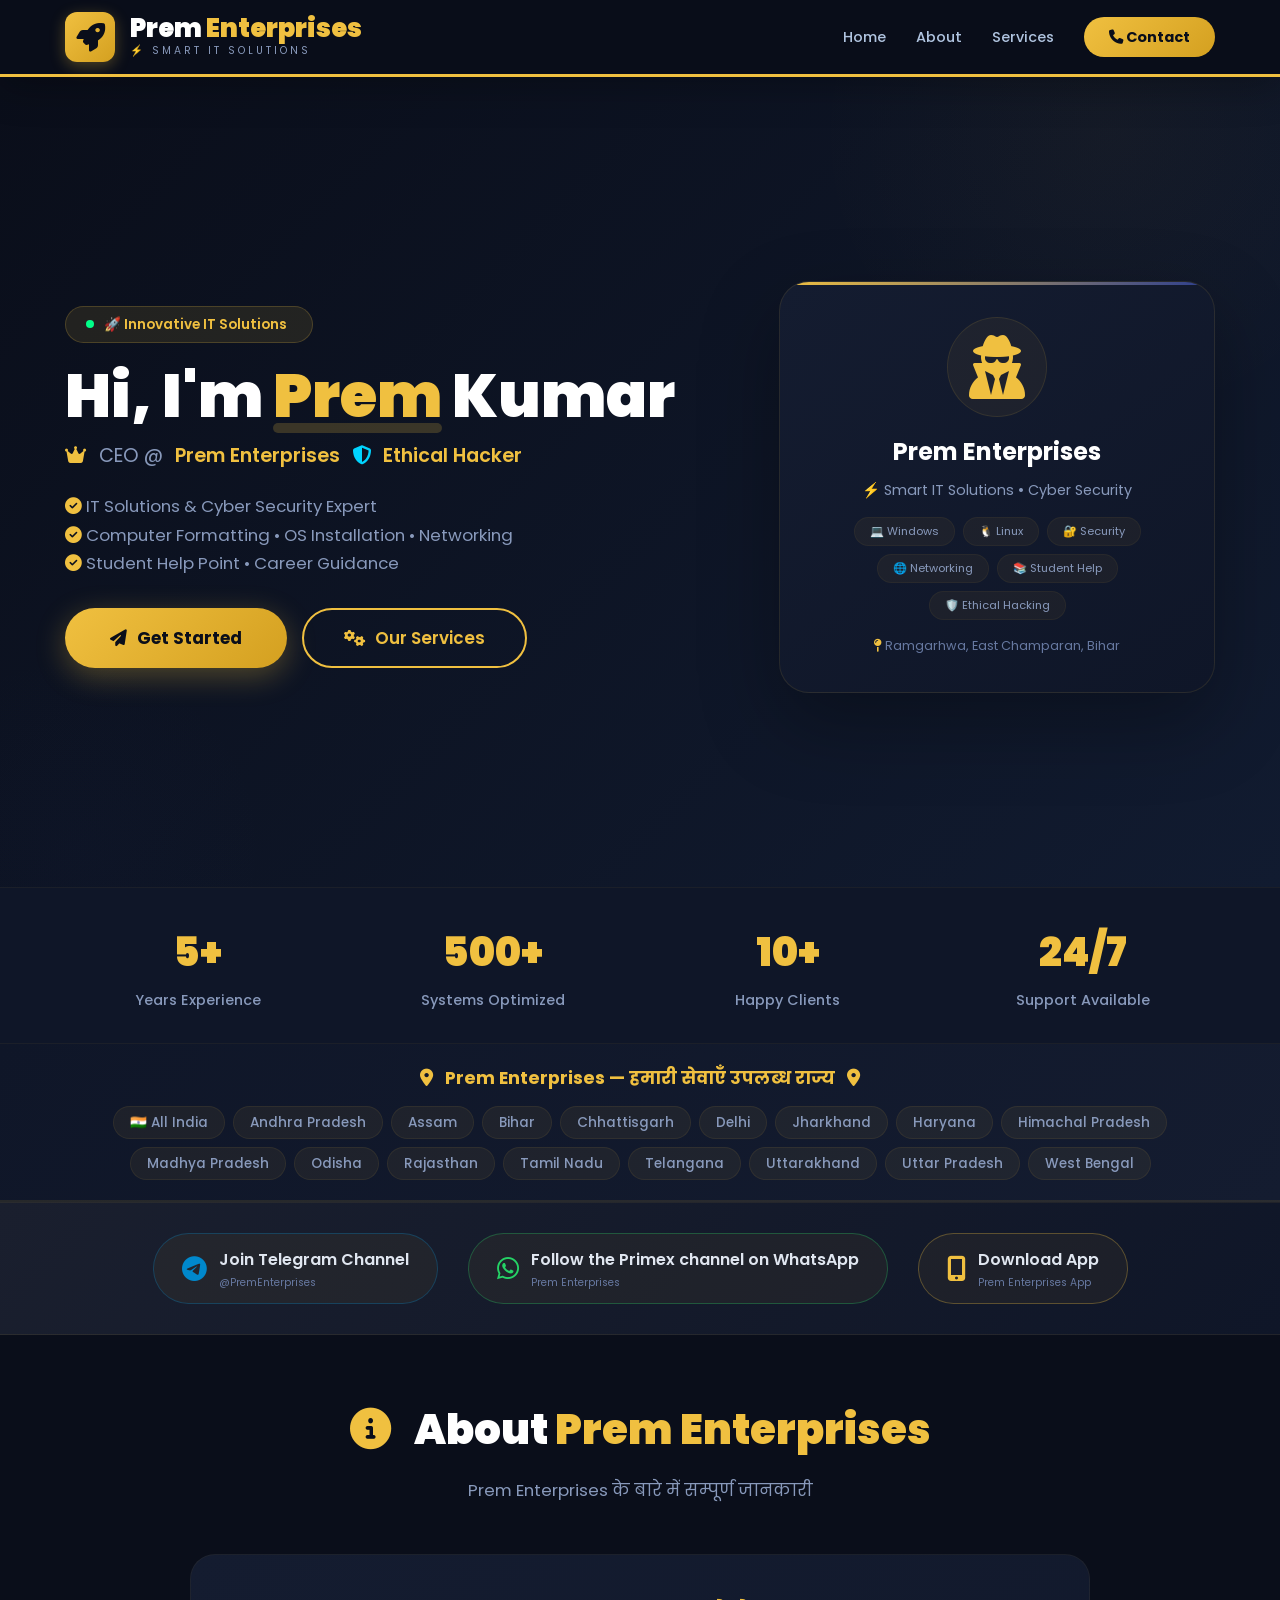
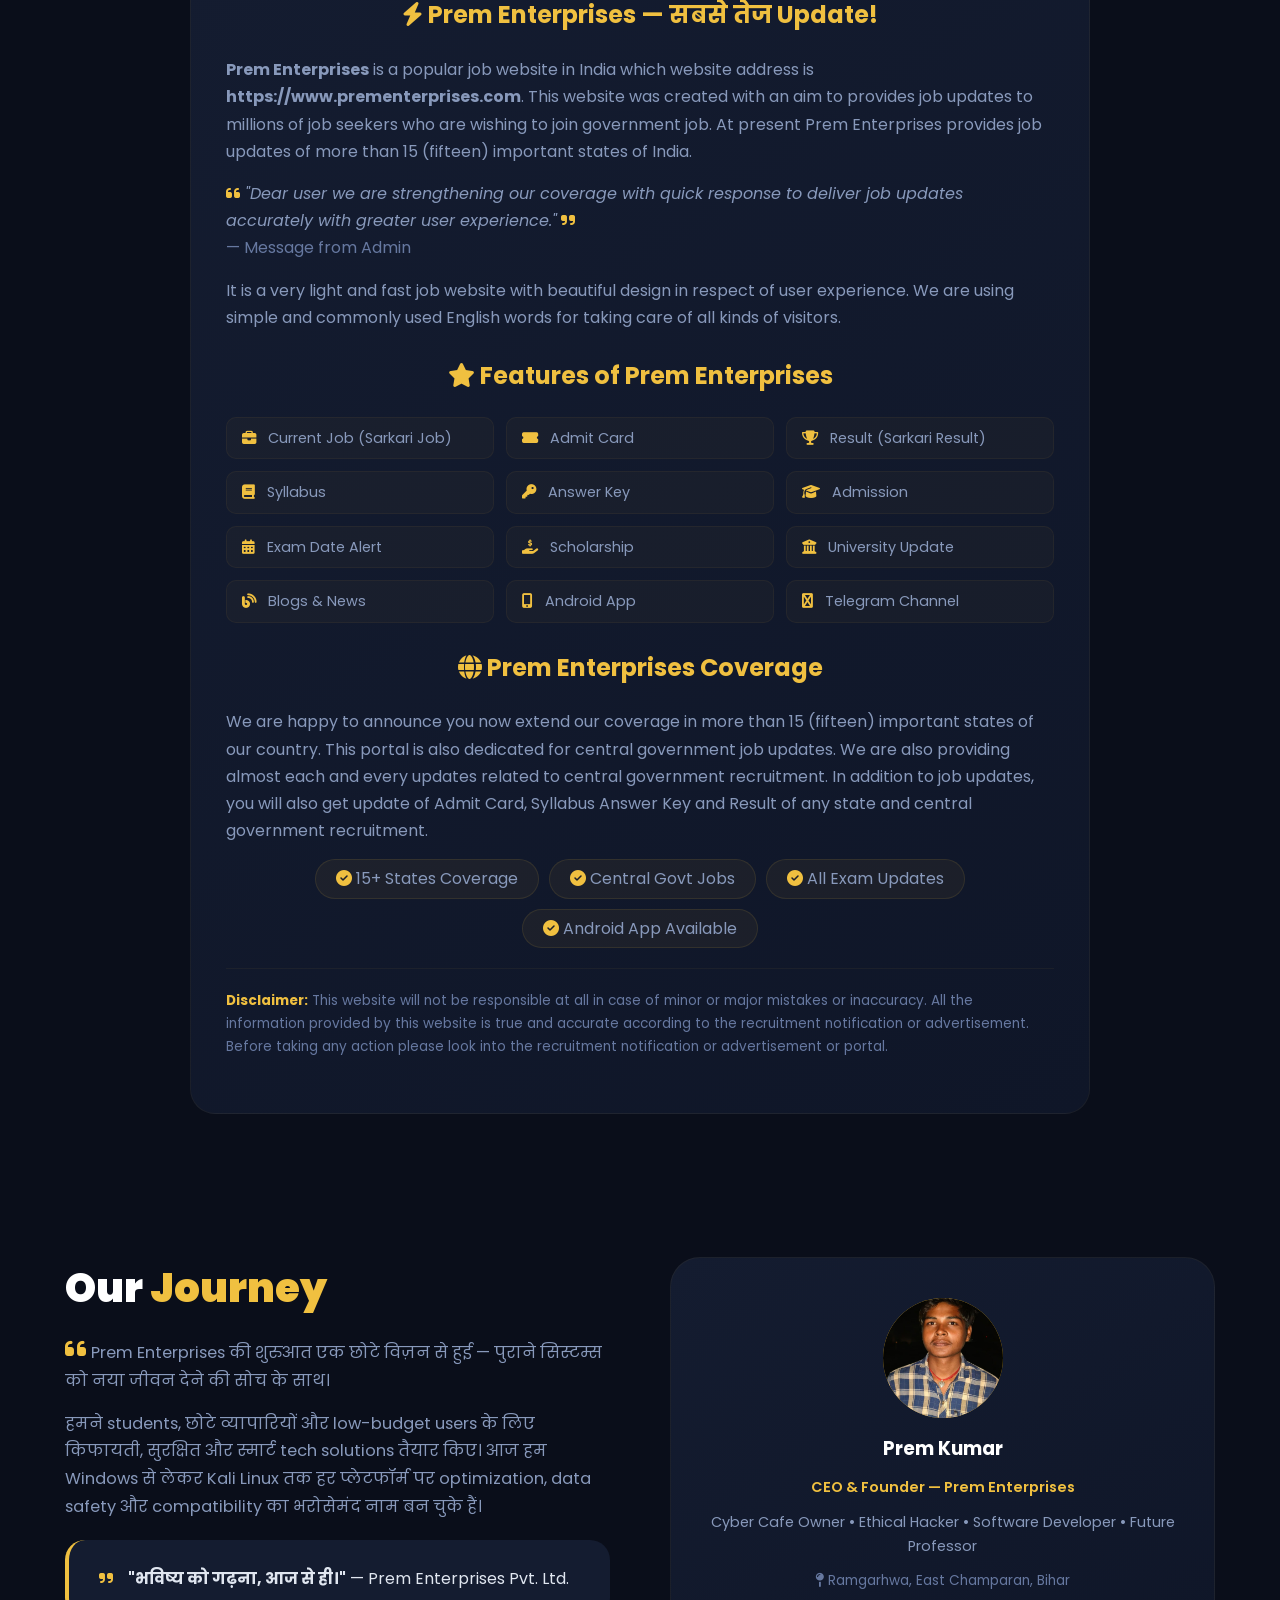
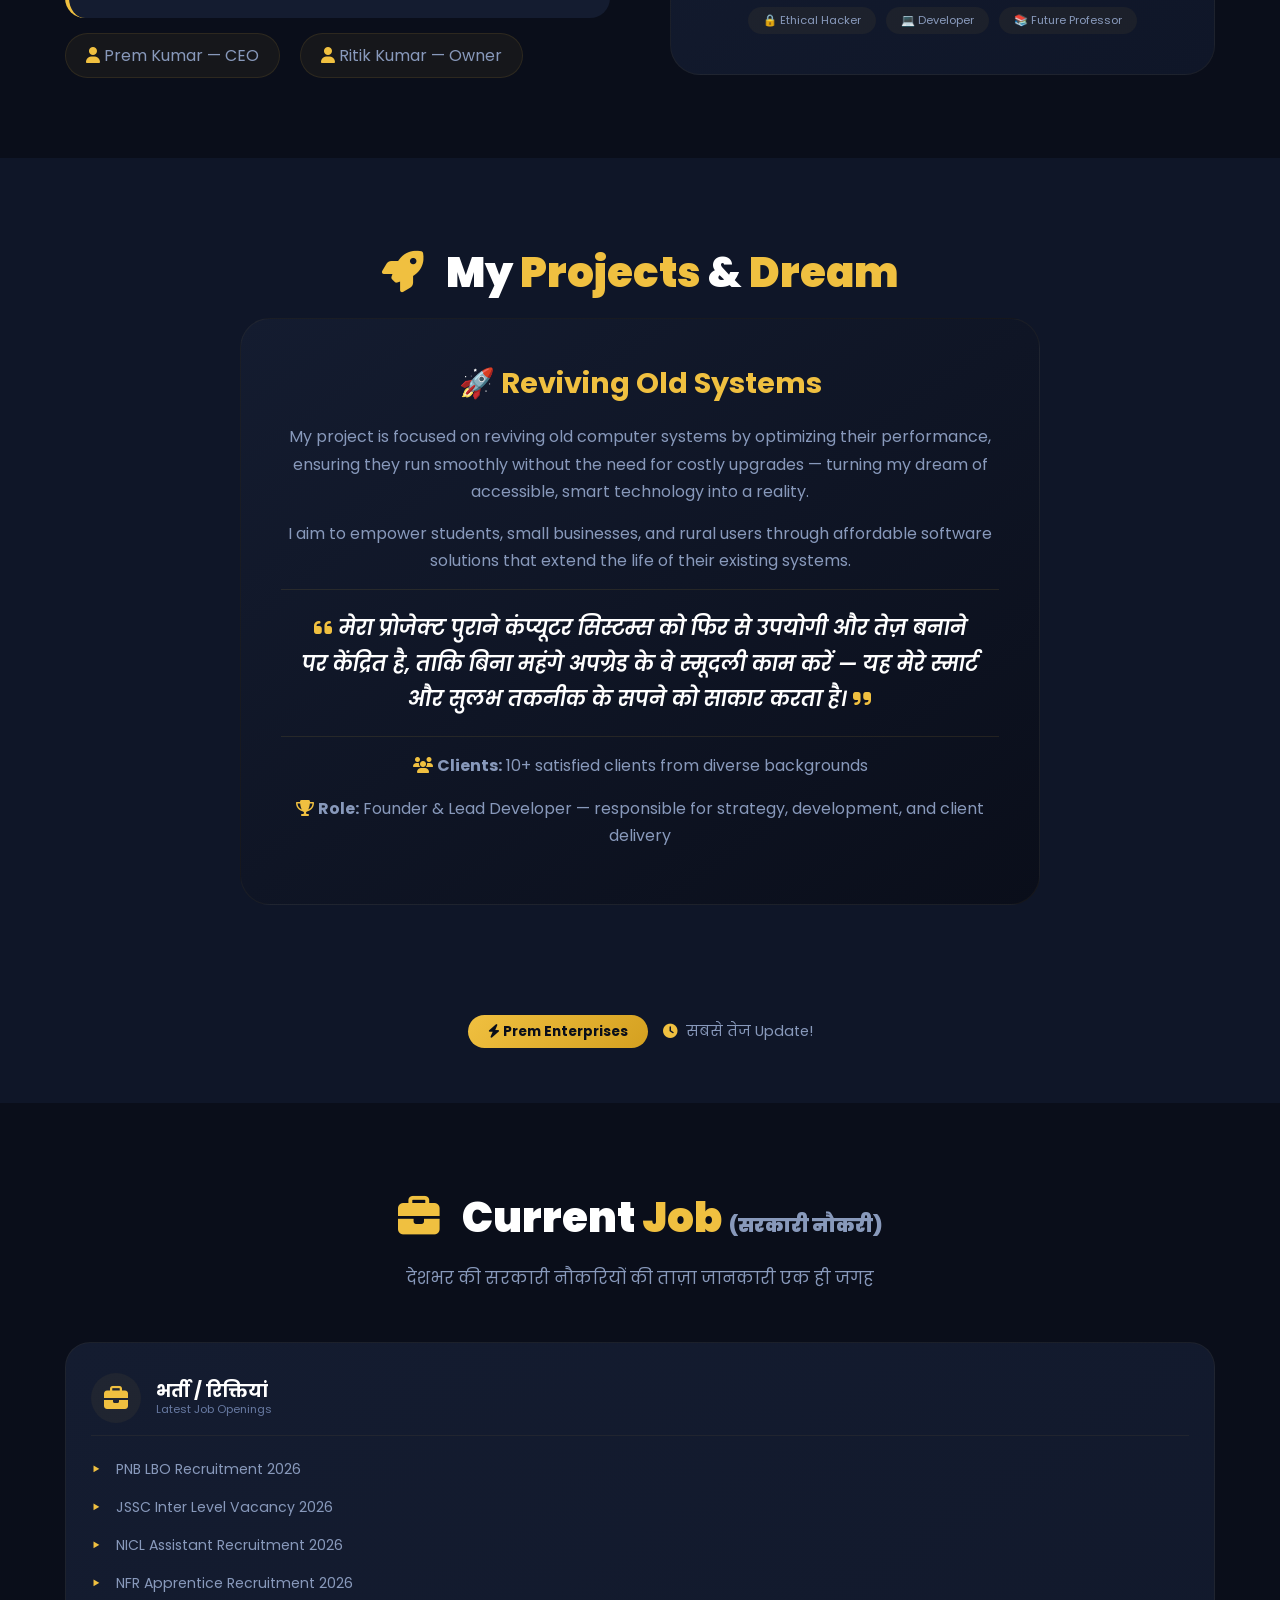
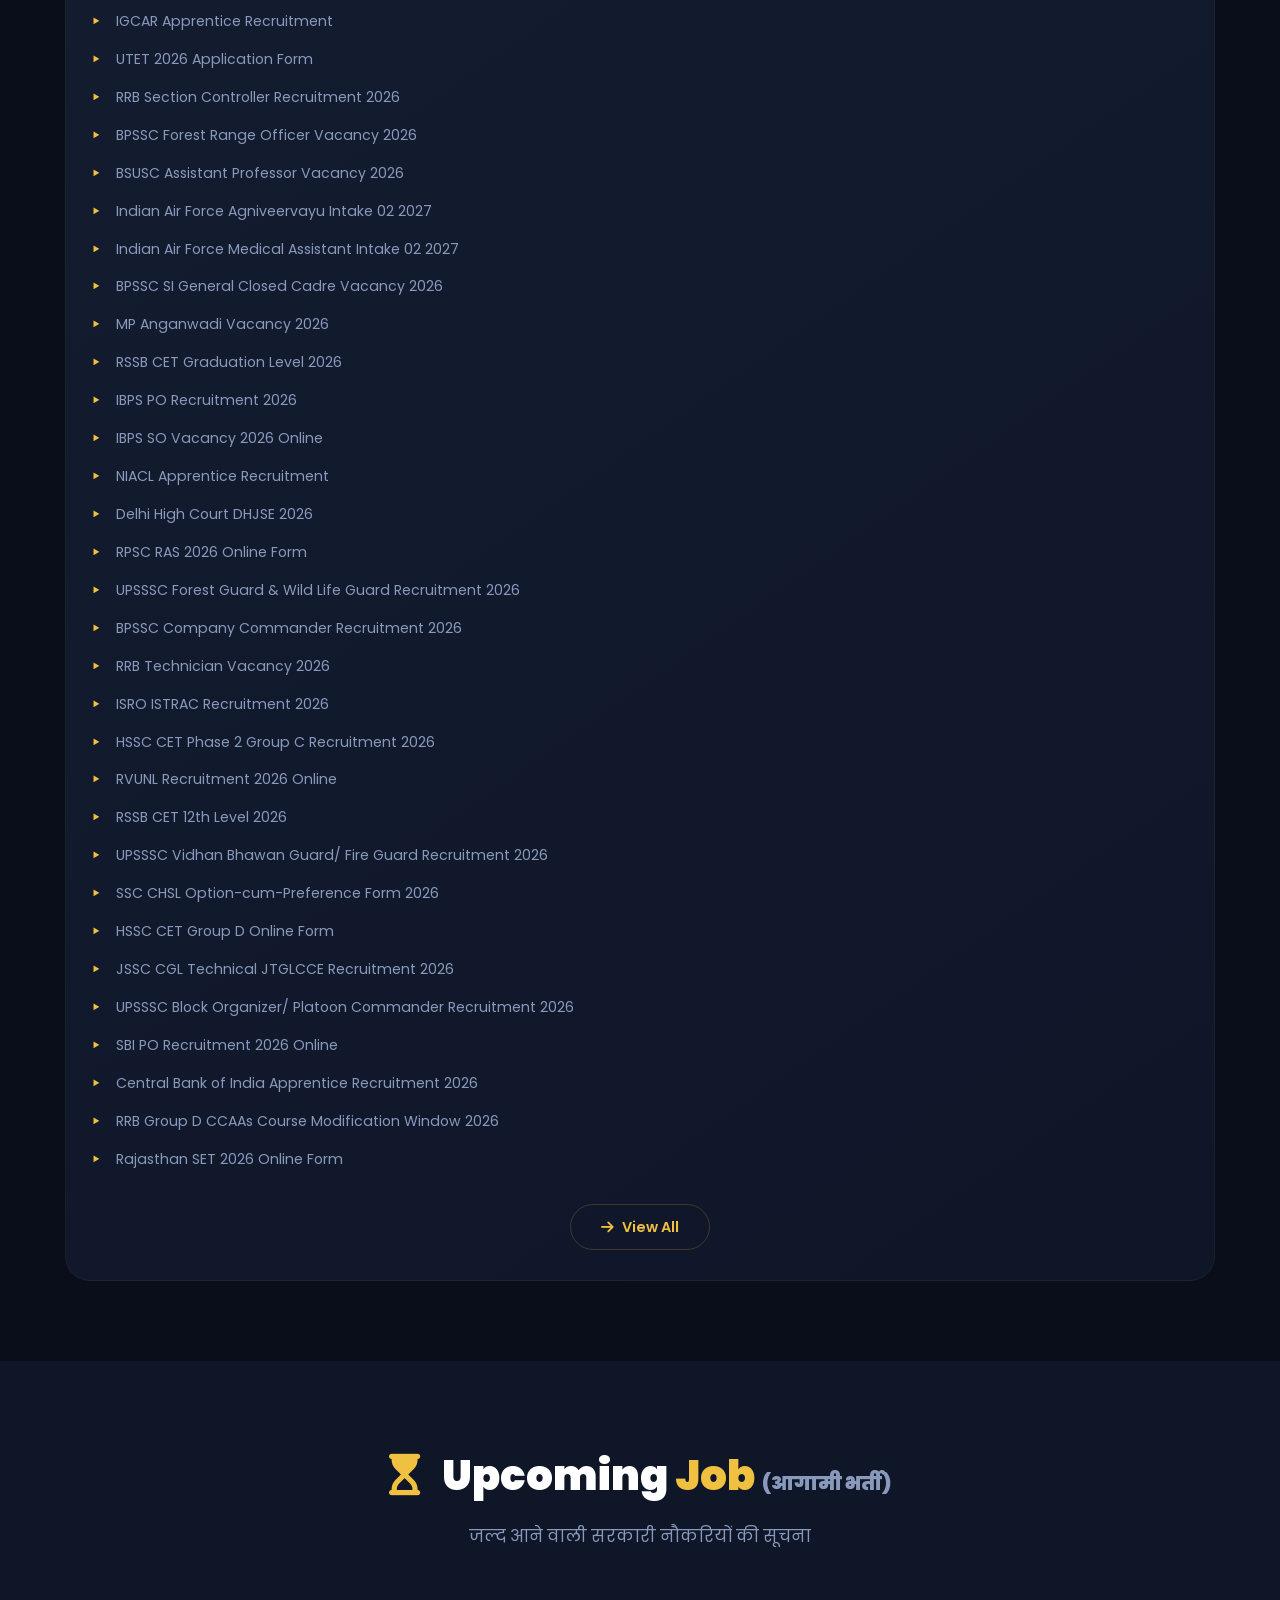
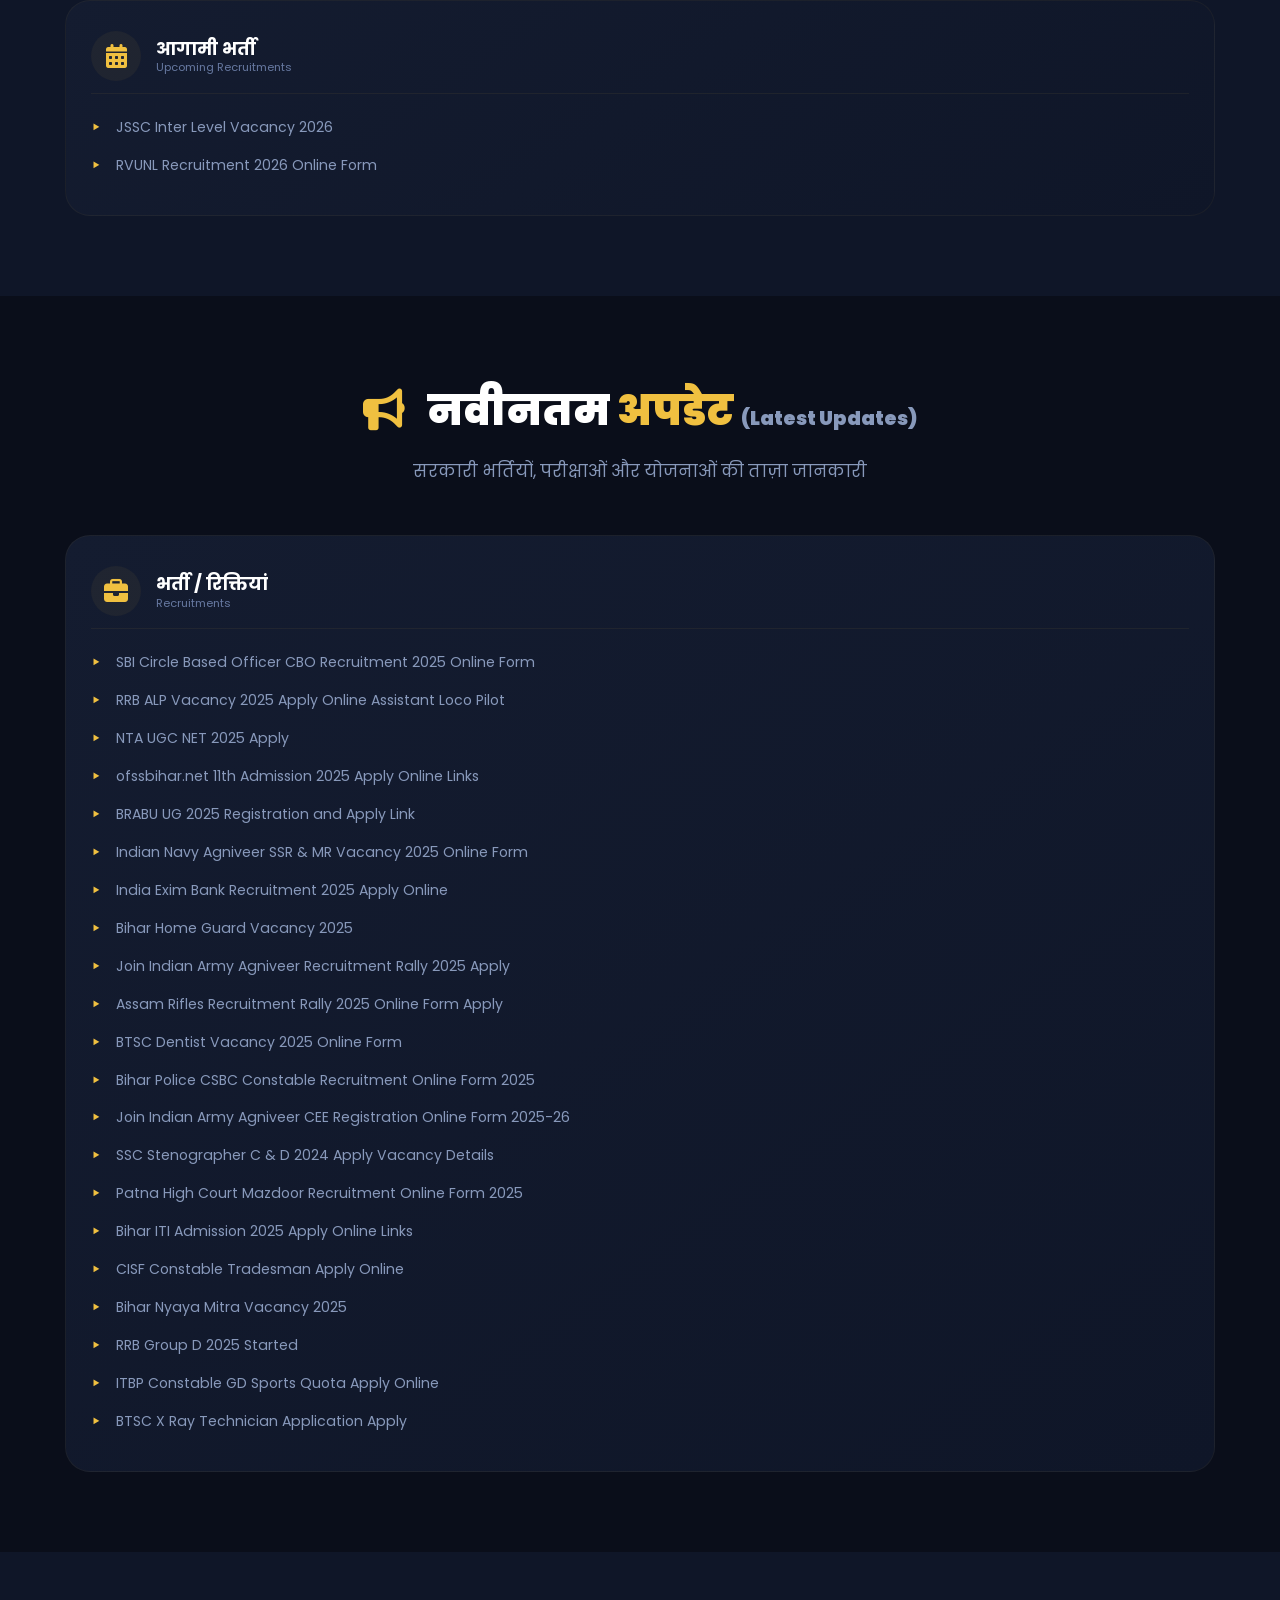
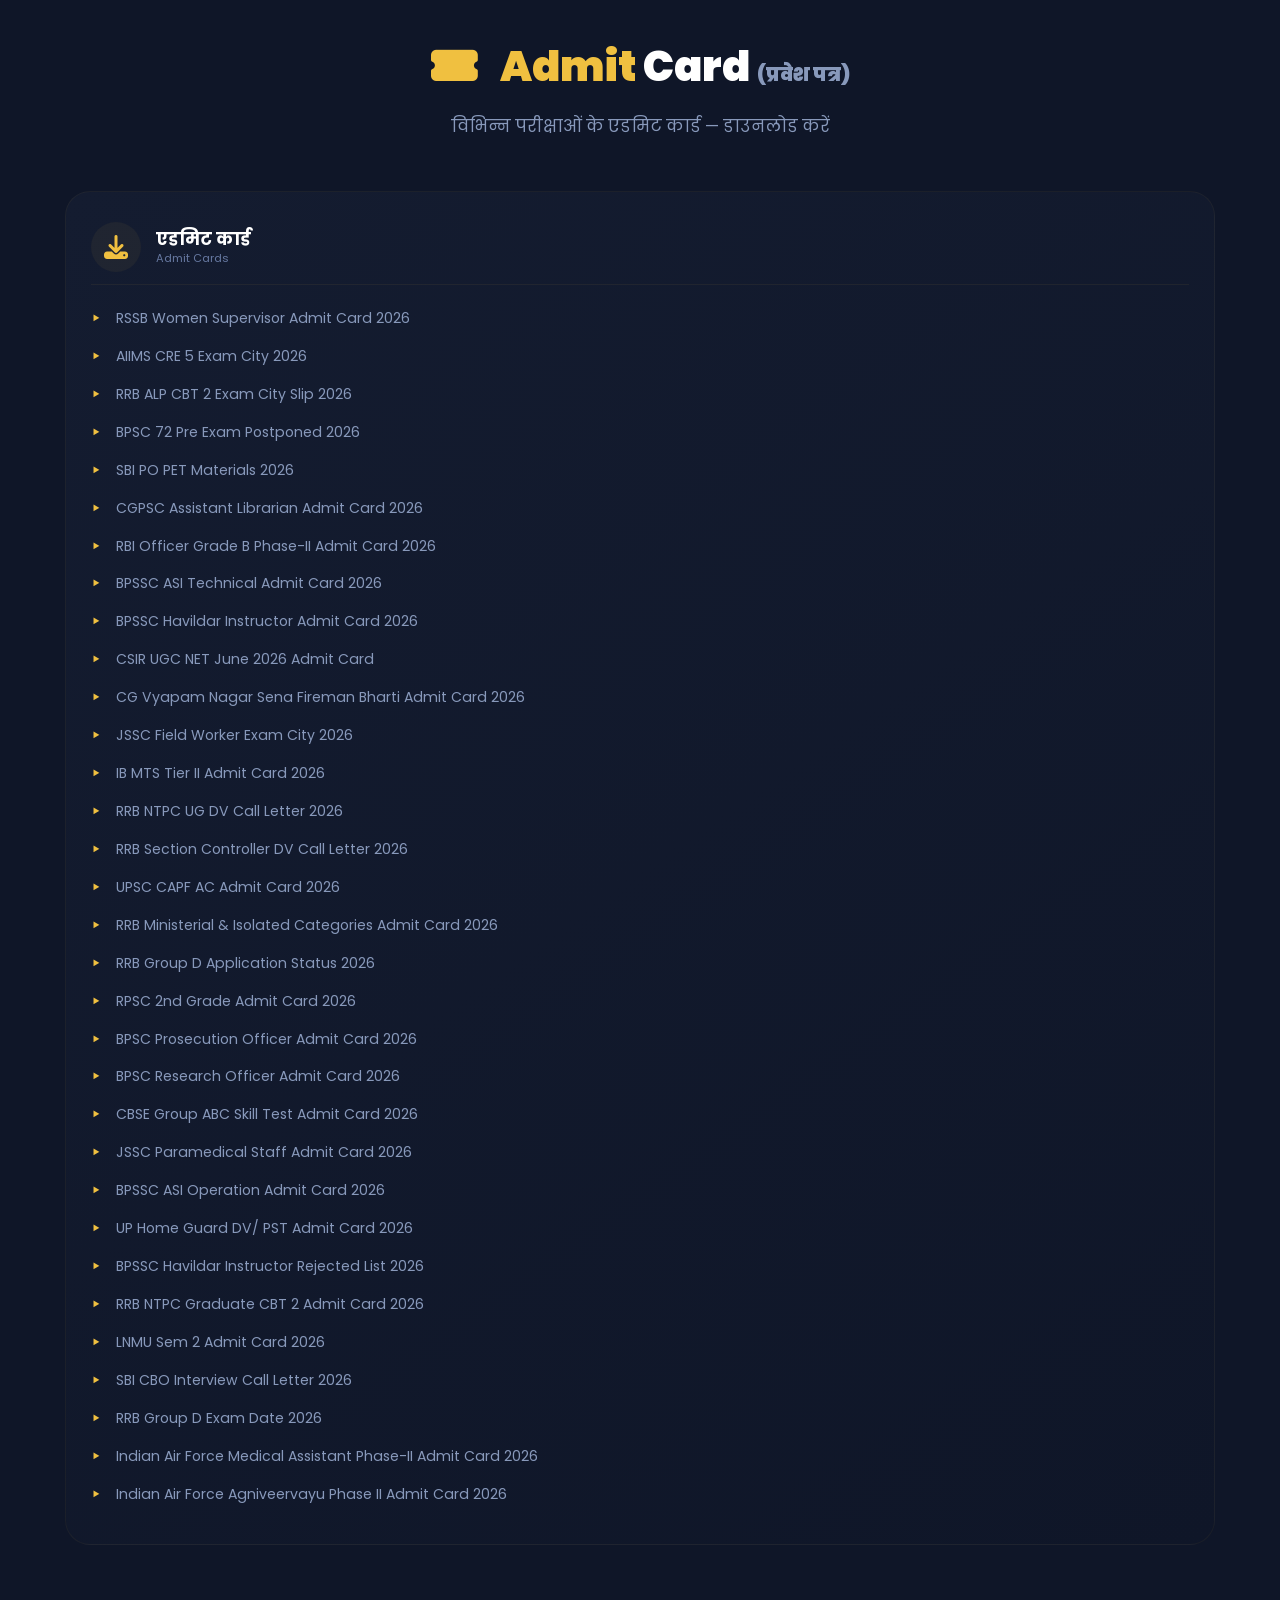
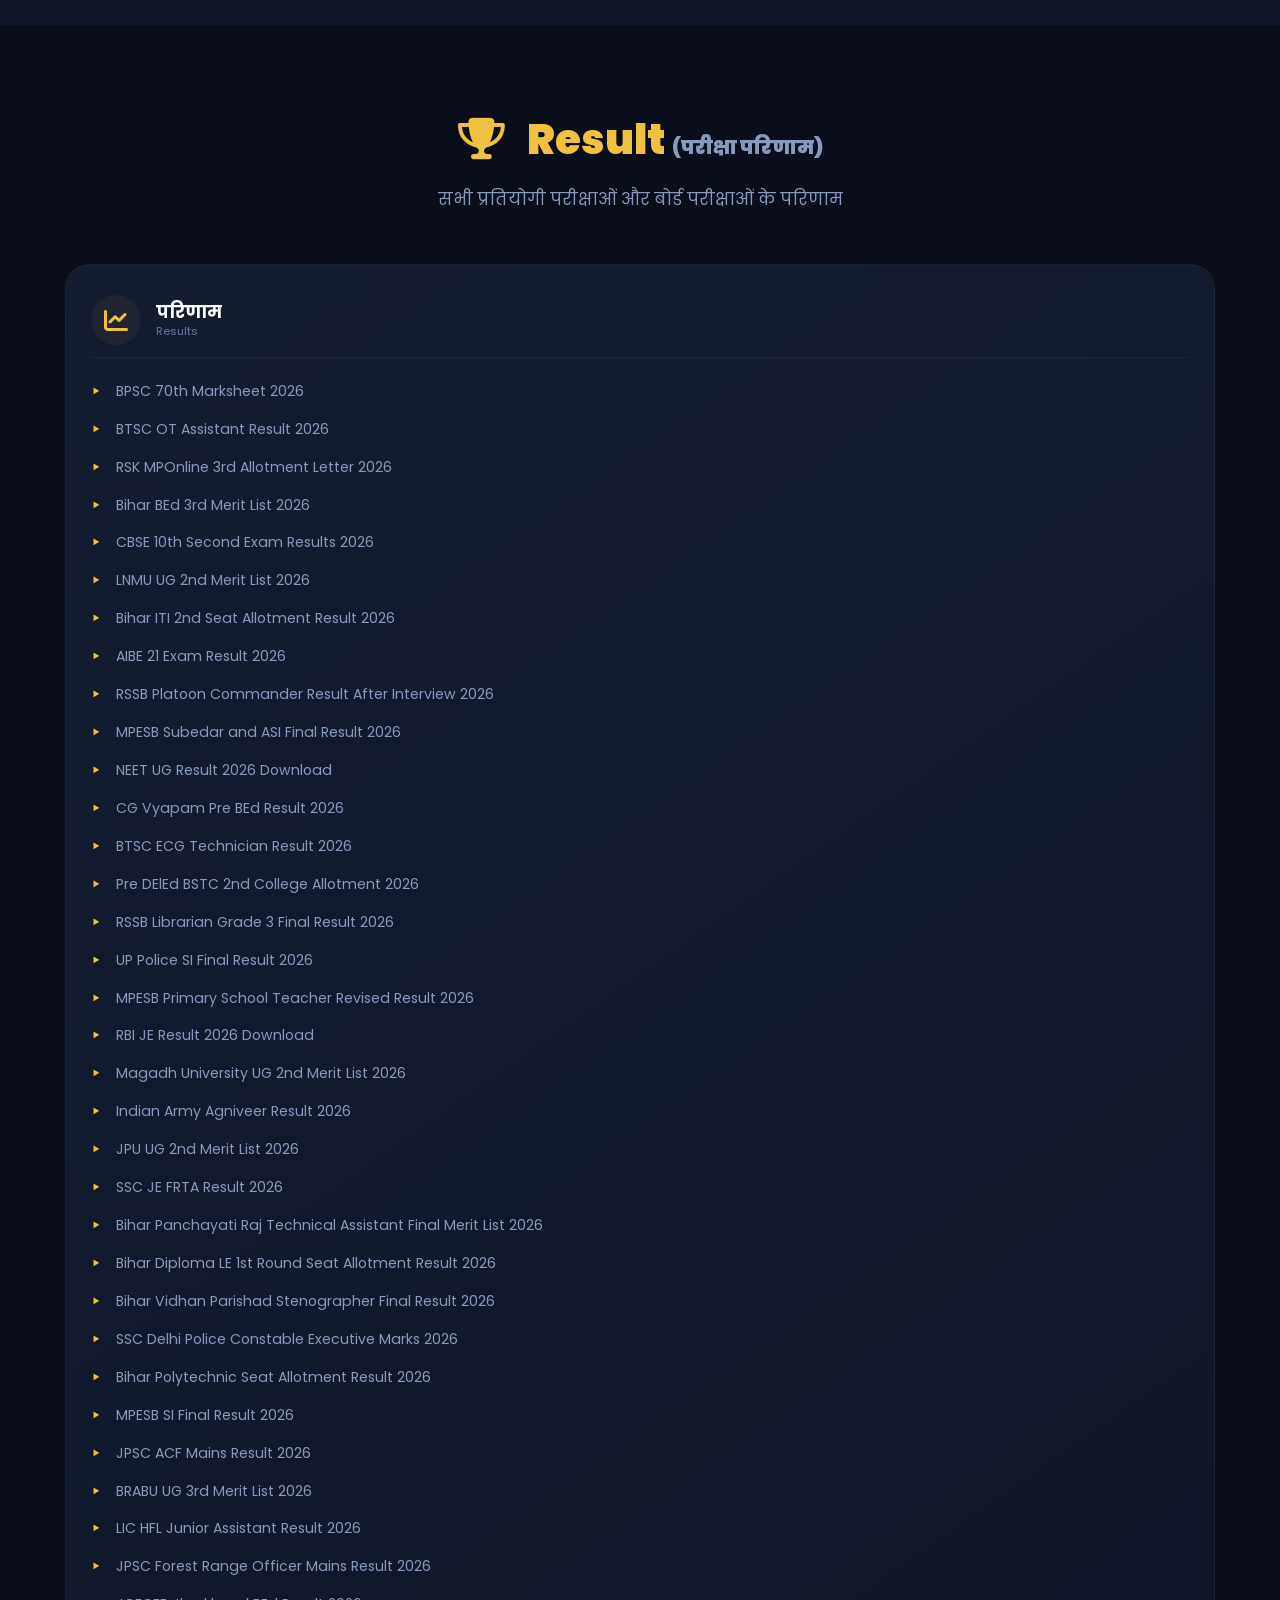
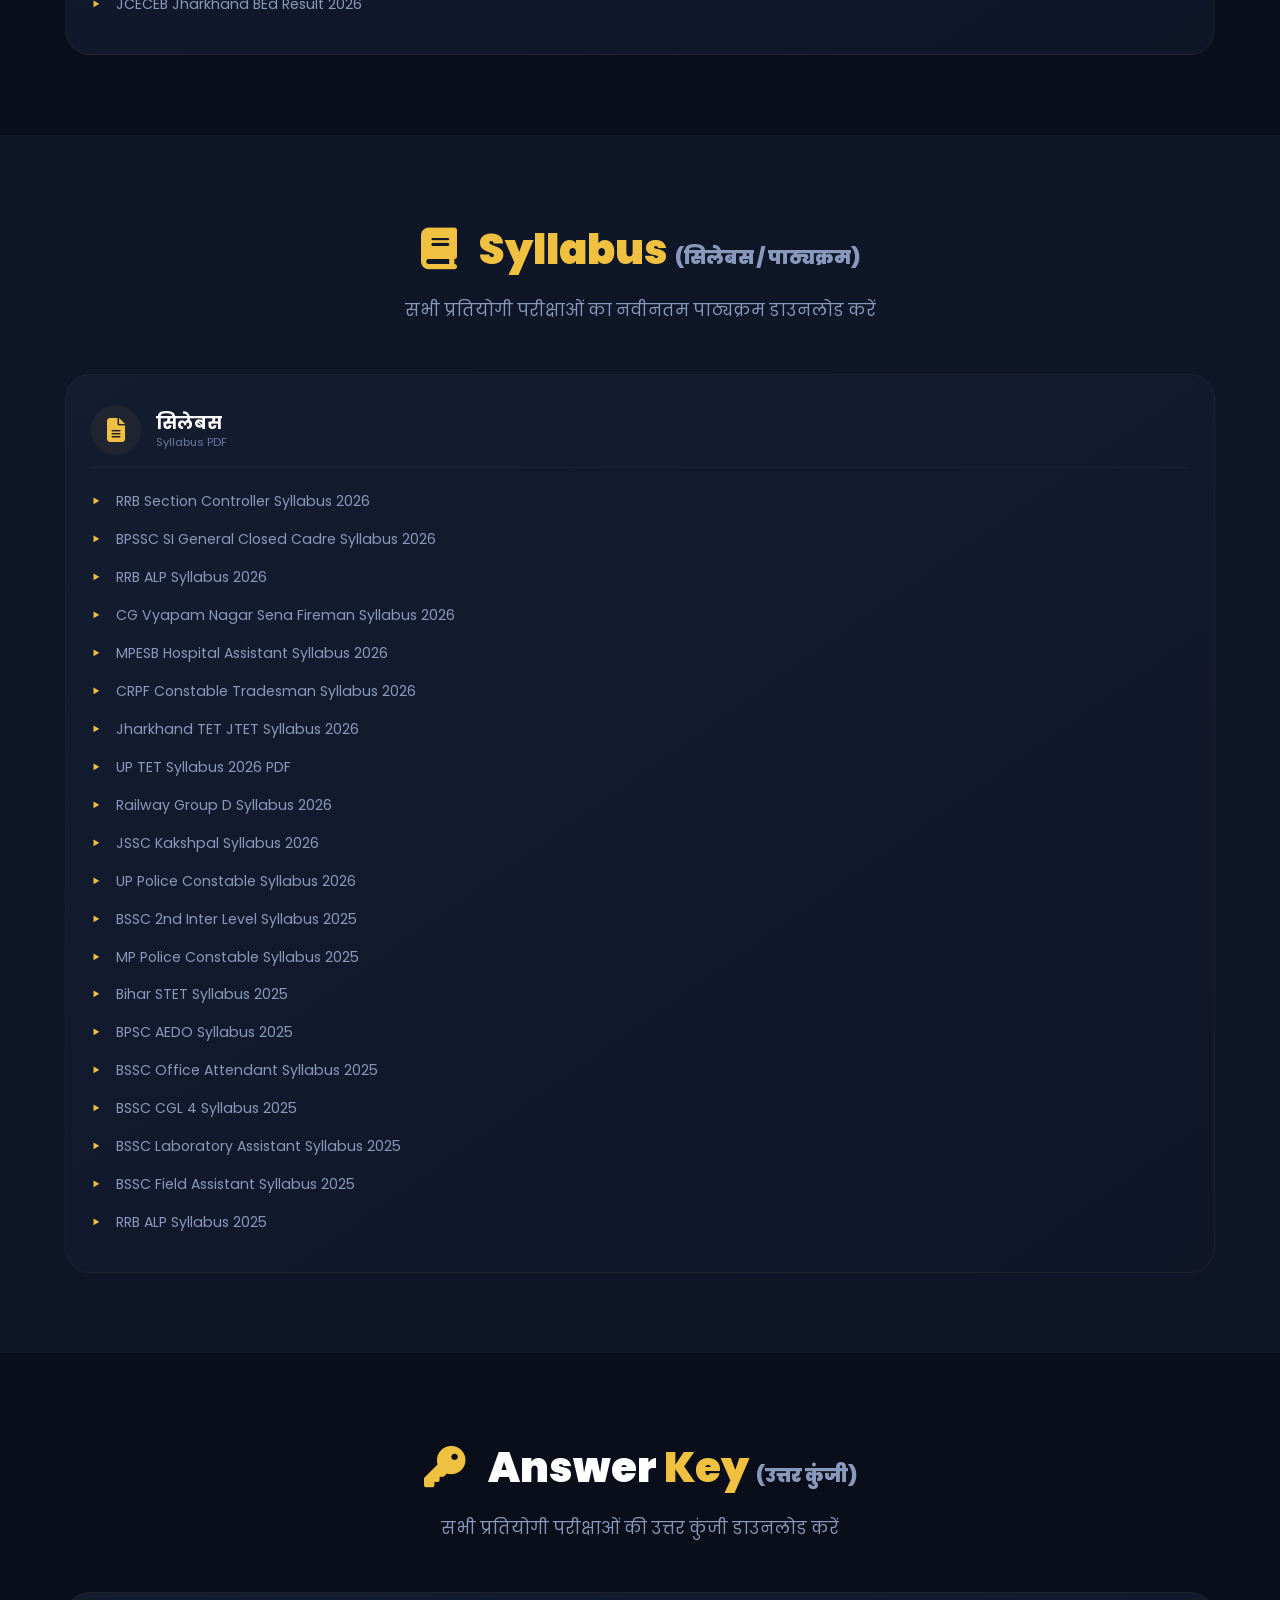
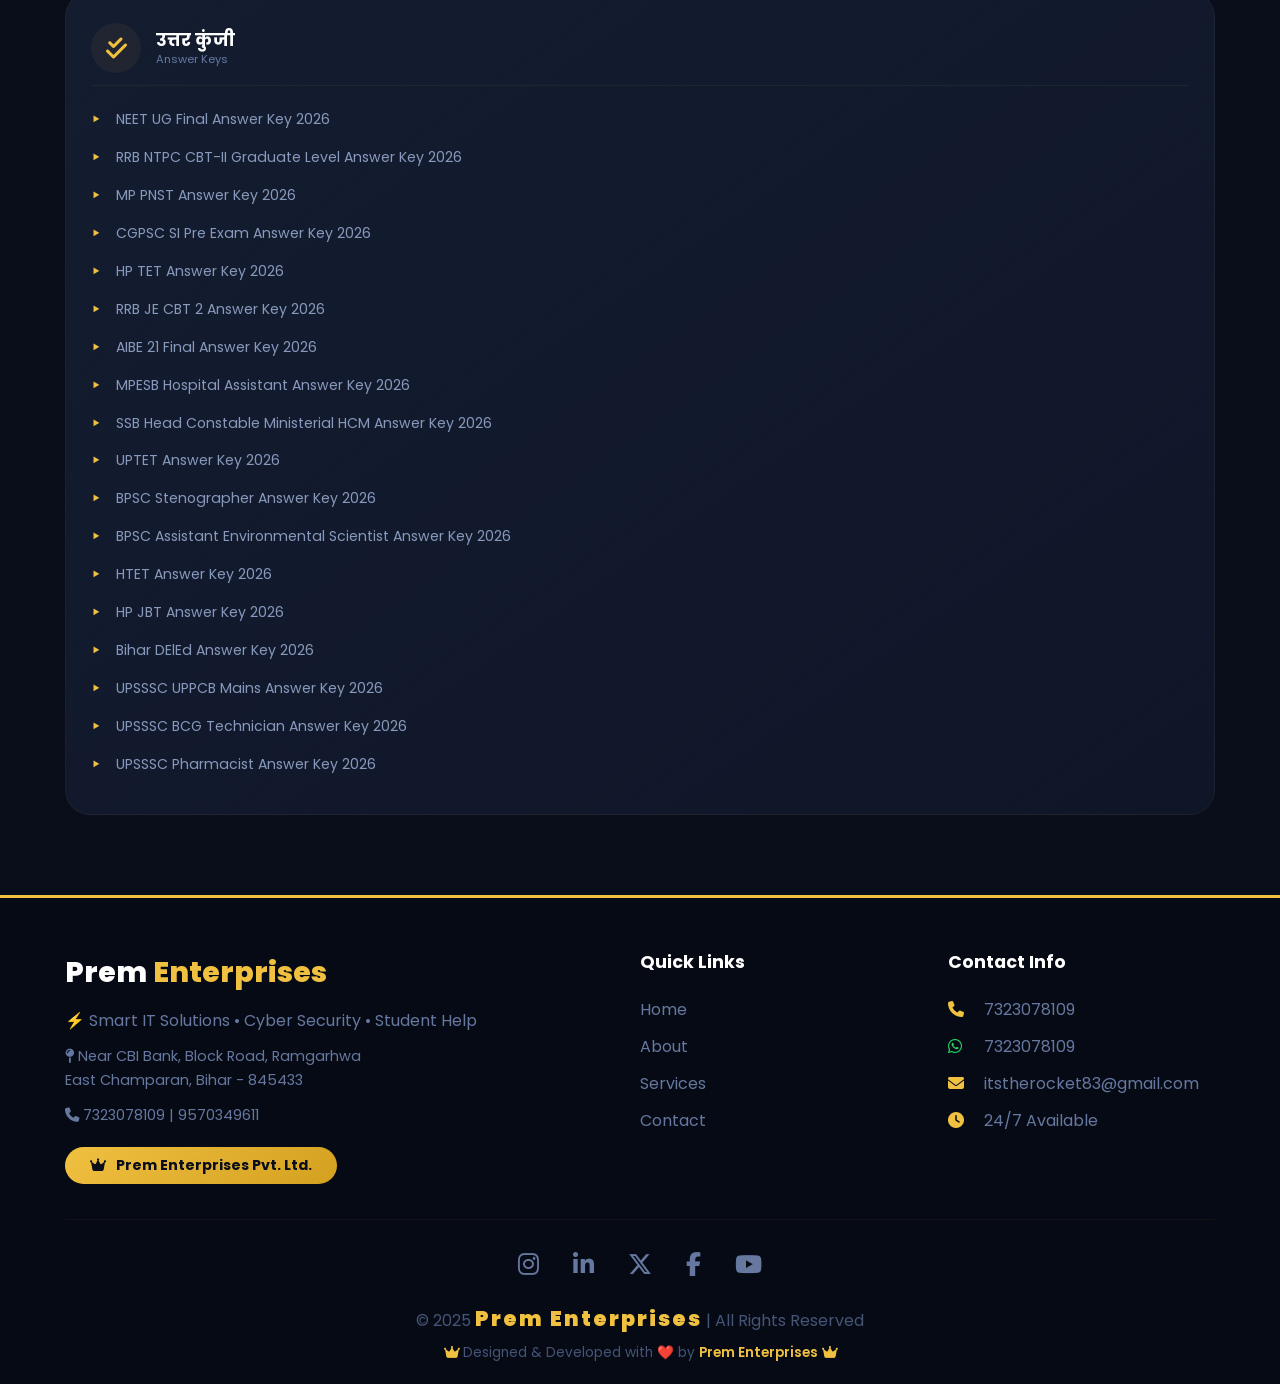
==== index.html @ 81a1e6c5 "Update LinkedIn link in footer across multiple HTML pages and add new service link in services.html" ====
<!DOCTYPE html>
<html lang="hi">
<head>
    <meta charset="UTF-8">
    <meta name="viewport" content="width=device-width, initial-scale=1.0">
    <title>Prem Enterprises — IT Solutions & Cyber Security</title>
    <link rel="stylesheet" href="https://cdnjs.cloudflare.com/ajax/libs/font-awesome/6.5.0/css/all.min.css">
    <link href="https://fonts.googleapis.com/css2?family=Poppins:wght@300;400;500;600;700;800;900&display=swap" rel="stylesheet">
    <link rel="stylesheet" href="css/style.css">
</head>
<body>

    <!-- ===== HEADER ===== -->
    <header>
        <div class="container header-flex">
            <div class="logo">
                <div class="logo-icon">
                    <i class="fas fa-rocket"></i>
                </div>
                <div class="logo-text">
                    <h1>Prem <span>Enterprises</span></h1>
                    <p>⚡ Smart IT Solutions</p>
                </div>
            </div>
            <div class="hamburger" id="hamburger">
                <i class="fas fa-bars"></i>
            </div>
            <nav class="nav-links" id="navLinks">
                <a href="index.html">Home</a>
                <a href="about.html">About</a>
                <a href="services.html">Services</a>
                <a href="contact.html" class="nav-cta"><i class="fas fa-phone"></i> Contact</a>
            </nav>
        </div>
    </header>

    <!-- ===== HERO ===== -->
    <section id="home" class="hero">
        <div class="container hero-grid">
            <div class="hero-content">
                <div class="badge">
                    <span class="dot"></span>
                    <span>🚀 Innovative IT Solutions</span>
                </div>
                <h1>Hi, I'm <span class="gold">Prem</span> Kumar</h1>
                <div class="sub-title">
                    <i class="fas fa-crown"></i>
                    CEO @ <span class="highlight">Prem Enterprises</span>
                    <i class="fas fa-shield-alt" style="color:#00d4ff;"></i>
                    <span class="highlight">Ethical Hacker</span>
                </div>
                <p>
                    <i class="fas fa-check-circle" style="color:#f0c040;"></i> IT Solutions &amp; Cyber Security Expert<br>
                    <i class="fas fa-check-circle" style="color:#f0c040;"></i> Computer Formatting • OS Installation • Networking<br>
                    <i class="fas fa-check-circle" style="color:#f0c040;"></i> Student Help Point • Career Guidance
                </p>
                <div class="hero-btns">
                    <a href="contact.html" class="btn-primary">
                        <i class="fas fa-paper-plane"></i> Get Started
                    </a>
                    <a href="services.html" class="btn-secondary">
                        <i class="fas fa-cogs"></i> Our Services
                    </a>
                </div>
            </div>
            <div class="hero-image">
                <div class="hero-card">
                    <div class="big-icon">
                        <i class="fas fa-user-secret"></i>
                    </div>
                    <h2>Prem Enterprises</h2>
                    <p class="tagline">⚡ Smart IT Solutions • Cyber Security</p>
                    <div class="quick-tags">
                        <span>💻 Windows</span>
                        <span>🐧 Linux</span>
                        <span>🔐 Security</span>
                        <span>🌐 Networking</span>
                        <span>📚 Student Help</span>
                        <span>🛡️ Ethical Hacking</span>
                    </div>
                    <p style="margin-top:15px;font-size:0.8rem;color:#6678a0;">
                        <i class="fas fa-map-pin" style="color:#f0c040;"></i> Ramgarhwa, East Champaran, Bihar
                    </p>
                </div>
            </div>
        </div>
    </section>

    <!-- ===== STATS ===== -->
    <section class="stats-bar">
        <div class="container stats-grid">
            <div class="stat-item">
                <span class="number">5+</span>
                <span class="label">Years Experience</span>
            </div>
            <div class="stat-item">
                <span class="number">500+</span>
                <span class="label">Systems Optimized</span>
            </div>
            <div class="stat-item">
                <span class="number">10+</span>
                <span class="label">Happy Clients</span>
            </div>
            <div class="stat-item">
                <span class="number">24/7</span>
                <span class="label">Support Available</span>
            </div>
        </div>
    </section>

    <!-- ===== STATE STRIP (Prem Enterprises States) ===== -->
    <section class="state-strip">
        <div class="container">
            <div class="strip-title">
                <i class="fas fa-map-marker-alt"></i> Prem Enterprises — हमारी सेवाएँ उपलब्ध राज्य <i class="fas fa-map-marker-alt"></i>
            </div>
            <div class="state-tags">
                <span class="state-tag">🇮🇳 All India</span>
                <span class="state-tag">Andhra Pradesh</span>
                <span class="state-tag">Assam</span>
                <span class="state-tag">Bihar</span>
                <span class="state-tag">Chhattisgarh</span>
                <span class="state-tag">Delhi</span>
                <span class="state-tag">Jharkhand</span>
                <span class="state-tag">Haryana</span>
                <span class="state-tag">Himachal Pradesh</span>
                <span class="state-tag">Madhya Pradesh</span>
                <span class="state-tag">Odisha</span>
                <span class="state-tag">Rajasthan</span>
                <span class="state-tag">Tamil Nadu</span>
                <span class="state-tag">Telangana</span>
                <span class="state-tag">Uttarakhand</span>
                <span class="state-tag">Uttar Pradesh</span>
                <span class="state-tag">West Bengal</span>
            </div>
        </div>
    </section>

    <!-- ===== TELEGRAM/WHATSAPP/APP BANNER ===== -->
    <section class="social-banner">
        <div class="container banner-wrap">
            <a href="#" class="banner-item telegram">
                <i class="fab fa-telegram-plane"></i>
                <span>Join Telegram Channel <small>@PremEnterprises</small></span>
            </a>
            <a href="https://whatsapp.com/channel/0029VbBB5mnHbFV3D3IMpe2q" class="banner-item whatsapp">
                <i class="fab fa-whatsapp"></i>
                <span>Follow the Primex channel on WhatsApp <small>Prem Enterprises</small></span>
            </a>
            <a href="#" class="banner-item app">
                <i class="fas fa-mobile-alt"></i>
                <span>Download App <small>Prem Enterprises App</small></span>
            </a>
        </div>
    </section>

    <!-- ===== ABOUT PREM ENTERPRISES ===== -->
    <section id="about-fastjob" class="about-fj">
        <div class="container" style="padding:60px 25px;">
            <div class="section-title">
                <i class="fas fa-info-circle"></i> About <span class="gold">Prem Enterprises</span>
            </div>
            <p class="section-sub">Prem Enterprises के बारे में सम्पूर्ण जानकारी</p>
            <div class="about-fj-content">
                <h3><i class="fas fa-bolt"></i> Prem Enterprises — सबसे तेज Update!</h3>
                <p>
                    <strong>Prem Enterprises</strong> is a popular job website in India which website address is <strong>https://www.prementerprises.com</strong>. This website was created with an aim to provides job updates to millions of job seekers who are wishing to join government job. At present Prem Enterprises provides job updates of more than 15 (fifteen) important states of India.
                </p>
                <p>
                    <i class="fas fa-quote-left" style="color:#f0c040;"></i>
                    <em>"Dear user we are strengthening our coverage with quick response to deliver job updates accurately with greater user experience."</em>
                    <i class="fas fa-quote-right" style="color:#f0c040;"></i>
                    <br><span style="color:#6678a0;">— Message from Admin</span>
                </p>
                <p>
                    It is a very light and fast job website with beautiful design in respect of user experience. We are using simple and commonly used English words for taking care of all kinds of visitors.
                </p>
                <h3 style="margin-top:25px;"><i class="fas fa-star"></i> Features of Prem Enterprises</h3>
                <ul class="fj-features">
                    <li><i class="fas fa-briefcase"></i> Current Job (Sarkari Job)</li>
                    <li><i class="fas fa-ticket-alt"></i> Admit Card</li>
                    <li><i class="fas fa-trophy"></i> Result (Sarkari Result)</li>
                    <li><i class="fas fa-book"></i> Syllabus</li>
                    <li><i class="fas fa-key"></i> Answer Key</li>
                    <li><i class="fas fa-graduation-cap"></i> Admission</li>
                    <li><i class="fas fa-calendar-alt"></i> Exam Date Alert</li>
                    <li><i class="fas fa-hand-holding-usd"></i> Scholarship</li>
                    <li><i class="fas fa-university"></i> University Update</li>
                    <li><i class="fas fa-blog"></i> Blogs &amp; News</li>
                    <li><i class="fas fa-mobile-alt"></i> Android App</li>
                    <li><i class="fas fa-telegram"></i> Telegram Channel</li>
                </ul>
                <h3 style="margin-top:25px;"><i class="fas fa-globe"></i> Prem Enterprises Coverage</h3>
                <p>
                    We are happy to announce you now extend our coverage in more than 15 (fifteen) important states of our country. This portal is also dedicated for central government job updates. We are also providing almost each and every updates related to central government recruitment. In addition to job updates, you will also get update of Admit Card, Syllabus Answer Key and Result of any state and central government recruitment.
                </p>
                <div style="margin-top:15px;display:flex;flex-wrap:wrap;gap:10px;justify-content:center;">
                    <span style="background:rgba(240,192,64,0.05);padding:5px 20px;border-radius:20px;border:1px solid rgba(240,192,64,0.1);color:#8899bb;"><i class="fas fa-check-circle" style="color:#f0c040;"></i> 15+ States Coverage</span>
                    <span style="background:rgba(240,192,64,0.05);padding:5px 20px;border-radius:20px;border:1px solid rgba(240,192,64,0.1);color:#8899bb;"><i class="fas fa-check-circle" style="color:#f0c040;"></i> Central Govt Jobs</span>
                    <span style="background:rgba(240,192,64,0.05);padding:5px 20px;border-radius:20px;border:1px solid rgba(240,192,64,0.1);color:#8899bb;"><i class="fas fa-check-circle" style="color:#f0c040;"></i> All Exam Updates</span>
                    <span style="background:rgba(240,192,64,0.05);padding:5px 20px;border-radius:20px;border:1px solid rgba(240,192,64,0.1);color:#8899bb;"><i class="fas fa-check-circle" style="color:#f0c040;"></i> Android App Available</span>
                </div>
                <div style="margin-top:20px;padding-top:20px;border-top:1px solid rgba(240,192,64,0.05);">
                    <p style="font-size:0.85rem;color:#6678a0;">
                        <strong style="color:#f0c040;">Disclaimer:</strong> This website will not be responsible at all in case of minor or major mistakes or inaccuracy. All the information provided by this website is true and accurate according to the recruitment notification or advertisement. Before taking any action please look into the recruitment notification or advertisement or portal.
                    </p>
                </div>
            </div>
        </div>
    </section>

    <!-- ===== ABOUT / JOURNEY ===== -->
    <section id="about" class="about">
        <div class="container about-grid">
            <div class="about-content">
                <h2>Our <span>Journey</span></h2>
                <p>
                    <i class="fas fa-quote-left" style="color:#f0c040;font-size:1.5rem;"></i>
                    Prem Enterprises की शुरुआत एक छोटे विज़न से हुई — पुराने सिस्टम्स को नया जीवन देने की सोच के साथ।
                </p>
                <p>
                    हमने students, छोटे व्यापारियों और low-budget users के लिए किफायती, सुरक्षित और स्मार्ट tech solutions तैयार किए। आज हम Windows से लेकर Kali Linux तक हर प्लेटफॉर्म पर optimization, data safety और compatibility का भरोसेमंद नाम बन चुके हैं।
                </p>
                <div class="highlight-box">
                    <i class="fas fa-quote-right"></i>
                    <strong>"भविष्य को गढ़ना, आज से ही।"</strong> — Prem Enterprises Pvt. Ltd.
                </div>
                <div style="margin-top:15px;display:flex;gap:20px;flex-wrap:wrap;">
                    <span style="background:rgba(240,192,64,0.05);padding:8px 20px;border-radius:30px;border:1px solid rgba(240,192,64,0.1);color:#8899bb;">
                        <i class="fas fa-user" style="color:#f0c040;"></i> Prem Kumar — CEO
                    </span>
                    <span style="background:rgba(240,192,64,0.05);padding:8px 20px;border-radius:30px;border:1px solid rgba(240,192,64,0.1);color:#8899bb;">
                        <i class="fas fa-user" style="color:#f0c040;"></i> Ritik Kumar — Owner
                    </span>
                </div>
            </div>
            <div class="about-card">
                <div class="profile-img">
                    <img src="prem kumar.jpeg" alt="Prem Kumar" style="width:100%;height:100%;border-radius:50%;object-fit:cover;">
                </div>
                <h3>Prem Kumar</h3>
                <p class="role">CEO &amp; Founder — Prem Enterprises</p>
                <p>Cyber Cafe Owner • Ethical Hacker • Software Developer • Future Professor</p>
                <p style="font-size:0.85rem;color:#6678a0;margin-top:10px;">
                    <i class="fas fa-map-pin"></i> Ramgarhwa, East Champaran, Bihar
                </p>
                <div style="margin-top:15px;display:flex;gap:10px;justify-content:center;flex-wrap:wrap;">
                    <span style="background:rgba(240,192,64,0.05);padding:4px 15px;border-radius:20px;font-size:0.7rem;color:#8899bb;">🔒 Ethical Hacker</span>
                    <span style="background:rgba(240,192,64,0.05);padding:4px 15px;border-radius:20px;font-size:0.7rem;color:#8899bb;">💻 Developer</span>
                    <span style="background:rgba(240,192,64,0.05);padding:4px 15px;border-radius:20px;font-size:0.7rem;color:#8899bb;">📚 Future Professor</span>
                </div>
            </div>
        </div>
    </section>

    <!-- ===== PROJECTS ===== -->
    <section id="projects" class="projects">
        <div class="container">
            <div class="section-title">
                <i class="fas fa-rocket"></i> My <span class="gold">Projects</span> &amp; <span class="gold">Dream</span>
            </div>
            <div class="project-box">
                <h3>🚀 Reviving Old Systems</h3>
                <p>
                    My project is focused on reviving old computer systems by optimizing their performance, ensuring they run smoothly without the need for costly upgrades — turning my dream of accessible, smart technology into a reality.
                </p>
                <p>
                    I aim to empower students, small businesses, and rural users through affordable software solutions that extend the life of their existing systems.
                </p>
                <div class="quote">
                    <i class="fas fa-quote-left" style="color:#f0c040;"></i>
                    मेरा प्रोजेक्ट पुराने कंप्यूटर सिस्टम्स को फिर से उपयोगी और तेज़ बनाने पर केंद्रित है, ताकि बिना महंगे अपग्रेड के वे स्मूदली काम करें — यह मेरे स्मार्ट और सुलभ तकनीक के सपने को साकार करता है।
                    <i class="fas fa-quote-right" style="color:#f0c040;"></i>
                </div>
                <p style="margin-top:15px;">
                    <i class="fas fa-users" style="color:#f0c040;"></i>
                    <strong>Clients:</strong> 10+ satisfied clients from diverse backgrounds
                </p>
                <p>
                    <i class="fas fa-trophy" style="color:#f0c040;"></i>
                    <strong>Role:</strong> Founder &amp; Lead Developer — responsible for strategy, development, and client delivery
                </p>
            </div>
        </div>
    </section>

    <!-- ===== PREM ENTERPRISES - JOBS HEADER ===== -->
    <section class="main-services" style="padding:30px 0;">
        <div class="container">
            <div class="fj-meta">
                <span class="fj-badge"><i class="fas fa-bolt"></i> Prem Enterprises</span>
                <span class="fj-tagline"><i class="fas fa-clock"></i> सबसे तेज Update!</span>
            </div>
        </div>
    </section>

    <!-- ===== CURRENT JOB (सरकारी नौकरी) ===== -->
    <section id="current-job" class="govt-services">
        <div class="container">
            <div class="section-title">
                <i class="fas fa-briefcase"></i> Current <span class="gold">Job</span> <span style="font-size:1.2rem;color:#8899bb;">(सरकारी नौकरी)</span>
            </div>
            <p class="section-sub">देशभर की सरकारी नौकरियों की ताज़ा जानकारी एक ही जगह</p>
            <div class="govt-grid">
                <div class="govt-card">
                    <div class="govt-header">
                        <i class="fas fa-briefcase" style="color:#f0c040;"></i>
                        <h3>भर्ती / रिक्तियां <small>Latest Job Openings</small></h3>
                    </div>
                    <ul>
                        <li><a href="#" class="service-link">PNB LBO Recruitment 2026</a></li>
                        <li><a href="#" class="service-link">JSSC Inter Level Vacancy 2026</a></li>
                        <li><a href="#" class="service-link">NICL Assistant Recruitment 2026</a></li>
                        <li><a href="#" class="service-link">NFR Apprentice Recruitment 2026</a></li>
                        <li><a href="#" class="service-link">IGCAR Apprentice Recruitment</a></li>
                        <li><a href="#" class="service-link">UTET 2026 Application Form</a></li>
                        <li><a href="#" class="service-link">RRB Section Controller Recruitment 2026</a></li>
                        <li><a href="#" class="service-link">BPSSC Forest Range Officer Vacancy 2026</a></li>
                        <li><a href="#" class="service-link">BSUSC Assistant Professor Vacancy 2026</a></li>
                        <li><a href="#" class="service-link">Indian Air Force Agniveervayu Intake 02 2027</a></li>
                        <li><a href="#" class="service-link">Indian Air Force Medical Assistant Intake 02 2027</a></li>
                        <li><a href="#" class="service-link">BPSSC SI General Closed Cadre Vacancy 2026</a></li>
                        <li><a href="#" class="service-link">MP Anganwadi Vacancy 2026</a></li>
                        <li><a href="#" class="service-link">RSSB CET Graduation Level 2026</a></li>
                        <li><a href="#" class="service-link">IBPS PO Recruitment 2026</a></li>
                        <li><a href="#" class="service-link">IBPS SO Vacancy 2026 Online</a></li>
                        <li><a href="#" class="service-link">NIACL Apprentice Recruitment</a></li>
                        <li><a href="#" class="service-link">Delhi High Court DHJSE 2026</a></li>
                        <li><a href="#" class="service-link">RPSC RAS 2026 Online Form</a></li>
                        <li><a href="#" class="service-link">UPSSSC Forest Guard &amp; Wild Life Guard Recruitment 2026</a></li>
                        <li><a href="#" class="service-link">BPSSC Company Commander Recruitment 2026</a></li>
                        <li><a href="#" class="service-link">RRB Technician Vacancy 2026</a></li>
                        <li><a href="#" class="service-link">ISRO ISTRAC Recruitment 2026</a></li>
                        <li><a href="#" class="service-link">HSSC CET Phase 2 Group C Recruitment 2026</a></li>
                        <li><a href="#" class="service-link">RVUNL Recruitment 2026 Online</a></li>
                        <li><a href="#" class="service-link">RSSB CET 12th Level 2026</a></li>
                        <li><a href="#" class="service-link">UPSSSC Vidhan Bhawan Guard/ Fire Guard Recruitment 2026</a></li>
                        <li><a href="#" class="service-link">SSC CHSL Option-cum-Preference Form 2026</a></li>
                        <li><a href="#" class="service-link">HSSC CET Group D Online Form</a></li>
                        <li><a href="#" class="service-link">JSSC CGL Technical JTGLCCE Recruitment 2026</a></li>
                        <li><a href="#" class="service-link">UPSSSC Block Organizer/ Platoon Commander Recruitment 2026</a></li>
                        <li><a href="#" class="service-link">SBI PO Recruitment 2026 Online</a></li>
                        <li><a href="#" class="service-link">Central Bank of India Apprentice Recruitment 2026</a></li>
                        <li><a href="#" class="service-link">RRB Group D CCAAs Course Modification Window 2026</a></li>
                        <li><a href="#" class="service-link">Rajasthan SET 2026 Online Form</a></li>
                    </ul>
                    <div class="view-all-wrap">
                        <a href="jobs.html" class="view-all-link"><i class="fas fa-arrow-right"></i> View All</a>
                    </div>
                </div>
            </div>
        </div>
    </section>

    <!-- ===== UPCOMING JOB (आगामी भर्ती) ===== -->
    <section id="upcoming-job" class="main-services">
        <div class="container">
            <div class="section-title">
                <i class="fas fa-hourglass-start"></i> Upcoming <span class="gold">Job</span> <span style="font-size:1.2rem;color:#8899bb;">(आगामी भर्ती)</span>
            </div>
            <p class="section-sub">जल्द आने वाली सरकारी नौकरियों की सूचना</p>
            <div class="govt-grid">
                <div class="govt-card">
                    <div class="govt-header">
                        <i class="fas fa-calendar-alt" style="color:#f0c040;"></i>
                        <h3>आगामी भर्ती <small>Upcoming Recruitments</small></h3>
                    </div>
                    <ul>
                        <li><a href="#" class="service-link">JSSC Inter Level Vacancy 2026</a></li>
                        <li><a href="#" class="service-link">RVUNL Recruitment 2026 Online Form</a></li>
                    </ul>
                </div>
            </div>
        </div>
    </section>

    <!-- ===== LATEST UPDATES (नवीनतम अपडेट) ===== -->
    <section id="latest-updates" class="govt-services">
        <div class="container">
            <div class="section-title">
                <i class="fas fa-bullhorn"></i> नवीनतम <span class="gold">अपडेट</span> <span style="font-size:1.2rem;color:#8899bb;">(Latest Updates)</span>
            </div>
            <p class="section-sub">सरकारी भर्तियों, परीक्षाओं और योजनाओं की ताज़ा जानकारी</p>
            <div class="govt-grid">
                <div class="govt-card">
                    <div class="govt-header">
                        <i class="fas fa-briefcase" style="color:#f0c040;"></i>
                        <h3>भर्ती / रिक्तियां <small>Recruitments</small></h3>
                    </div>
                    <ul>
                        <li><a href="#" class="service-link">SBI Circle Based Officer CBO Recruitment 2025 Online Form</a></li>
                        <li><a href="#" class="service-link">RRB ALP Vacancy 2025 Apply Online Assistant Loco Pilot</a></li>
                        <li><a href="#" class="service-link">NTA UGC NET 2025 Apply</a></li>
                        <li><a href="#" class="service-link">ofssbihar.net 11th Admission 2025 Apply Online Links</a></li>
                        <li><a href="#" class="service-link">BRABU UG 2025 Registration and Apply Link</a></li>
                        <li><a href="#" class="service-link">Indian Navy Agniveer SSR &amp; MR Vacancy 2025 Online Form</a></li>
                        <li><a href="#" class="service-link">India Exim Bank Recruitment 2025 Apply Online</a></li>
                        <li><a href="#" class="service-link">Bihar Home Guard Vacancy 2025</a></li>
                        <li><a href="#" class="service-link">Join Indian Army Agniveer Recruitment Rally 2025 Apply</a></li>
                        <li><a href="#" class="service-link">Assam Rifles Recruitment Rally 2025 Online Form Apply</a></li>
                        <li><a href="#" class="service-link">BTSC Dentist Vacancy 2025 Online Form</a></li>
                        <li><a href="#" class="service-link">Bihar Police CSBC Constable Recruitment Online Form 2025</a></li>
                        <li><a href="#" class="service-link">Join Indian Army Agniveer CEE Registration Online Form 2025-26</a></li>
                        <li><a href="#" class="service-link">SSC Stenographer C &amp; D 2024 Apply Vacancy Details</a></li>
                        <li><a href="#" class="service-link">Patna High Court Mazdoor Recruitment Online Form 2025</a></li>
                        <li><a href="#" class="service-link">Bihar ITI Admission 2025 Apply Online Links</a></li>
                        <li><a href="#" class="service-link">CISF Constable Tradesman Apply Online</a></li>
                        <li><a href="#" class="service-link">Bihar Nyaya Mitra Vacancy 2025</a></li>
                        <li><a href="#" class="service-link">RRB Group D 2025 Started</a></li>
                        <li><a href="#" class="service-link">ITBP Constable GD Sports Quota Apply Online</a></li>
                        <li><a href="#" class="service-link">BTSC X Ray Technician Application Apply</a></li>
                    </ul>
                </div>
            </div>
        </div>
    </section>

    <!-- ===== ADMIT CARDS (प्रवेश पत्र) ===== -->
    <section id="admit-cards-fj" class="main-services">
        <div class="container">
            <div class="section-title">
                <i class="fas fa-ticket-alt"></i> <span class="gold">Admit</span> Card <span style="font-size:1.2rem;color:#8899bb;">(प्रवेश पत्र)</span>
            </div>
            <p class="section-sub">विभिन्न परीक्षाओं के एडमिट कार्ड — डाउनलोड करें</p>
            <div class="govt-grid">
                <div class="govt-card">
                    <div class="govt-header">
                        <i class="fas fa-download" style="color:#f0c040;"></i>
                        <h3>एडमिट कार्ड <small>Admit Cards</small></h3>
                    </div>
                    <ul>
                        <li><a href="#" class="service-link">RSSB Women Supervisor Admit Card 2026</a></li>
                        <li><a href="#" class="service-link">AIIMS CRE 5 Exam City 2026</a></li>
                        <li><a href="#" class="service-link">RRB ALP CBT 2 Exam City Slip 2026</a></li>
                        <li><a href="#" class="service-link">BPSC 72 Pre Exam Postponed 2026</a></li>
                        <li><a href="#" class="service-link">SBI PO PET Materials 2026</a></li>
                        <li><a href="#" class="service-link">CGPSC Assistant Librarian Admit Card 2026</a></li>
                        <li><a href="#" class="service-link">RBI Officer Grade B Phase-II Admit Card 2026</a></li>
                        <li><a href="#" class="service-link">BPSSC ASI Technical Admit Card 2026</a></li>
                        <li><a href="#" class="service-link">BPSSC Havildar Instructor Admit Card 2026</a></li>
                        <li><a href="#" class="service-link">CSIR UGC NET June 2026 Admit Card</a></li>
                        <li><a href="#" class="service-link">CG Vyapam Nagar Sena Fireman Bharti Admit Card 2026</a></li>
                        <li><a href="#" class="service-link">JSSC Field Worker Exam City 2026</a></li>
                        <li><a href="#" class="service-link">IB MTS Tier II Admit Card 2026</a></li>
                        <li><a href="#" class="service-link">RRB NTPC UG DV Call Letter 2026</a></li>
                        <li><a href="#" class="service-link">RRB Section Controller DV Call Letter 2026</a></li>
                        <li><a href="#" class="service-link">UPSC CAPF AC Admit Card 2026</a></li>
                        <li><a href="#" class="service-link">RRB Ministerial &amp; Isolated Categories Admit Card 2026</a></li>
                        <li><a href="#" class="service-link">RRB Group D Application Status 2026</a></li>
                        <li><a href="#" class="service-link">RPSC 2nd Grade Admit Card 2026</a></li>
                        <li><a href="#" class="service-link">BPSC Prosecution Officer Admit Card 2026</a></li>
                        <li><a href="#" class="service-link">BPSC Research Officer Admit Card 2026</a></li>
                        <li><a href="#" class="service-link">CBSE Group ABC Skill Test Admit Card 2026</a></li>
                        <li><a href="#" class="service-link">JSSC Paramedical Staff Admit Card 2026</a></li>
                        <li><a href="#" class="service-link">BPSSC ASI Operation Admit Card 2026</a></li>
                        <li><a href="#" class="service-link">UP Home Guard DV/ PST Admit Card 2026</a></li>
                        <li><a href="#" class="service-link">BPSSC Havildar Instructor Rejected List 2026</a></li>
                        <li><a href="#" class="service-link">RRB NTPC Graduate CBT 2 Admit Card 2026</a></li>
                        <li><a href="#" class="service-link">LNMU Sem 2 Admit Card 2026</a></li>
                        <li><a href="#" class="service-link">SBI CBO Interview Call Letter 2026</a></li>
                        <li><a href="#" class="service-link">RRB Group D Exam Date 2026</a></li>
                        <li><a href="#" class="service-link">Indian Air Force Medical Assistant Phase-II Admit Card 2026</a></li>
                        <li><a href="#" class="service-link">Indian Air Force Agniveervayu Phase II Admit Card 2026</a></li>
                    </ul>
                </div>
            </div>
        </div>
    </section>

    <!-- ===== RESULTS (परीक्षा परिणाम) ===== -->
    <section id="results-fj" class="govt-services">
        <div class="container">
            <div class="section-title">
                <i class="fas fa-trophy"></i> <span class="gold">Result</span> <span style="font-size:1.2rem;color:#8899bb;">(परीक्षा परिणाम)</span>
            </div>
            <p class="section-sub">सभी प्रतियोगी परीक्षाओं और बोर्ड परीक्षाओं के परिणाम</p>
            <div class="govt-grid">
                <div class="govt-card">
                    <div class="govt-header">
                        <i class="fas fa-chart-line" style="color:#f0c040;"></i>
                        <h3>परिणाम <small>Results</small></h3>
                    </div>
                    <ul>
                        <li><a href="#" class="service-link">BPSC 70th Marksheet 2026</a></li>
                        <li><a href="#" class="service-link">BTSC OT Assistant Result 2026</a></li>
                        <li><a href="#" class="service-link">RSK MPOnline 3rd Allotment Letter 2026</a></li>
                        <li><a href="#" class="service-link">Bihar BEd 3rd Merit List 2026</a></li>
                        <li><a href="#" class="service-link">CBSE 10th Second Exam Results 2026</a></li>
                        <li><a href="#" class="service-link">LNMU UG 2nd Merit List 2026</a></li>
                        <li><a href="#" class="service-link">Bihar ITI 2nd Seat Allotment Result 2026</a></li>
                        <li><a href="#" class="service-link">AIBE 21 Exam Result 2026</a></li>
                        <li><a href="#" class="service-link">RSSB Platoon Commander Result After Interview 2026</a></li>
                        <li><a href="#" class="service-link">MPESB Subedar and ASI Final Result 2026</a></li>
                        <li><a href="#" class="service-link">NEET UG Result 2026 Download</a></li>
                        <li><a href="#" class="service-link">CG Vyapam Pre BEd Result 2026</a></li>
                        <li><a href="#" class="service-link">BTSC ECG Technician Result 2026</a></li>
                        <li><a href="#" class="service-link">Pre DElEd BSTC 2nd College Allotment 2026</a></li>
                        <li><a href="#" class="service-link">RSSB Librarian Grade 3 Final Result 2026</a></li>
                        <li><a href="#" class="service-link">UP Police SI Final Result 2026</a></li>
                        <li><a href="#" class="service-link">MPESB Primary School Teacher Revised Result 2026</a></li>
                        <li><a href="#" class="service-link">RBI JE Result 2026 Download</a></li>
                        <li><a href="#" class="service-link">Magadh University UG 2nd Merit List 2026</a></li>
                        <li><a href="#" class="service-link">Indian Army Agniveer Result 2026</a></li>
                        <li><a href="#" class="service-link">JPU UG 2nd Merit List 2026</a></li>
                        <li><a href="#" class="service-link">SSC JE FRTA Result 2026</a></li>
                        <li><a href="#" class="service-link">Bihar Panchayati Raj Technical Assistant Final Merit List 2026</a></li>
                        <li><a href="#" class="service-link">Bihar Diploma LE 1st Round Seat Allotment Result 2026</a></li>
                        <li><a href="#" class="service-link">Bihar Vidhan Parishad Stenographer Final Result 2026</a></li>
                        <li><a href="#" class="service-link">SSC Delhi Police Constable Executive Marks 2026</a></li>
                        <li><a href="#" class="service-link">Bihar Polytechnic Seat Allotment Result 2026</a></li>
                        <li><a href="#" class="service-link">MPESB SI Final Result 2026</a></li>
                        <li><a href="#" class="service-link">JPSC ACF Mains Result 2026</a></li>
                        <li><a href="#" class="service-link">BRABU UG 3rd Merit List 2026</a></li>
                        <li><a href="#" class="service-link">LIC HFL Junior Assistant Result 2026</a></li>
                        <li><a href="#" class="service-link">JPSC Forest Range Officer Mains Result 2026</a></li>
                        <li><a href="#" class="service-link">JCECEB Jharkhand BEd Result 2026</a></li>
                    </ul>
                </div>
            </div>
        </div>
    </section>

    <!-- ===== SYLLABUS (सिलेबस) ===== -->
    <section id="syllabus" class="main-services">
        <div class="container">
            <div class="section-title">
                <i class="fas fa-book"></i> <span class="gold">Syllabus</span> <span style="font-size:1.2rem;color:#8899bb;">(सिलेबस / पाठ्यक्रम)</span>
            </div>
            <p class="section-sub">सभी प्रतियोगी परीक्षाओं का नवीनतम पाठ्यक्रम डाउनलोड करें</p>
            <div class="govt-grid">
                <div class="govt-card">
                    <div class="govt-header">
                        <i class="fas fa-file-alt" style="color:#f0c040;"></i>
                        <h3>सिलेबस <small>Syllabus PDF</small></h3>
                    </div>
                    <ul>
                        <li><a href="#" class="service-link">RRB Section Controller Syllabus 2026</a></li>
                        <li><a href="#" class="service-link">BPSSC SI General Closed Cadre Syllabus 2026</a></li>
                        <li><a href="#" class="service-link">RRB ALP Syllabus 2026</a></li>
                        <li><a href="#" class="service-link">CG Vyapam Nagar Sena Fireman Syllabus 2026</a></li>
                        <li><a href="#" class="service-link">MPESB Hospital Assistant Syllabus 2026</a></li>
                        <li><a href="#" class="service-link">CRPF Constable Tradesman Syllabus 2026</a></li>
                        <li><a href="#" class="service-link">Jharkhand TET JTET Syllabus 2026</a></li>
                        <li><a href="#" class="service-link">UP TET Syllabus 2026 PDF</a></li>
                        <li><a href="#" class="service-link">Railway Group D Syllabus 2026</a></li>
                        <li><a href="#" class="service-link">JSSC Kakshpal Syllabus 2026</a></li>
                        <li><a href="#" class="service-link">UP Police Constable Syllabus 2026</a></li>
                        <li><a href="#" class="service-link">BSSC 2nd Inter Level Syllabus 2025</a></li>
                        <li><a href="#" class="service-link">MP Police Constable Syllabus 2025</a></li>
                        <li><a href="#" class="service-link">Bihar STET Syllabus 2025</a></li>
                        <li><a href="#" class="service-link">BPSC AEDO Syllabus 2025</a></li>
                        <li><a href="#" class="service-link">BSSC Office Attendant Syllabus 2025</a></li>
                        <li><a href="#" class="service-link">BSSC CGL 4 Syllabus 2025</a></li>
                        <li><a href="#" class="service-link">BSSC Laboratory Assistant Syllabus 2025</a></li>
                        <li><a href="#" class="service-link">BSSC Field Assistant Syllabus 2025</a></li>
                        <li><a href="#" class="service-link">RRB ALP Syllabus 2025</a></li>
                    </ul>
                </div>
            </div>
        </div>
    </section>

    <!-- ===== ANSWER KEY (उत्तर कुंजी) ===== -->
    <section id="answer-key" class="govt-services">
        <div class="container">
            <div class="section-title">
                <i class="fas fa-key"></i> Answer <span class="gold">Key</span> <span style="font-size:1.2rem;color:#8899bb;">(उत्तर कुंजी)</span>
            </div>
            <p class="section-sub">सभी प्रतियोगी परीक्षाओं की उत्तर कुंजी डाउनलोड करें</p>
            <div class="govt-grid">
                <div class="govt-card">
                    <div class="govt-header">
                        <i class="fas fa-check-double" style="color:#f0c040;"></i>
                        <h3>उत्तर कुंजी <small>Answer Keys</small></h3>
                    </div>
                    <ul>
                        <li><a href="#" class="service-link">NEET UG Final Answer Key 2026</a></li>
                        <li><a href="#" class="service-link">RRB NTPC CBT-II Graduate Level Answer Key 2026</a></li>
                        <li><a href="#" class="service-link">MP PNST Answer Key 2026</a></li>
                        <li><a href="#" class="service-link">CGPSC SI Pre Exam Answer Key 2026</a></li>
                        <li><a href="#" class="service-link">HP TET Answer Key 2026</a></li>
                        <li><a href="#" class="service-link">RRB JE CBT 2 Answer Key 2026</a></li>
                        <li><a href="#" class="service-link">AIBE 21 Final Answer Key 2026</a></li>
                        <li><a href="#" class="service-link">MPESB Hospital Assistant Answer Key 2026</a></li>
                        <li><a href="#" class="service-link">SSB Head Constable Ministerial HCM Answer Key 2026</a></li>
                        <li><a href="#" class="service-link">UPTET Answer Key 2026</a></li>
                        <li><a href="#" class="service-link">BPSC Stenographer Answer Key 2026</a></li>
                        <li><a href="#" class="service-link">BPSC Assistant Environmental Scientist Answer Key 2026</a></li>
                        <li><a href="#" class="service-link">HTET Answer Key 2026</a></li>
                        <li><a href="#" class="service-link">HP JBT Answer Key 2026</a></li>
                        <li><a href="#" class="service-link">Bihar DElEd Answer Key 2026</a></li>
                        <li><a href="#" class="service-link">UPSSSC UPPCB Mains Answer Key 2026</a></li>
                        <li><a href="#" class="service-link">UPSSSC BCG Technician Answer Key 2026</a></li>
                        <li><a href="#" class="service-link">UPSSSC Pharmacist Answer Key 2026</a></li>
                    </ul>
                </div>
            </div>
        </div>
    </section>

    <!-- ===== FOOTER ===== -->
    <footer>
        <div class="container">
            <div class="footer-grid">
                <div class="footer-brand">
                    <h2>Prem <span>Enterprises</span></h2>
                    <p>⚡ Smart IT Solutions • Cyber Security • Student Help</p>
                    <p style="font-size:0.9rem;color:#6678a0;">
                        <i class="fas fa-map-pin"></i> Near CBI Bank, Block Road, Ramgarhwa<br>
                        East Champaran, Bihar - 845433
                    </p>
                    <p style="font-size:0.9rem;color:#6678a0;">
                        <i class="fas fa-phone"></i> 7323078109 | 9570349611
                    </p>
                    <div class="prem-badge">
                        <i class="fas fa-crown"></i>
                        Prem Enterprises Pvt. Ltd.
                    </div>
                </div>
                <div class="footer-links">
                    <h4>Quick Links</h4>
                    <a href="index.html">Home</a>
                    <a href="about.html">About</a>
                    <a href="services.html">Services</a>
                    <a href="contact.html">Contact</a>
                </div>
                <div class="footer-contact">
                    <h4>Contact Info</h4>
                    <p><i class="fas fa-phone"></i> 7323078109</p>
                    <p><i class="fab fa-whatsapp" style="color:#25D366;"></i> 7323078109</p>
                    <p><i class="fas fa-envelope"></i> itstherocket83@gmail.com</p>
                    <p><i class="fas fa-clock"></i> 24/7 Available</p>
                </div>
            </div>
            <div class="footer-bottom">
                <div class="footer-social">
                    <a href="#"><i class="fab fa-instagram"></i></a>
                    <a href="https://www.linkedin.com/in/ritik-kumar-prem-kumar-542814286/"><i class="fab fa-linkedin-in"></i></a>
                    <a href="#"><i class="fab fa-x-twitter"></i></a>
                    <a href="#"><i class="fab fa-facebook-f"></i></a>
                    <a href="#"><i class="fab fa-youtube"></i></a>
                </div>
                <p>
                    &copy; 2025 <span class="prem-enterprises">Prem Enterprises</span> | All Rights Reserved
                </p>
                <p style="font-size:0.85rem;color:#445577;margin-top:5px;">
                    <i class="fas fa-crown" style="color:#f0c040;"></i>
                    Designed &amp; Developed with ❤️ by <span style="color:#f0c040;font-weight:600;">Prem Enterprises</span>
                    <i class="fas fa-crown" style="color:#f0c040;"></i>
                </p>
            </div>
        </div>
    </footer>

    <!-- ===== JAVASCRIPT ===== -->
    <script src="js/script.js"></script>

</body>
</html>
---- css/style.css ----
* {
    margin: 0;
    padding: 0;
    box-sizing: border-box;
}

body {
    font-family: 'Poppins', sans-serif;
    background: #0a0e1a;
    color: #e0e6f0;
    line-height: 1.7;
    overflow-x: hidden;
}

html {
    scroll-behavior: smooth;
}

.container {
    max-width: 1200px;
    margin: 0 auto;
    padding: 0 25px;
}

/* ===== SCROLLBAR ===== */
::-webkit-scrollbar {
    width: 10px;
}
::-webkit-scrollbar-track {
    background: #0a0e1a;
}
::-webkit-scrollbar-thumb {
    background: linear-gradient(180deg, #f0c040, #d4a020);
    border-radius: 10px;
}

/* ===== ANIMATIONS ===== */
@keyframes fadeInUp {
    from {
        opacity: 0;
        transform: translateY(40px);
    }
    to {
        opacity: 1;
        transform: translateY(0);
    }
}
@keyframes float {
    0%,
    100% {
        transform: translateY(0px);
    }
    50% {
        transform: translateY(-15px);
    }
}
@keyframes glowPulse {
    0%,
    100% {
        box-shadow: 0 0 20px rgba(240, 192, 64, 0.2);
    }
    50% {
        box-shadow: 0 0 60px rgba(240, 192, 64, 0.5);
    }
}
@keyframes slideInLeft {
    from {
        opacity: 0;
        transform: translateX(-60px);
    }
    to {
        opacity: 1;
        transform: translateX(0);
    }
}
@keyframes slideInRight {
    from {
        opacity: 0;
        transform: translateX(60px);
    }
    to {
        opacity: 1;
        transform: translateX(0);
    }
}
@keyframes shimmer {
    0% {
        background-position: -200% 0;
    }
    100% {
        background-position: 200% 0;
    }
}
@keyframes typing {
    from {
        width: 0;
    }
    to {
        width: 100%;
    }
}
@keyframes blinkCursor {
    0%,
    100% {
        border-color: transparent;
    }
    50% {
        border-color: #f0c040;
    }
}

.animate-fade-up {
    animation: fadeInUp 0.8s ease forwards;
}
.animate-float {
    animation: float 3s ease-in-out infinite;
}

/* ===== HEADER ===== */
header {
    background: rgba(10, 14, 26, 0.95);
    backdrop-filter: blur(12px);
    padding: 12px 0;
    position: sticky;
    top: 0;
    z-index: 999;
    border-bottom: 3px solid #f0c040;
    box-shadow: 0 8px 40px rgba(0, 0, 0, 0.3);
    transition: 0.3s;
}

.header-flex {
    display: flex;
    align-items: center;
    justify-content: space-between;
    flex-wrap: wrap;
}

.logo {
    display: flex;
    align-items: center;
    gap: 15px;
}
.logo-icon {
    width: 50px;
    height: 50px;
    background: linear-gradient(135deg, #f0c040, #d4a020);
    border-radius: 12px;
    display: flex;
    align-items: center;
    justify-content: center;
    font-size: 1.8rem;
    color: #0a0e1a;
    box-shadow: 0 4px 15px rgba(240, 192, 64, 0.3);
}
.logo-text h1 {
    font-size: 1.6rem;
    font-weight: 900;
    color: #fff;
    line-height: 1.1;
}
.logo-text h1 span {
    color: #f0c040;
}
.logo-text p {
    font-size: 0.65rem;
    color: #8899bb;
    letter-spacing: 3px;
    text-transform: uppercase;
}

.nav-links {
    display: flex;
    gap: 30px;
    align-items: center;
}
.nav-links a {
    color: #b0c4e0;
    text-decoration: none;
    font-weight: 500;
    font-size: 0.9rem;
    transition: 0.3s;
    position: relative;
}
.nav-links a::after {
    content: '';
    position: absolute;
    bottom: -5px;
    left: 0;
    width: 0;
    height: 3px;
    background: linear-gradient(90deg, #f0c040, #d4a020);
    transition: 0.3s;
    border-radius: 10px;
}
.nav-links a:hover {
    color: #fff;
}
.nav-links a:hover::after {
    width: 100%;
}
.nav-links .nav-cta {
    background: linear-gradient(135deg, #f0c040, #d4a020);
    color: #0a0e1a;
    padding: 8px 25px;
    border-radius: 50px;
    font-weight: 700;
}
.nav-links .nav-cta::after {
    display: none;
}
.nav-links .nav-cta:hover {
    transform: scale(1.05);
    box-shadow: 0 4px 25px rgba(240, 192, 64, 0.4);
}

.hamburger {
    display: none;
    font-size: 1.8rem;
    color: #f0c040;
    cursor: pointer;
}

/* ===== HERO ===== */
.hero {
    padding: 60px 0 50px;
    background: linear-gradient(135deg, #0a0e1a 0%, #111b30 100%);
    position: relative;
    overflow: hidden;
    min-height: 90vh;
    display: flex;
    align-items: center;
}
.hero::before {
    content: '';
    position: absolute;
    top: -30%;
    right: -10%;
    width: 600px;
    height: 600px;
    background: radial-gradient(circle, rgba(240, 192, 64, 0.03), transparent 70%);
    border-radius: 50%;
    animation: float 8s ease-in-out infinite;
}
.hero::after {
    content: '';
    position: absolute;
    bottom: -20%;
    left: -10%;
    width: 400px;
    height: 400px;
    background: radial-gradient(circle, rgba(44, 62, 143, 0.03), transparent 70%);
    border-radius: 50%;
    animation: float 6s ease-in-out infinite reverse;
}

.hero-grid {
    display: grid;
    grid-template-columns: 1.2fr 0.8fr;
    gap: 60px;
    align-items: center;
    position: relative;
    z-index: 1;
}

.hero-content {
    animation: slideInLeft 0.9s ease;
}
.hero-content .badge {
    display: inline-flex;
    align-items: center;
    gap: 10px;
    background: rgba(240, 192, 64, 0.1);
    padding: 6px 25px 6px 20px;
    border-radius: 50px;
    border: 1px solid rgba(240, 192, 64, 0.2);
    color: #f0c040;
    font-weight: 600;
    font-size: 0.85rem;
    margin-bottom: 20px;
}
.hero-content .badge .dot {
    width: 8px;
    height: 8px;
    background: #00ff88;
    border-radius: 50%;
    animation: blink 1.2s infinite;
}
@keyframes blink {
    0%,
    100% {
        opacity: 1;
    }
    50% {
        opacity: 0.3;
    }
}

.hero-content h1 {
    font-size: 3.8rem;
    font-weight: 900;
    line-height: 1.1;
    color: #fff;
}
.hero-content h1 .gold {
    color: #f0c040;
    position: relative;
}
.hero-content h1 .gold::after {
    content: '';
    position: absolute;
    bottom: 5px;
    left: 0;
    width: 100%;
    height: 10px;
    background: rgba(240, 192, 64, 0.2);
    z-index: -1;
    border-radius: 10px;
}
.hero-content .sub-title {
    font-size: 1.2rem;
    color: #8899bb;
    margin-top: 10px;
    display: flex;
    align-items: center;
    gap: 12px;
    flex-wrap: wrap;
}
.hero-content .sub-title i {
    color: #f0c040;
}
.hero-content .sub-title .highlight {
    color: #f0c040;
    font-weight: 600;
}
.hero-content p {
    color: #8899bb;
    font-size: 1.05rem;
    margin: 20px 0 30px;
    max-width: 550px;
}

.hero-btns {
    display: flex;
    gap: 15px;
    flex-wrap: wrap;
}
.btn-primary {
    background: linear-gradient(135deg, #f0c040, #d4a020);
    color: #0a0e1a;
    border: none;
    padding: 16px 45px;
    border-radius: 50px;
    font-weight: 700;
    font-size: 1.05rem;
    cursor: pointer;
    transition: 0.3s;
    box-shadow: 0 8px 30px rgba(240, 192, 64, 0.3);
    display: inline-flex;
    align-items: center;
    gap: 10px;
    text-decoration: none;
}
.btn-primary:hover {
    transform: translateY(-3px);
    box-shadow: 0 12px 50px rgba(240, 192, 64, 0.5);
}
.btn-secondary {
    background: transparent;
    color: #f0c040;
    border: 2px solid #f0c040;
    padding: 14px 40px;
    border-radius: 50px;
    font-weight: 600;
    font-size: 1.05rem;
    cursor: pointer;
    transition: 0.3s;
    display: inline-flex;
    align-items: center;
    gap: 10px;
    text-decoration: none;
}
.btn-secondary:hover {
    background: rgba(240, 192, 64, 0.1);
    transform: translateY(-3px);
    box-shadow: 0 8px 30px rgba(240, 192, 64, 0.1);
}

.hero-image {
    animation: slideInRight 0.9s ease;
}
.hero-card {
    background: linear-gradient(145deg, #141c30, #0f1628);
    padding: 35px 25px;
    border-radius: 30px;
    border: 1px solid rgba(240, 192, 64, 0.1);
    box-shadow: 0 30px 80px rgba(0, 0, 0, 0.3);
    text-align: center;
    position: relative;
    overflow: hidden;
}
.hero-card::before {
    content: '';
    position: absolute;
    top: 0;
    left: 0;
    right: 0;
    height: 3px;
    background: linear-gradient(90deg, #f0c040, #2c3e8f, #f0c040);
    background-size: 200% 100%;
    animation: shimmer 3s infinite;
}
.hero-card .big-icon {
    font-size: 4rem;
    color: #f0c040;
    background: rgba(240, 192, 64, 0.05);
    width: 100px;
    height: 100px;
    border-radius: 50%;
    display: flex;
    align-items: center;
    justify-content: center;
    margin: 0 auto 15px;
    border: 1px solid rgba(240, 192, 64, 0.1);
}
.hero-card h2 {
    color: #fff;
    font-size: 1.5rem;
}
.hero-card .tagline {
    color: #8899bb;
    font-size: 0.9rem;
    margin: 5px 0 15px;
}
.hero-card .quick-tags {
    display: flex;
    flex-wrap: wrap;
    justify-content: center;
    gap: 8px;
}
.hero-card .quick-tags span {
    background: rgba(240, 192, 64, 0.05);
    padding: 4px 15px;
    border-radius: 30px;
    font-size: 0.7rem;
    color: #8899bb;
    border: 1px solid rgba(240, 192, 64, 0.05);
}

/* ===== STATE STRIP (Fastjob Searchers) ===== */
.state-strip {
    background: linear-gradient(135deg, #0f1628, #141c30);
    padding: 20px 0;
    border-bottom: 2px solid rgba(240, 192, 64, 0.1);
}
.state-strip .strip-title {
    text-align: center;
    color: #f0c040;
    font-weight: 700;
    font-size: 1.1rem;
    margin-bottom: 12px;
}
.state-strip .strip-title i {
    margin: 0 8px;
}
.state-strip .state-tags {
    display: flex;
    flex-wrap: wrap;
    justify-content: center;
    gap: 8px;
}
.state-strip .state-tag {
    background: rgba(240, 192, 64, 0.06);
    border: 1px solid rgba(240, 192, 64, 0.08);
    padding: 4px 16px;
    border-radius: 20px;
    color: #8899bb;
    font-size: 0.85rem;
    font-weight: 500;
    transition: 0.3s;
    cursor: default;
}
.state-strip .state-tag:hover {
    background: rgba(240, 192, 64, 0.12);
    color: #f0c040;
    transform: translateY(-2px);
}

/* ===== TELEGRAM/WHATSAPP BANNER ===== */
.social-banner {
    background: linear-gradient(135deg, #1a1f2e, #0f1628);
    padding: 30px 0;
    border-top: 1px solid rgba(240, 192, 64, 0.08);
    border-bottom: 1px solid rgba(240, 192, 64, 0.08);
}
.social-banner .banner-wrap {
    display: flex;
    align-items: center;
    justify-content: center;
    gap: 30px;
    flex-wrap: wrap;
}
.social-banner .banner-item {
    display: flex;
    align-items: center;
    gap: 12px;
    background: rgba(240, 192, 64, 0.05);
    padding: 12px 28px;
    border-radius: 50px;
    border: 1px solid rgba(240, 192, 64, 0.1);
    text-decoration: none;
    transition: 0.3s;
    color: #e0e6f0;
    font-weight: 600;
}
.social-banner .banner-item:hover {
    transform: translateY(-3px);
    box-shadow: 0 8px 25px rgba(0, 0, 0, 0.3);
}
.social-banner .banner-item.telegram { border-color: rgba(0, 136, 204, 0.3); }
.social-banner .banner-item.telegram:hover { background: rgba(0, 136, 204, 0.15); }
.social-banner .banner-item.whatsapp { border-color: rgba(37, 211, 102, 0.3); }
.social-banner .banner-item.whatsapp:hover { background: rgba(37, 211, 102, 0.15); }
.social-banner .banner-item.app { border-color: rgba(240, 192, 64, 0.3); }
.social-banner .banner-item.app:hover { background: rgba(240, 192, 64, 0.15); }
.social-banner .banner-item i {
    font-size: 1.6rem;
}
.social-banner .banner-item.telegram i { color: #0088cc; }
.social-banner .banner-item.whatsapp i { color: #25D366; }
.social-banner .banner-item.app i { color: #f0c040; }
.social-banner .banner-item small {
    display: block;
    font-size: 0.65rem;
    color: #6678a0;
    font-weight: 400;
}

/* ===== COMING SOON / RELEASED TAG ===== */
.status-tag {
    display: inline-block;
    font-size: 0.65rem;
    padding: 2px 12px;
    border-radius: 20px;
    font-weight: 600;
    margin-left: 6px;
}
.status-tag.coming-soon {
    background: rgba(255, 165, 0, 0.1);
    color: #ffa500;
    border: 1px solid rgba(255, 165, 0, 0.2);
}
.status-tag.released {
    background: rgba(0, 255, 136, 0.1);
    color: #00ff88;
    border: 1px solid rgba(0, 255, 136, 0.2);
}
.status-tag.new {
    background: rgba(240, 192, 64, 0.1);
    color: #f0c040;
    border: 1px solid rgba(240, 192, 64, 0.2);
}
.status-tag.soon {
    background: rgba(0, 150, 255, 0.1);
    color: #0096ff;
    border: 1px solid rgba(0, 150, 255, 0.2);
}

/* ===== FASTJOB HEADER META ===== */
.fj-meta {
    display: flex;
    align-items: center;
    justify-content: center;
    gap: 15px;
    flex-wrap: wrap;
    margin-bottom: 25px;
}
.fj-meta .fj-badge {
    background: linear-gradient(135deg, #f0c040, #d4a020);
    color: #0a0e1a;
    padding: 5px 20px;
    border-radius: 30px;
    font-weight: 700;
    font-size: 0.85rem;
}
.fj-meta .fj-tagline {
    color: #8899bb;
    font-size: 0.9rem;
}
.fj-meta .fj-tagline i {
    color: #f0c040;
    margin-right: 5px;
}

/* ===== VIEW ALL LINK ===== */
.view-all-wrap {
    text-align: center;
    margin-top: 25px;
}
.view-all-link {
    display: inline-flex;
    align-items: center;
    gap: 8px;
    background: transparent;
    border: 1px solid rgba(240, 192, 64, 0.2);
    color: #f0c040;
    padding: 10px 30px;
    border-radius: 50px;
    font-weight: 600;
    font-size: 0.9rem;
    text-decoration: none;
    transition: 0.3s;
}
.view-all-link:hover {
    background: rgba(240, 192, 64, 0.1);
    transform: translateY(-2px);
}

/* ===== BLOG CARD ===== */
.blog-grid {
    display: grid;
    grid-template-columns: repeat(auto-fit, minmax(280px, 1fr));
    gap: 20px;
}
.blog-card {
    background: linear-gradient(145deg, #141c30, #0f1628);
    padding: 25px 20px;
    border-radius: 20px;
    border: 1px solid rgba(240, 192, 64, 0.05);
    transition: 0.3s;
}
.blog-card:hover {
    transform: translateY(-5px);
    border-color: rgba(240, 192, 64, 0.15);
    box-shadow: 0 15px 40px rgba(0, 0, 0, 0.3);
}
.blog-card h4 {
    color: #fff;
    font-size: 1rem;
    margin-bottom: 5px;
}
.blog-card p {
    color: #6678a0;
    font-size: 0.8rem;
}
.blog-card .blog-tag {
    display: inline-block;
    background: rgba(240, 192, 64, 0.06);
    color: #f0c040;
    padding: 2px 12px;
    border-radius: 20px;
    font-size: 0.65rem;
    margin-top: 8px;
}
.blog-card .blog-tag i {
    margin-right: 4px;
}

/* ===== ABOUT FASTJOB SECTION ===== */
.about-fj {
    background: #0a0e1a;
}
.about-fj-content {
    max-width: 900px;
    margin: 0 auto;
    background: linear-gradient(145deg, #141c30, #0f1628);
    padding: 40px 35px;
    border-radius: 25px;
    border: 1px solid rgba(240, 192, 64, 0.05);
}
.about-fj-content h3 {
    color: #f0c040;
    font-size: 1.5rem;
    text-align: center;
    margin-bottom: 20px;
}
.about-fj-content p {
    color: #8899bb;
    margin-bottom: 15px;
    line-height: 1.7;
}
.about-fj-content .fj-features {
    display: grid;
    grid-template-columns: repeat(auto-fit, minmax(200px, 1fr));
    gap: 12px;
    margin: 20px 0;
}
.about-fj-content .fj-features li {
    list-style: none;
    color: #8899bb;
    font-size: 0.9rem;
    padding: 8px 15px;
    background: rgba(240, 192, 64, 0.03);
    border-radius: 10px;
    border: 1px solid rgba(240, 192, 64, 0.05);
}
.about-fj-content .fj-features li i {
    color: #f0c040;
    margin-right: 8px;
}

/* ===== STATS ===== */
.stats-bar {
    background: #0f1628;
    padding: 30px 0;
    border-top: 1px solid rgba(240, 192, 64, 0.05);
    border-bottom: 1px solid rgba(240, 192, 64, 0.05);
}
.stats-grid {
    display: grid;
    grid-template-columns: repeat(4, 1fr);
    gap: 30px;
    text-align: center;
}
.stat-item .number {
    font-size: 2.5rem;
    font-weight: 900;
    color: #f0c040;
    display: block;
}
.stat-item .label {
    color: #8899bb;
    font-weight: 500;
    font-size: 0.9rem;
}

/* ===== SECTION TITLE ===== */
.section-title {
    text-align: center;
    font-size: 2.6rem;
    font-weight: 900;
    color: #fff;
    margin-bottom: 10px;
}
.section-title .gold {
    color: #f0c040;
}
.section-title i {
    color: #f0c040;
    margin-right: 15px;
}
.section-sub {
    text-align: center;
    color: #8899bb;
    max-width: 650px;
    margin: 5px auto 50px;
    font-size: 1.05rem;
}

/* ===== SERVICES ===== */
.services {
    padding: 80px 0;
    background: #0a0e1a;
}
.service-grid {
    display: grid;
    grid-template-columns: repeat(auto-fit, minmax(250px, 1fr));
    gap: 25px;
}
.service-card {
    background: linear-gradient(145deg, #141c30, #0f1628);
    padding: 30px 25px;
    border-radius: 25px;
    text-align: center;
    border: 1px solid rgba(240, 192, 64, 0.05);
    transition: 0.4s;
    position: relative;
    overflow: hidden;
}
.service-card::before {
    content: '';
    position: absolute;
    bottom: 0;
    left: 0;
    right: 0;
    height: 3px;
    background: linear-gradient(90deg, #f0c040, #d4a020);
    transform: scaleX(0);
    transition: 0.4s;
}
.service-card:hover::before {
    transform: scaleX(1);
}
.service-card:hover {
    transform: translateY(-8px);
    border-color: rgba(240, 192, 64, 0.2);
    box-shadow: 0 20px 50px rgba(0, 0, 0, 0.3);
}
.service-card .icon-wrap {
    width: 70px;
    height: 70px;
    background: rgba(240, 192, 64, 0.05);
    border-radius: 50%;
    display: flex;
    align-items: center;
    justify-content: center;
    margin: 0 auto 15px;
    font-size: 2.2rem;
    color: #f0c040;
    transition: 0.3s;
}
.service-card:hover .icon-wrap {
    background: linear-gradient(135deg, #f0c040, #d4a020);
    color: #0a0e1a;
}
.service-card h3 {
    color: #fff;
    font-size: 1.15rem;
    margin-bottom: 8px;
}
.service-card p {
    color: #8899bb;
    font-size: 0.9rem;
}

/* ===== MAIN SERVICES (Cyber Cafe) ===== */
.main-services {
    padding: 80px 0;
    background: #0f1628;
}
.main-service-grid {
    display: grid;
    grid-template-columns: repeat(auto-fit, minmax(300px, 1fr));
    gap: 25px;
}
.main-service-card {
    background: linear-gradient(145deg, #141c30, #0a0e1a);
    padding: 35px 28px;
    border-radius: 25px;
    text-align: center;
    border: 1px solid rgba(240, 192, 64, 0.05);
    transition: 0.4s;
    position: relative;
    overflow: hidden;
}
.main-service-card::before {
    content: '';
    position: absolute;
    top: 0;
    left: 0;
    right: 0;
    height: 3px;
    background: linear-gradient(90deg, #f0c040, #d4a020);
    transform: scaleX(0);
    transition: 0.4s;
}
.main-service-card:hover::before {
    transform: scaleX(1);
}
.main-service-card:hover {
    transform: translateY(-8px);
    border-color: rgba(240, 192, 64, 0.2);
    box-shadow: 0 20px 50px rgba(0, 0, 0, 0.3);
}
.main-service-card .ms-icon {
    width: 75px;
    height: 75px;
    background: rgba(240, 192, 64, 0.05);
    border-radius: 50%;
    display: flex;
    align-items: center;
    justify-content: center;
    margin: 0 auto 18px;
    font-size: 2.5rem;
    color: #f0c040;
    transition: 0.3s;
}
.main-service-card:hover .ms-icon {
    background: linear-gradient(135deg, #f0c040, #d4a020);
    color: #0a0e1a;
    transform: scale(1.1);
}
.main-service-card h3 {
    color: #fff;
    font-size: 1.25rem;
    margin-bottom: 10px;
}
.main-service-card p {
    color: #8899bb;
    font-size: 0.92rem;
    line-height: 1.6;
}
.main-service-card .ms-tag {
    display: inline-block;
    background: rgba(240, 192, 64, 0.08);
    color: #f0c040;
    padding: 3px 15px;
    border-radius: 30px;
    font-size: 0.7rem;
    margin-top: 12px;
    border: 1px solid rgba(240, 192, 64, 0.1);
}

/* ===== GOVT SERVICES ===== */
.govt-services {
    padding: 80px 0;
    background: #0a0e1a;
}
.govt-grid {
    display: grid;
    grid-template-columns: repeat(auto-fit, minmax(280px, 1fr));
    gap: 25px;
}
.govt-card {
    background: linear-gradient(145deg, #141c30, #0f1628);
    padding: 30px 25px;
    border-radius: 25px;
    border: 1px solid rgba(240, 192, 64, 0.05);
    transition: 0.4s;
    position: relative;
    overflow: hidden;
}
.govt-card::before {
    content: '';
    position: absolute;
    bottom: 0;
    left: 0;
    right: 0;
    height: 3px;
    background: linear-gradient(90deg, #2c3e8f, #f0c040);
    transform: scaleX(0);
    transition: 0.4s;
}
.govt-card:hover::before {
    transform: scaleX(1);
}
.govt-card:hover {
    transform: translateY(-6px);
    border-color: rgba(240, 192, 64, 0.15);
    box-shadow: 0 15px 40px rgba(0, 0, 0, 0.3);
}
.govt-card .govt-header {
    display: flex;
    align-items: center;
    gap: 15px;
    margin-bottom: 15px;
    padding-bottom: 12px;
    border-bottom: 1px solid rgba(240, 192, 64, 0.06);
}
.govt-card .govt-header i {
    width: 50px;
    height: 50px;
    background: rgba(240, 192, 64, 0.05);
    border-radius: 50%;
    display: flex;
    align-items: center;
    justify-content: center;
    font-size: 1.5rem;
    color: #f0c040;
    flex-shrink: 0;
    transition: 0.3s;
}
.govt-card:hover .govt-header i {
    background: linear-gradient(135deg, #f0c040, #d4a020);
    color: #0a0e1a;
}
.govt-card .govt-header h3 {
    color: #fff;
    font-size: 1.1rem;
    line-height: 1.3;
}
.govt-card .govt-header h3 small {
    display: block;
    font-size: 0.7rem;
    color: #6678a0;
    font-weight: 400;
}
.govt-card ul {
    list-style: none;
    padding: 0;
    margin: 0;
}
.govt-card ul li {
    color: #8899bb;
    font-size: 0.88rem;
    padding: 7px 0 7px 25px;
    position: relative;
    transition: 0.3s;
    cursor: default;
}
.govt-card ul li::before {
    content: '▸';
    position: absolute;
    left: 0;
    color: #f0c040;
    font-weight: 700;
    transition: 0.3s;
}
.govt-card ul li:hover {
    color: #e0e6f0;
    padding-left: 30px;
}
.govt-card ul li:hover::before {
    color: #fff;
    left: 3px;
}
.govt-card ul li .sub-desc {
    display: block;
    font-size: 0.72rem;
    color: #556688;
    margin-top: 1px;
    font-style: italic;
}

/* ===== SERVICE LINK ===== */
.service-link {
    color: #8899bb;
    text-decoration: none;
    display: block;
    transition: 0.3s;
}
.service-link:hover {
    color: #f0c040;
}
.service-link .sub-desc {
    display: block;
    font-size: 0.72rem;
    color: #556688;
    margin-top: 1px;
    font-style: italic;
    transition: 0.3s;
}
.service-link:hover .sub-desc {
    color: #8899bb;
}

/* ===== WINDOWS/LINUX SECTION ===== */
.tech-section {
    padding: 80px 0;
    background: #0f1628;
}
.tech-grid {
    display: grid;
    grid-template-columns: repeat(auto-fit, minmax(200px, 1fr));
    gap: 20px;
    margin-top: 40px;
}
.tech-card {
    background: linear-gradient(145deg, #141c30, #0a0e1a);
    padding: 25px 20px;
    border-radius: 20px;
    text-align: center;
    border: 1px solid rgba(240, 192, 64, 0.05);
    transition: 0.3s;
    cursor: pointer;
}
.tech-card:hover {
    border-color: #f0c040;
    transform: translateY(-5px);
    box-shadow: 0 10px 40px rgba(240, 192, 64, 0.05);
}
.tech-card i {
    font-size: 2.8rem;
    color: #f0c040;
    margin-bottom: 10px;
    display: block;
}
.tech-card h4 {
    color: #fff;
    font-size: 1rem;
}
.tech-card p {
    color: #8899bb;
    font-size: 0.8rem;
}

/* ===== ABOUT / JOURNEY ===== */
.about {
    padding: 80px 0;
    background: #0a0e1a;
}
.about-grid {
    display: grid;
    grid-template-columns: 1fr 1fr;
    gap: 60px;
    align-items: center;
}
.about-content h2 {
    font-size: 2.5rem;
    font-weight: 900;
    color: #fff;
}
.about-content h2 span {
    color: #f0c040;
}
.about-content p {
    color: #8899bb;
    margin: 15px 0;
    font-size: 1.02rem;
}
.about-content .highlight-box {
    background: #141c30;
    padding: 25px 30px;
    border-radius: 20px;
    border-left: 4px solid #f0c040;
    margin-top: 20px;
}
.about-content .highlight-box i {
    color: #f0c040;
    margin-right: 10px;
}

.about-card {
    background: linear-gradient(145deg, #141c30, #0f1628);
    padding: 40px 30px;
    border-radius: 30px;
    text-align: center;
    border: 1px solid rgba(240, 192, 64, 0.05);
}
.about-card .profile-img {
    width: 120px;
    height: 120px;
    background: linear-gradient(135deg, #f0c040, #d4a020);
    border-radius: 50%;
    display: flex;
    align-items: center;
    justify-content: center;
    margin: 0 auto 15px;
    font-size: 3.5rem;
    color: #0a0e1a;
}
.about-card h3 {
    color: #fff;
}
.about-card .role {
    color: #f0c040;
    font-weight: 600;
}
.about-card p {
    color: #8899bb;
    font-size: 0.9rem;
    margin-top: 10px;
}

/* ===== PROJECTS ===== */
.projects {
    padding: 80px 0;
    background: #0f1628;
}
.project-box {
    background: linear-gradient(145deg, #141c30, #0a0e1a);
    padding: 40px;
    border-radius: 30px;
    border: 1px solid rgba(240, 192, 64, 0.05);
    text-align: center;
    max-width: 800px;
    margin: 0 auto;
}
.project-box h3 {
    color: #f0c040;
    font-size: 1.8rem;
}
.project-box p {
    color: #8899bb;
    margin: 15px 0;
}
.project-box .quote {
    font-size: 1.3rem;
    color: #fff;
    font-weight: 600;
    font-style: italic;
    padding: 20px;
    border-top: 1px solid rgba(240, 192, 64, 0.1);
    border-bottom: 1px solid rgba(240, 192, 64, 0.1);
}

/* ===== CONTACT ===== */
.contact {
    padding: 80px 0;
    background: #0a0e1a;
}
.contact-wrapper {
    display: grid;
    grid-template-columns: 1fr 1fr;
    gap: 50px;
    background: linear-gradient(145deg, #141c30, #0f1628);
    padding: 50px 40px;
    border-radius: 30px;
    border: 1px solid rgba(240, 192, 64, 0.05);
}
.contact-info h3 {
    font-size: 2rem;
    color: #fff;
}
.contact-info h3 i {
    color: #f0c040;
}
.contact-info p {
    color: #8899bb;
    margin: 15px 0 25px;
}
.contact-detail {
    display: flex;
    align-items: center;
    gap: 18px;
    margin-bottom: 15px;
    padding: 10px 15px;
    border-radius: 15px;
    transition: 0.3s;
}
.contact-detail:hover {
    background: rgba(240, 192, 64, 0.03);
}
.contact-detail i {
    width: 45px;
    height: 45px;
    background: rgba(240, 192, 64, 0.05);
    border-radius: 50%;
    display: flex;
    align-items: center;
    justify-content: center;
    color: #f0c040;
    font-size: 1.1rem;
    transition: 0.3s;
}
.contact-detail:hover i {
    background: linear-gradient(135deg, #f0c040, #d4a020);
    color: #0a0e1a;
}

.contact-form input,
.contact-form textarea {
    width: 100%;
    padding: 16px 22px;
    margin-bottom: 15px;
    background: #0a0e1a;
    border: 1px solid rgba(240, 192, 64, 0.05);
    border-radius: 30px;
    color: #e0e6f0;
    font-family: 'Poppins', sans-serif;
    transition: 0.3s;
    font-size: 0.95rem;
}
.contact-form input:focus,
.contact-form textarea:focus {
    border-color: #f0c040;
    outline: none;
    box-shadow: 0 0 25px rgba(240, 192, 64, 0.05);
}
.contact-form textarea {
    min-height: 130px;
    resize: vertical;
}
.contact-form button {
    background: linear-gradient(135deg, #f0c040, #d4a020);
    color: #0a0e1a;
    padding: 18px;
    border: none;
    border-radius: 40px;
    font-weight: 700;
    font-size: 1.05rem;
    width: 100%;
    cursor: pointer;
    transition: 0.3s;
    display: flex;
    align-items: center;
    justify-content: center;
    gap: 12px;
}
.contact-form button:hover {
    transform: translateY(-2px);
    box-shadow: 0 8px 30px rgba(240, 192, 64, 0.3);
}
.contact-social {
    display: flex;
    gap: 15px;
    margin-top: 20px;
}
.contact-social a {
    width: 50px;
    height: 50px;
    background: rgba(240, 192, 64, 0.05);
    border-radius: 50%;
    display: flex;
    align-items: center;
    justify-content: center;
    font-size: 1.4rem;
    color: #8899bb;
    transition: 0.3s;
    text-decoration: none;
}
.contact-social a:hover {
    background: #f0c040;
    color: #0a0e1a;
    transform: translateY(-3px);
    box-shadow: 0 8px 25px rgba(240, 192, 64, 0.2);
}

/* ===== FOOTER ===== */
footer {
    background: #060a14;
    padding: 50px 0 20px;
    border-top: 3px solid #f0c040;
}
.footer-grid {
    display: grid;
    grid-template-columns: 2fr 1fr 1fr;
    gap: 40px;
    padding-bottom: 35px;
    border-bottom: 1px solid rgba(240, 192, 64, 0.05);
}
.footer-brand h2 {
    color: #fff;
    font-size: 1.8rem;
    font-weight: 800;
}
.footer-brand h2 span {
    color: #f0c040;
}
.footer-brand p {
    color: #6678a0;
    margin: 10px 0;
}
.footer-brand .prem-badge {
    display: inline-flex;
    align-items: center;
    gap: 10px;
    background: linear-gradient(135deg, #f0c040, #d4a020);
    color: #0a0e1a;
    padding: 6px 25px;
    border-radius: 50px;
    font-weight: 700;
    font-size: 0.9rem;
    margin-top: 10px;
}

.footer-links h4,
.footer-contact h4 {
    color: #fff;
    font-size: 1.1rem;
    margin-bottom: 18px;
}
.footer-links a {
    display: block;
    color: #6678a0;
    text-decoration: none;
    margin-bottom: 10px;
    transition: 0.3s;
}
.footer-links a:hover {
    color: #f0c040;
    transform: translateX(5px);
}
.footer-contact p {
    color: #6678a0;
    margin-bottom: 10px;
}
.footer-contact i {
    color: #f0c040;
    margin-right: 12px;
    width: 20px;
}

.footer-bottom {
    text-align: center;
    padding-top: 25px;
    color: #445577;
}
.footer-bottom .prem-enterprises {
    font-size: 1.3rem;
    font-weight: 900;
    color: #f0c040;
    letter-spacing: 2px;
}
.footer-social {
    margin-bottom: 15px;
}
.footer-social a {
    color: #6678a0;
    font-size: 1.5rem;
    margin: 0 15px;
    transition: 0.3s;
    display: inline-block;
}
.footer-social a:hover {
    color: #f0c040;
    transform: translateY(-5px);
}

/* ===== RESPONSIVE ===== */
@media (max-width: 1024px) {
    .footer-grid {
        grid-template-columns: 1fr 1fr;
    }
}

@media (max-width: 968px) {
    .hero-grid {
        grid-template-columns: 1fr;
        text-align: center;
    }
    .hero-content p {
        margin: 20px auto;
    }
    .hero-btns {
        justify-content: center;
    }
    .about-grid {
        grid-template-columns: 1fr;
        text-align: center;
    }
    .contact-wrapper {
        grid-template-columns: 1fr;
        padding: 30px 20px;
    }
    .stats-grid {
        grid-template-columns: repeat(2, 1fr);
    }
    .hero-content h1 {
        font-size: 2.8rem;
    }
}

@media (max-width: 720px) {
    .nav-links {
        display: none;
        flex-direction: column;
        width: 100%;
        padding: 20px 0;
        gap: 15px;
        border-top: 1px solid rgba(240, 192, 64, 0.05);
        margin-top: 15px;
    }
    .nav-links.show {
        display: flex;
    }
    .hamburger {
        display: block;
    }
    .hero-content h1 {
        font-size: 2rem;
    }
    .footer-grid {
        grid-template-columns: 1fr;
        text-align: center;
    }
    .section-title {
        font-size: 2rem;
    }
    .project-box {
        padding: 25px;
    }
    .project-box .quote {
        font-size: 1rem;
    }
    .hero-card .big-icon {
        width: 70px;
        height: 70px;
        font-size: 2.5rem;
    }
    .contact-social {
        justify-content: center;
    }
}
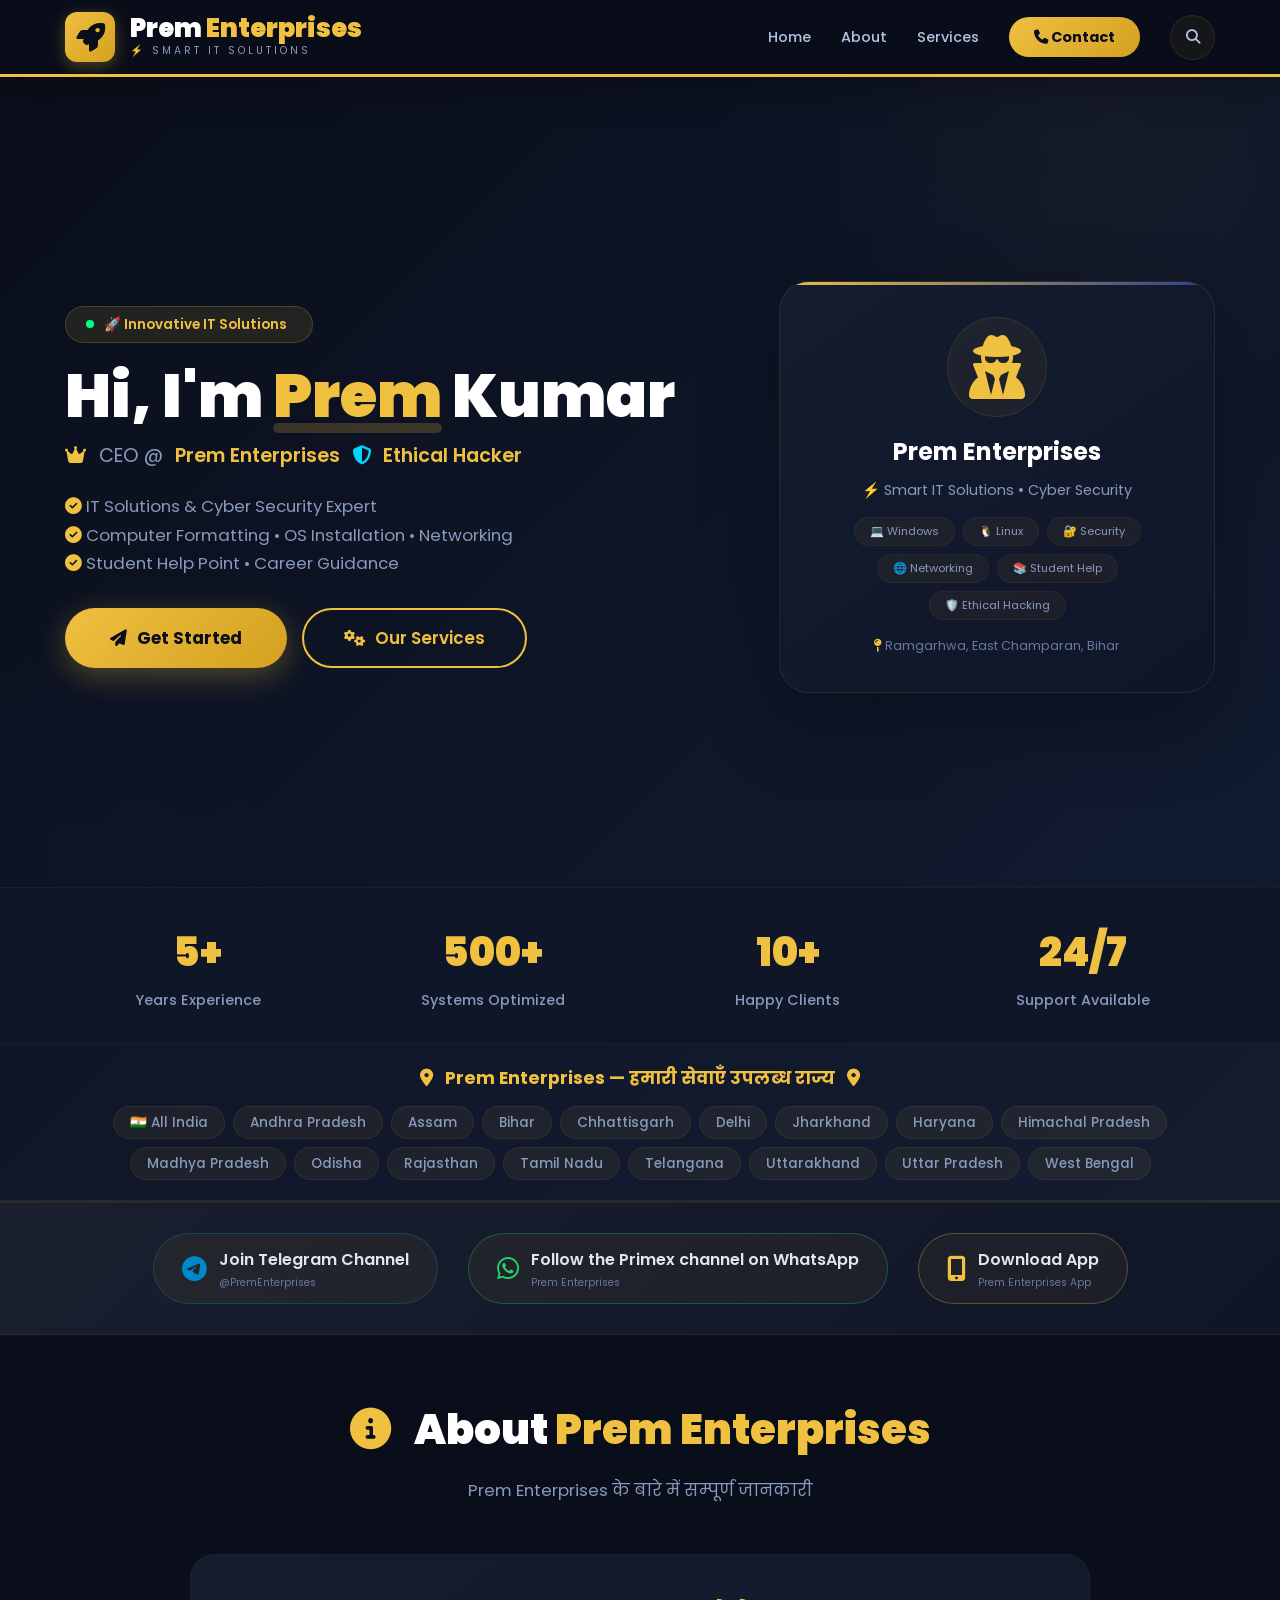
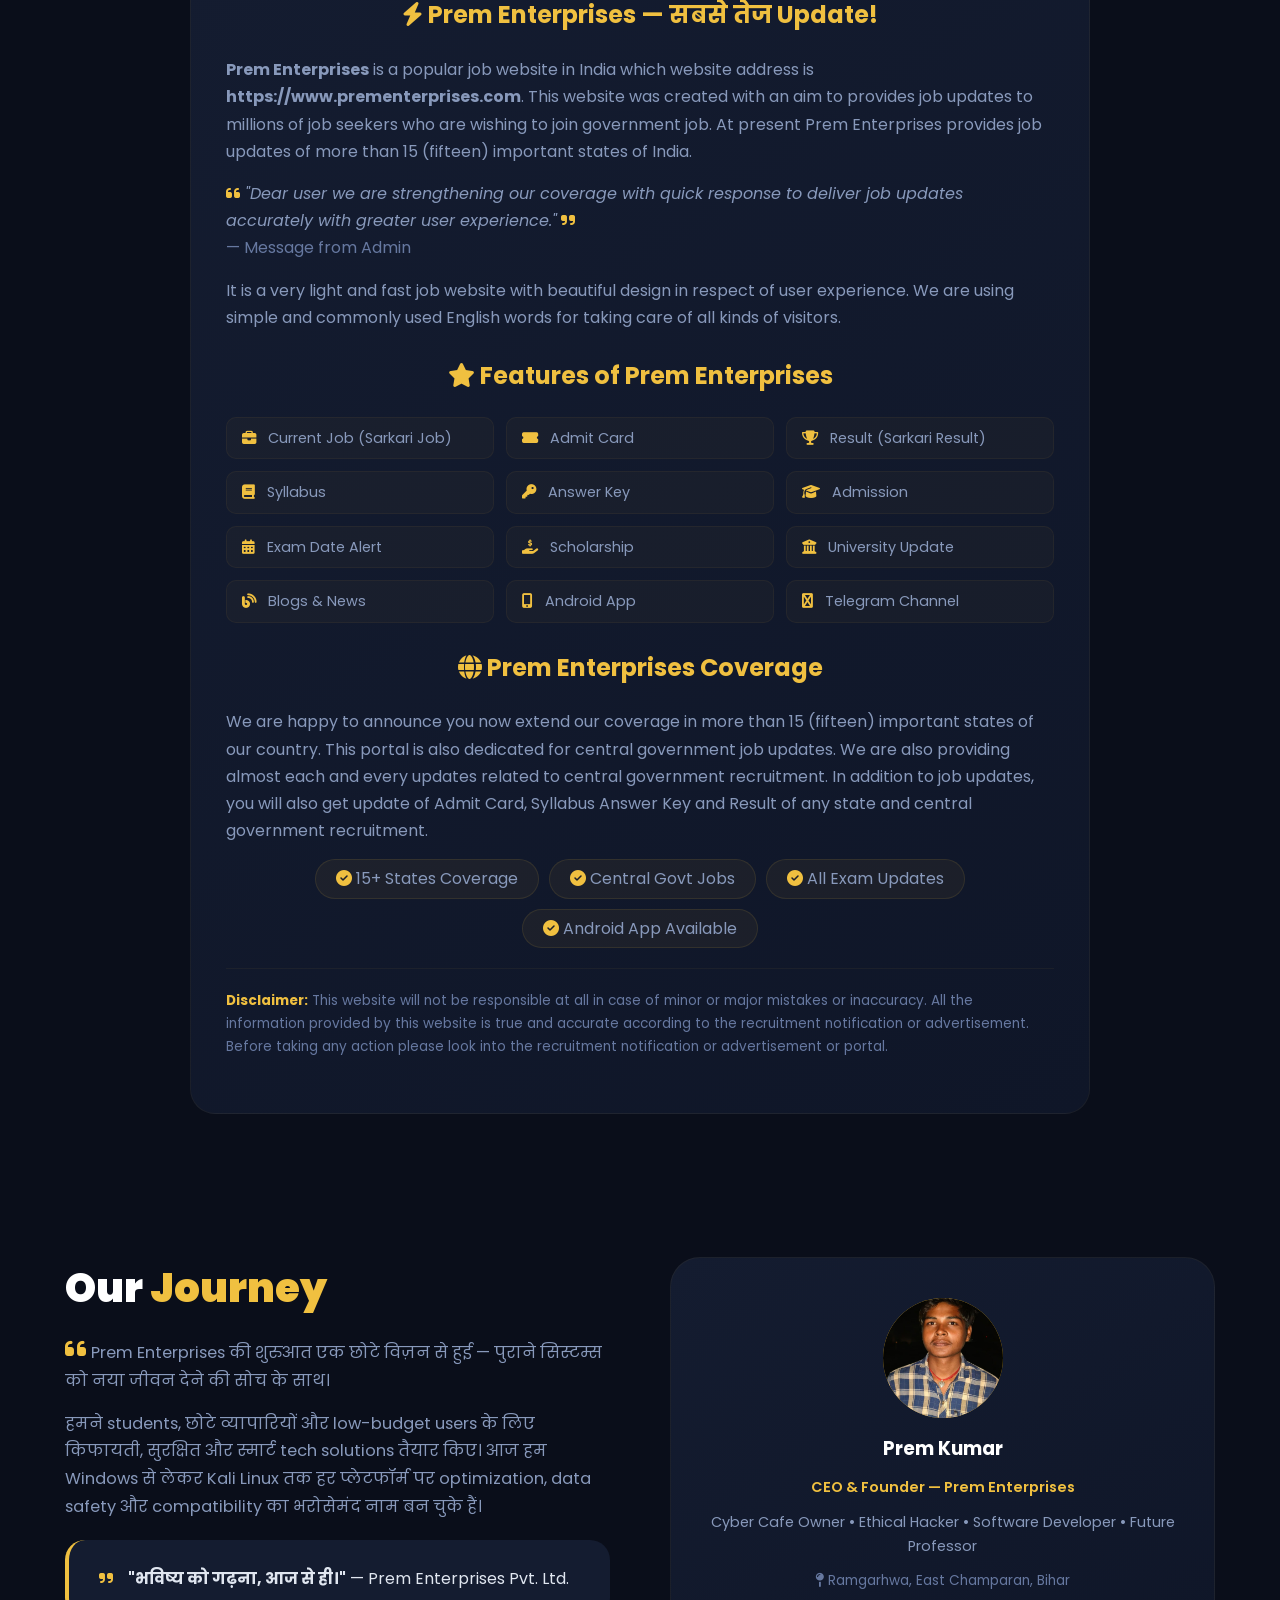
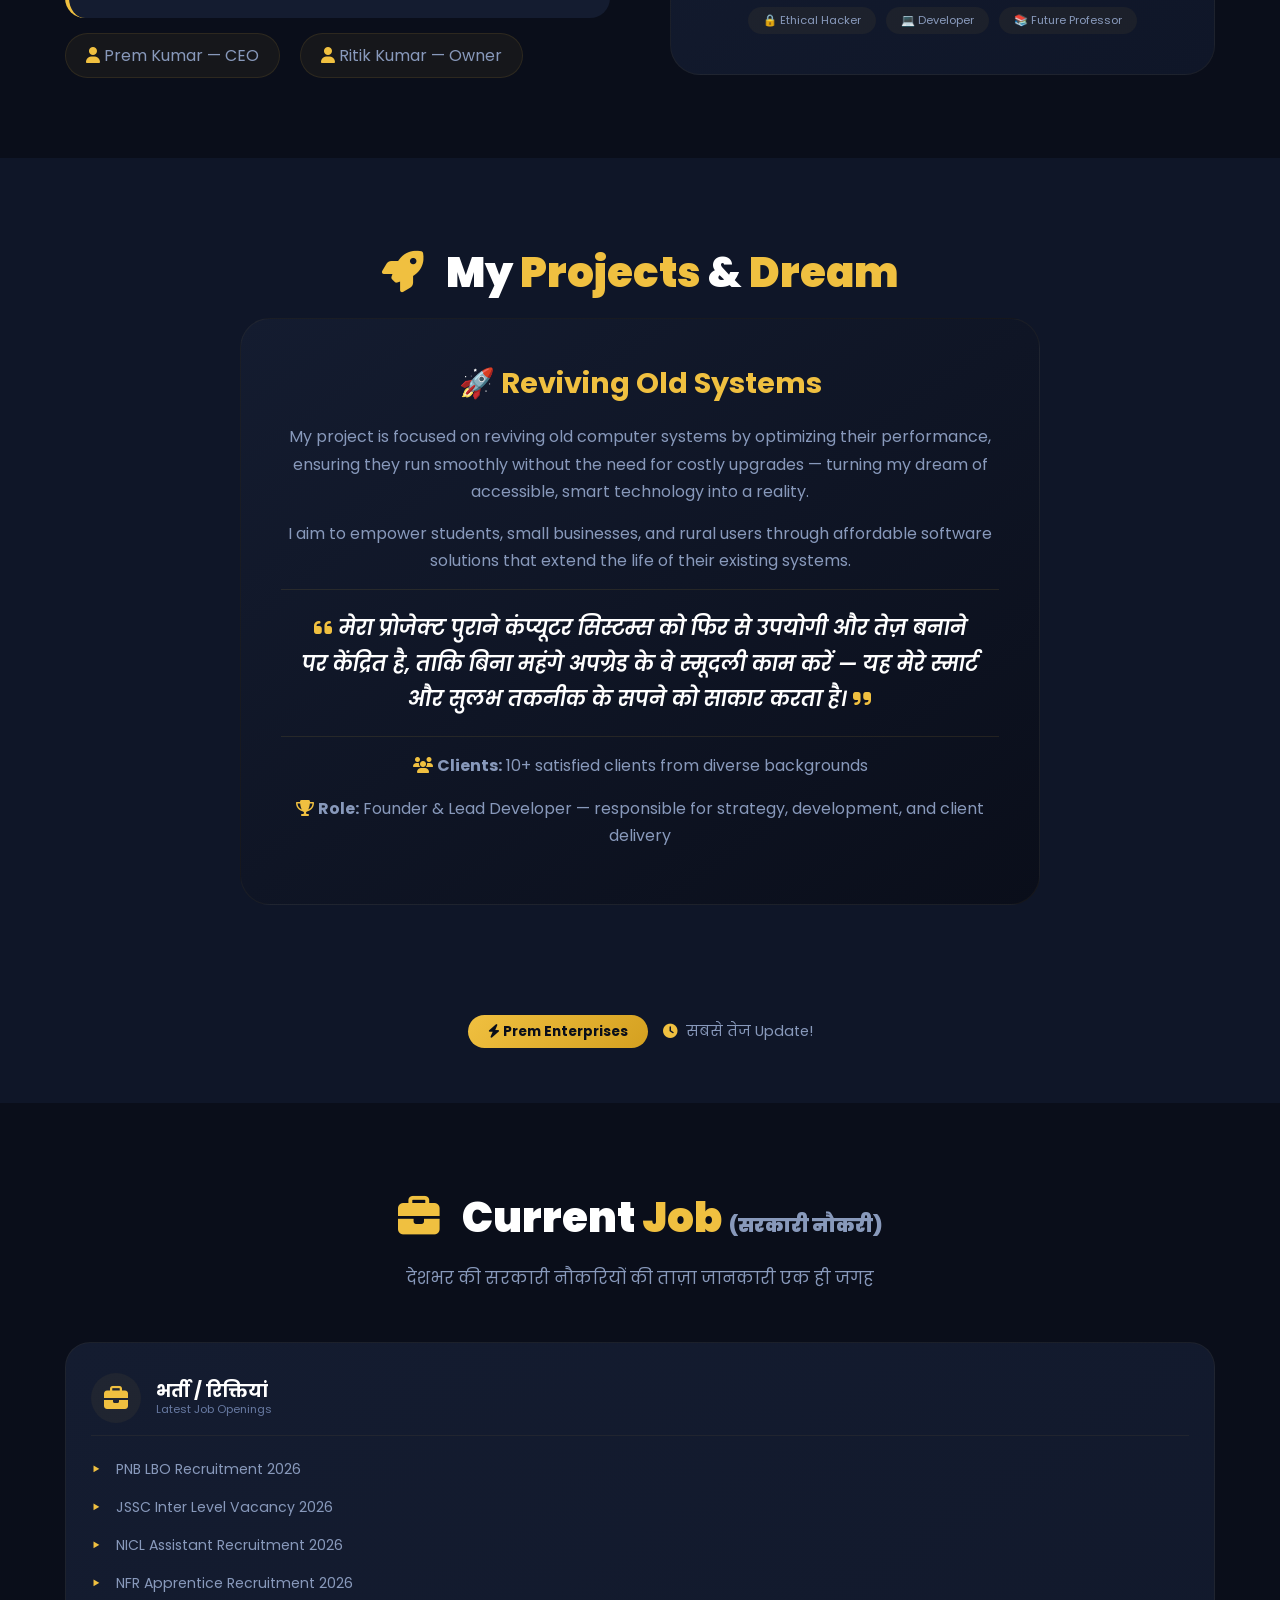
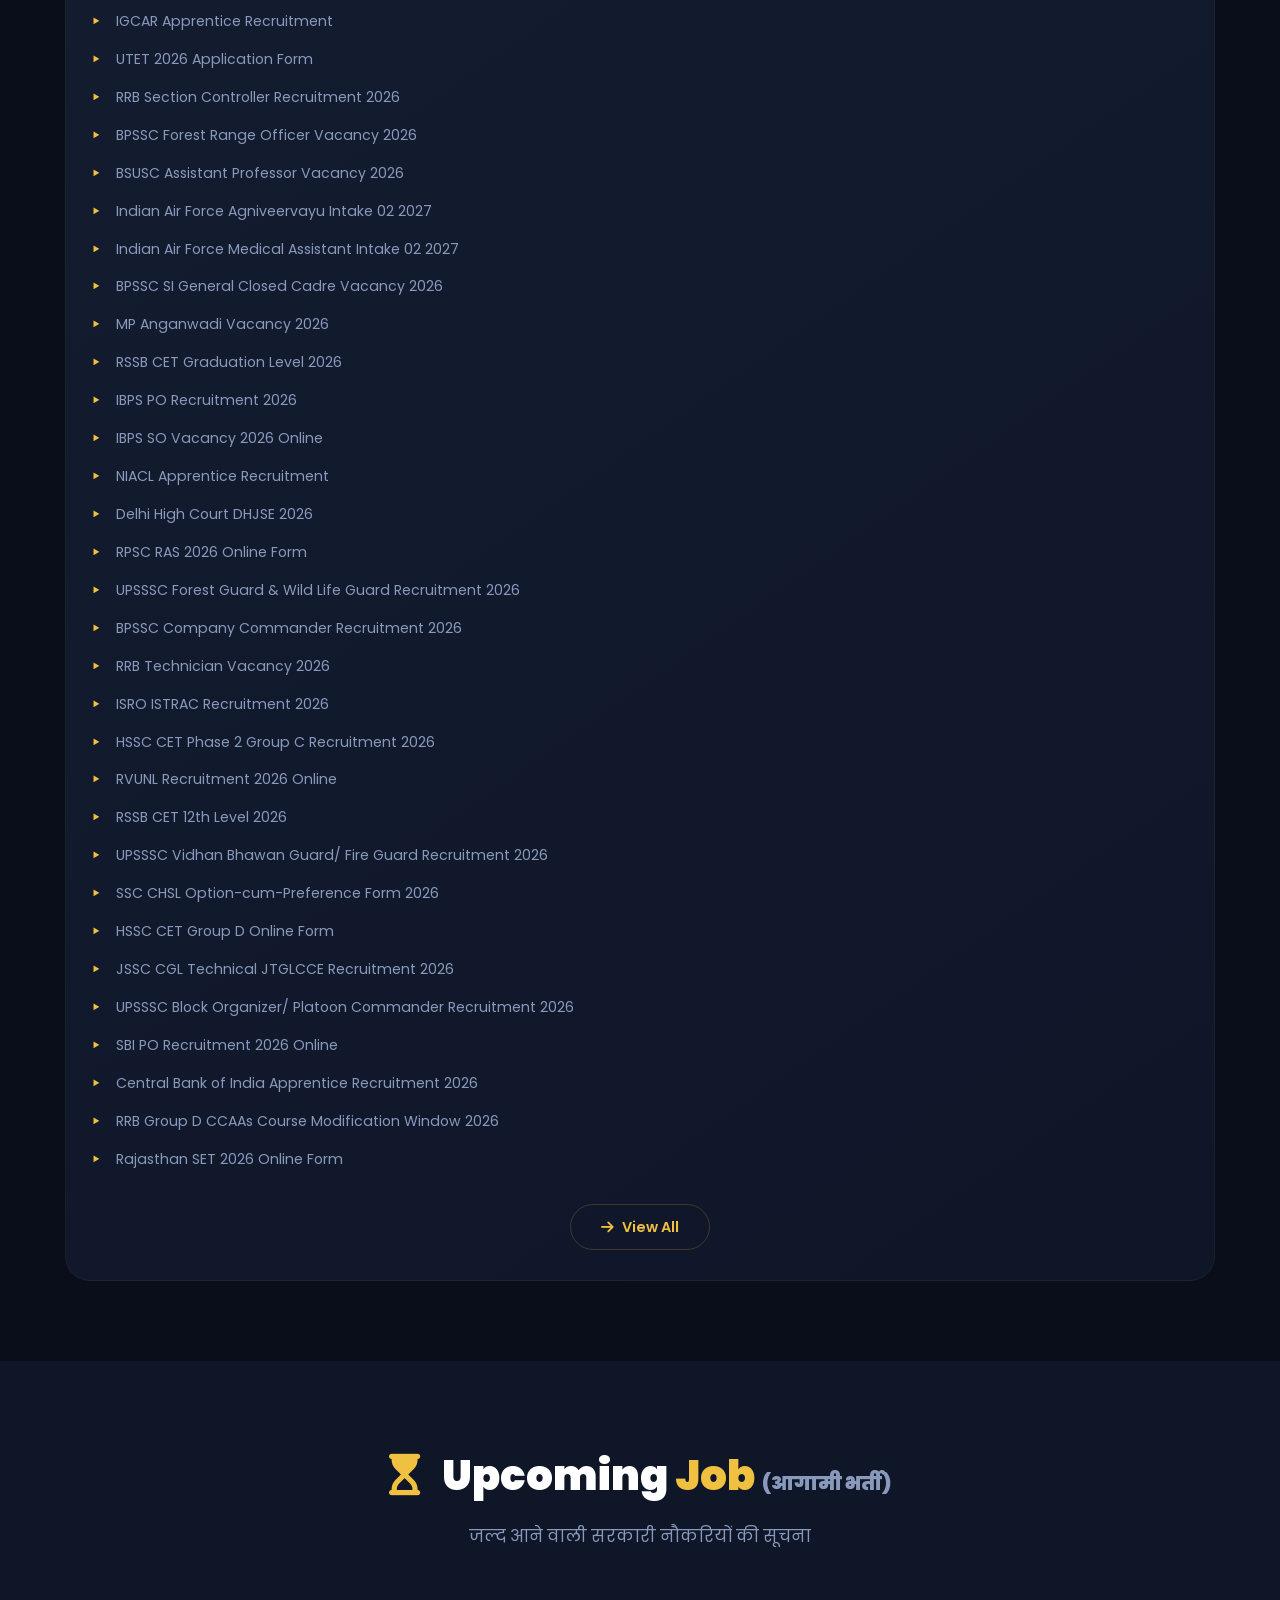
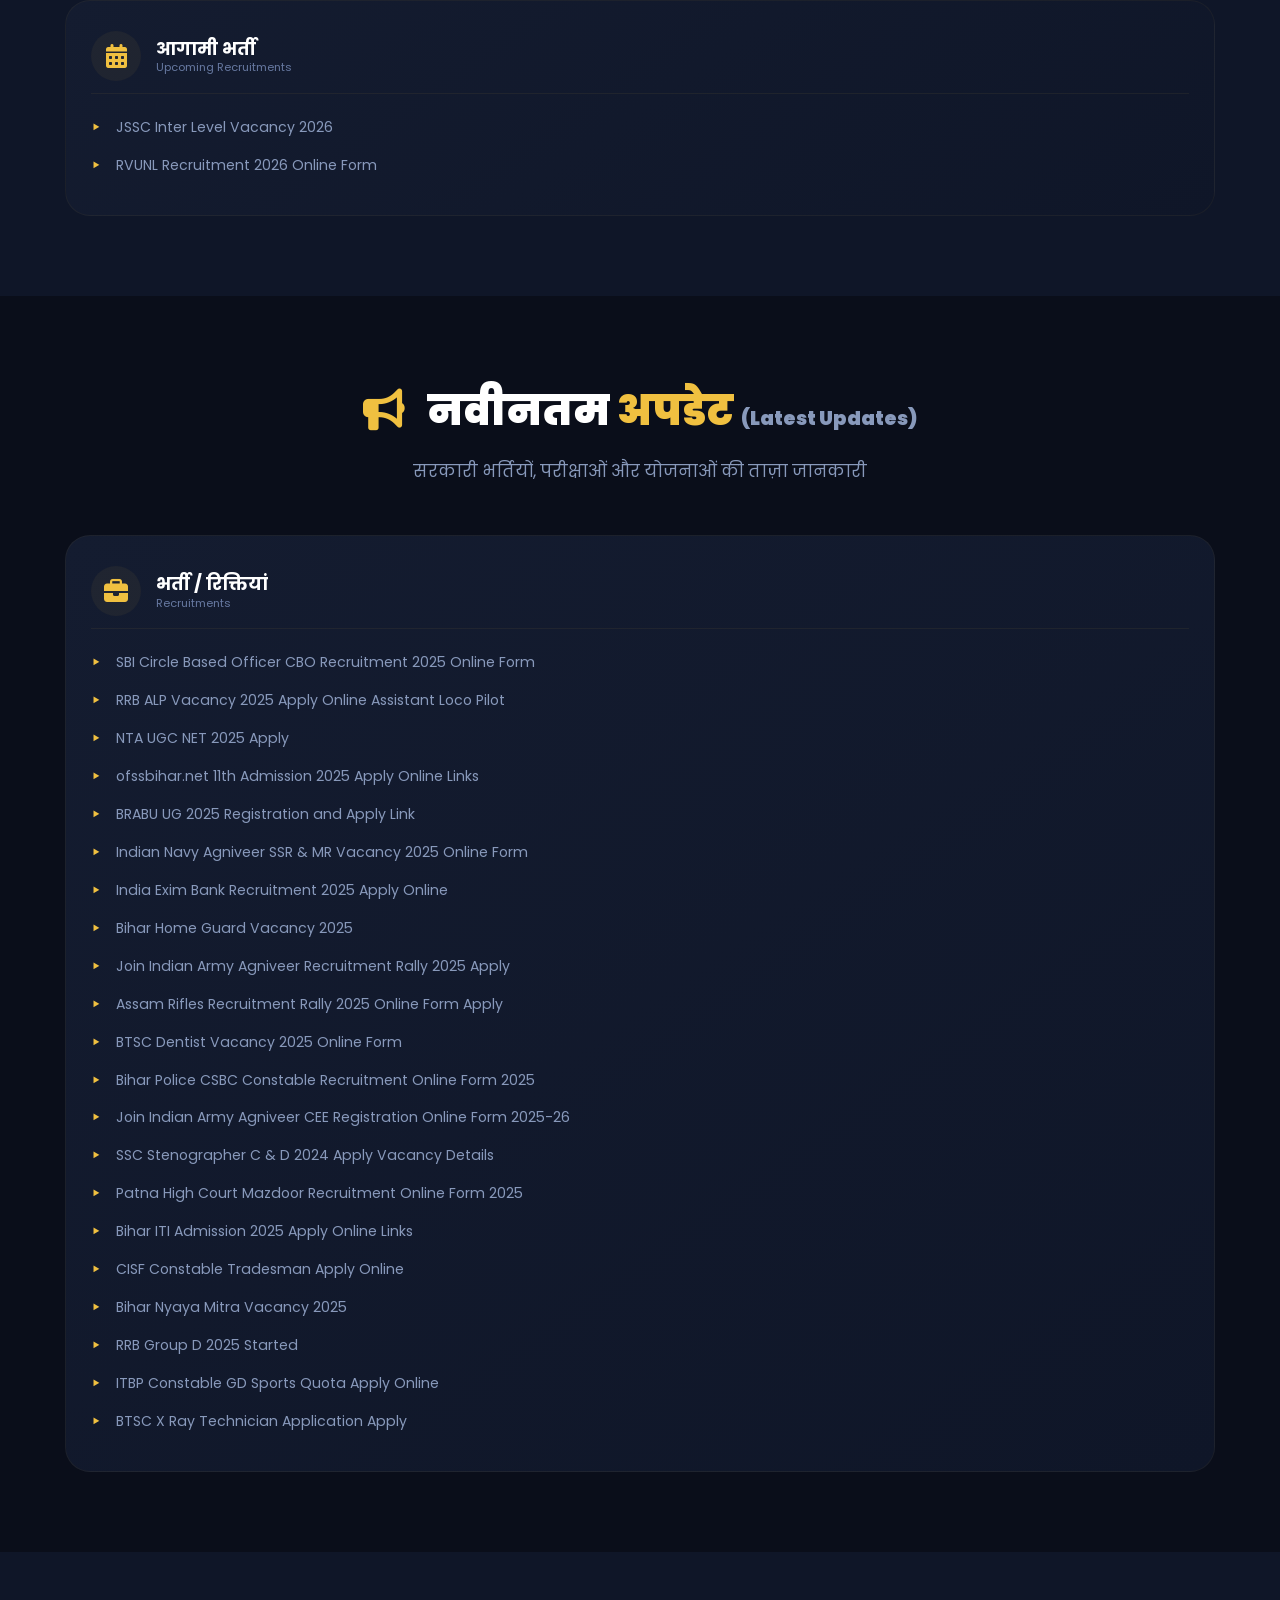
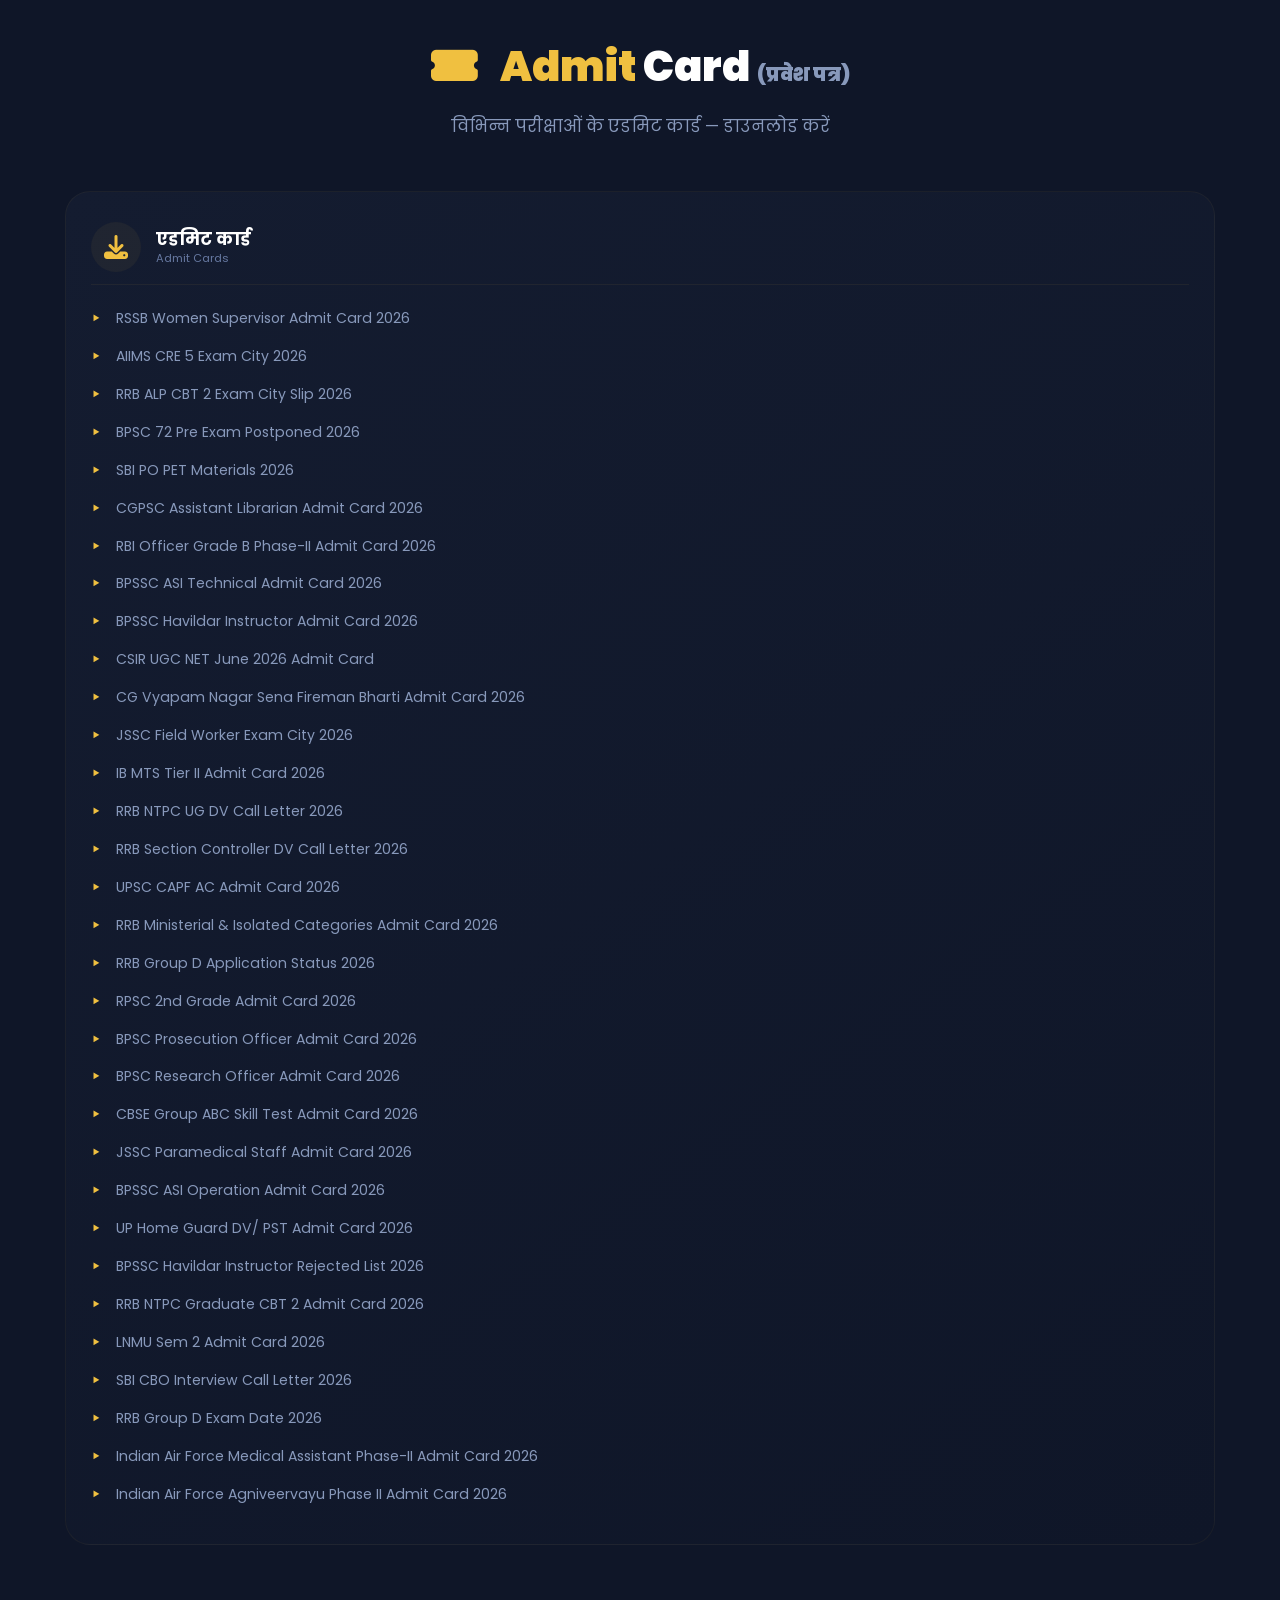
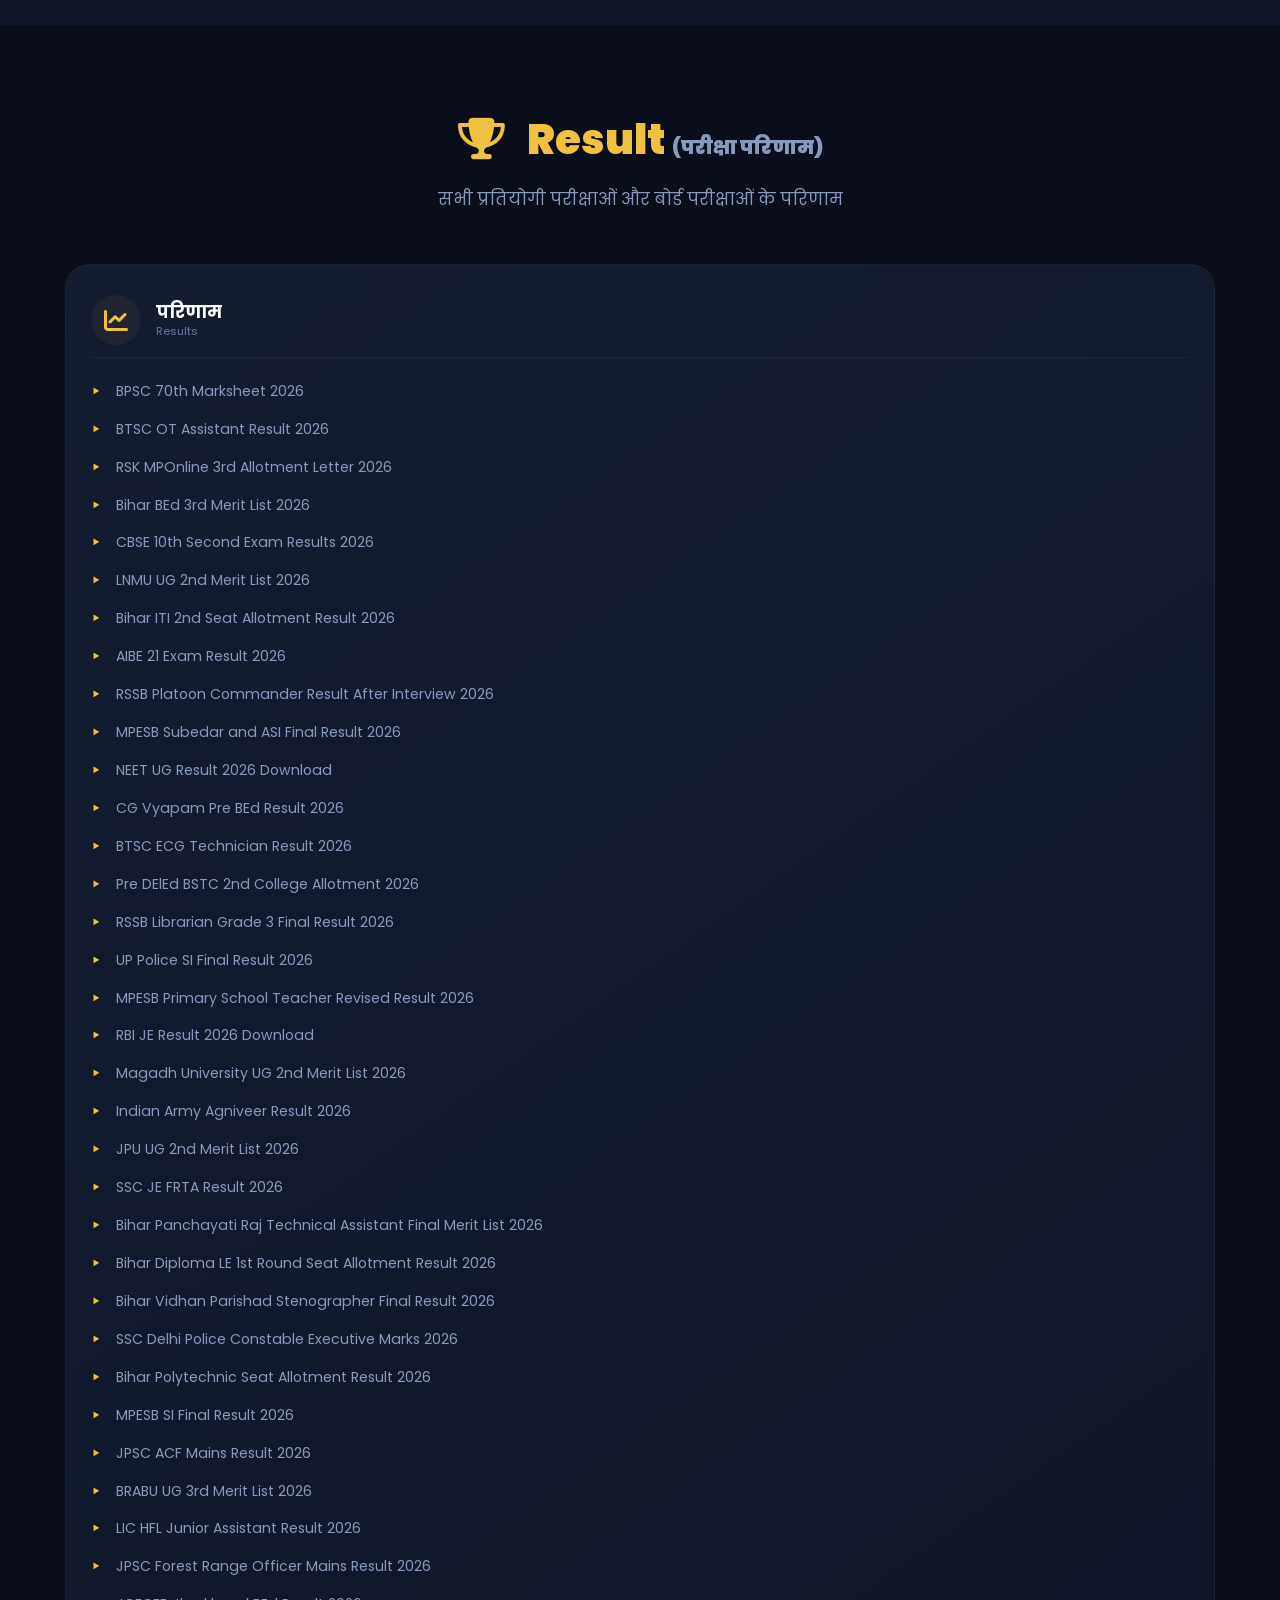
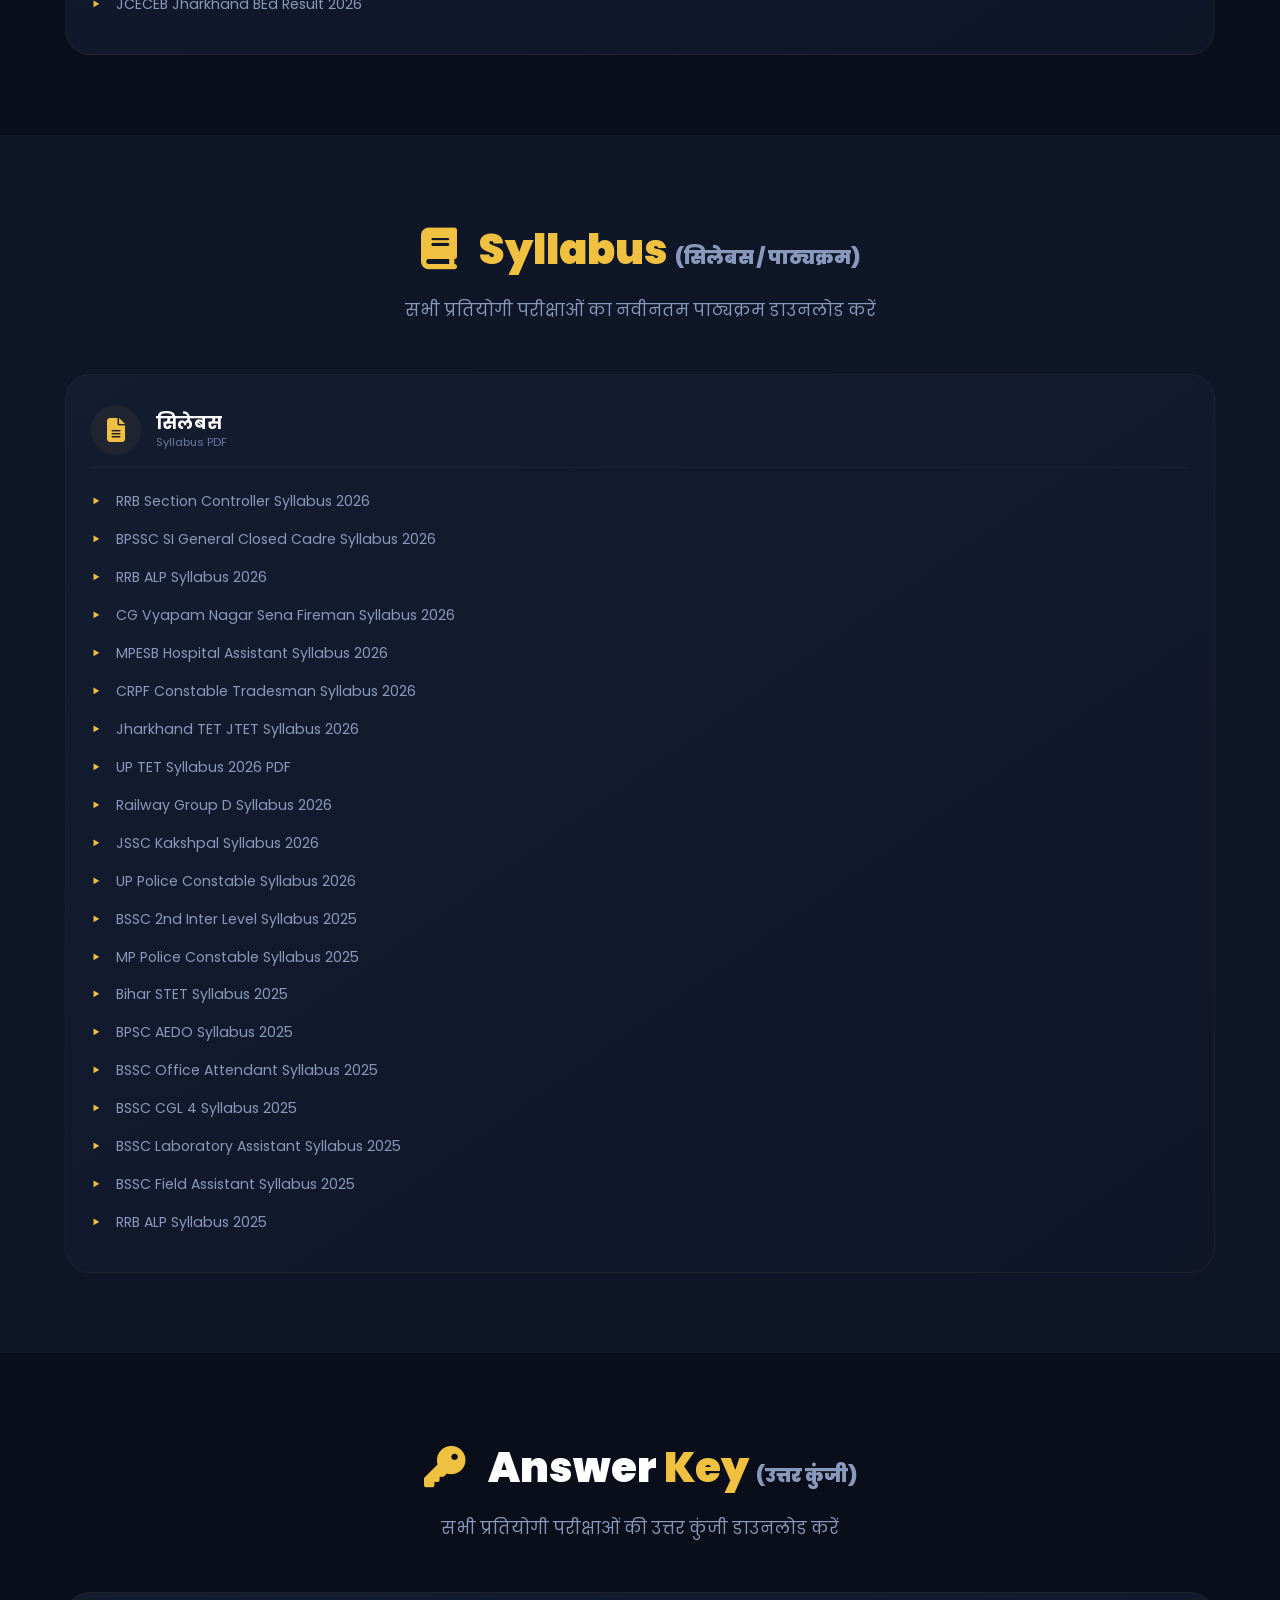
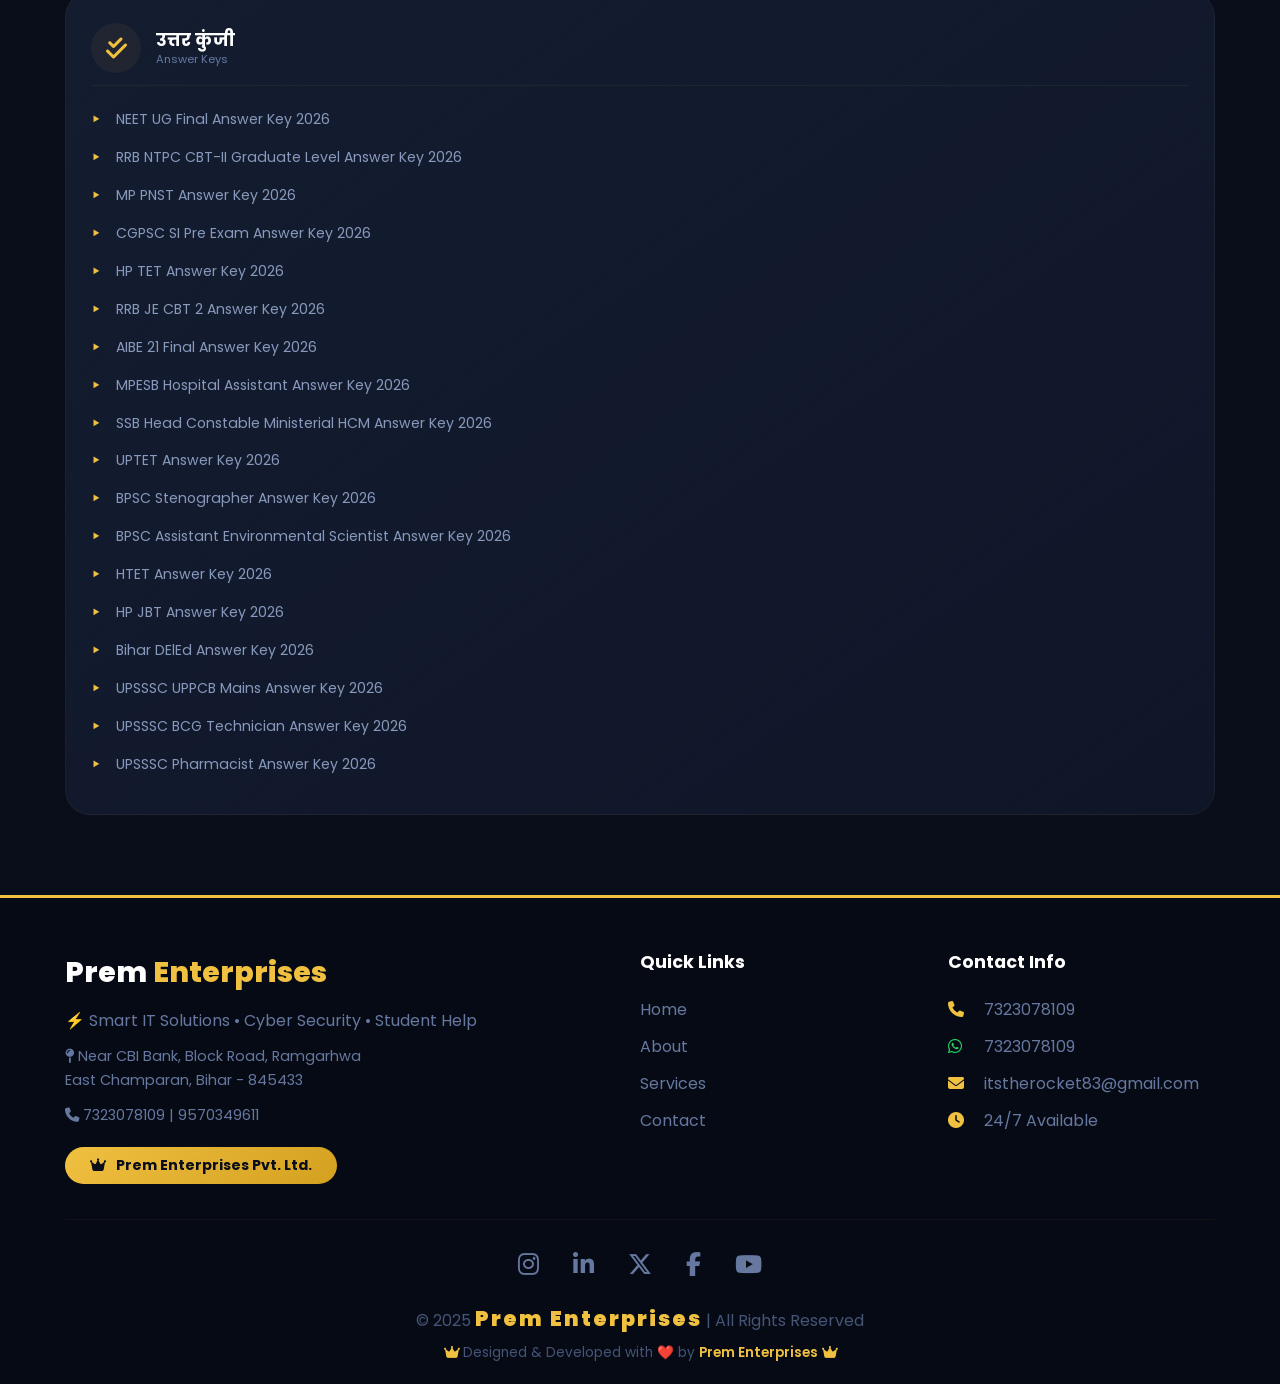
==== commit f3c9d00a: "Add search functionality across all pages with overlay and results display" ====
--- a/index.html
+++ b/index.html
@@ -25,11 +25,12 @@
             <div class="hamburger" id="hamburger">
                 <i class="fas fa-bars"></i>
             </div>
-            <nav class="nav-links" id="navLinks">
+<nav class="nav-links" id="navLinks">
                 <a href="index.html">Home</a>
                 <a href="about.html">About</a>
                 <a href="services.html">Services</a>
                 <a href="contact.html" class="nav-cta"><i class="fas fa-phone"></i> Contact</a>
+                <a href="#" class="search-icon-btn" title="Search (Ctrl+K)"><i class="fas fa-search"></i></a>
             </nav>
         </div>
     </header>
@@ -652,6 +653,18 @@
         </div>
     </footer>
 
+    <!-- ===== SEARCH OVERLAY ===== -->
+    <div id="searchOverlay" class="search-overlay">
+        <div class="search-close" id="searchClose">
+            <i class="fas fa-times"></i>
+        </div>
+        <div class="search-input-wrap">
+            <i class="fas fa-search"></i>
+            <input type="text" id="searchInput" placeholder="Search something... कुछ खोजें..." autocomplete="off">
+        </div>
+        <div id="searchResults" class="search-results"></div>
+    </div>
+
     <!-- ===== JAVASCRIPT ===== -->
     <script src="js/script.js"></script>
 
--- a/css/style.css
+++ b/css/style.css
@@ -1377,6 +1377,171 @@
     transform: translateY(-5px);
 }
 
+/* ===== SEARCH OVERLAY ===== */
+.search-overlay {
+    position: fixed;
+    top: 0;
+    left: 0;
+    width: 100%;
+    height: 100%;
+    background: rgba(10, 14, 26, 0.97);
+    backdrop-filter: blur(20px);
+    z-index: 9999;
+    display: flex;
+    flex-direction: column;
+    align-items: center;
+    padding: 80px 20px;
+    opacity: 0;
+    visibility: hidden;
+    transition: all 0.4s ease;
+}
+.search-overlay.active {
+    opacity: 1;
+    visibility: visible;
+}
+.search-overlay .search-close {
+    position: absolute;
+    top: 25px;
+    right: 40px;
+    font-size: 2.5rem;
+    color: #f0c040;
+    cursor: pointer;
+    transition: 0.3s;
+    width: 60px;
+    height: 60px;
+    display: flex;
+    align-items: center;
+    justify-content: center;
+    border-radius: 50%;
+    background: rgba(240, 192, 64, 0.05);
+    border: 1px solid rgba(240, 192, 64, 0.1);
+}
+.search-overlay .search-close:hover {
+    background: rgba(240, 192, 64, 0.15);
+    transform: rotate(90deg);
+}
+.search-overlay .search-input-wrap {
+    width: 100%;
+    max-width: 700px;
+    position: relative;
+    margin-bottom: 40px;
+}
+.search-overlay .search-input-wrap i {
+    position: absolute;
+    left: 25px;
+    top: 50%;
+    transform: translateY(-50%);
+    font-size: 1.5rem;
+    color: #f0c040;
+}
+.search-overlay .search-input-wrap input {
+    width: 100%;
+    padding: 20px 25px 20px 65px;
+    background: rgba(255, 255, 255, 0.03);
+    border: 2px solid rgba(240, 192, 64, 0.15);
+    border-radius: 60px;
+    color: #fff;
+    font-size: 1.3rem;
+    font-family: 'Poppins', sans-serif;
+    outline: none;
+    transition: 0.3s;
+}
+.search-overlay .search-input-wrap input:focus {
+    border-color: #f0c040;
+    box-shadow: 0 0 40px rgba(240, 192, 64, 0.1);
+}
+.search-overlay .search-input-wrap input::placeholder {
+    color: #445577;
+}
+.search-overlay .search-results {
+    width: 100%;
+    max-width: 700px;
+    max-height: 60vh;
+    overflow-y: auto;
+    display: flex;
+    flex-direction: column;
+    gap: 8px;
+}
+.search-overlay .search-results::-webkit-scrollbar {
+    width: 6px;
+}
+.search-overlay .search-results::-webkit-scrollbar-thumb {
+    background: #f0c040;
+    border-radius: 10px;
+}
+.search-overlay .search-result-item {
+    display: flex;
+    align-items: center;
+    gap: 15px;
+    padding: 14px 20px;
+    background: rgba(240, 192, 64, 0.03);
+    border: 1px solid rgba(240, 192, 64, 0.06);
+    border-radius: 16px;
+    text-decoration: none;
+    transition: 0.3s;
+    animation: fadeInUp 0.3s ease forwards;
+}
+.search-overlay .search-result-item:hover {
+    background: rgba(240, 192, 64, 0.08);
+    border-color: rgba(240, 192, 64, 0.2);
+    transform: translateX(5px);
+}
+.search-overlay .search-result-item i {
+    font-size: 1.3rem;
+    color: #f0c040;
+    width: 40px;
+    height: 40px;
+    background: rgba(240, 192, 64, 0.05);
+    border-radius: 50%;
+    display: flex;
+    align-items: center;
+    justify-content: center;
+    flex-shrink: 0;
+}
+.search-overlay .search-result-item .result-text h4 {
+    color: #fff;
+    font-size: 0.95rem;
+    font-weight: 600;
+}
+.search-overlay .search-result-item .result-text p {
+    color: #6678a0;
+    font-size: 0.75rem;
+}
+.search-overlay .no-results {
+    text-align: center;
+    color: #445577;
+    font-size: 1.1rem;
+    padding: 40px;
+}
+.search-overlay .no-results i {
+    font-size: 3rem;
+    color: rgba(240, 192, 64, 0.1);
+    display: block;
+    margin-bottom: 15px;
+}
+
+/* Search Icon in Header */
+.search-icon-btn {
+    background: rgba(240, 192, 64, 0.05);
+    border: 1px solid rgba(240, 192, 64, 0.1);
+    color: #b0c4e0;
+    width: 45px;
+    height: 45px;
+    border-radius: 50%;
+    display: flex;
+    align-items: center;
+    justify-content: center;
+    font-size: 1.1rem;
+    cursor: pointer;
+    transition: 0.3s;
+    text-decoration: none;
+}
+.search-icon-btn:hover {
+    background: rgba(240, 192, 64, 0.12);
+    color: #f0c040;
+    transform: scale(1.05);
+}
+
 /* ===== RESPONSIVE ===== */
 @media (max-width: 1024px) {
     .footer-grid {
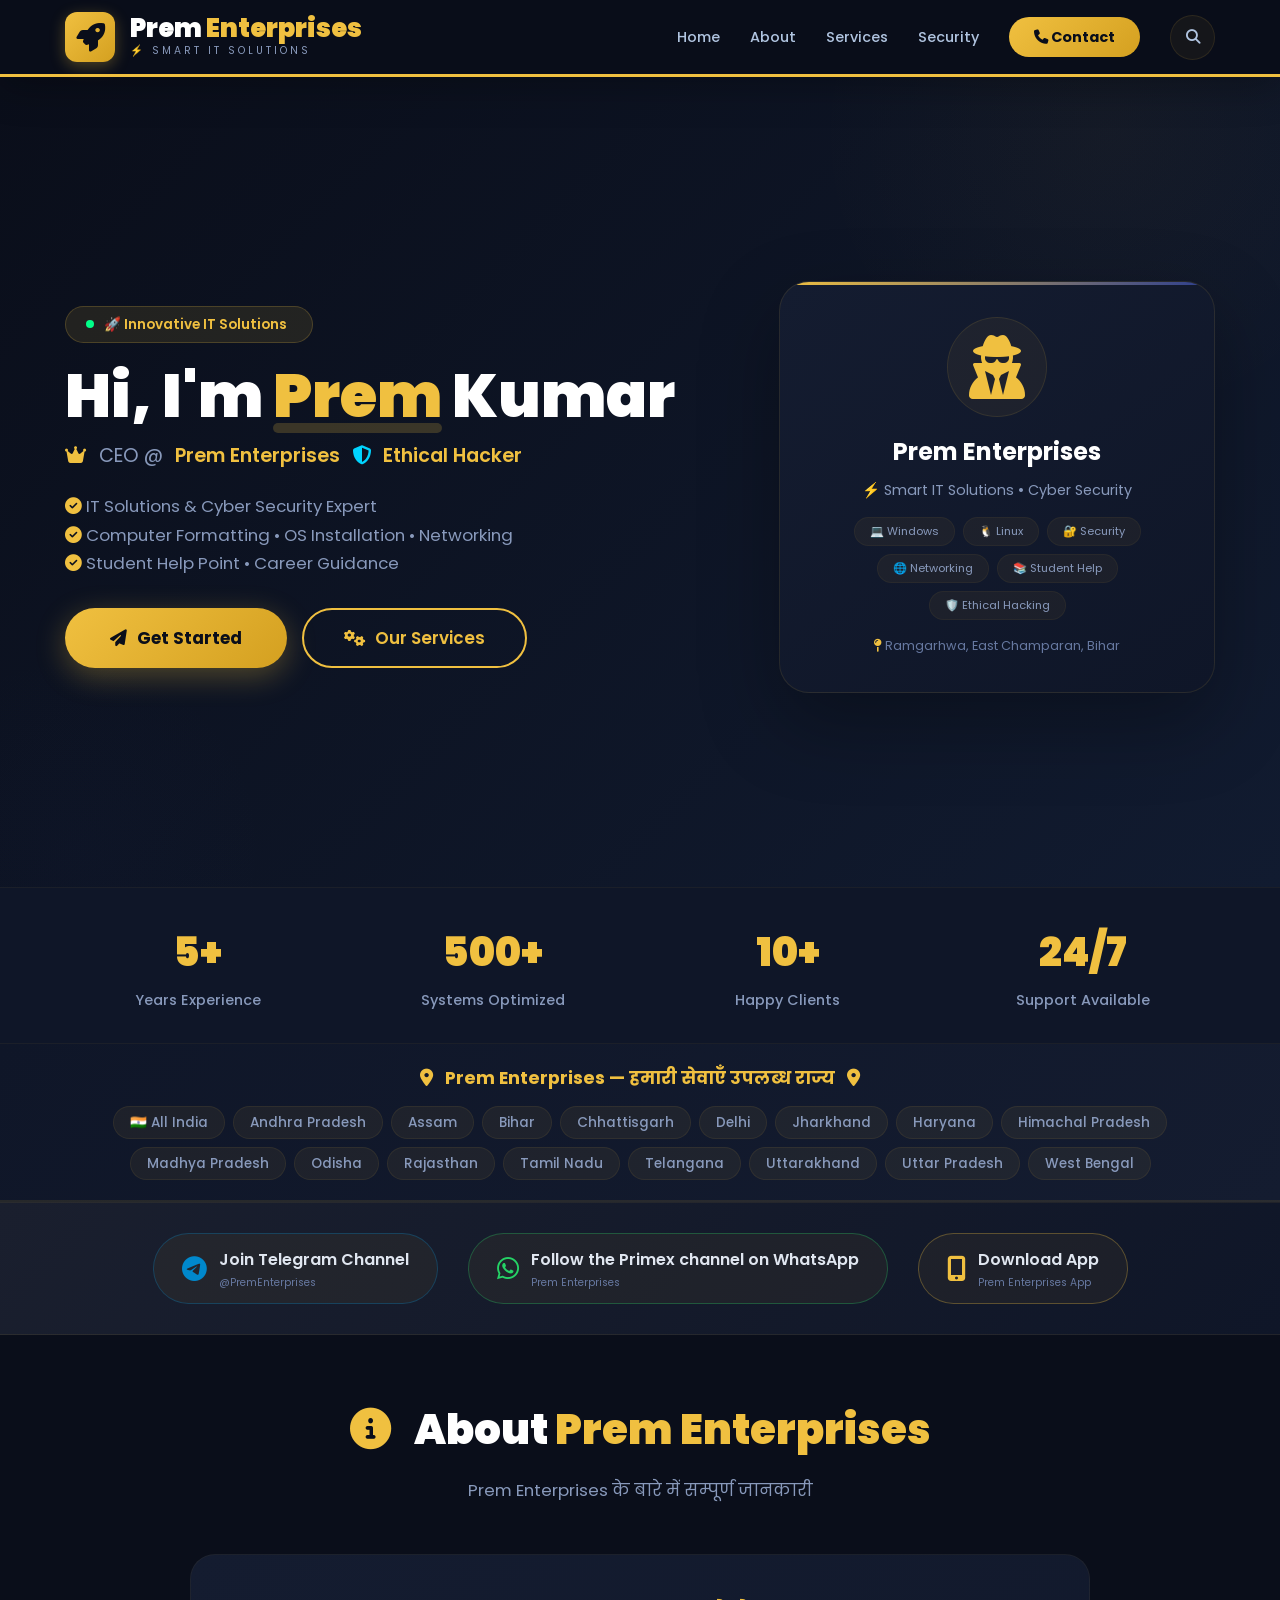
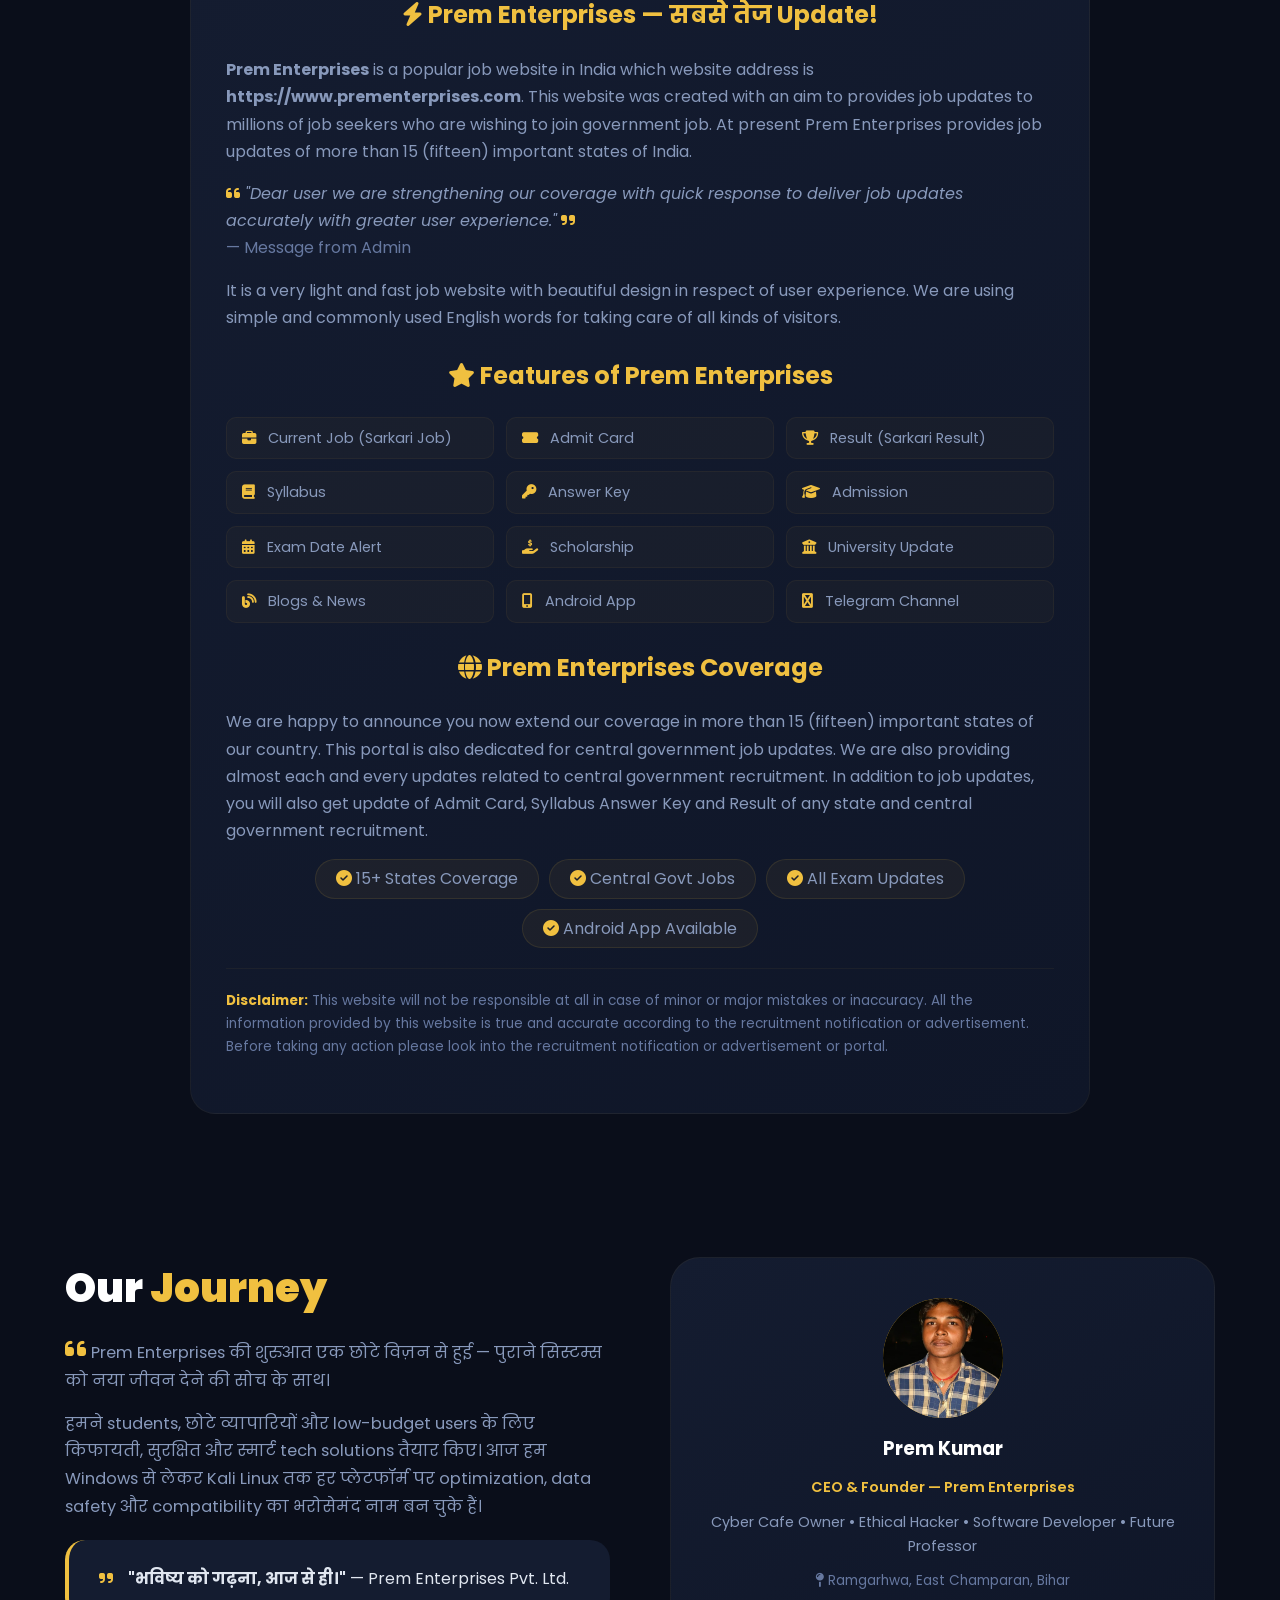
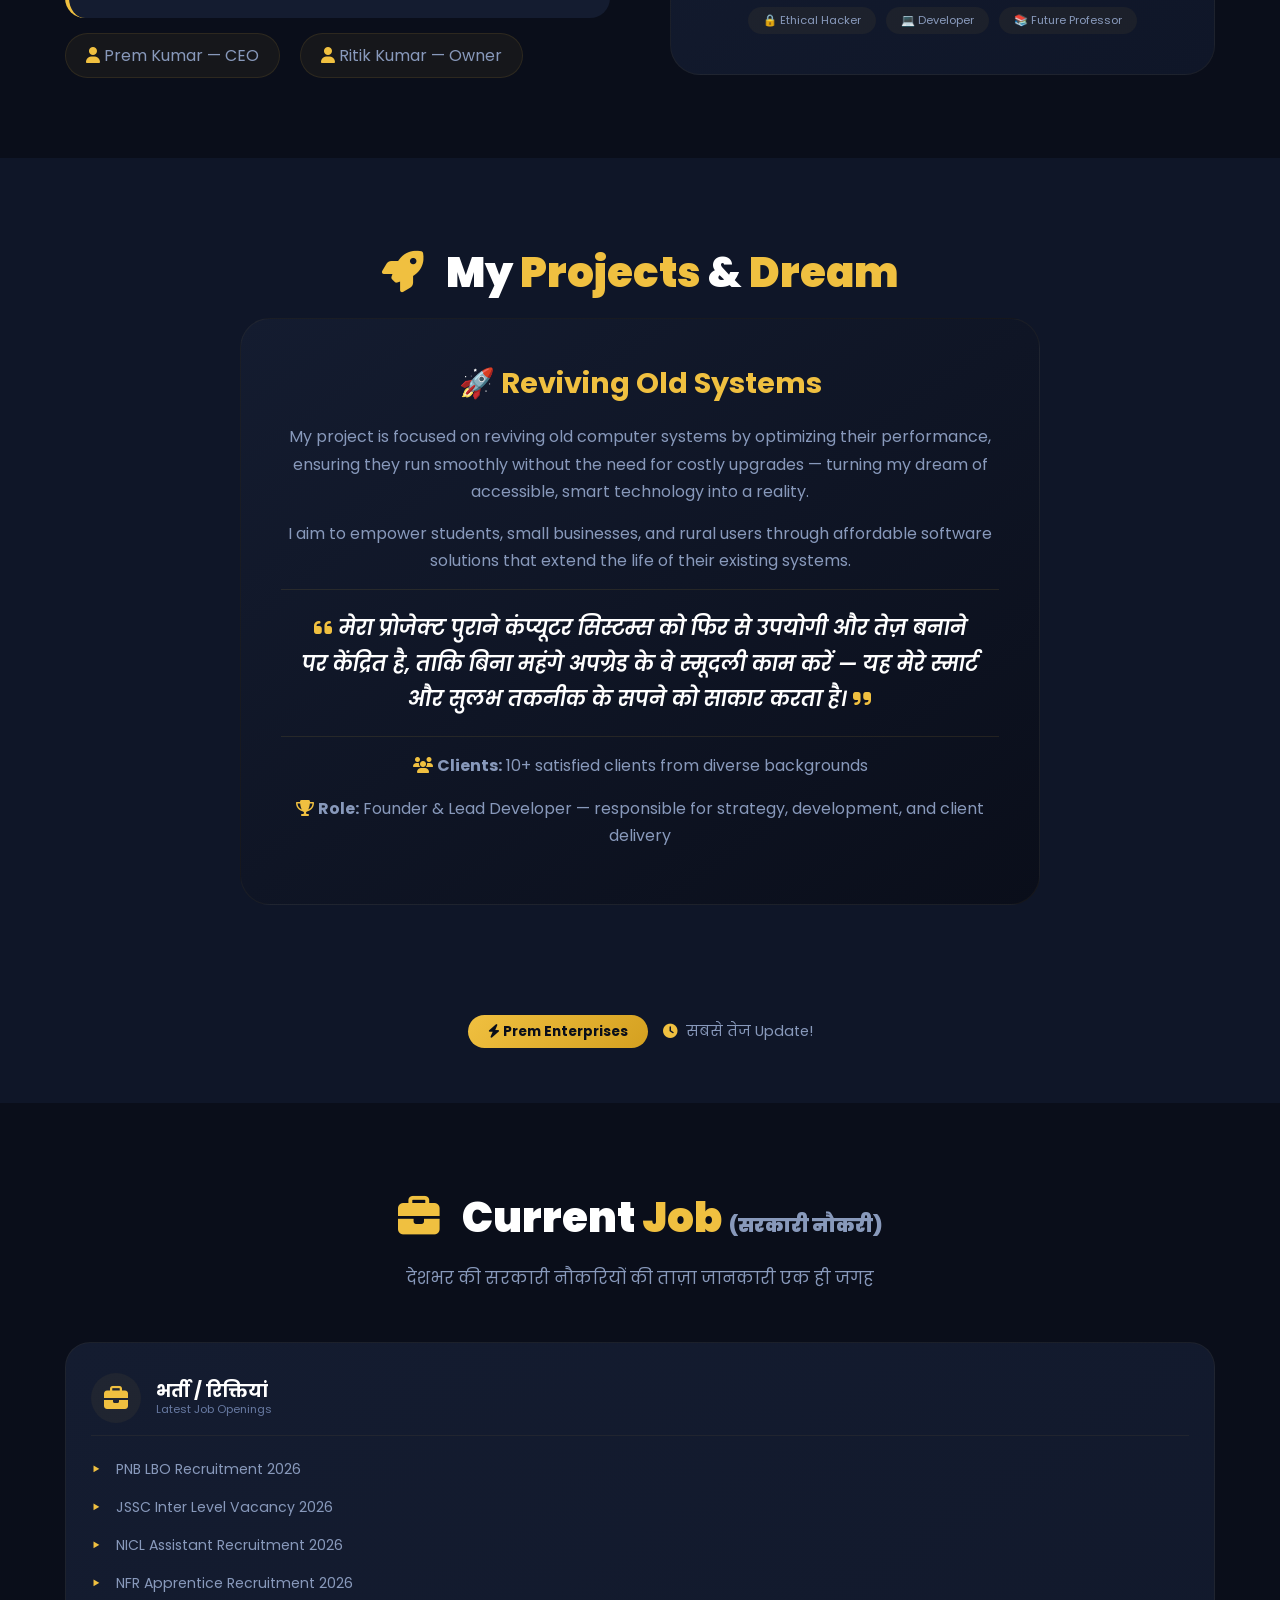
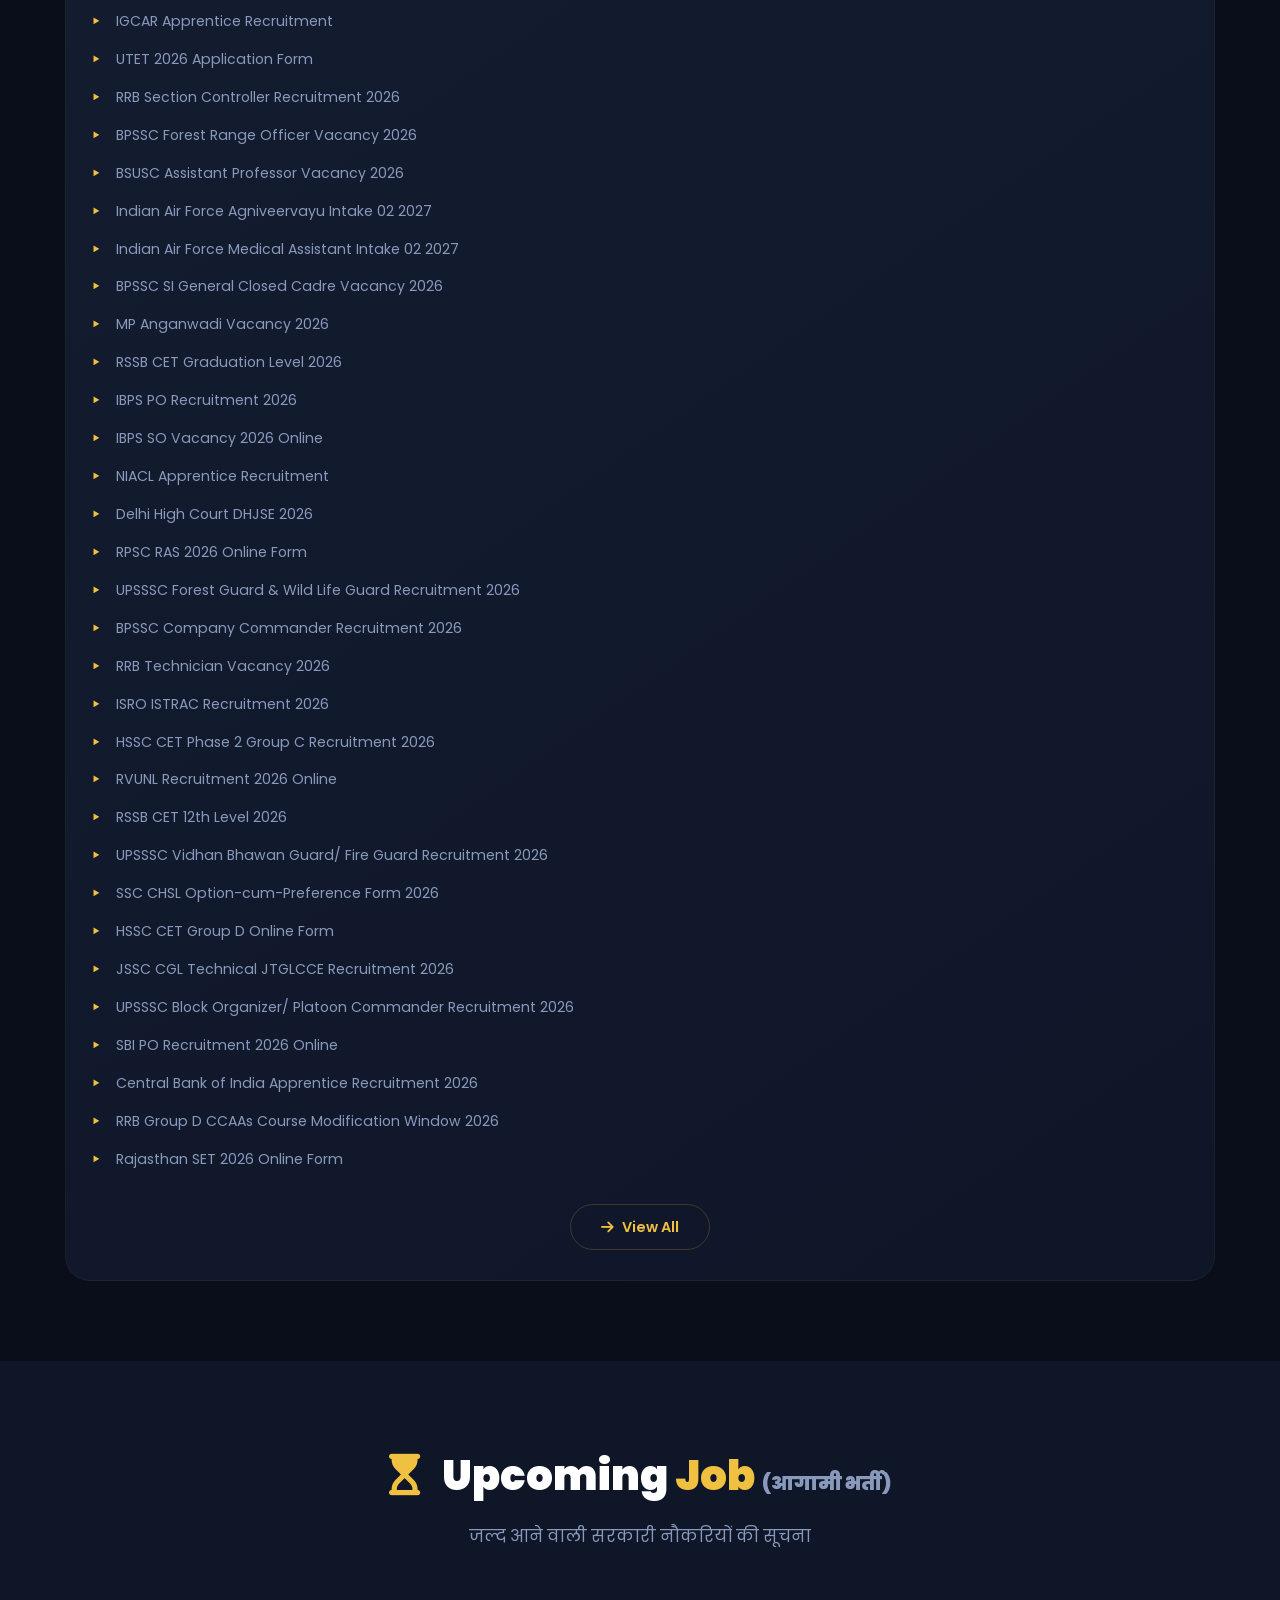
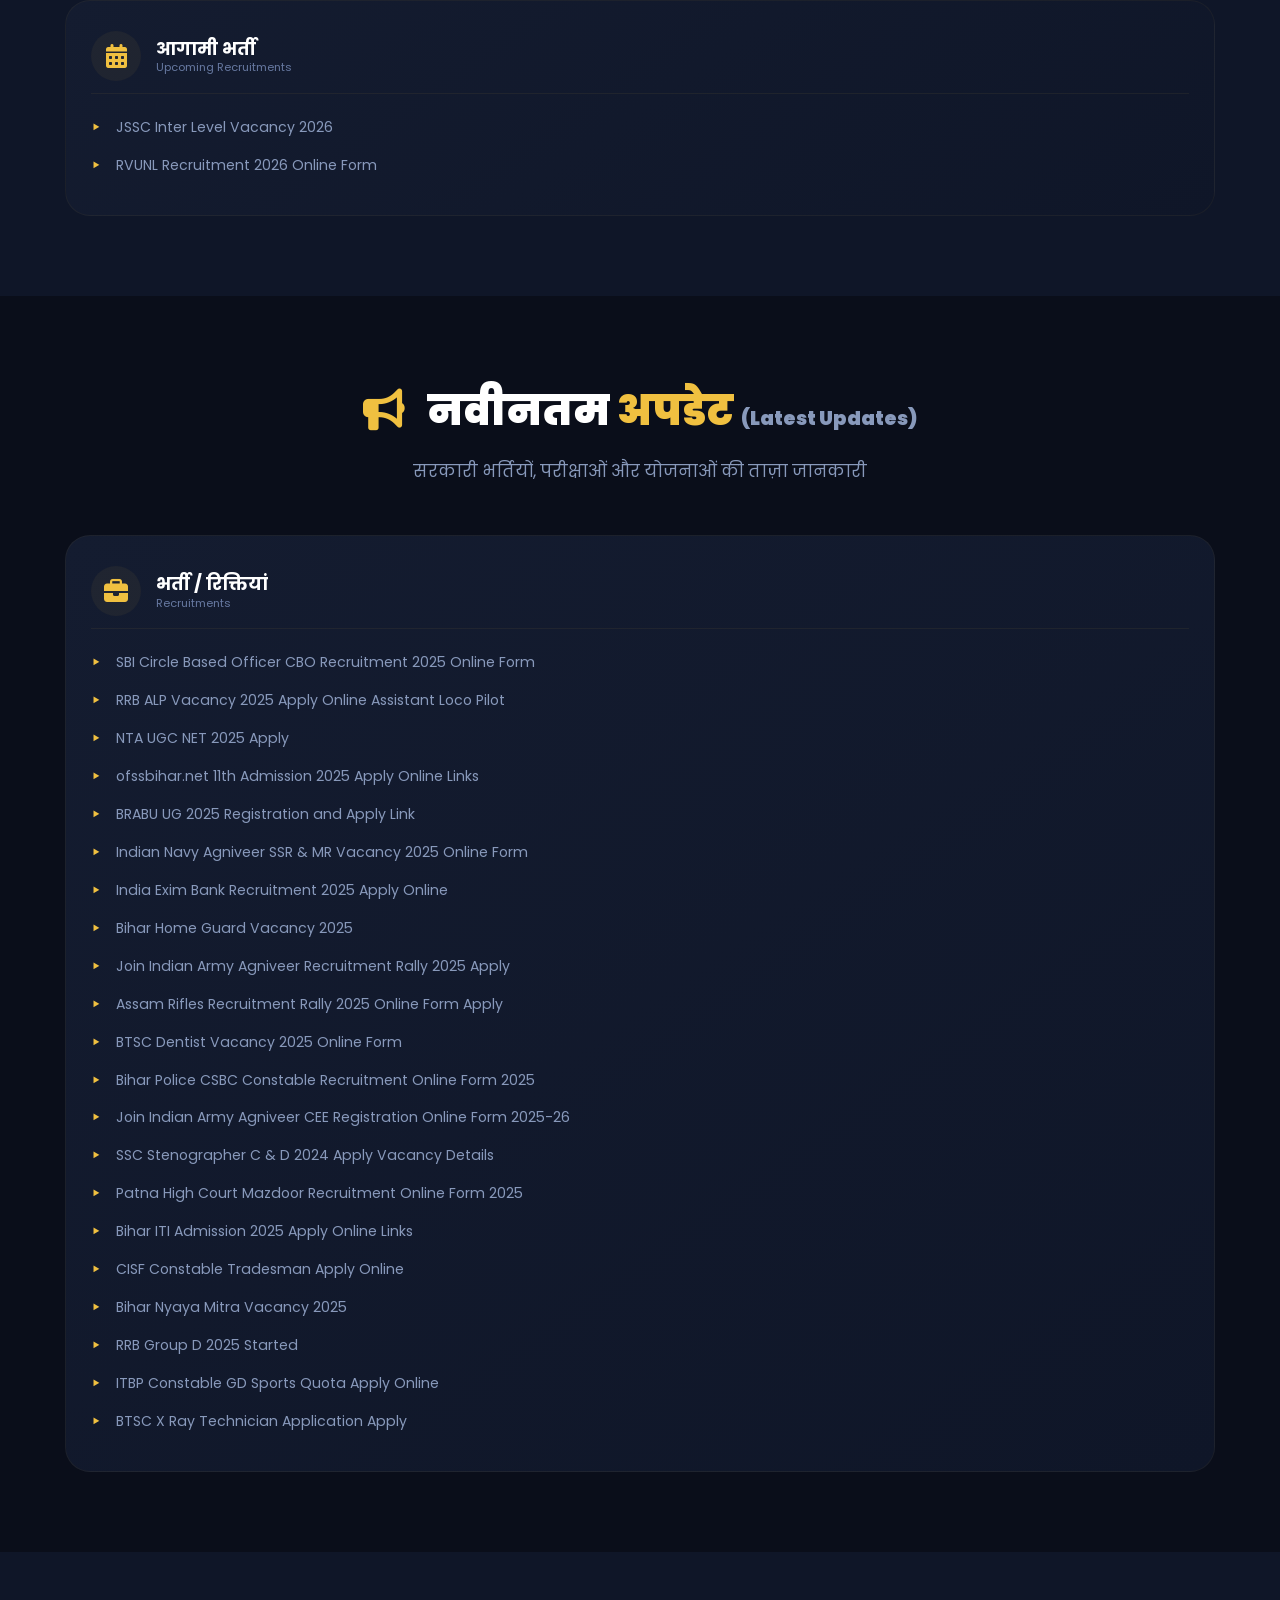
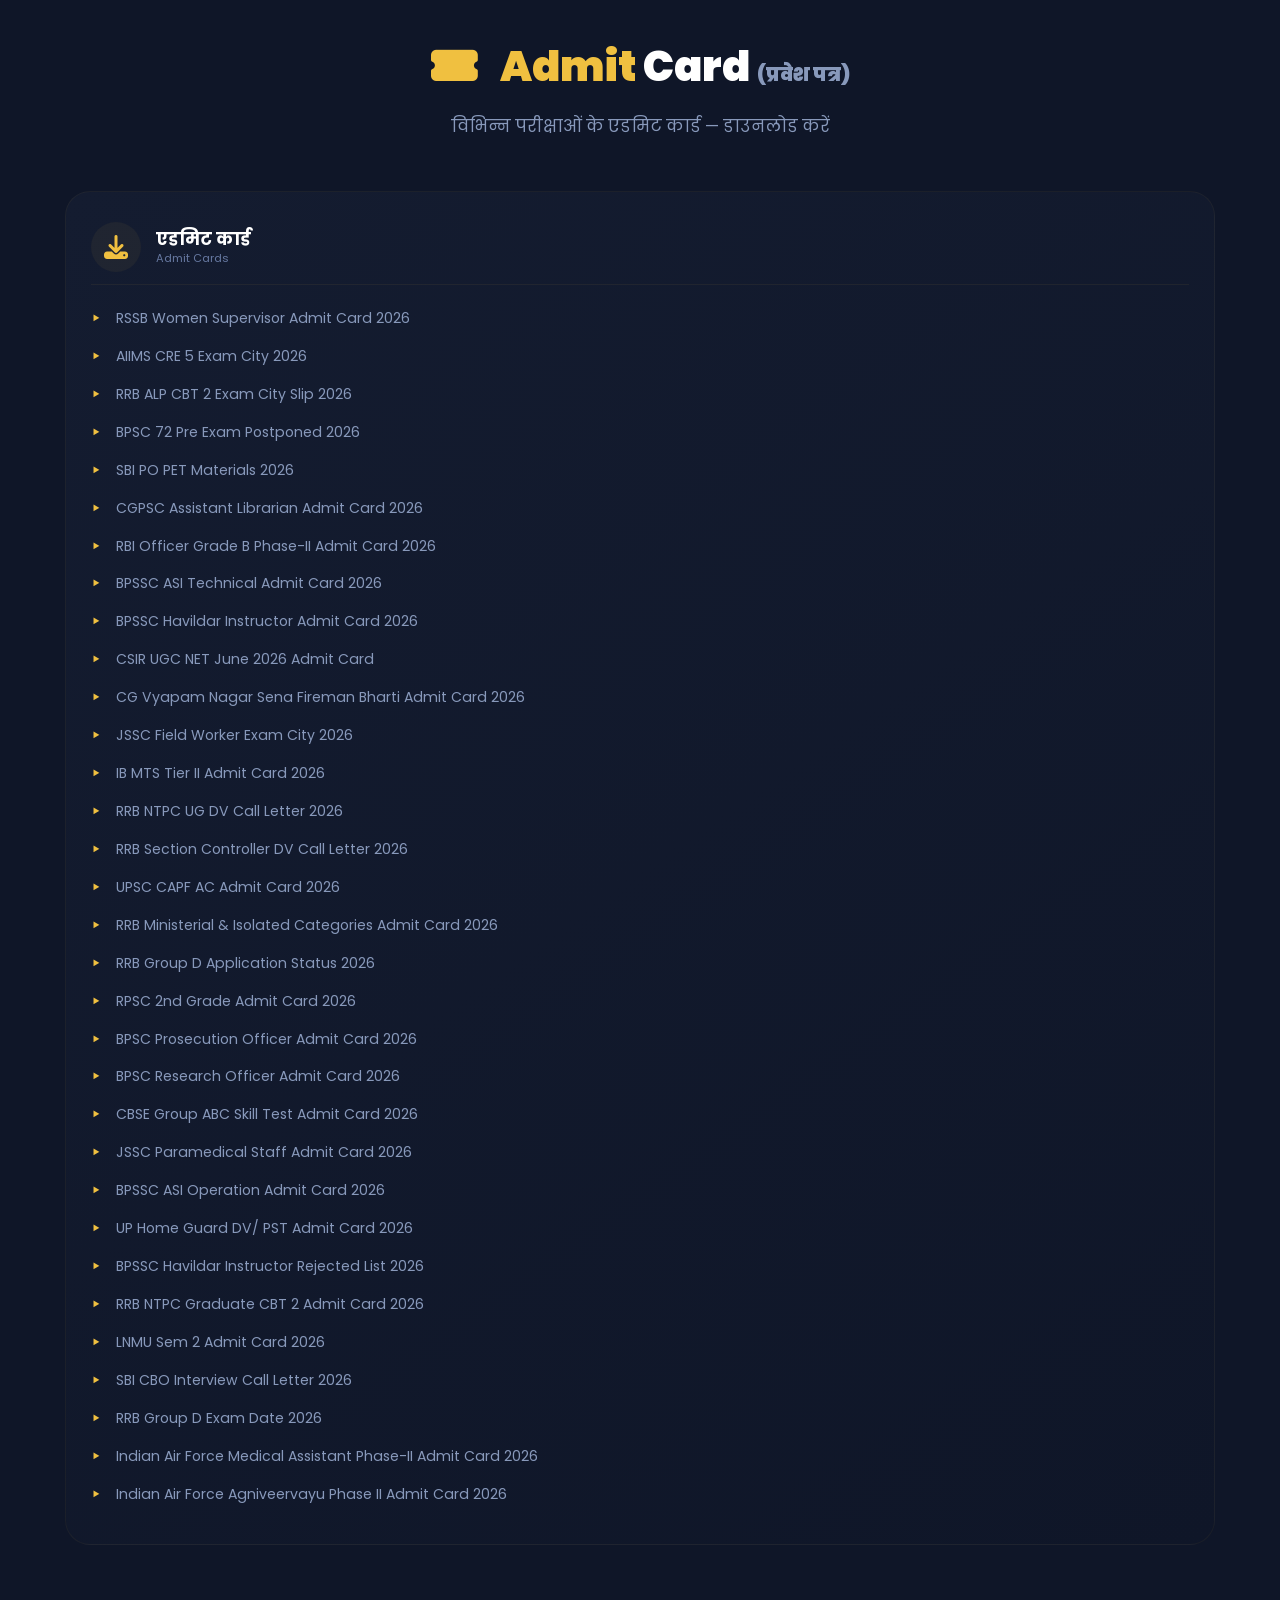
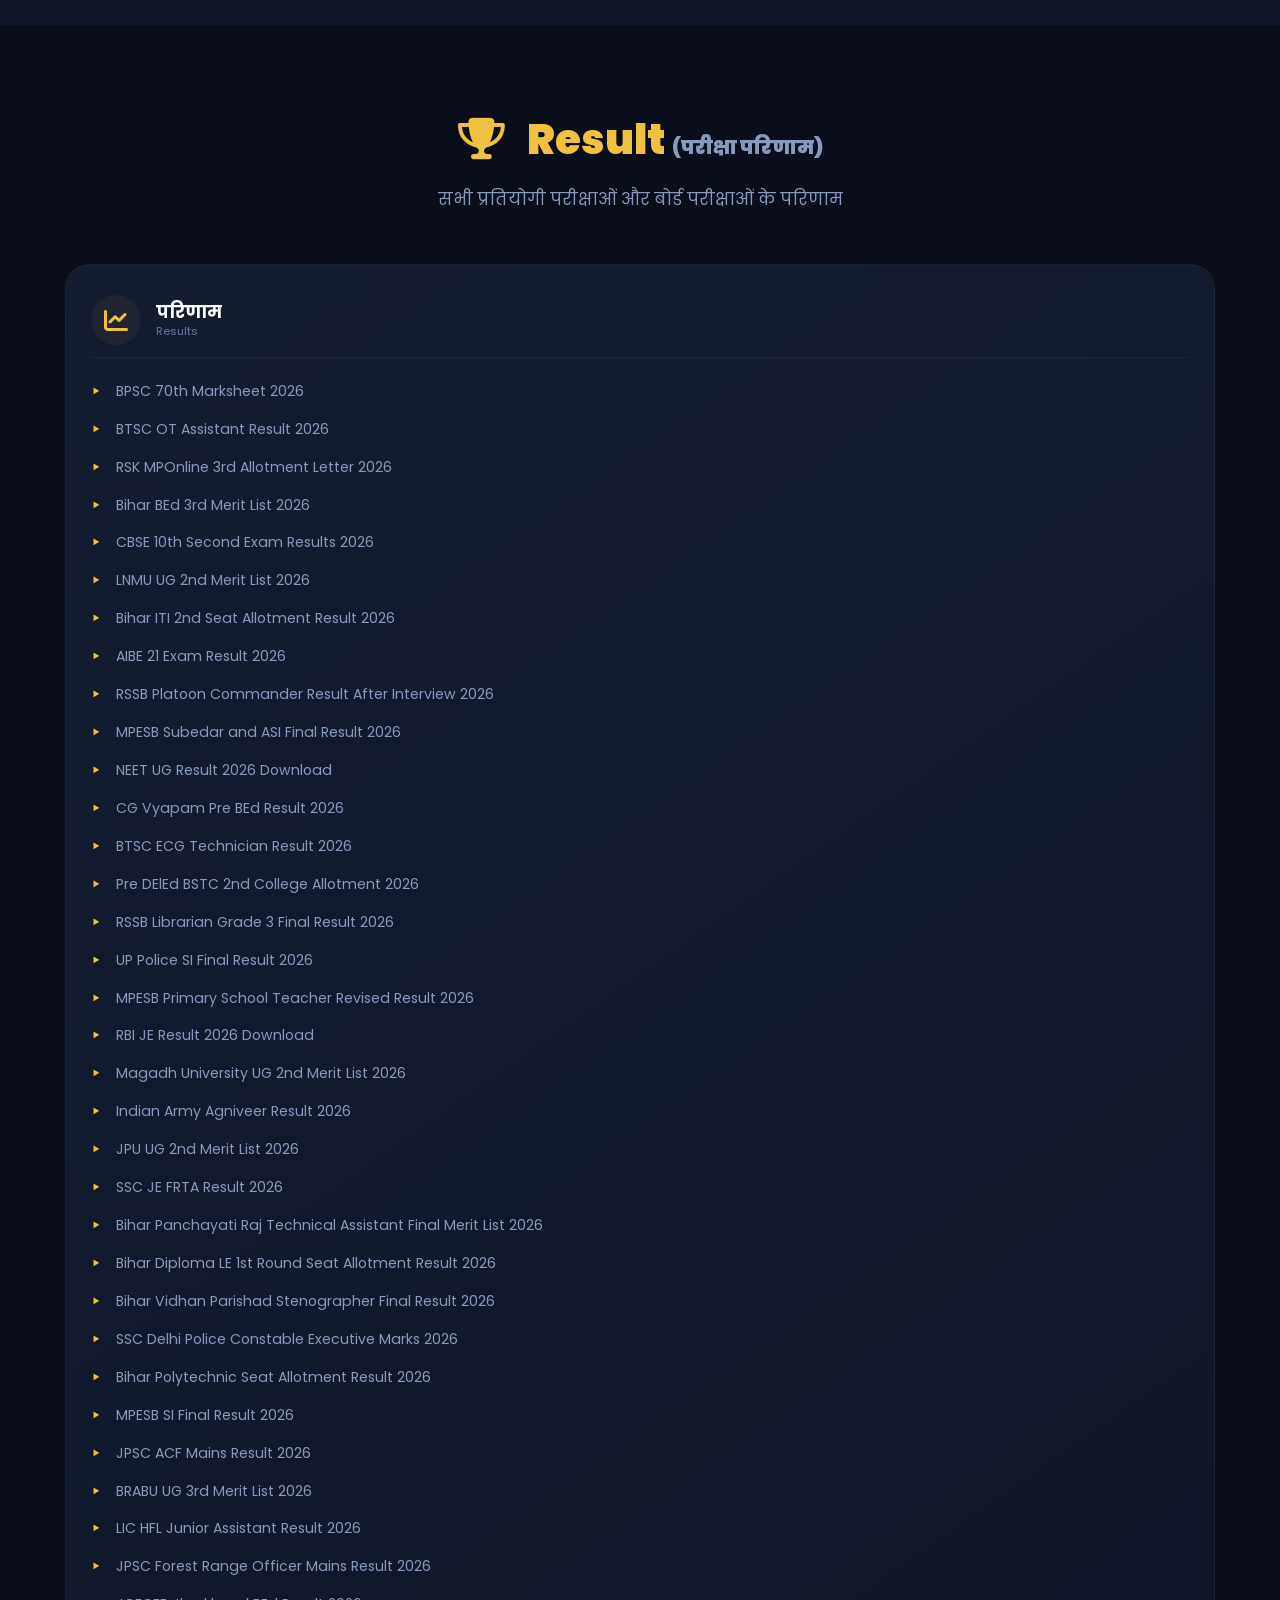
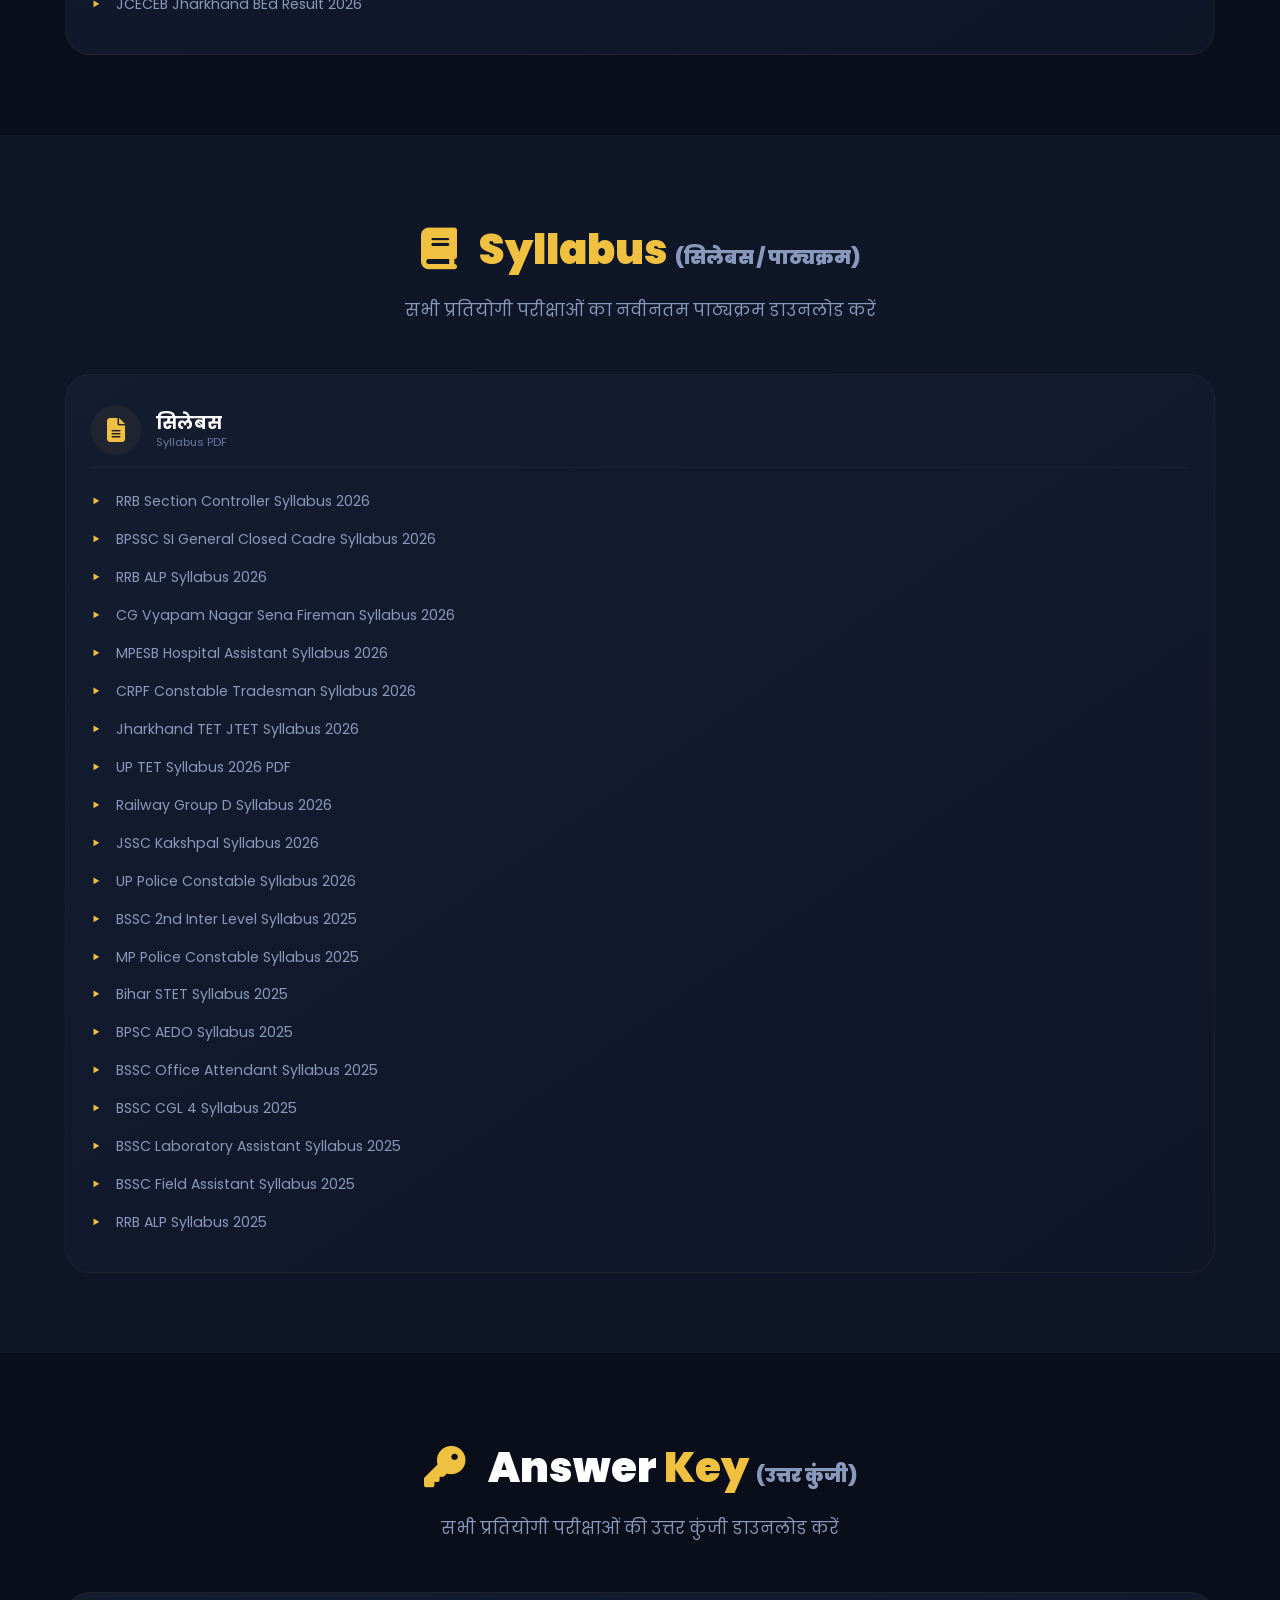
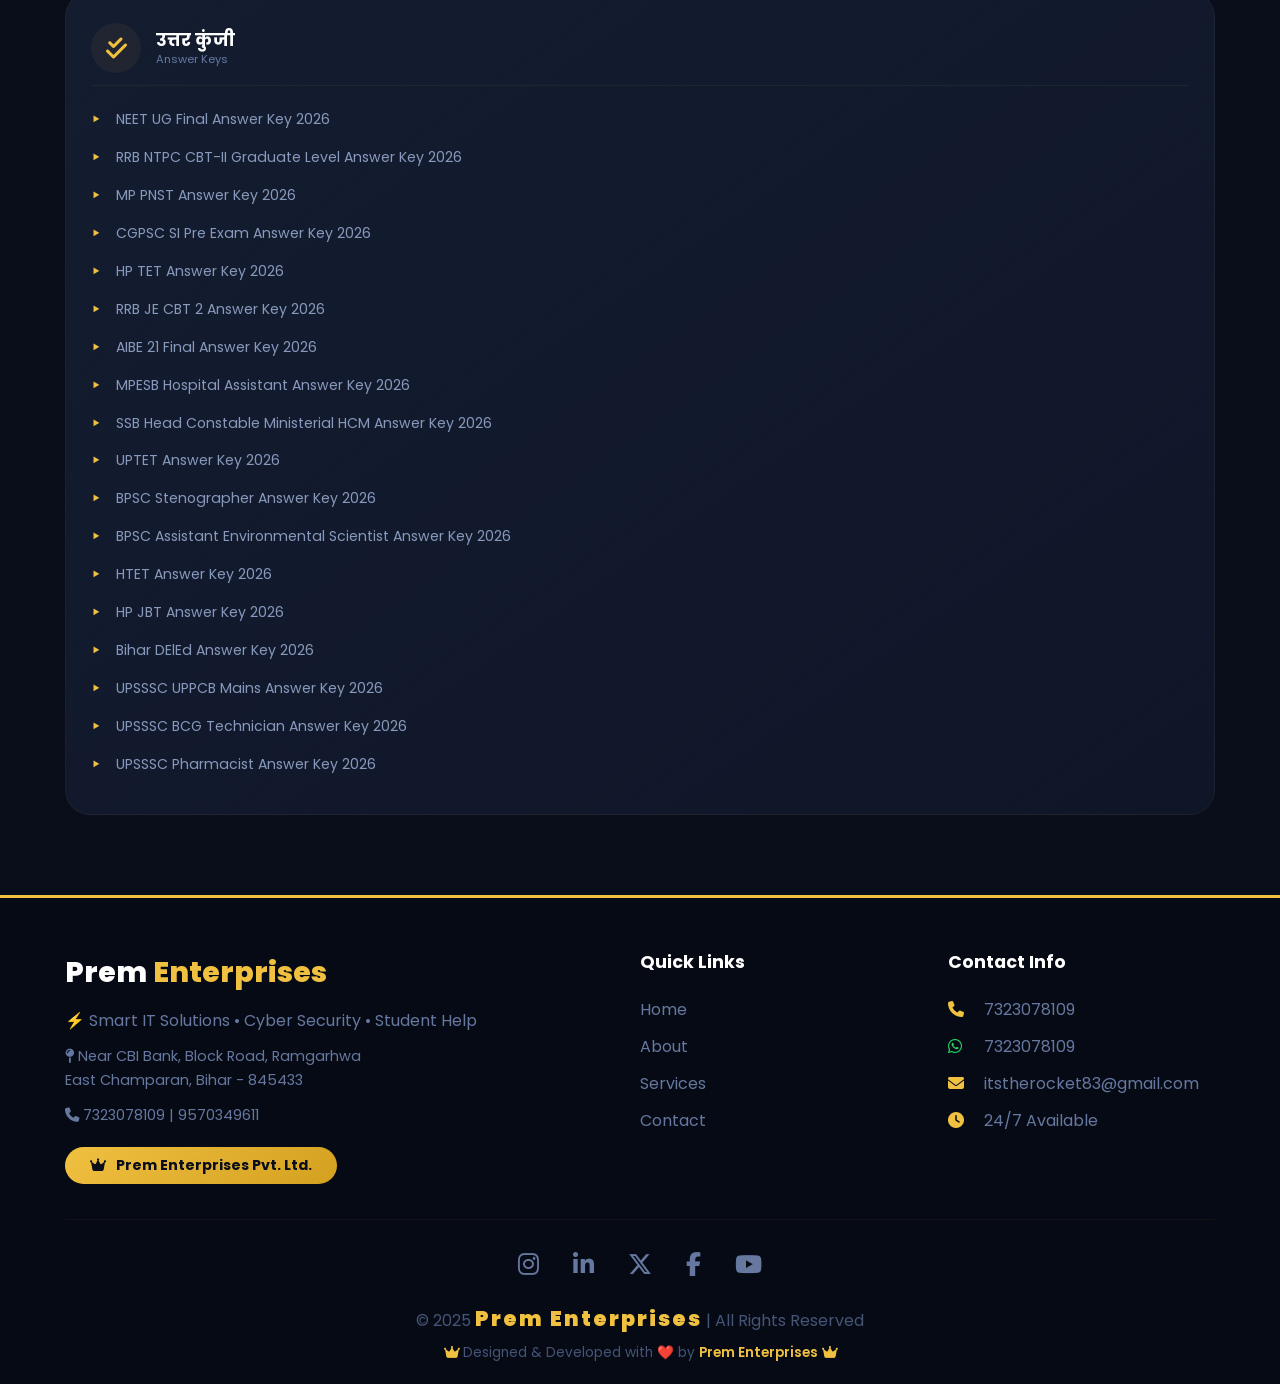
==== commit d24df01e: "Add Security page and link it in navigation across multiple HTML files" ====
--- a/index.html
+++ b/index.html
@@ -29,6 +29,7 @@
                 <a href="index.html">Home</a>
                 <a href="about.html">About</a>
                 <a href="services.html">Services</a>
+                <a href="security.html">Security</a>
                 <a href="contact.html" class="nav-cta"><i class="fas fa-phone"></i> Contact</a>
                 <a href="#" class="search-icon-btn" title="Search (Ctrl+K)"><i class="fas fa-search"></i></a>
             </nav>
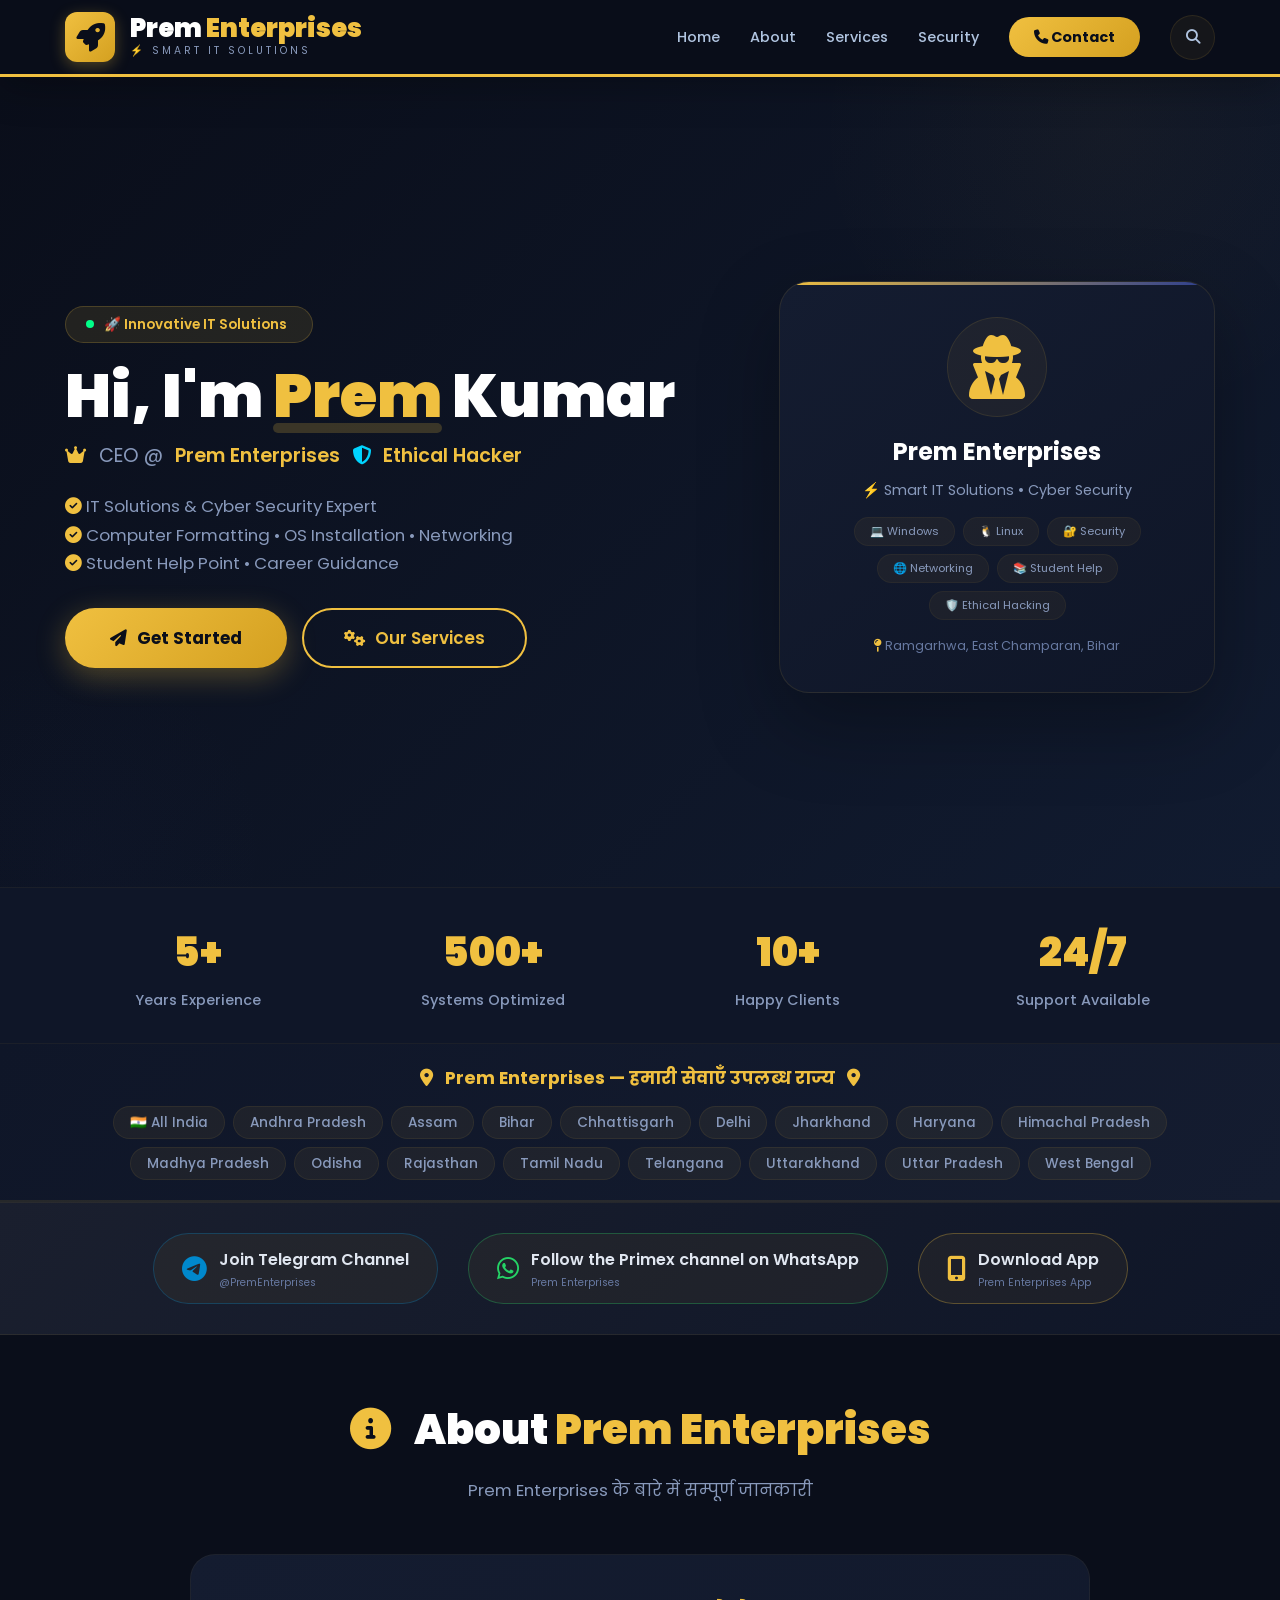
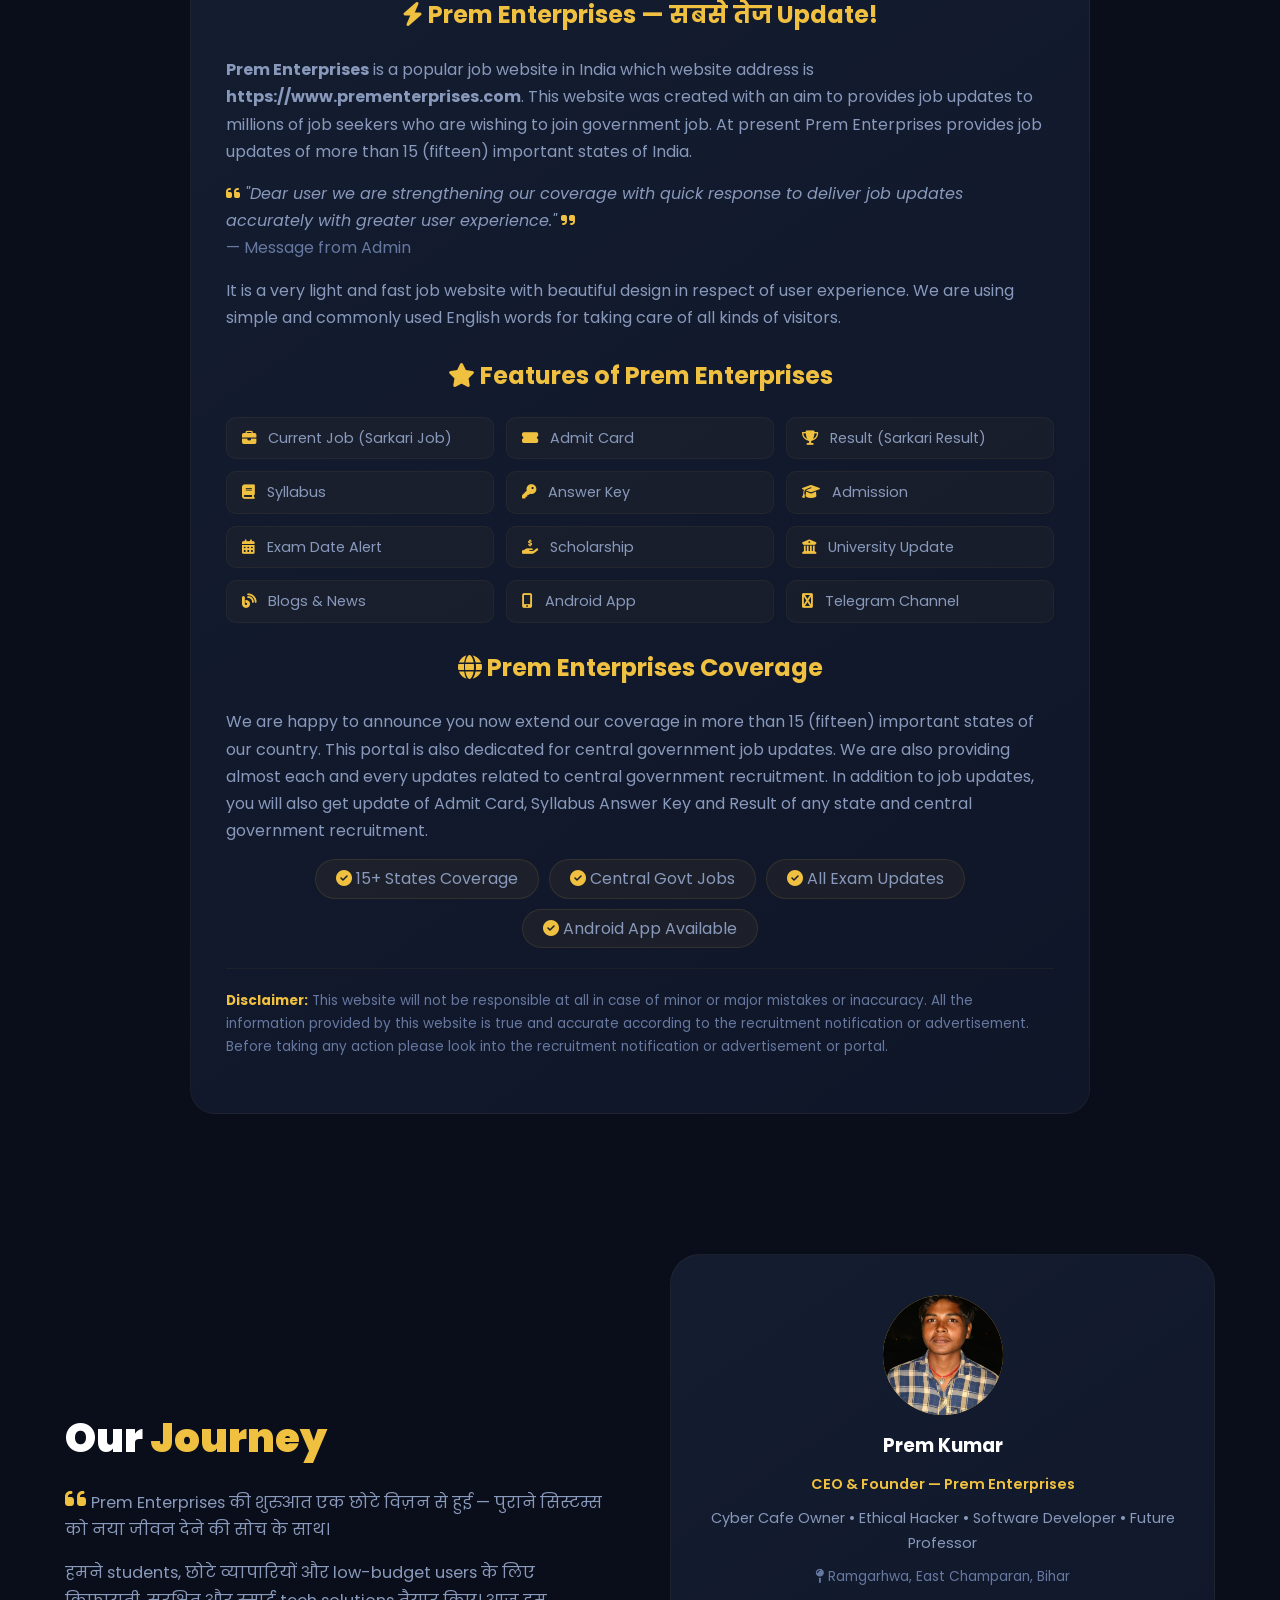
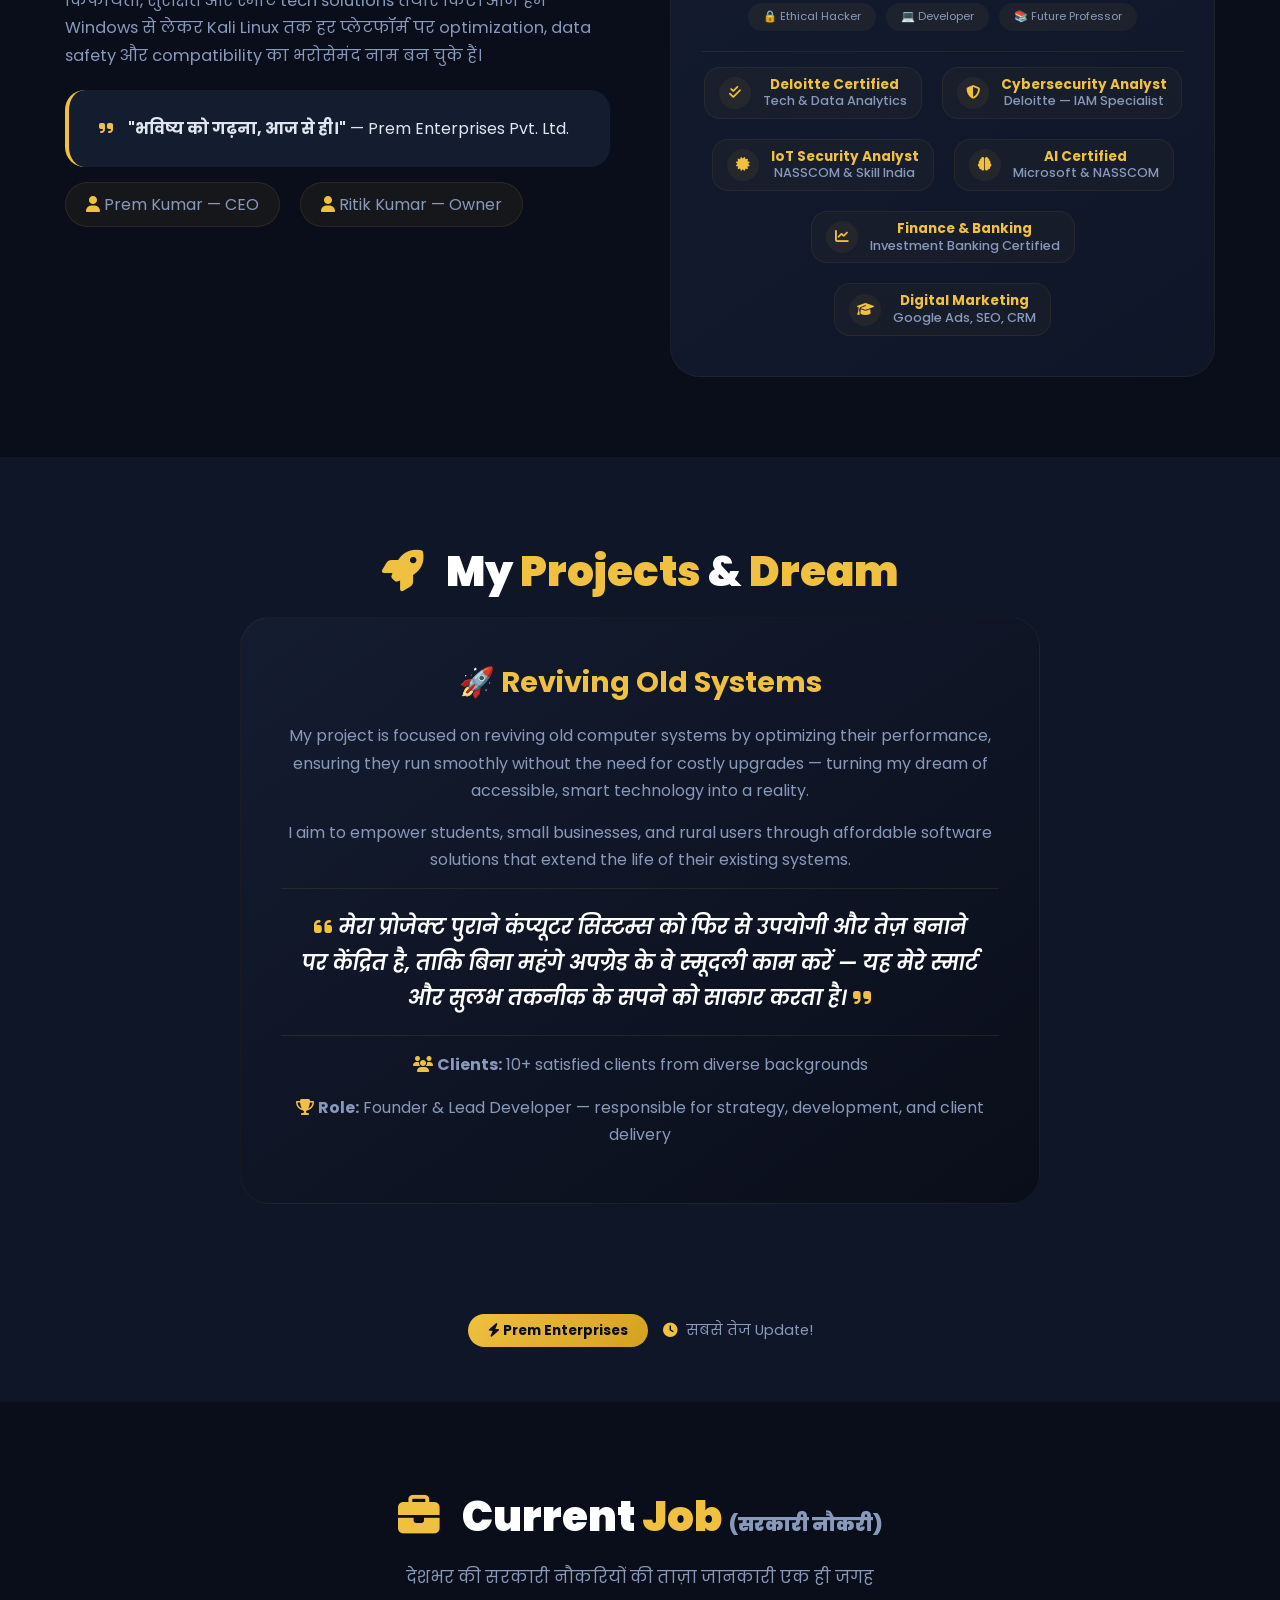
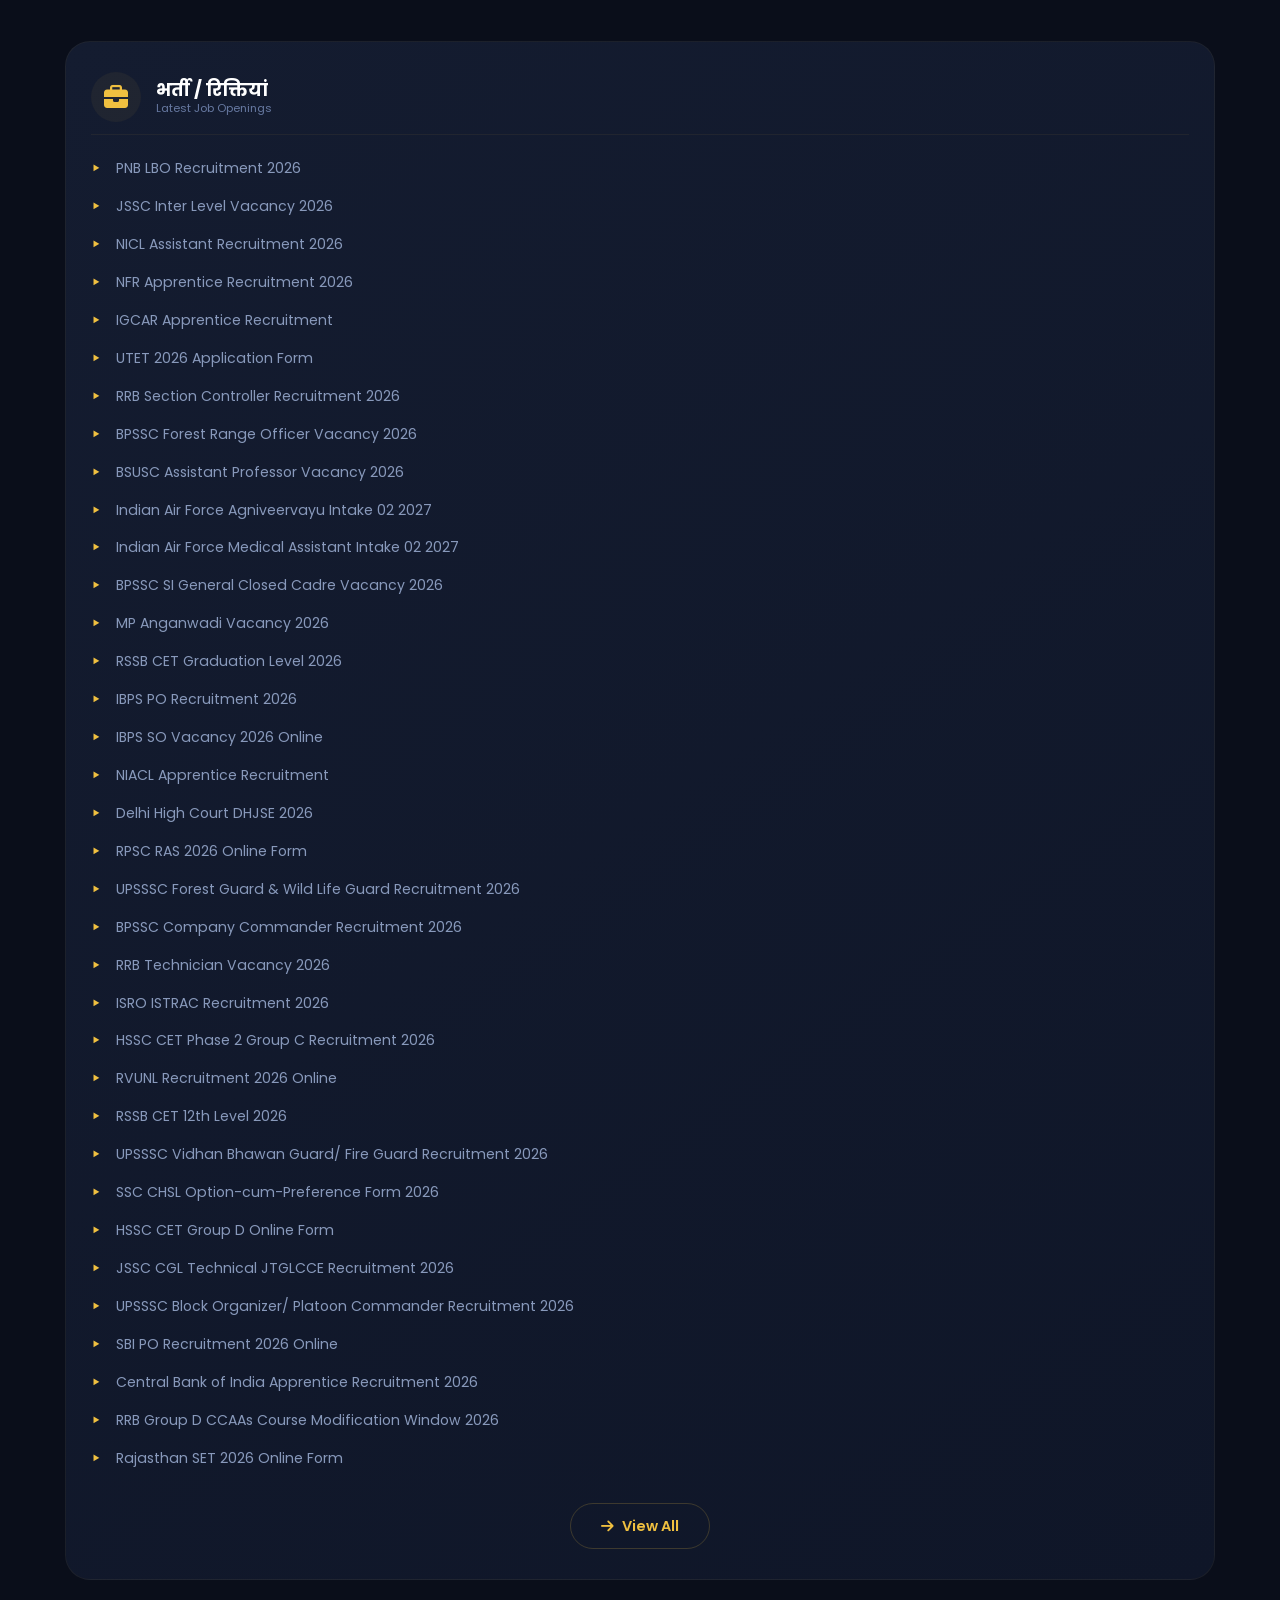
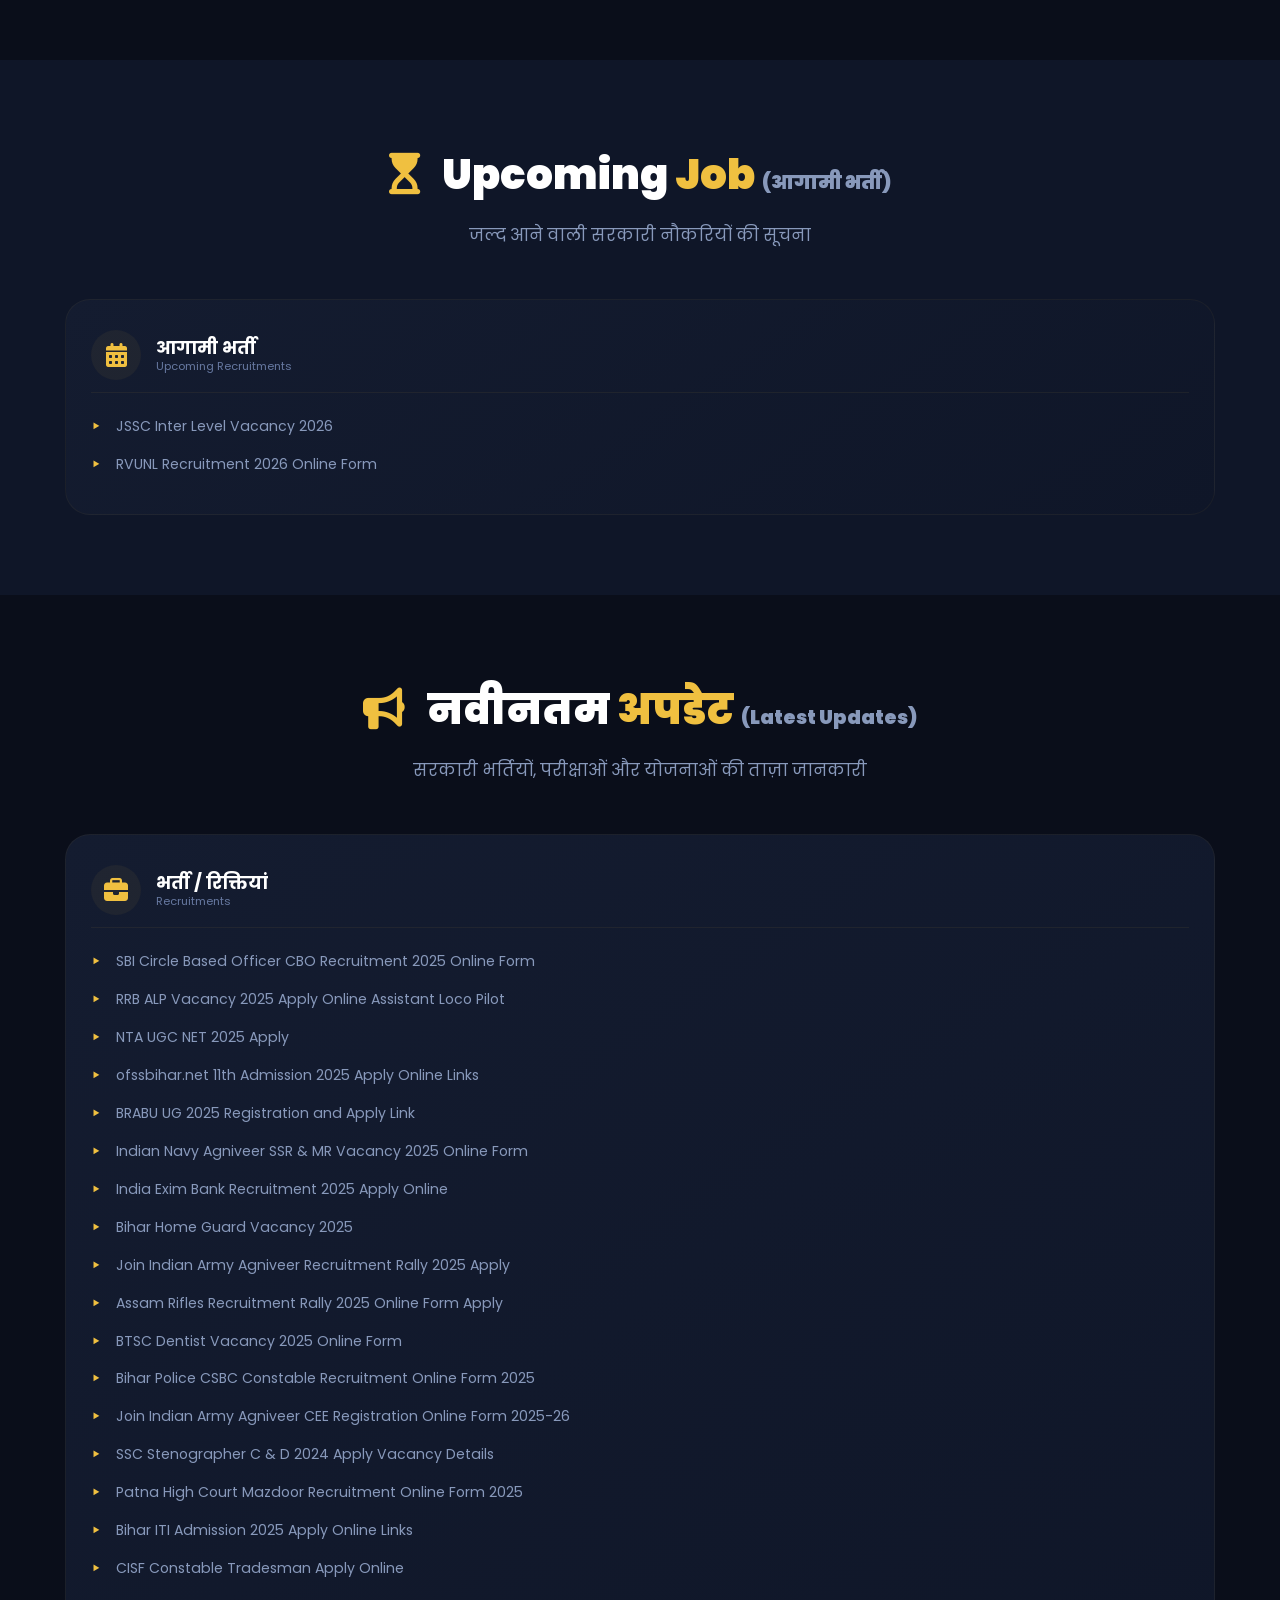
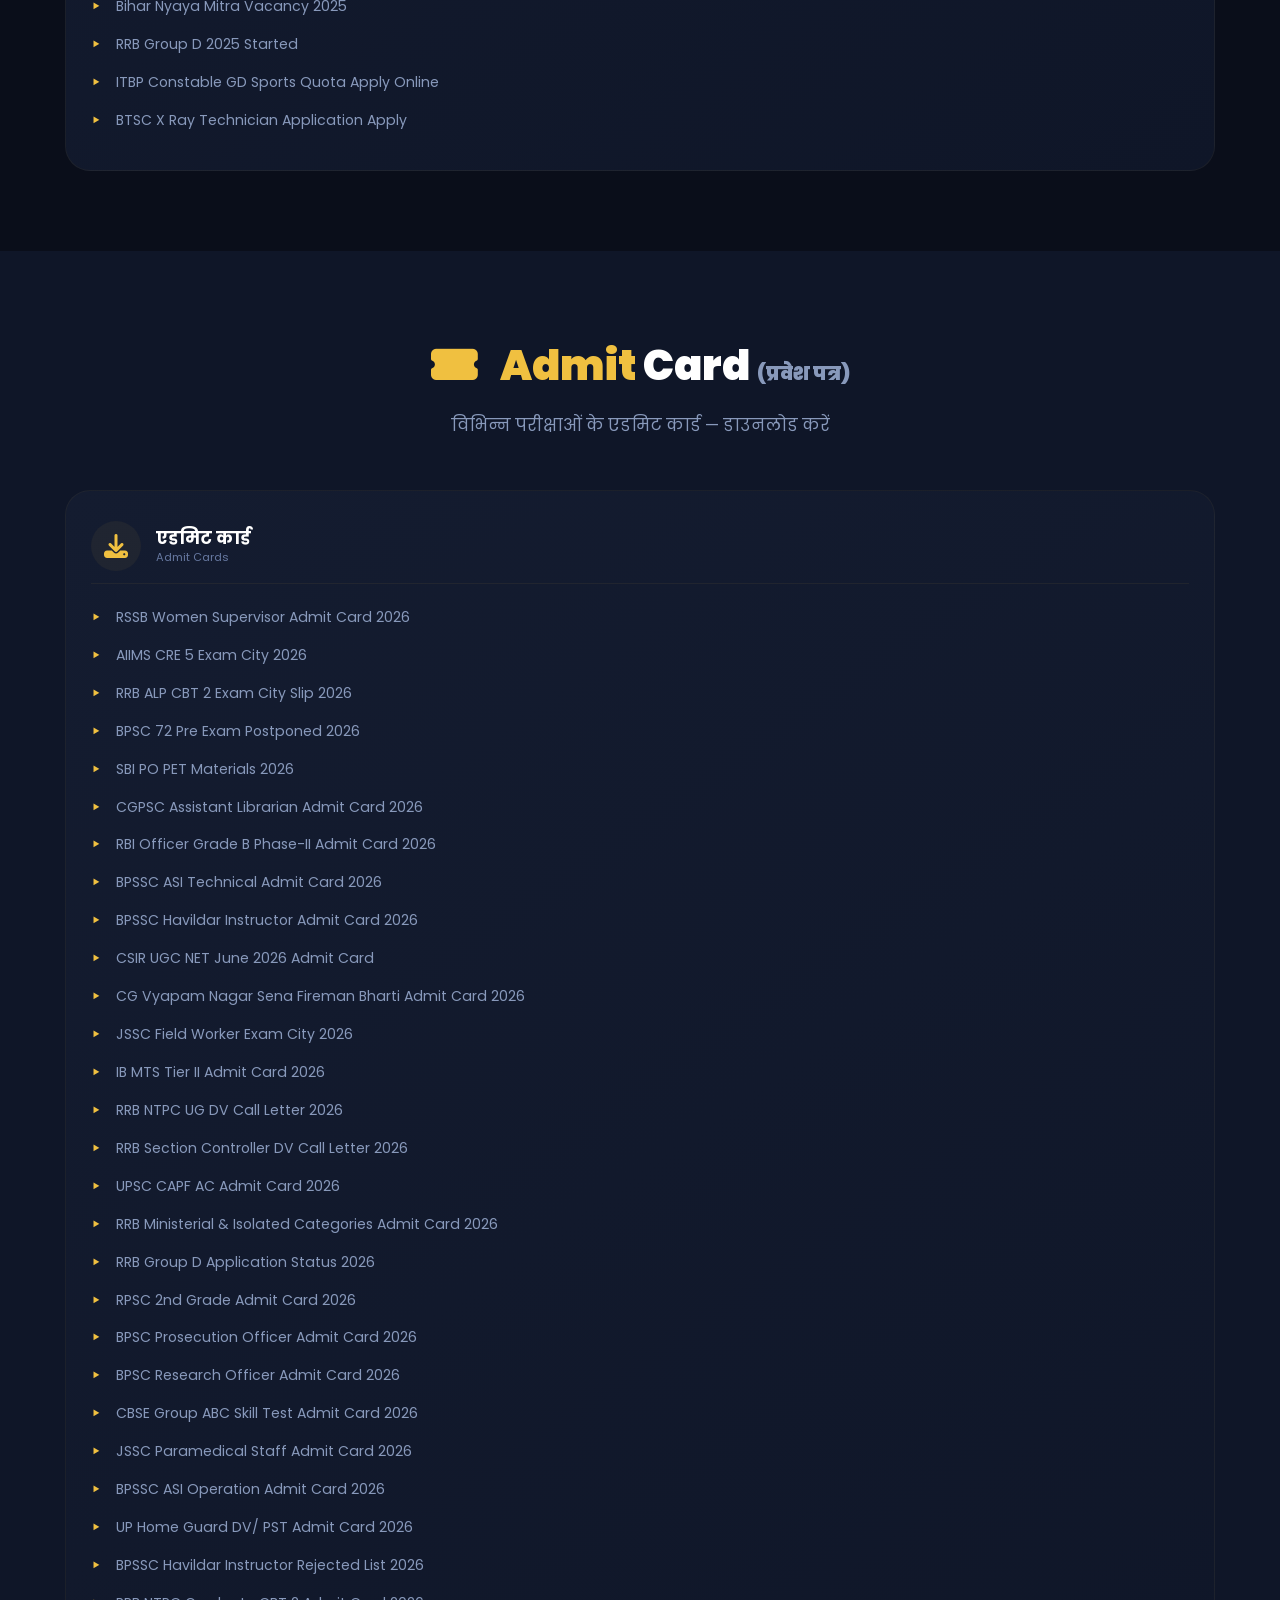
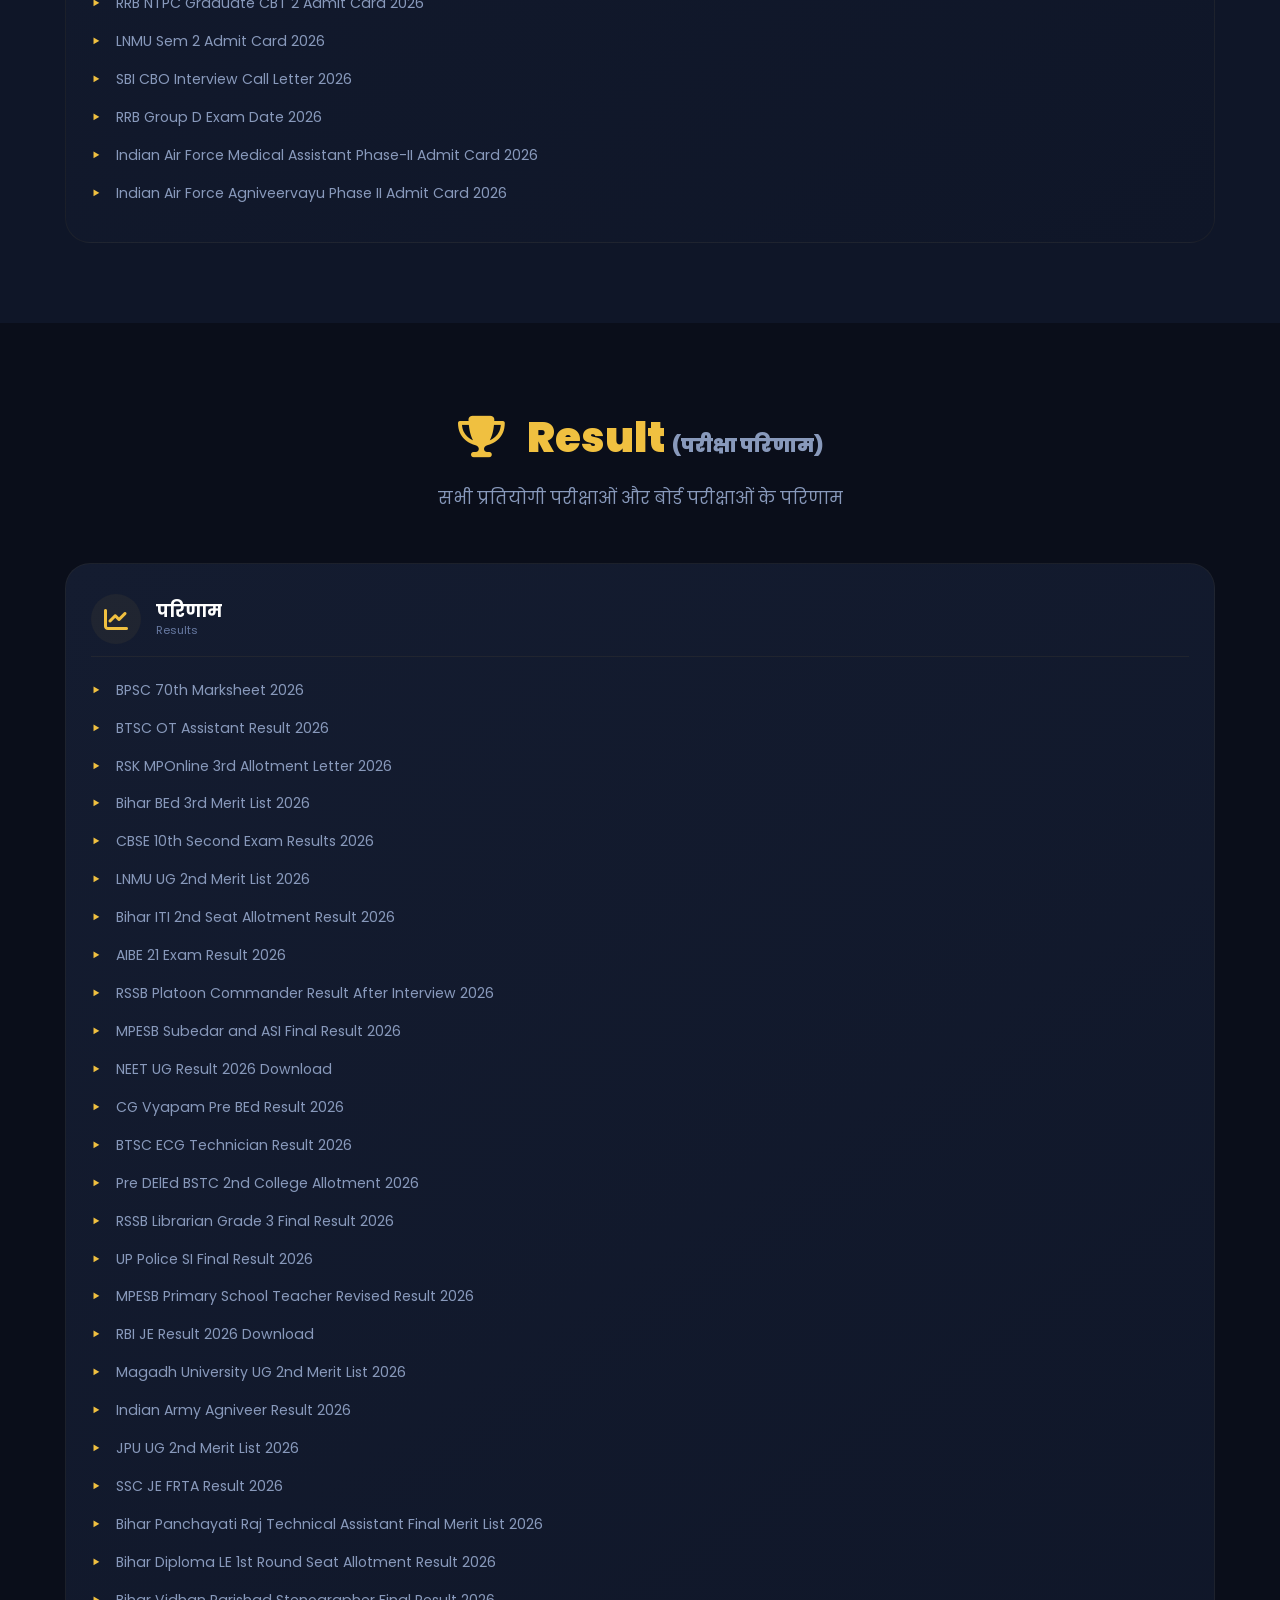
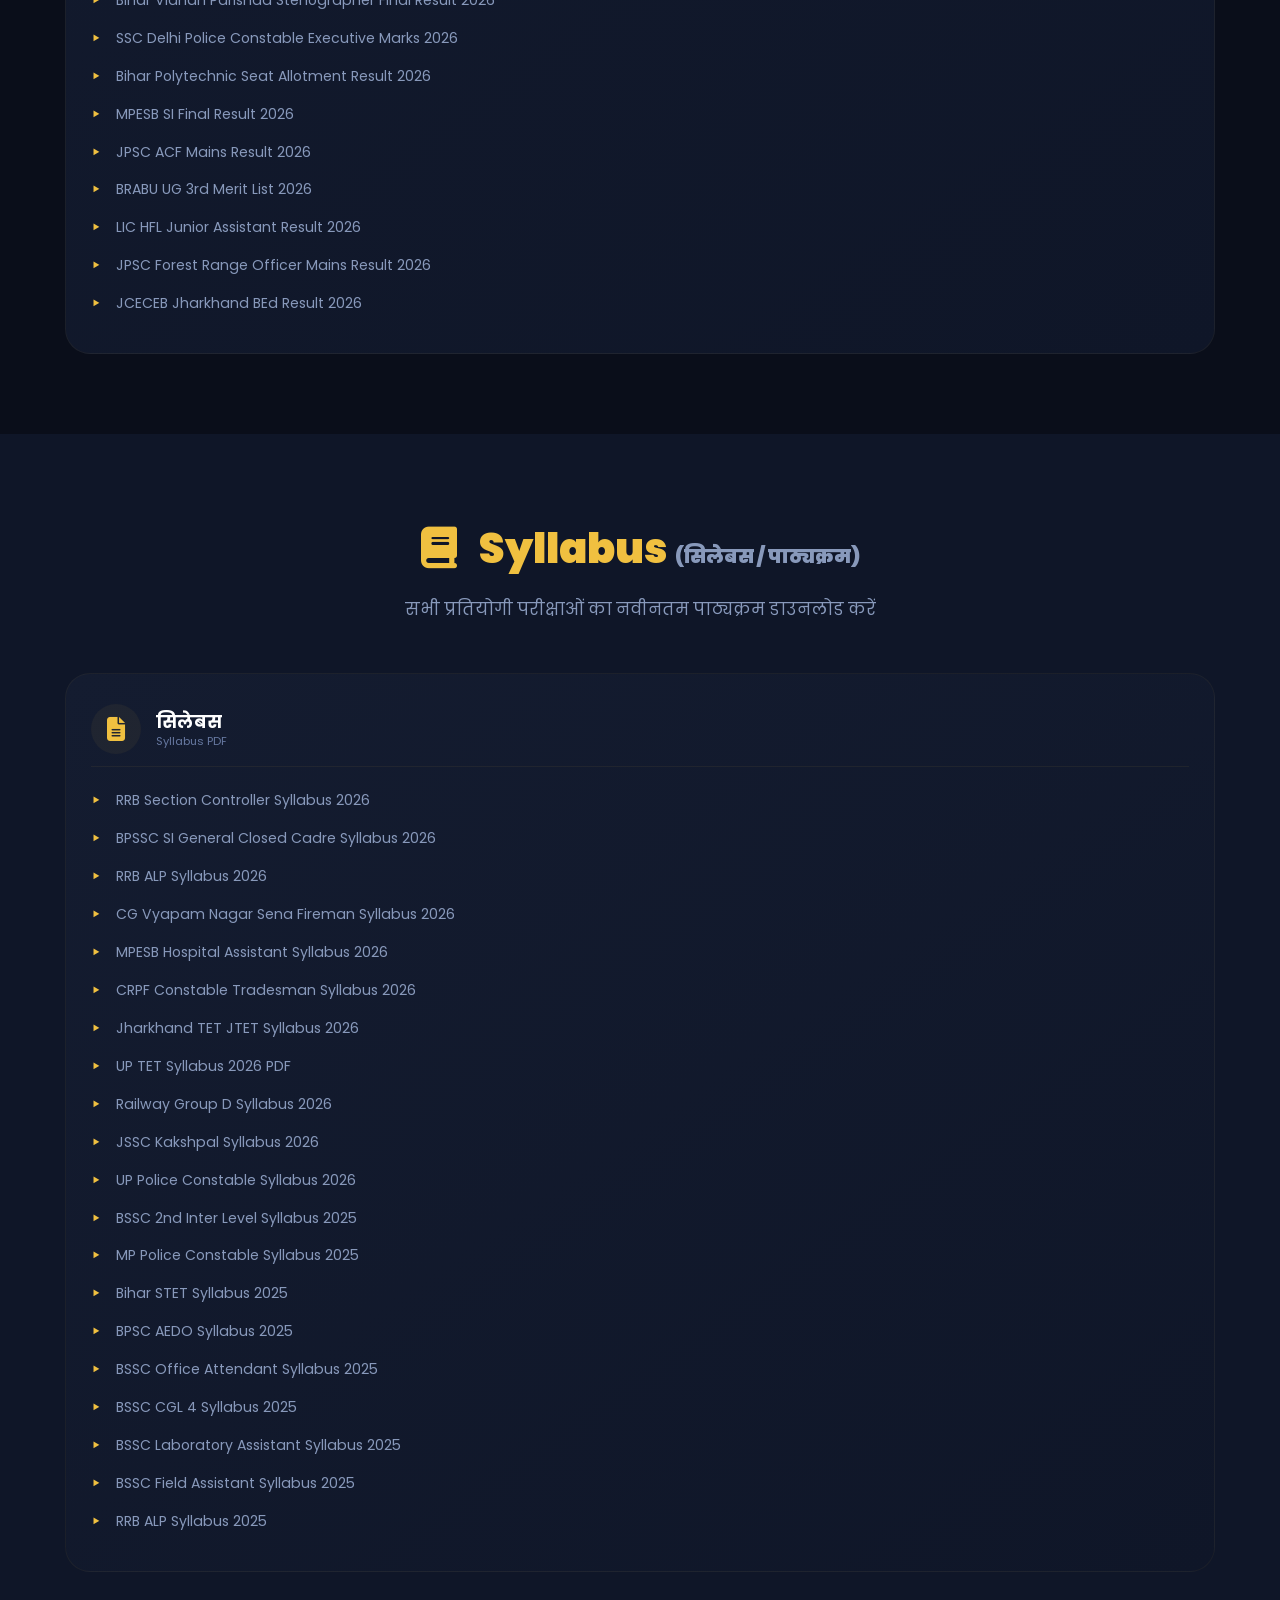
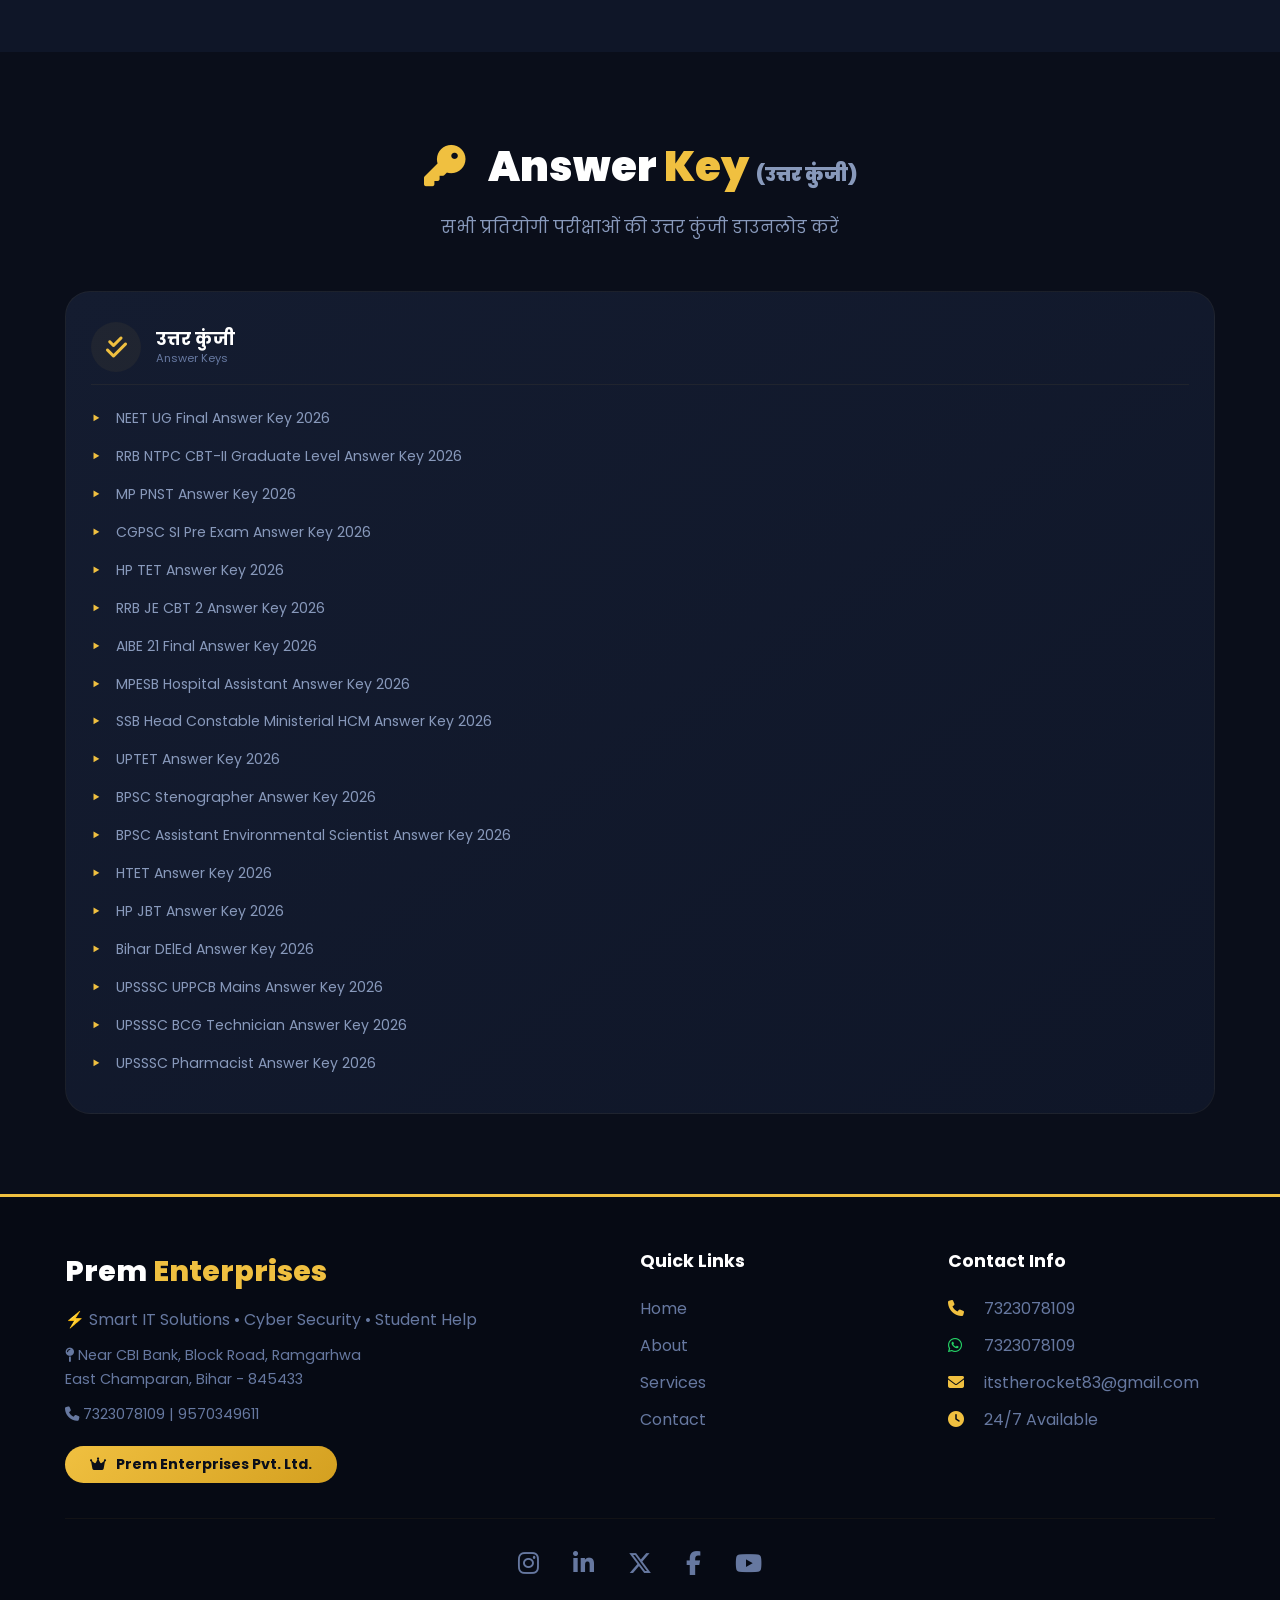
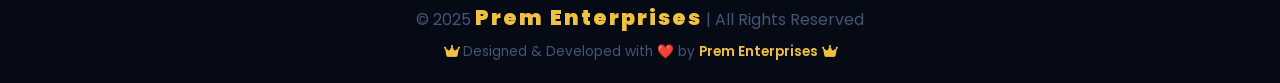
==== commit 3e41834e: "Add certifications section to about.html and highlight on index.html; update styles in style.css" ====
--- a/index.html
+++ b/index.html
@@ -250,6 +250,33 @@
                     <span style="background:rgba(240,192,64,0.05);padding:4px 15px;border-radius:20px;font-size:0.7rem;color:#8899bb;">🔒 Ethical Hacker</span>
                     <span style="background:rgba(240,192,64,0.05);padding:4px 15px;border-radius:20px;font-size:0.7rem;color:#8899bb;">💻 Developer</span>
                     <span style="background:rgba(240,192,64,0.05);padding:4px 15px;border-radius:20px;font-size:0.7rem;color:#8899bb;">📚 Future Professor</span>
+                </div>
+                <!-- Certification Highlights -->
+                <div class="cert-highlights" style="margin-top:20px;padding-top:15px;border-top:1px solid rgba(240,192,64,0.08);">
+                    <div class="cert-highlight-item" style="padding:8px 14px;">
+                        <div class="hl-icon" style="width:32px;height:32px;font-size:0.85rem;"><i class="fas fa-check-double"></i></div>
+                        <div class="hl-text"><strong>Deloitte Certified</strong>Tech &amp; Data Analytics</div>
+                    </div>
+                    <div class="cert-highlight-item" style="padding:8px 14px;">
+                        <div class="hl-icon" style="width:32px;height:32px;font-size:0.85rem;"><i class="fas fa-shield-alt"></i></div>
+                        <div class="hl-text"><strong>Cybersecurity Analyst</strong>Deloitte — IAM Specialist</div>
+                    </div>
+                    <div class="cert-highlight-item" style="padding:8px 14px;">
+                        <div class="hl-icon" style="width:32px;height:32px;font-size:0.85rem;"><i class="fas fa-certificate"></i></div>
+                        <div class="hl-text"><strong>IoT Security Analyst</strong>NASSCOM &amp; Skill India</div>
+                    </div>
+                    <div class="cert-highlight-item" style="padding:8px 14px;">
+                        <div class="hl-icon" style="width:32px;height:32px;font-size:0.85rem;"><i class="fas fa-brain"></i></div>
+                        <div class="hl-text"><strong>AI Certified</strong>Microsoft &amp; NASSCOM</div>
+                    </div>
+                    <div class="cert-highlight-item" style="padding:8px 14px;">
+                        <div class="hl-icon" style="width:32px;height:32px;font-size:0.85rem;"><i class="fas fa-chart-line"></i></div>
+                        <div class="hl-text"><strong>Finance &amp; Banking</strong>Investment Banking Certified</div>
+                    </div>
+                    <div class="cert-highlight-item" style="padding:8px 14px;">
+                        <div class="hl-icon" style="width:32px;height:32px;font-size:0.85rem;"><i class="fas fa-graduation-cap"></i></div>
+                        <div class="hl-text"><strong>Digital Marketing</strong>Google Ads, SEO, CRM</div>
+                    </div>
                 </div>
             </div>
         </div>
--- a/css/style.css
+++ b/css/style.css
@@ -1542,6 +1542,205 @@
     transform: scale(1.05);
 }
 
+/* ===== CERTIFICATIONS SECTION ===== */
+.certs-section {
+    padding: 80px 0;
+    background: #0f1628;
+}
+.certs-intro {
+    text-align: center;
+    color: #8899bb;
+    max-width: 750px;
+    margin: 0 auto 45px;
+    font-size: 1.05rem;
+    line-height: 1.7;
+}
+.certs-intro i {
+    color: #f0c040;
+    margin-right: 8px;
+}
+.certs-grid {
+    display: grid;
+    grid-template-columns: repeat(auto-fit, minmax(320px, 1fr));
+    gap: 25px;
+}
+.cert-card {
+    background: linear-gradient(145deg, #141c30, #0a0e1a);
+    padding: 30px 25px;
+    border-radius: 22px;
+    border: 1px solid rgba(240, 192, 64, 0.06);
+    transition: 0.4s;
+    position: relative;
+    overflow: hidden;
+}
+.cert-card::before {
+    content: '';
+    position: absolute;
+    top: 0;
+    left: 0;
+    right: 0;
+    height: 3px;
+    background: linear-gradient(90deg, #f0c040, #d4a020);
+    transform: scaleX(0);
+    transition: 0.4s;
+}
+.cert-card:hover::before {
+    transform: scaleX(1);
+}
+.cert-card:hover {
+    transform: translateY(-6px);
+    border-color: rgba(240, 192, 64, 0.2);
+    box-shadow: 0 15px 45px rgba(0, 0, 0, 0.3);
+}
+.cert-card .cert-card-header {
+    display: flex;
+    align-items: center;
+    gap: 15px;
+    margin-bottom: 15px;
+    padding-bottom: 12px;
+    border-bottom: 1px solid rgba(240, 192, 64, 0.06);
+}
+.cert-card .cert-icon {
+    width: 55px;
+    height: 55px;
+    background: rgba(240, 192, 64, 0.05);
+    border-radius: 50%;
+    display: flex;
+    align-items: center;
+    justify-content: center;
+    font-size: 1.8rem;
+    color: #f0c040;
+    flex-shrink: 0;
+    transition: 0.3s;
+}
+.cert-card:hover .cert-icon {
+    background: linear-gradient(135deg, #f0c040, #d4a020);
+    color: #0a0e1a;
+}
+.cert-card .cert-info h4 {
+    color: #fff;
+    font-size: 1.05rem;
+    font-weight: 700;
+    line-height: 1.3;
+}
+.cert-card .cert-info .cert-issuer {
+    display: block;
+    font-size: 0.78rem;
+    color: #6678a0;
+    font-weight: 500;
+    margin-top: 3px;
+}
+.cert-card .cert-info .cert-issuer i {
+    color: #f0c040;
+    margin-right: 5px;
+}
+.cert-card .cert-desc {
+    color: #8899bb;
+    font-size: 0.88rem;
+    line-height: 1.6;
+    min-height: 45px;
+}
+.cert-card .cert-tags {
+    display: flex;
+    flex-wrap: wrap;
+    gap: 8px;
+    margin-top: 12px;
+    padding-top: 12px;
+    border-top: 1px solid rgba(240, 192, 64, 0.04);
+}
+.cert-card .cert-tags .cert-tag {
+    background: rgba(240, 192, 64, 0.05);
+    padding: 3px 14px;
+    border-radius: 20px;
+    font-size: 0.7rem;
+    color: #8899bb;
+    border: 1px solid rgba(240, 192, 64, 0.06);
+    font-weight: 500;
+    letter-spacing: 0.3px;
+}
+.cert-card .cert-tags .cert-tag i {
+    color: #f0c040;
+    margin-right: 4px;
+    font-size: 0.65rem;
+}
+.cert-card .cert-verify {
+    display: inline-flex;
+    align-items: center;
+    gap: 6px;
+    margin-top: 14px;
+    font-size: 0.75rem;
+    color: #00ff88;
+    background: rgba(0, 255, 136, 0.05);
+    padding: 5px 16px;
+    border-radius: 30px;
+    border: 1px solid rgba(0, 255, 136, 0.1);
+    cursor: default;
+}
+.cert-card .cert-verify i {
+    font-size: 0.8rem;
+}
+
+/* ===== HOMEPAGE CERT HIGHLIGHTS ===== */
+.cert-highlights {
+    display: flex;
+    flex-wrap: wrap;
+    justify-content: center;
+    gap: 20px;
+    margin-top: 15px;
+}
+.cert-highlight-item {
+    background: rgba(240, 192, 64, 0.03);
+    border: 1px solid rgba(240, 192, 64, 0.07);
+    padding: 12px 22px;
+    border-radius: 16px;
+    display: flex;
+    align-items: center;
+    gap: 12px;
+    transition: 0.3s;
+    cursor: default;
+}
+.cert-highlight-item:hover {
+    background: rgba(240, 192, 64, 0.06);
+    border-color: rgba(240, 192, 64, 0.15);
+    transform: translateY(-3px);
+}
+.cert-highlight-item .hl-icon {
+    width: 40px;
+    height: 40px;
+    background: rgba(240, 192, 64, 0.06);
+    border-radius: 50%;
+    display: flex;
+    align-items: center;
+    justify-content: center;
+    font-size: 1.1rem;
+    color: #f0c040;
+    flex-shrink: 0;
+}
+.cert-highlight-item .hl-text {
+    font-size: 0.8rem;
+    color: #8899bb;
+    font-weight: 500;
+    line-height: 1.3;
+}
+.cert-highlight-item .hl-text strong {
+    color: #f0c040;
+    display: block;
+    font-size: 0.85rem;
+}
+
+@media (max-width: 720px) {
+    .certs-grid {
+        grid-template-columns: 1fr;
+    }
+    .cert-highlights {
+        gap: 12px;
+    }
+    .cert-highlight-item {
+        width: 100%;
+        justify-content: center;
+    }
+}
+
 /* ===== RESPONSIVE ===== */
 @media (max-width: 1024px) {
     .footer-grid {
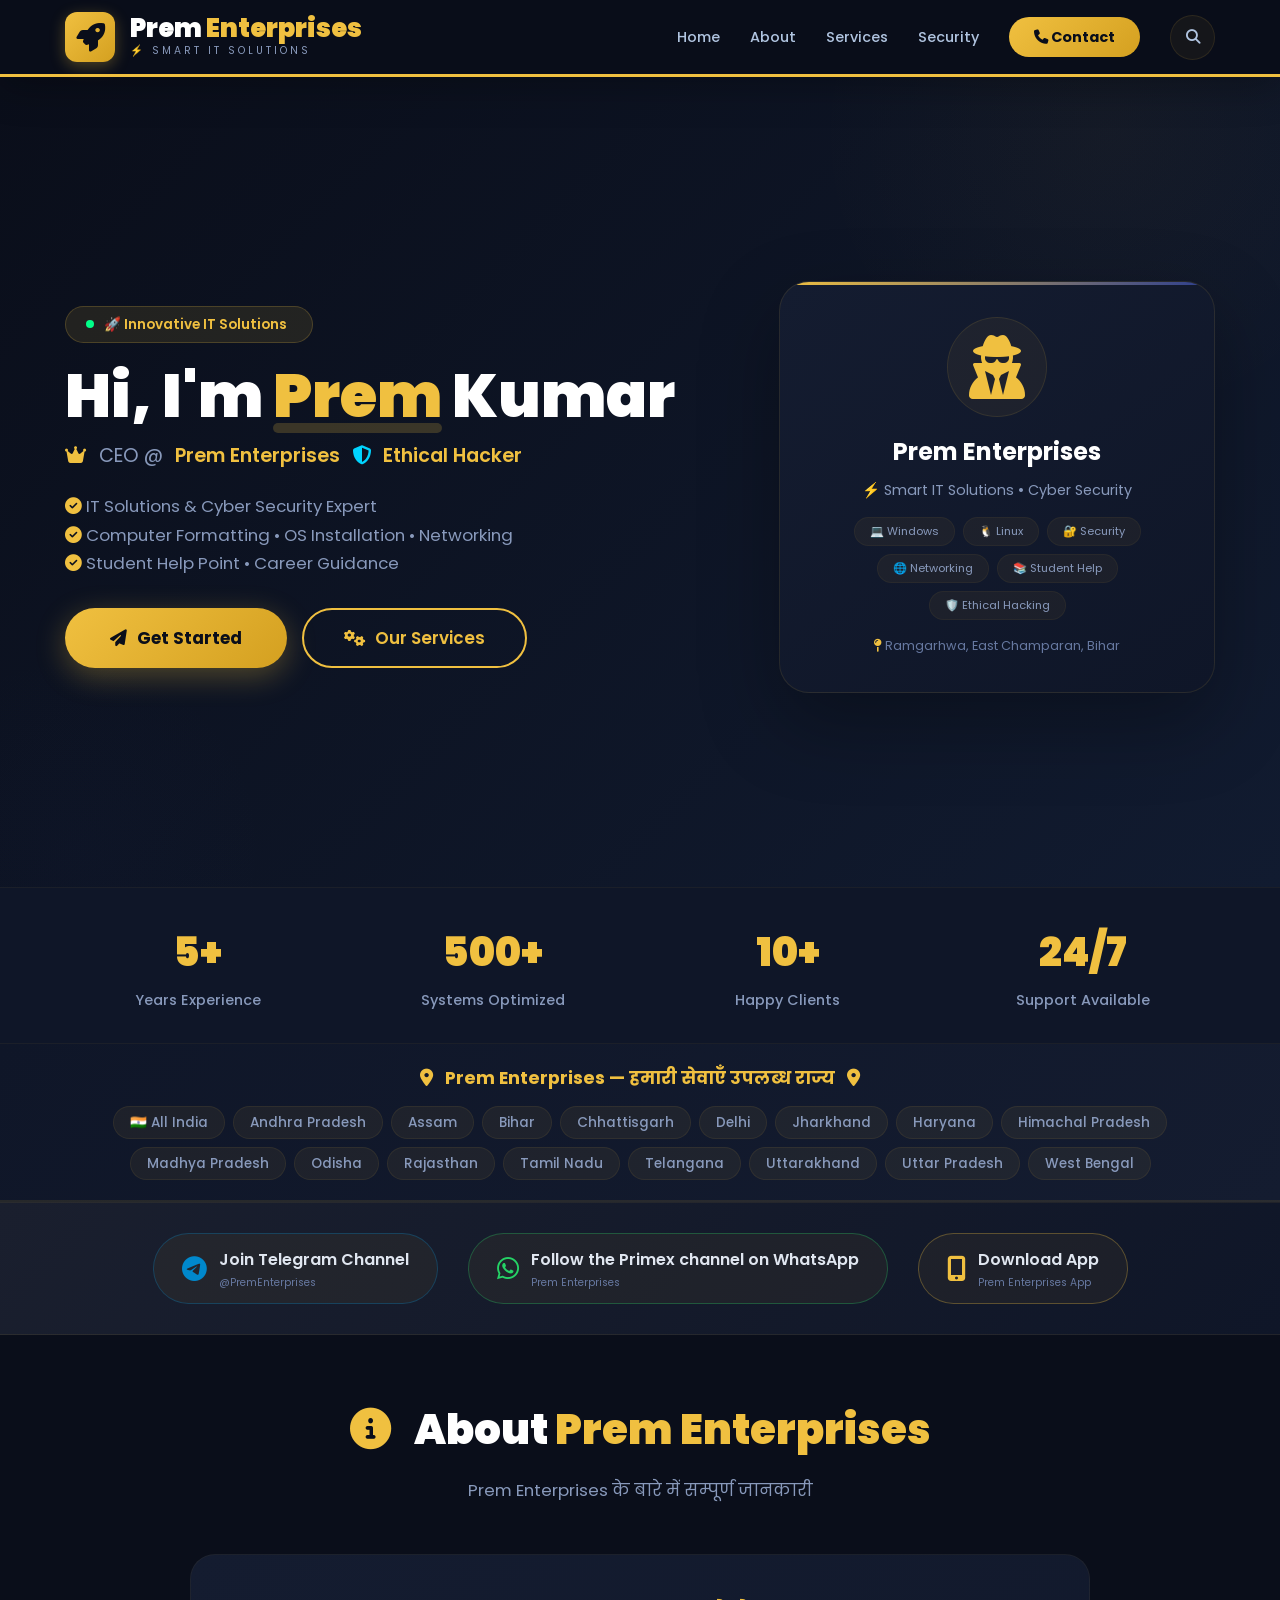
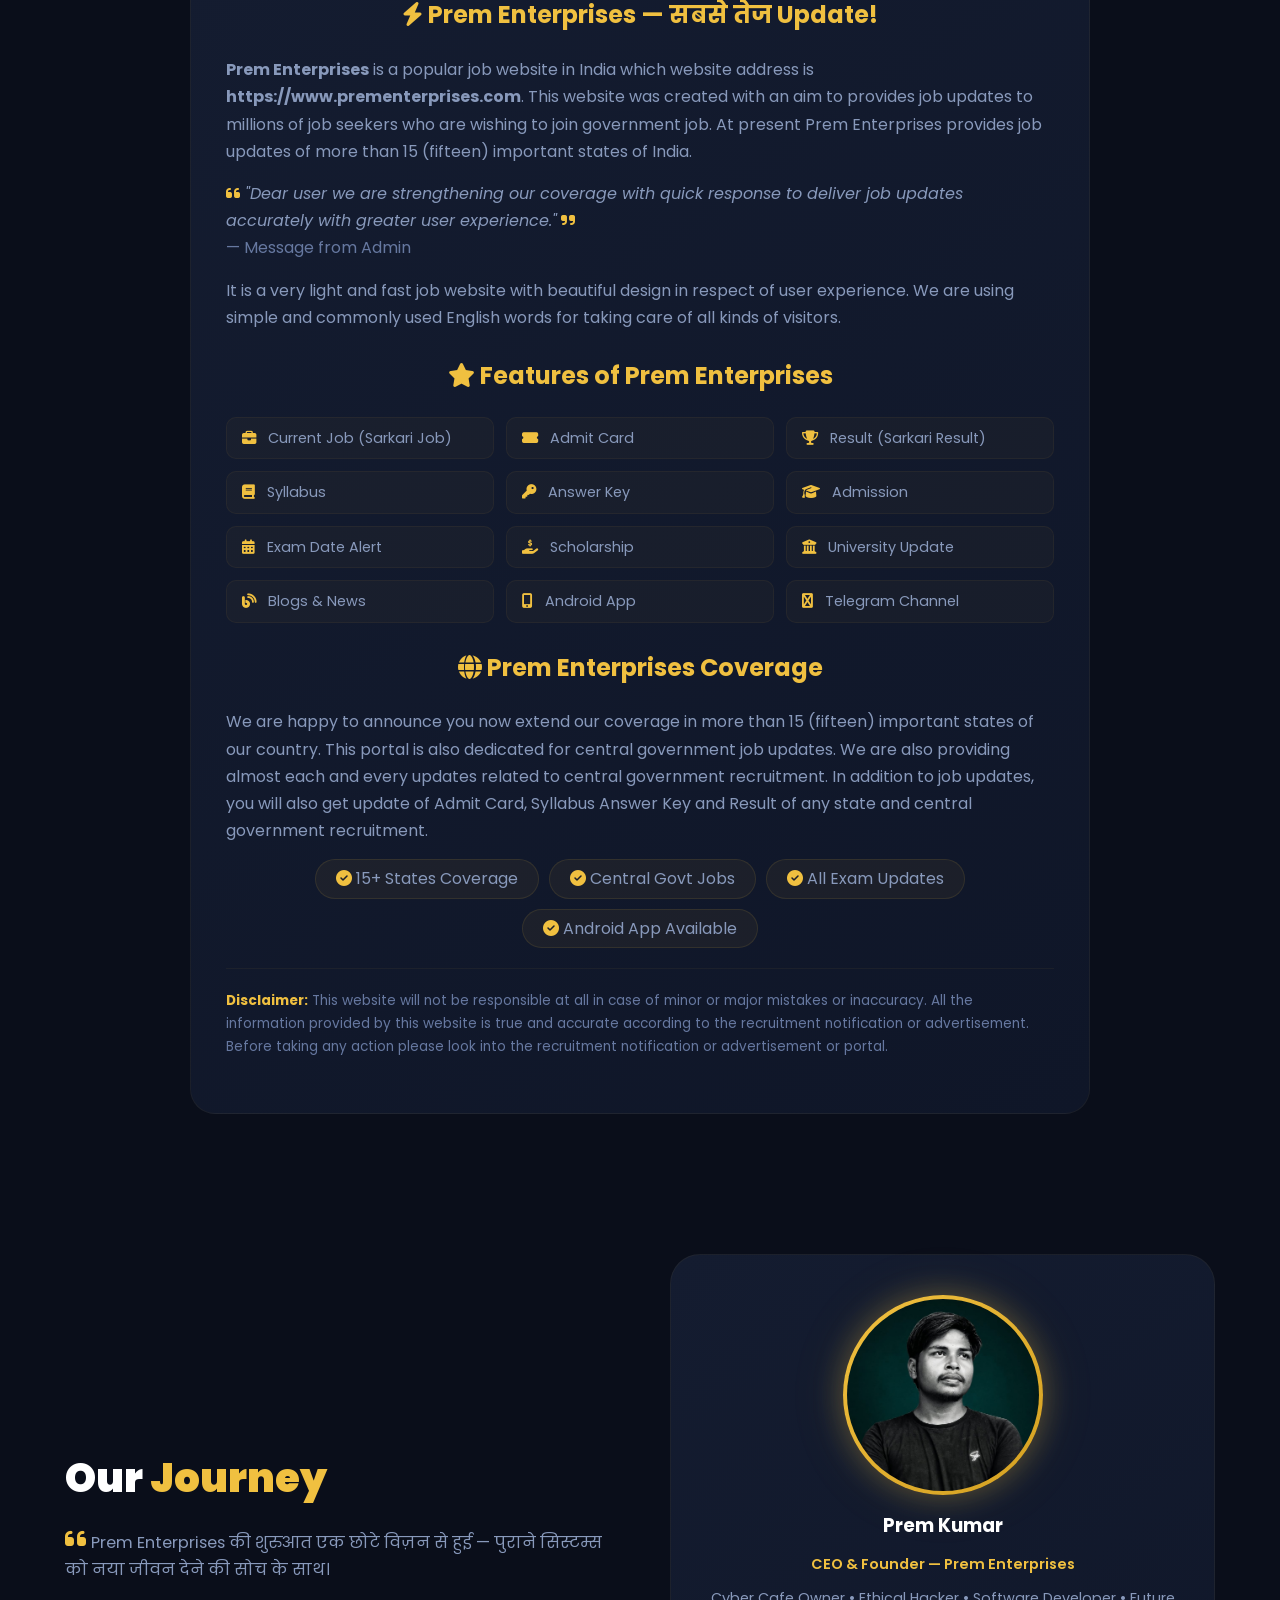
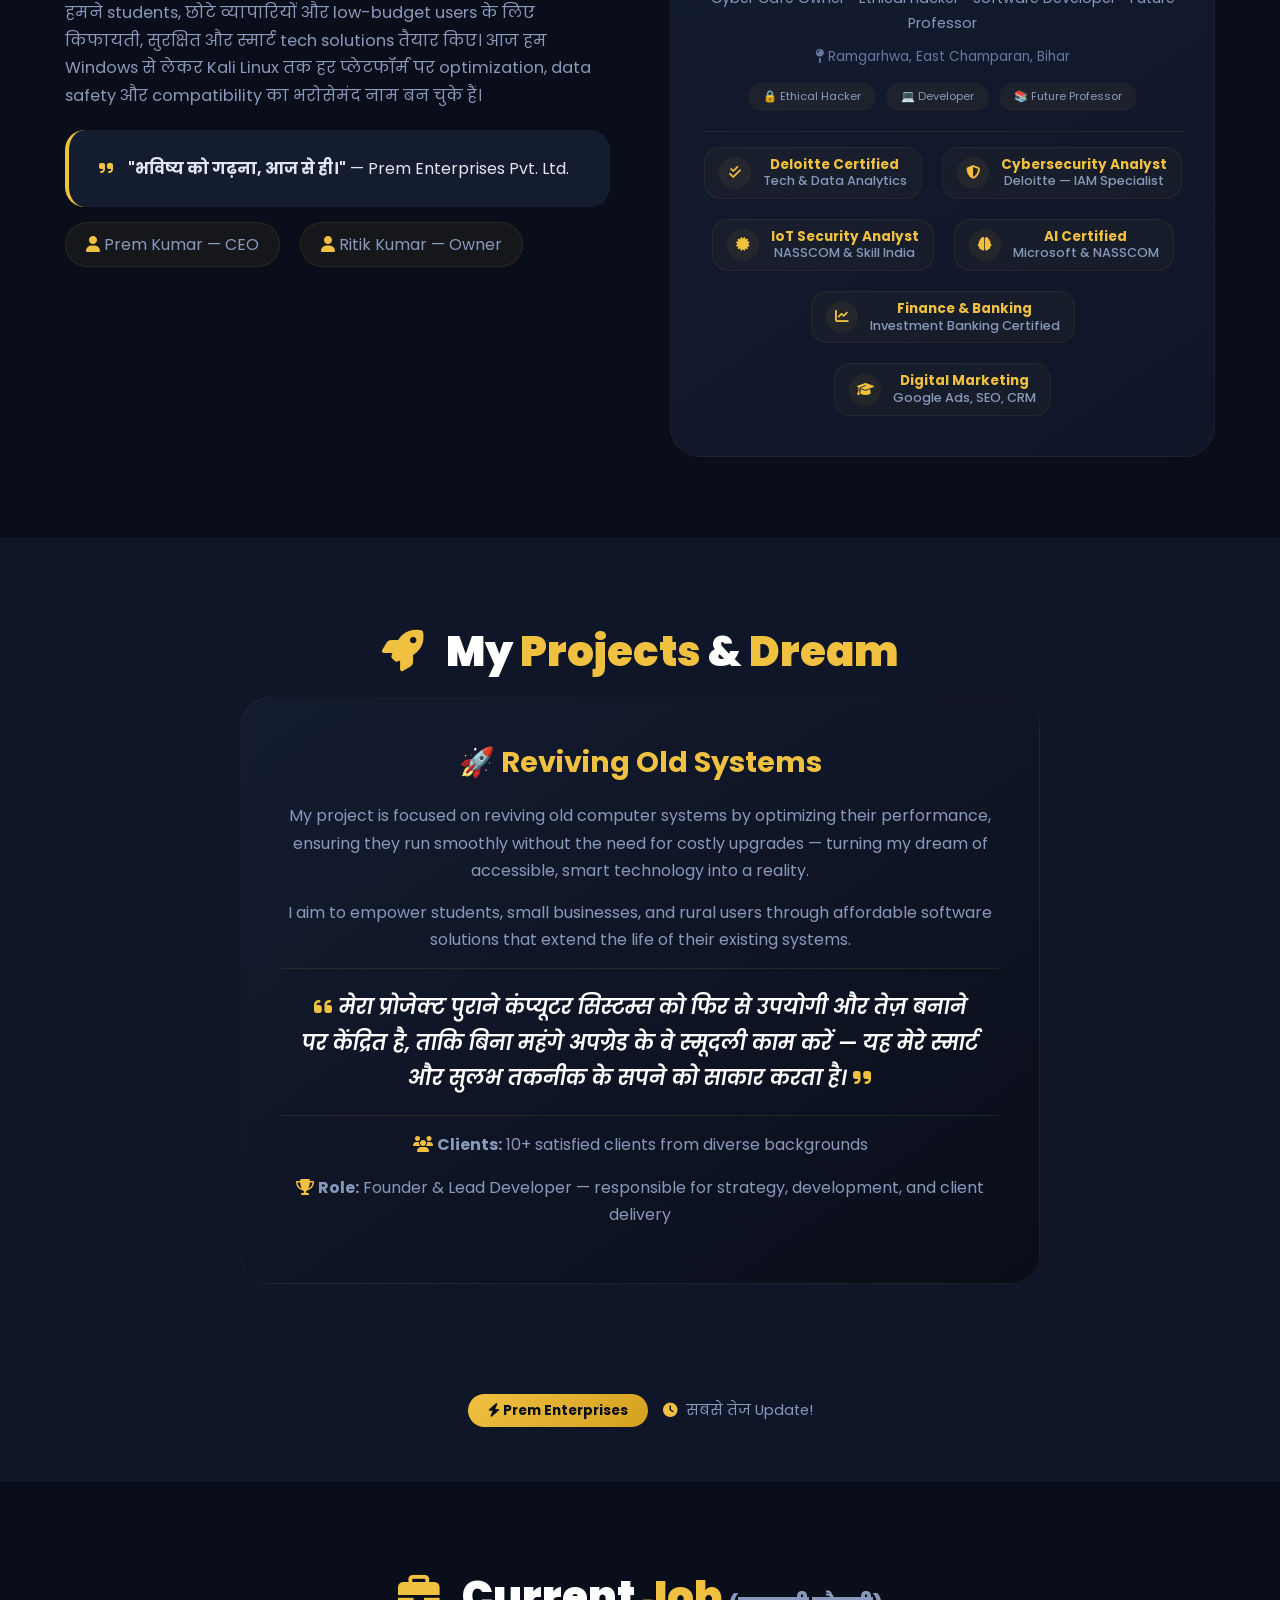
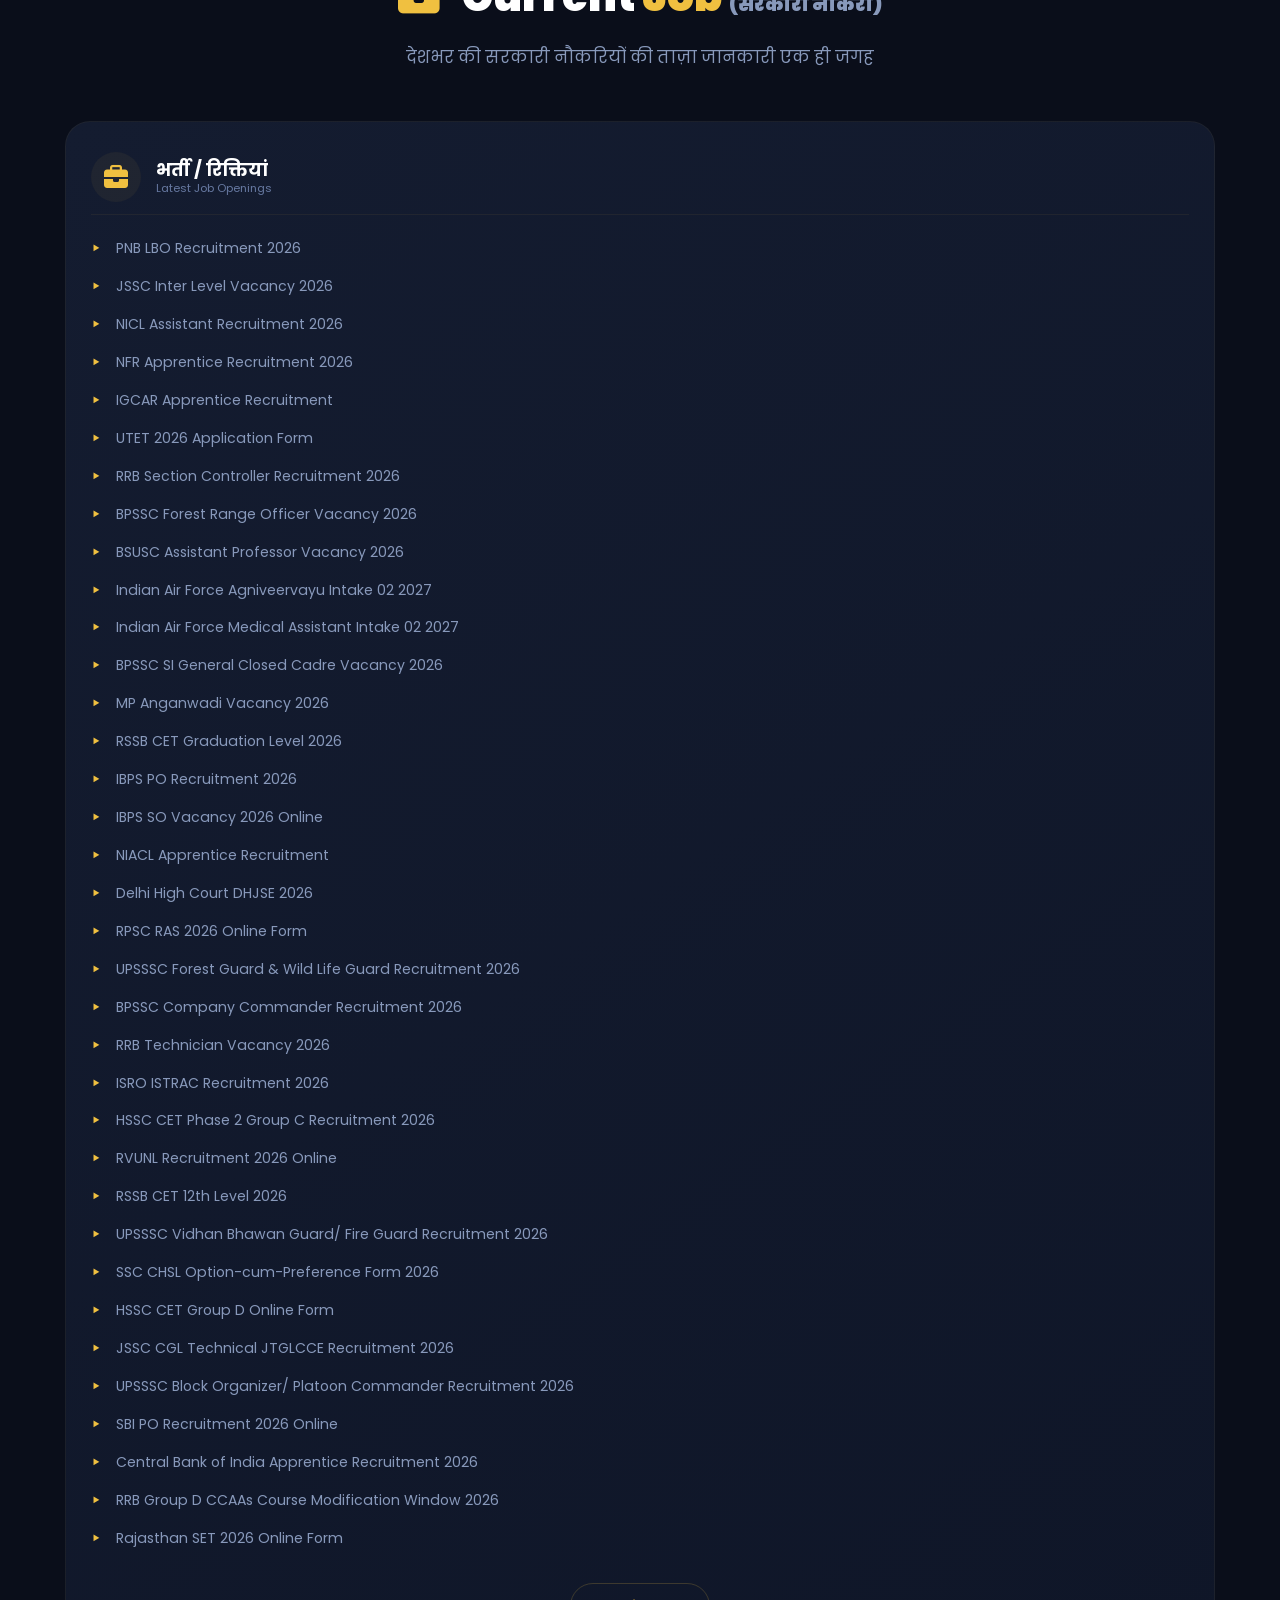
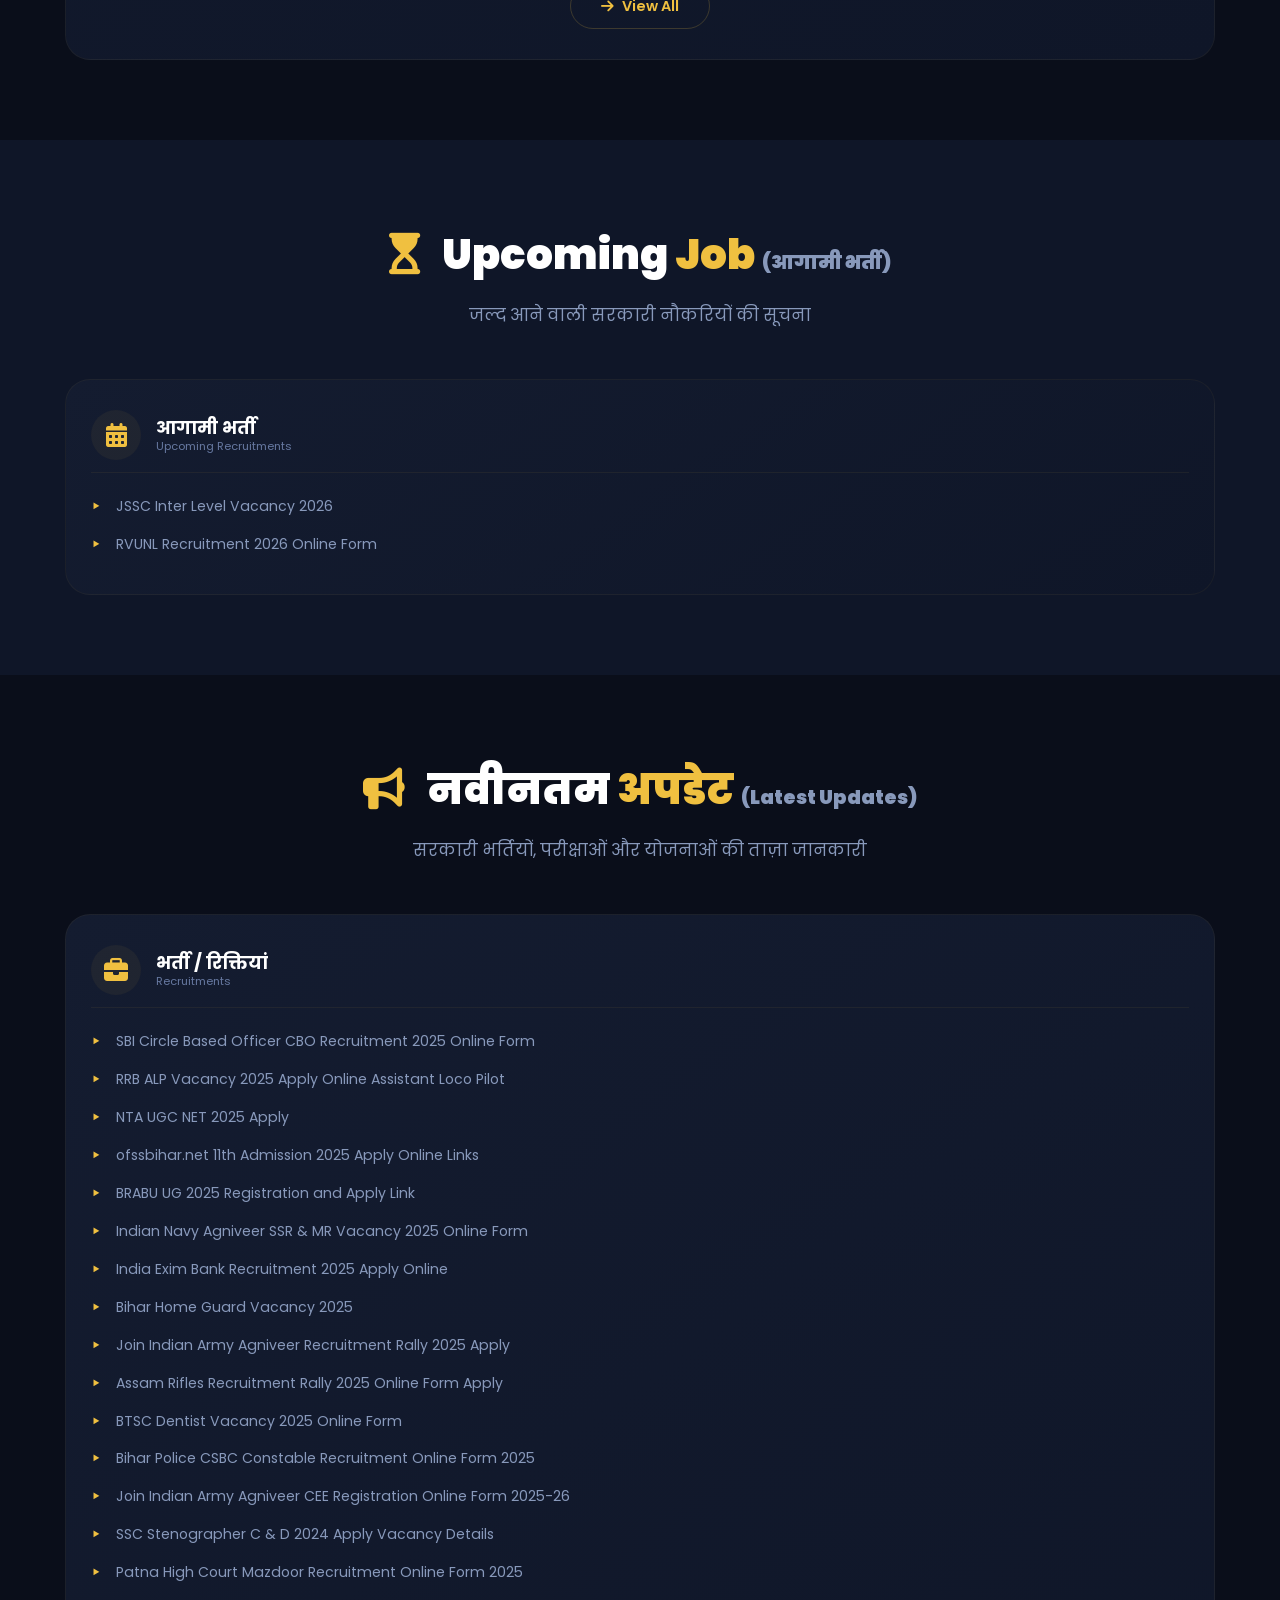
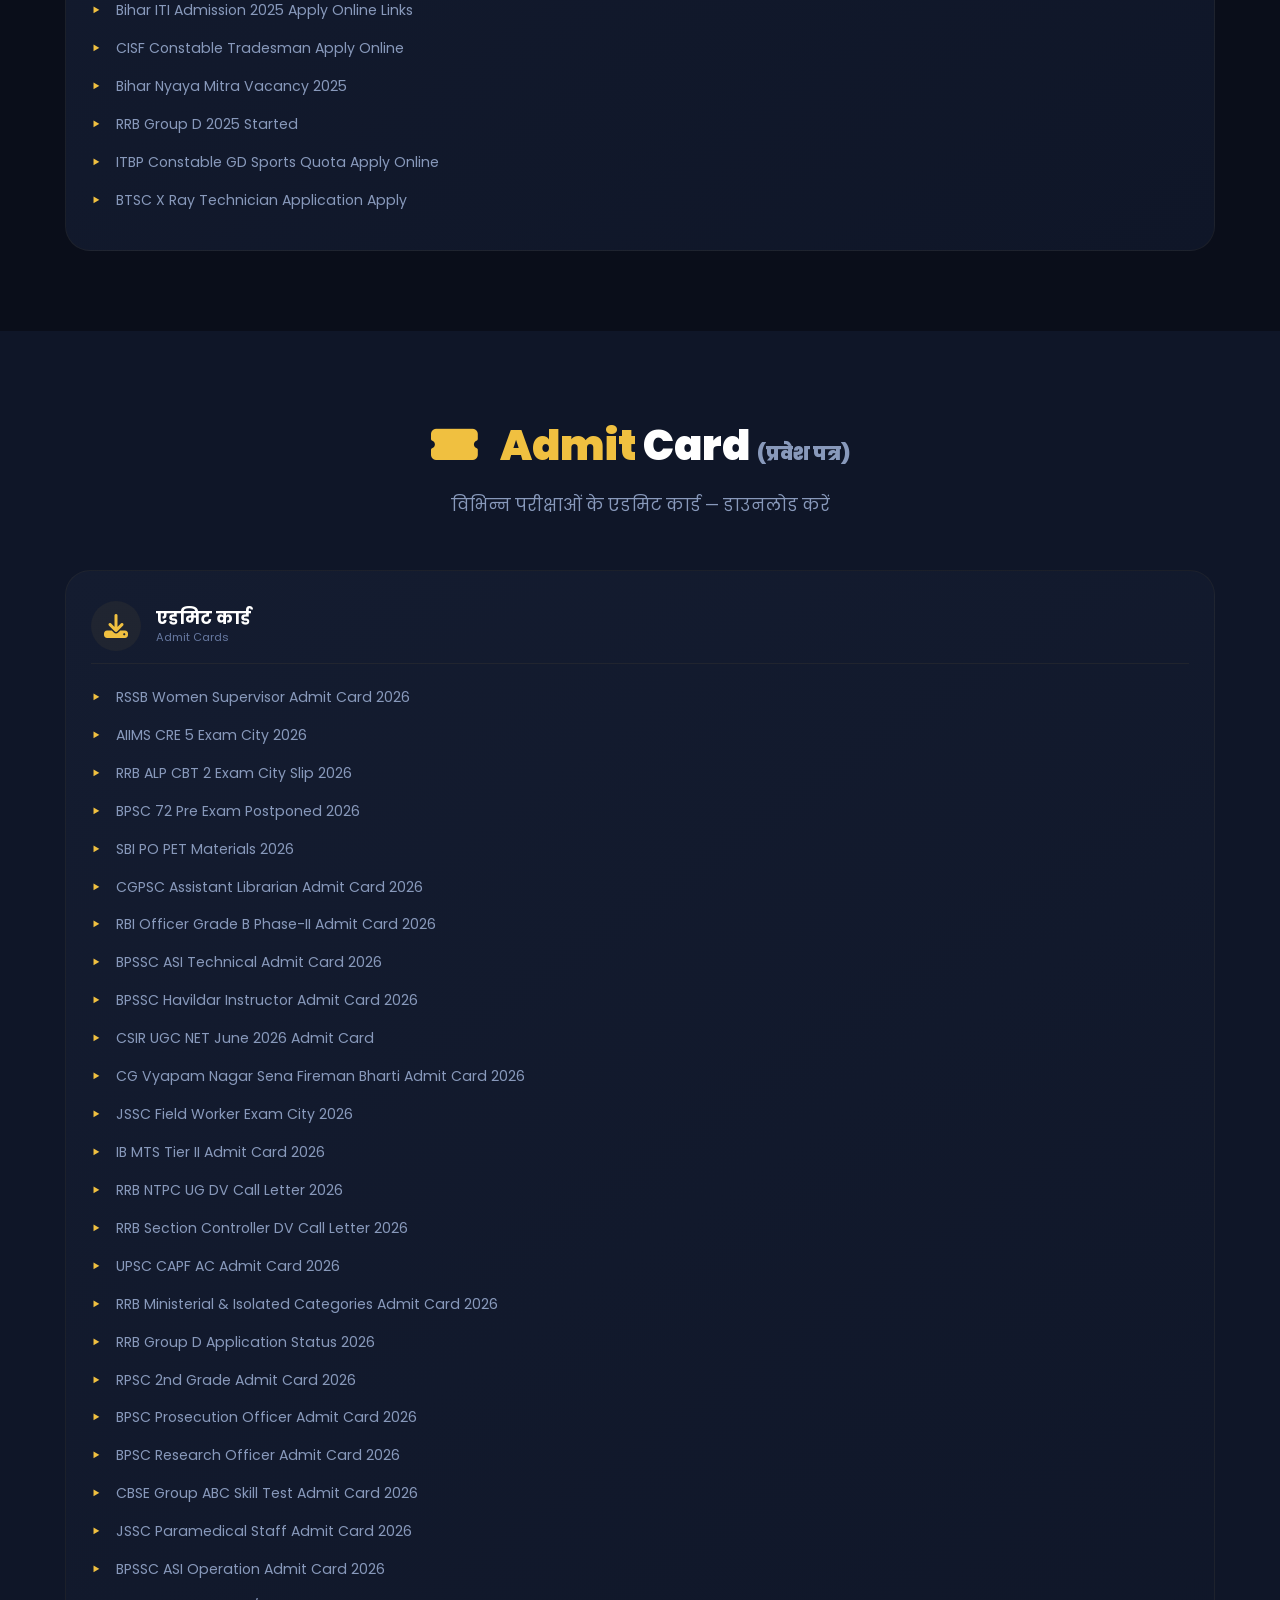
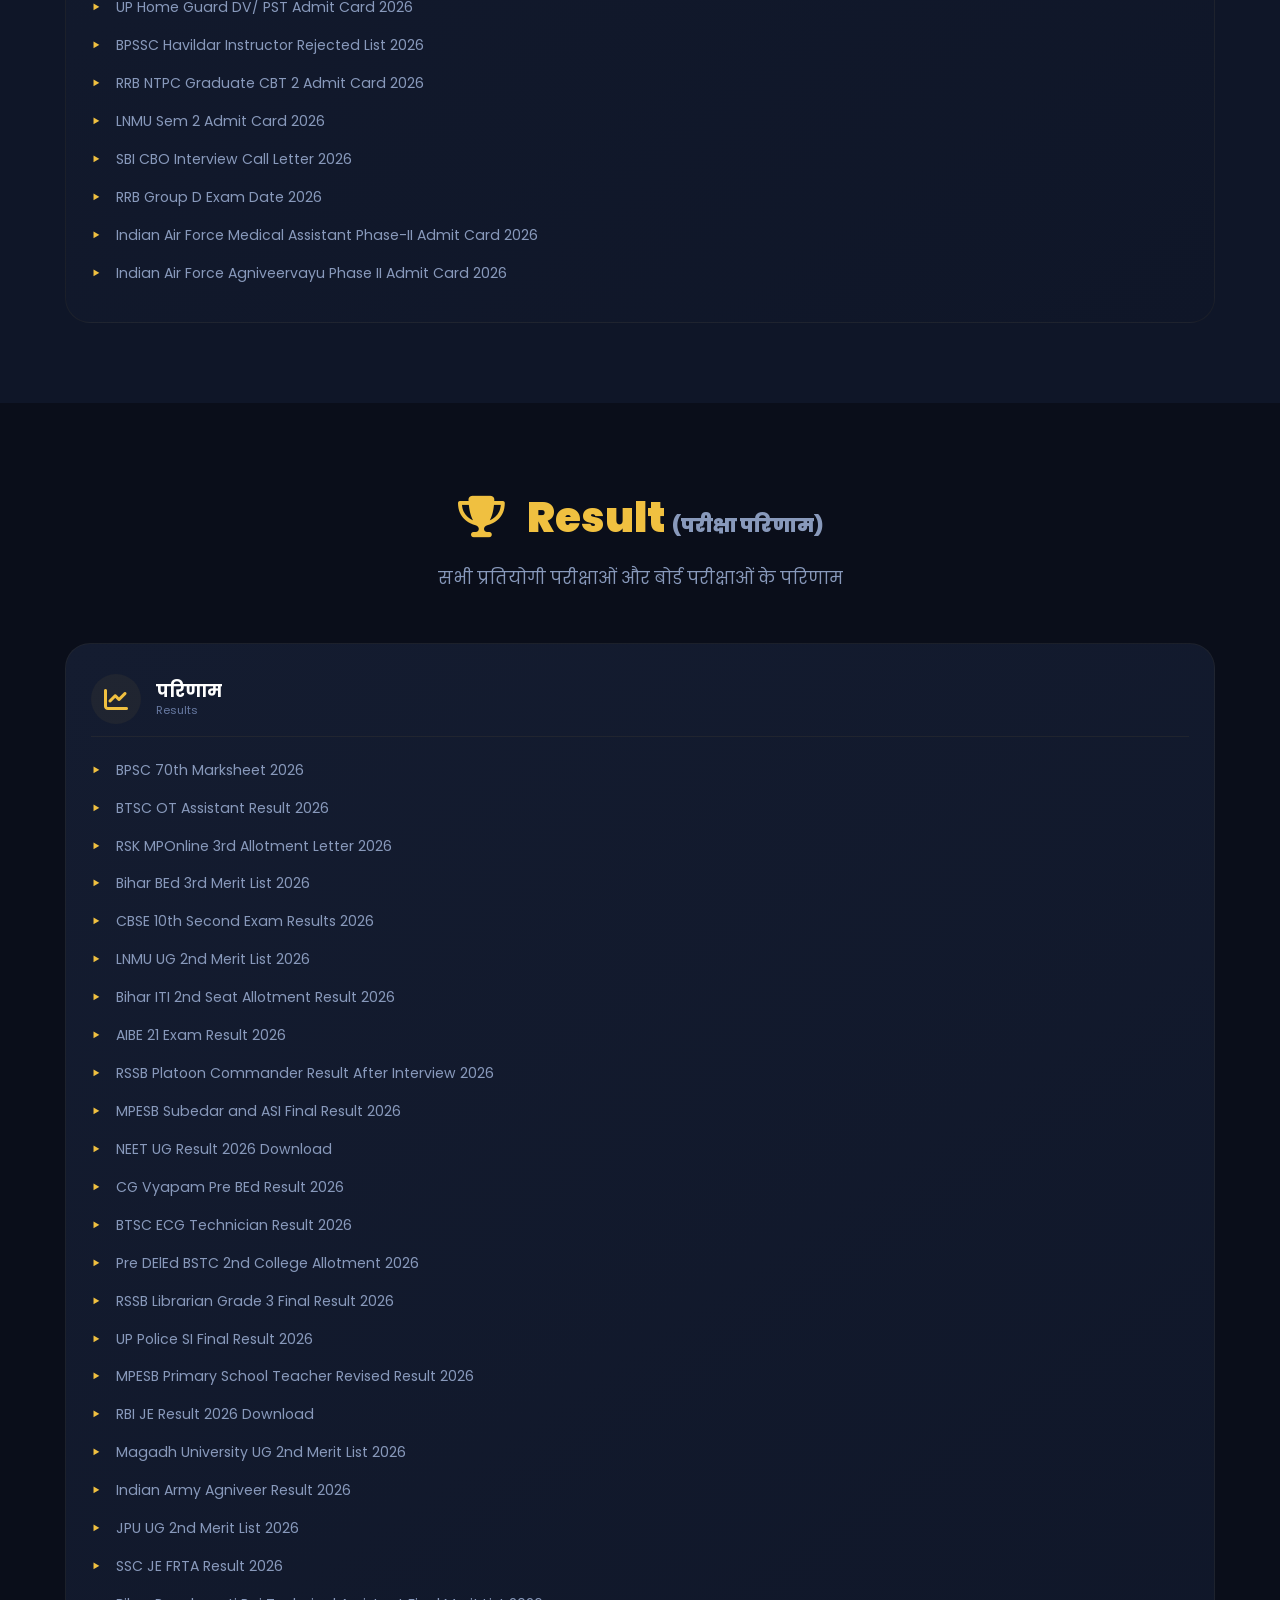
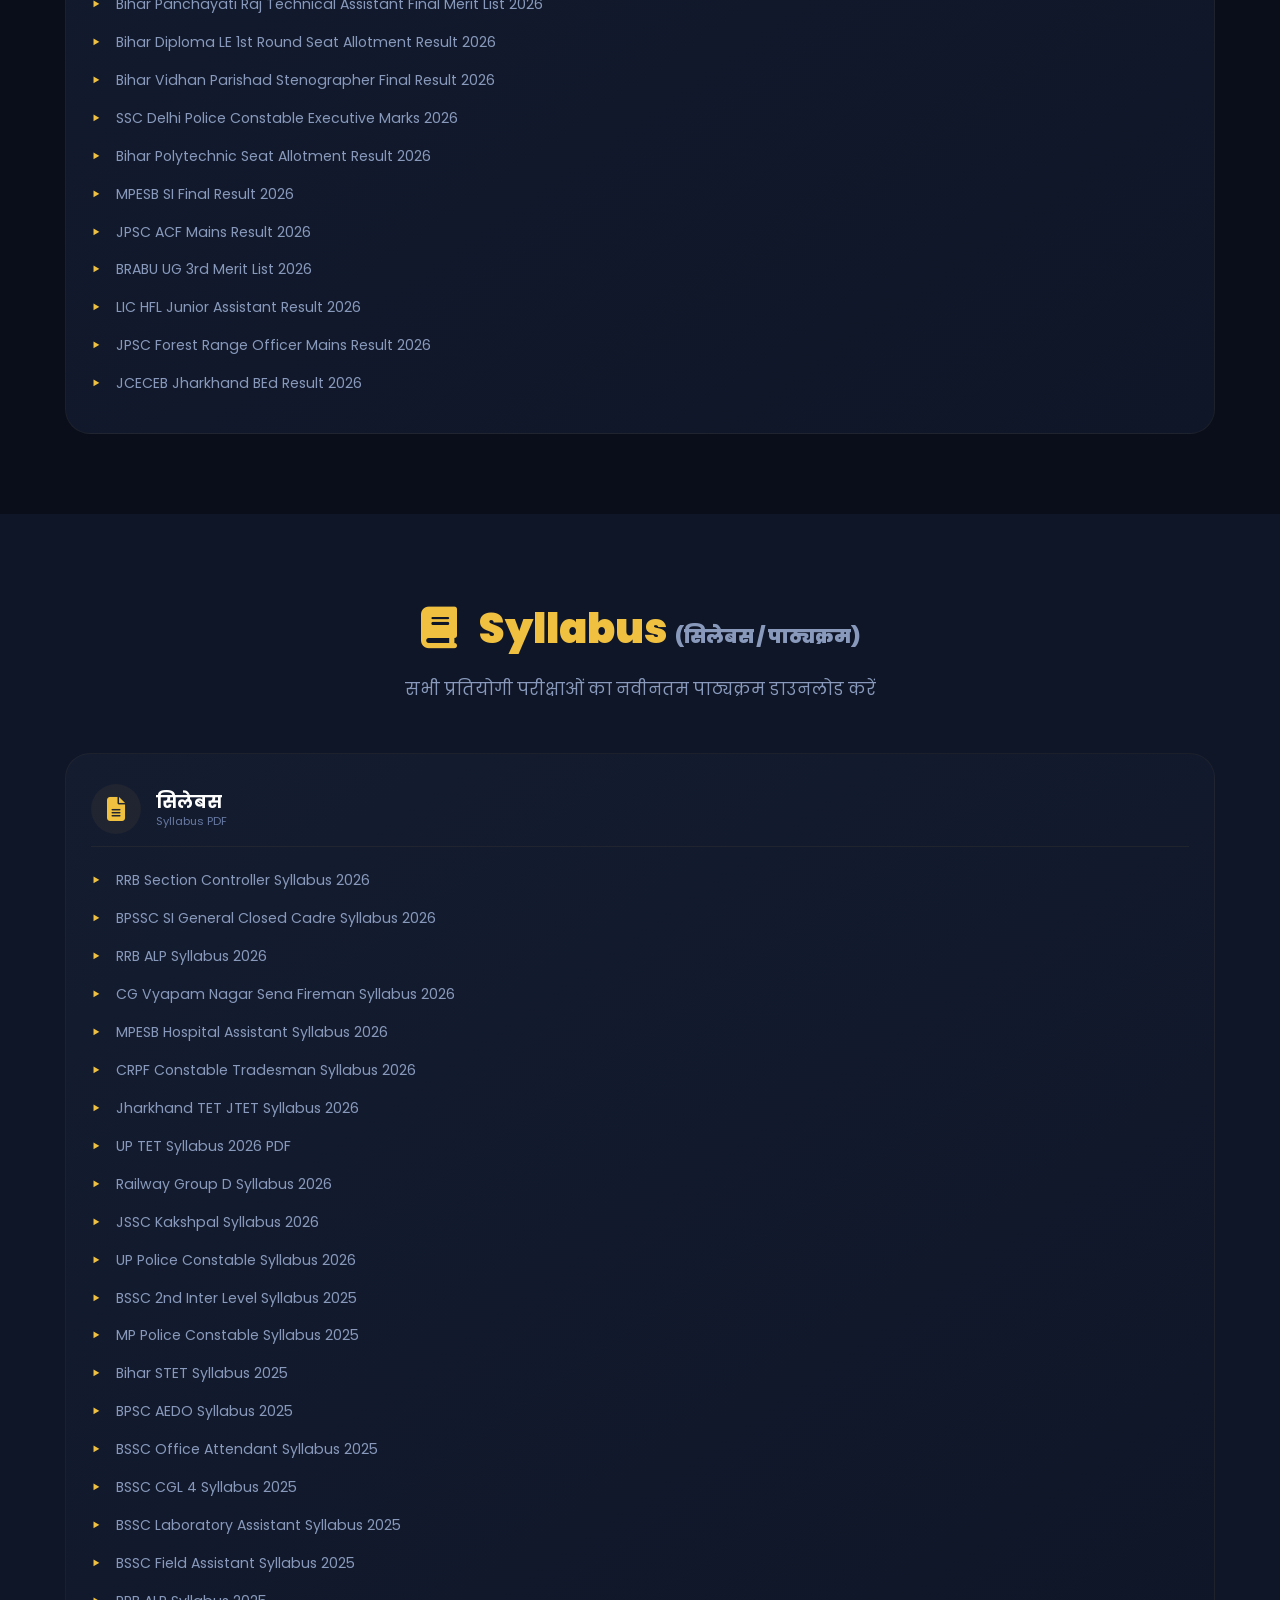
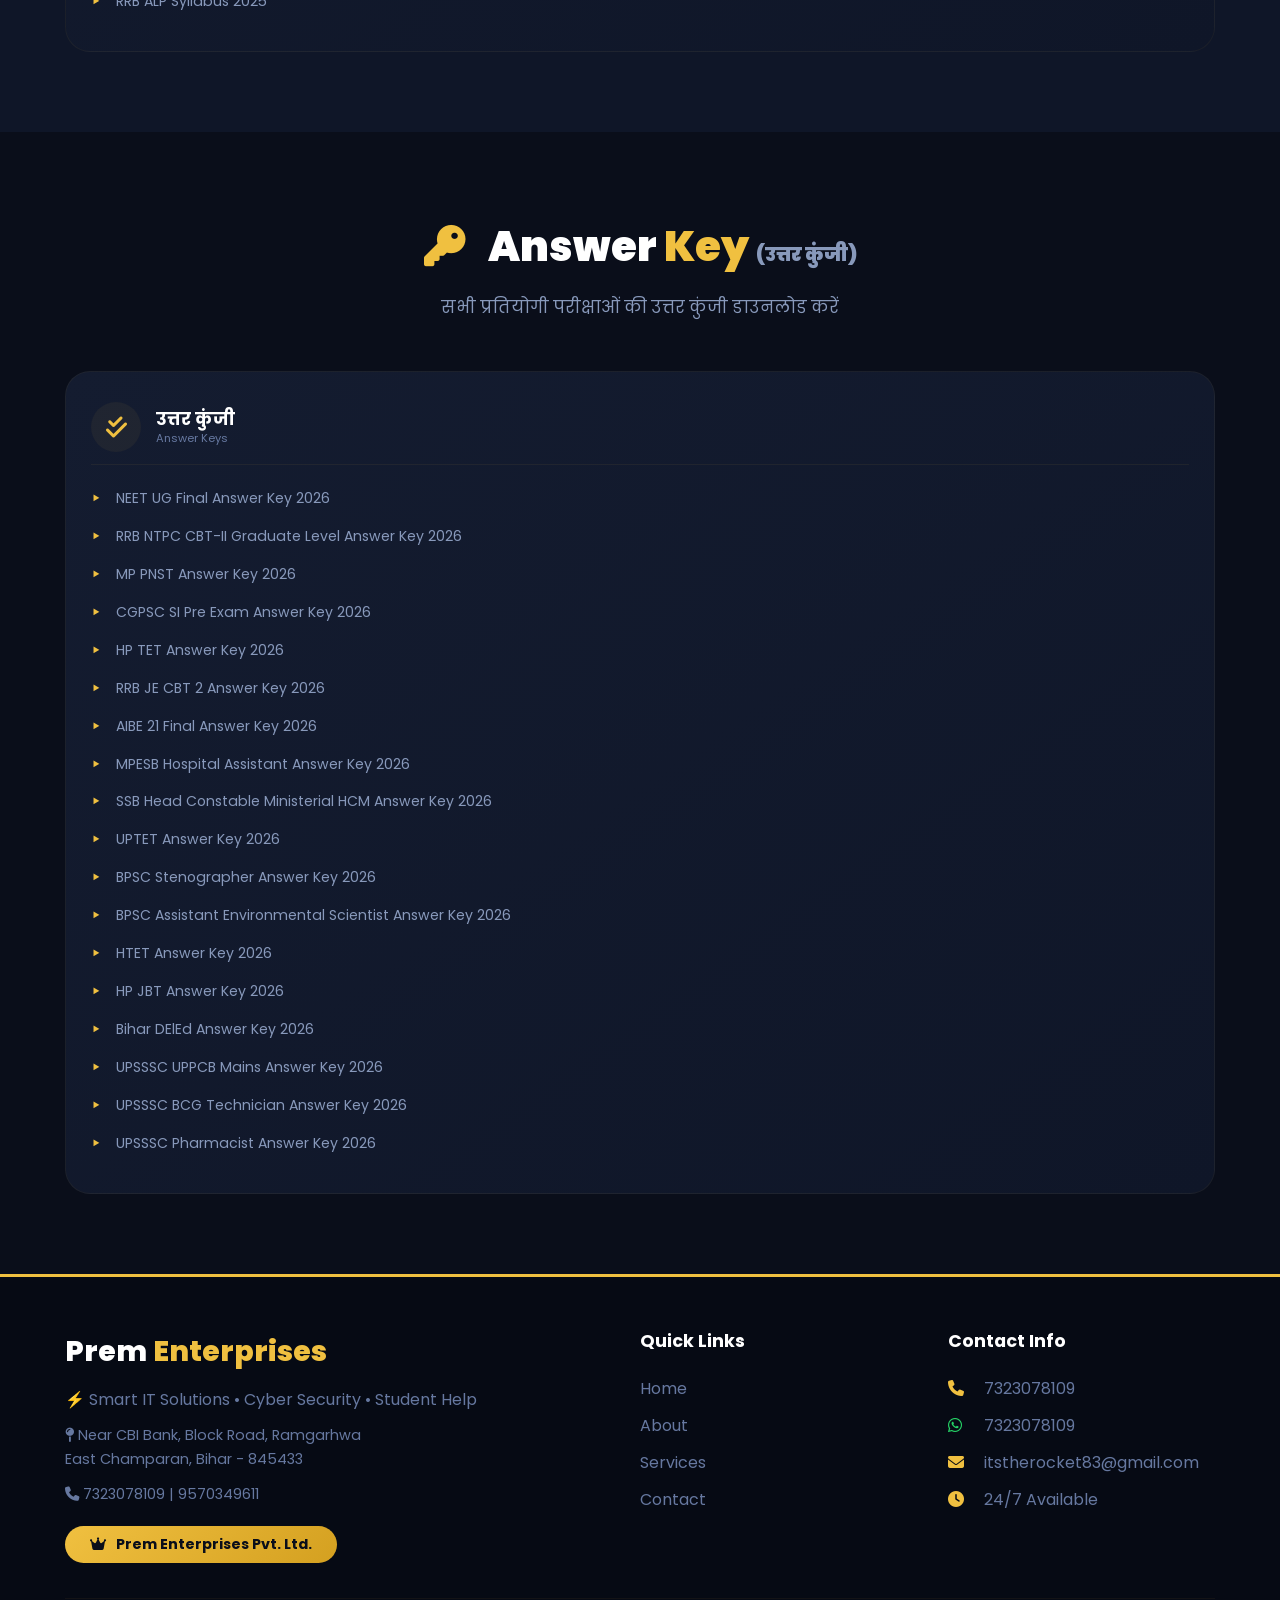
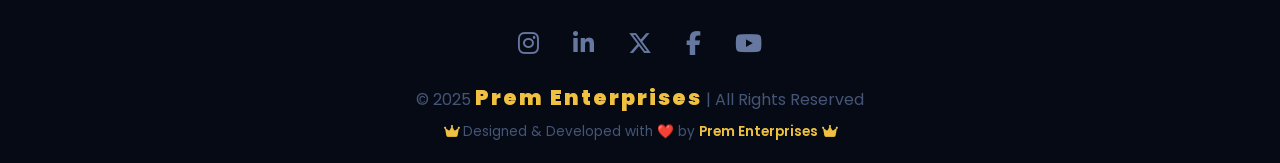
==== commit 97a3b28d: "Update profile image styling in about.html and index.html; adjust dimensions and add box shadow in s" ====
--- a/index.html
+++ b/index.html
@@ -238,7 +238,7 @@
             </div>
             <div class="about-card">
                 <div class="profile-img">
-                    <img src="prem kumar.jpeg" alt="Prem Kumar" style="width:100%;height:100%;border-radius:50%;object-fit:cover;">
+                    <img src="prem kumar.jpeg" alt="Prem Kumar">
                 </div>
                 <h3>Prem Kumar</h3>
                 <p class="role">CEO &amp; Founder — Prem Enterprises</p>
--- a/css/style.css
+++ b/css/style.css
@@ -1108,8 +1108,8 @@
     border: 1px solid rgba(240, 192, 64, 0.05);
 }
 .about-card .profile-img {
-    width: 120px;
-    height: 120px;
+    width: 200px;
+    height: 200px;
     background: linear-gradient(135deg, #f0c040, #d4a020);
     border-radius: 50%;
     display: flex;
@@ -1118,6 +1118,16 @@
     margin: 0 auto 15px;
     font-size: 3.5rem;
     color: #0a0e1a;
+    padding: 4px;
+    box-shadow: 0 0 30px rgba(240, 192, 64, 0.3), 0 0 60px rgba(240, 192, 64, 0.1);
+}
+.about-card .profile-img img {
+    width: 100%;
+    height: 100%;
+    border-radius: 50%;
+    object-fit: cover;
+    object-position: center top;
+    display: block;
 }
 .about-card h3 {
     color: #fff;
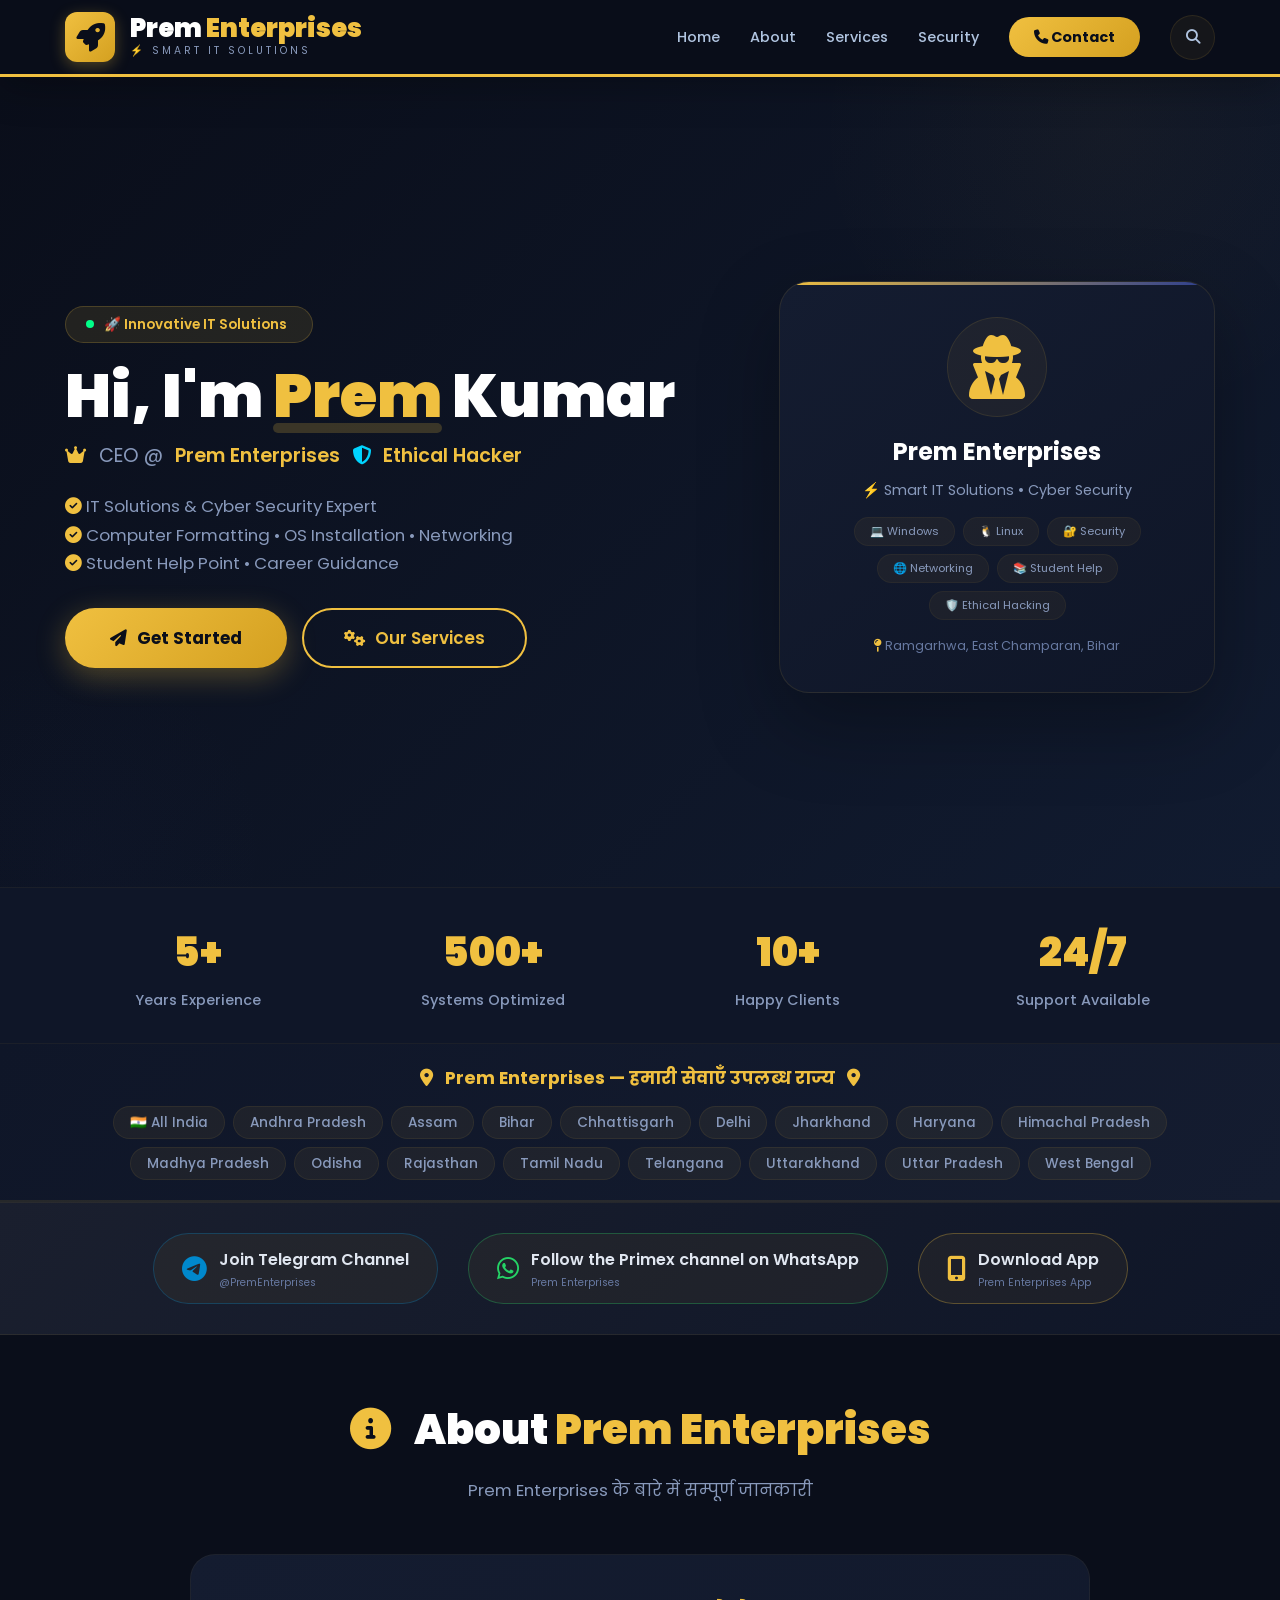
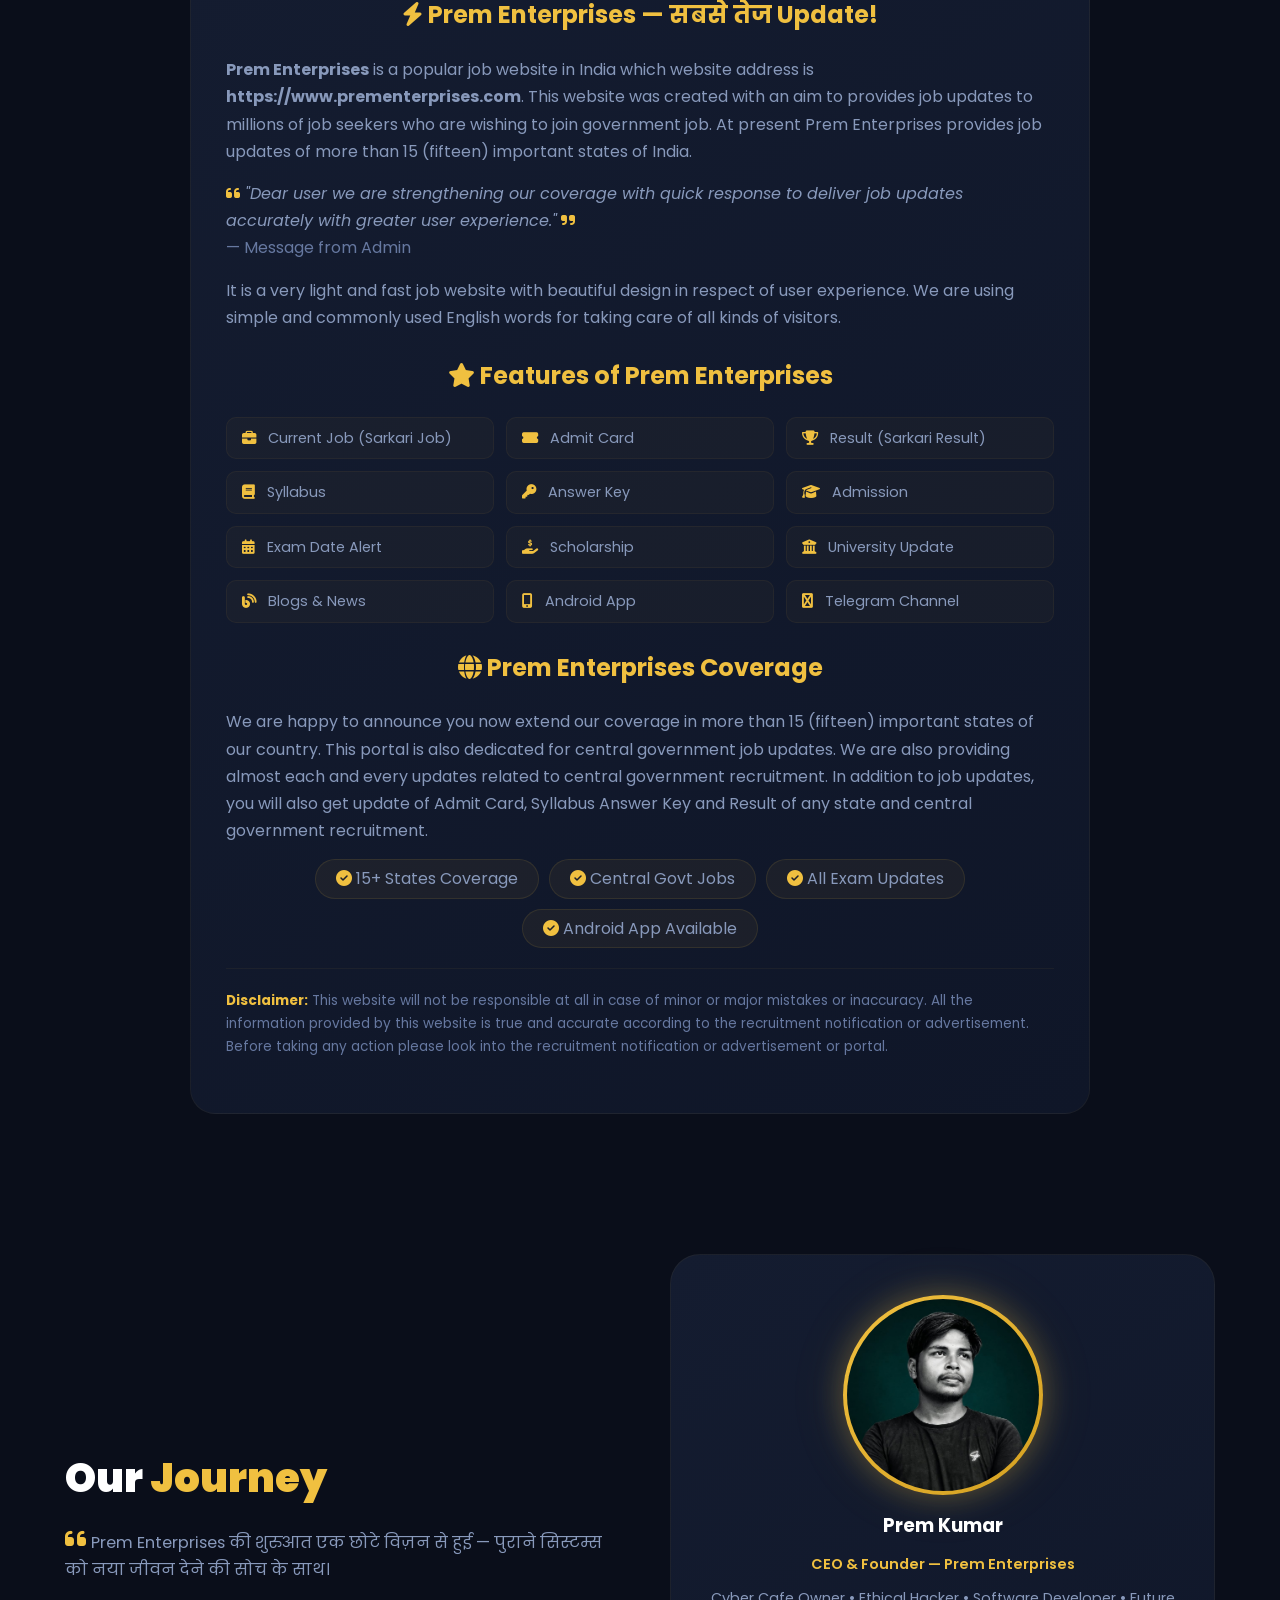
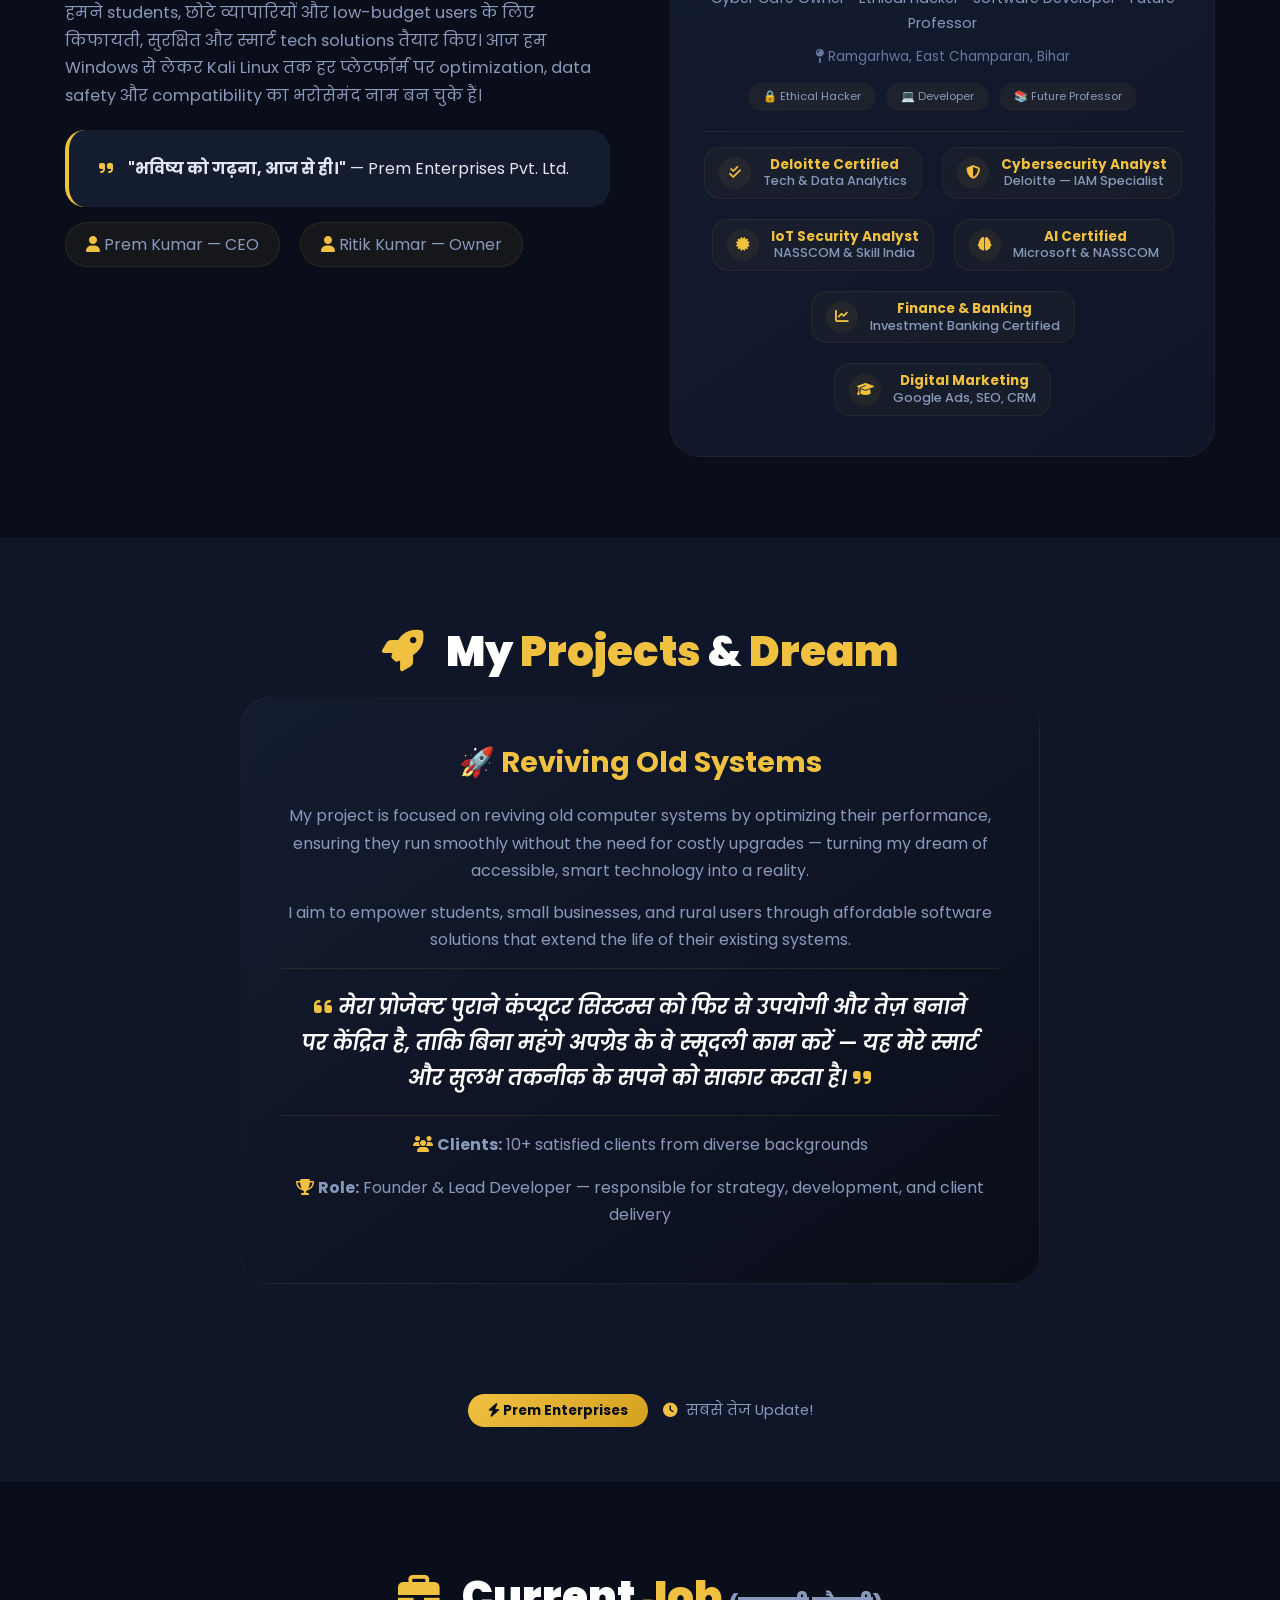
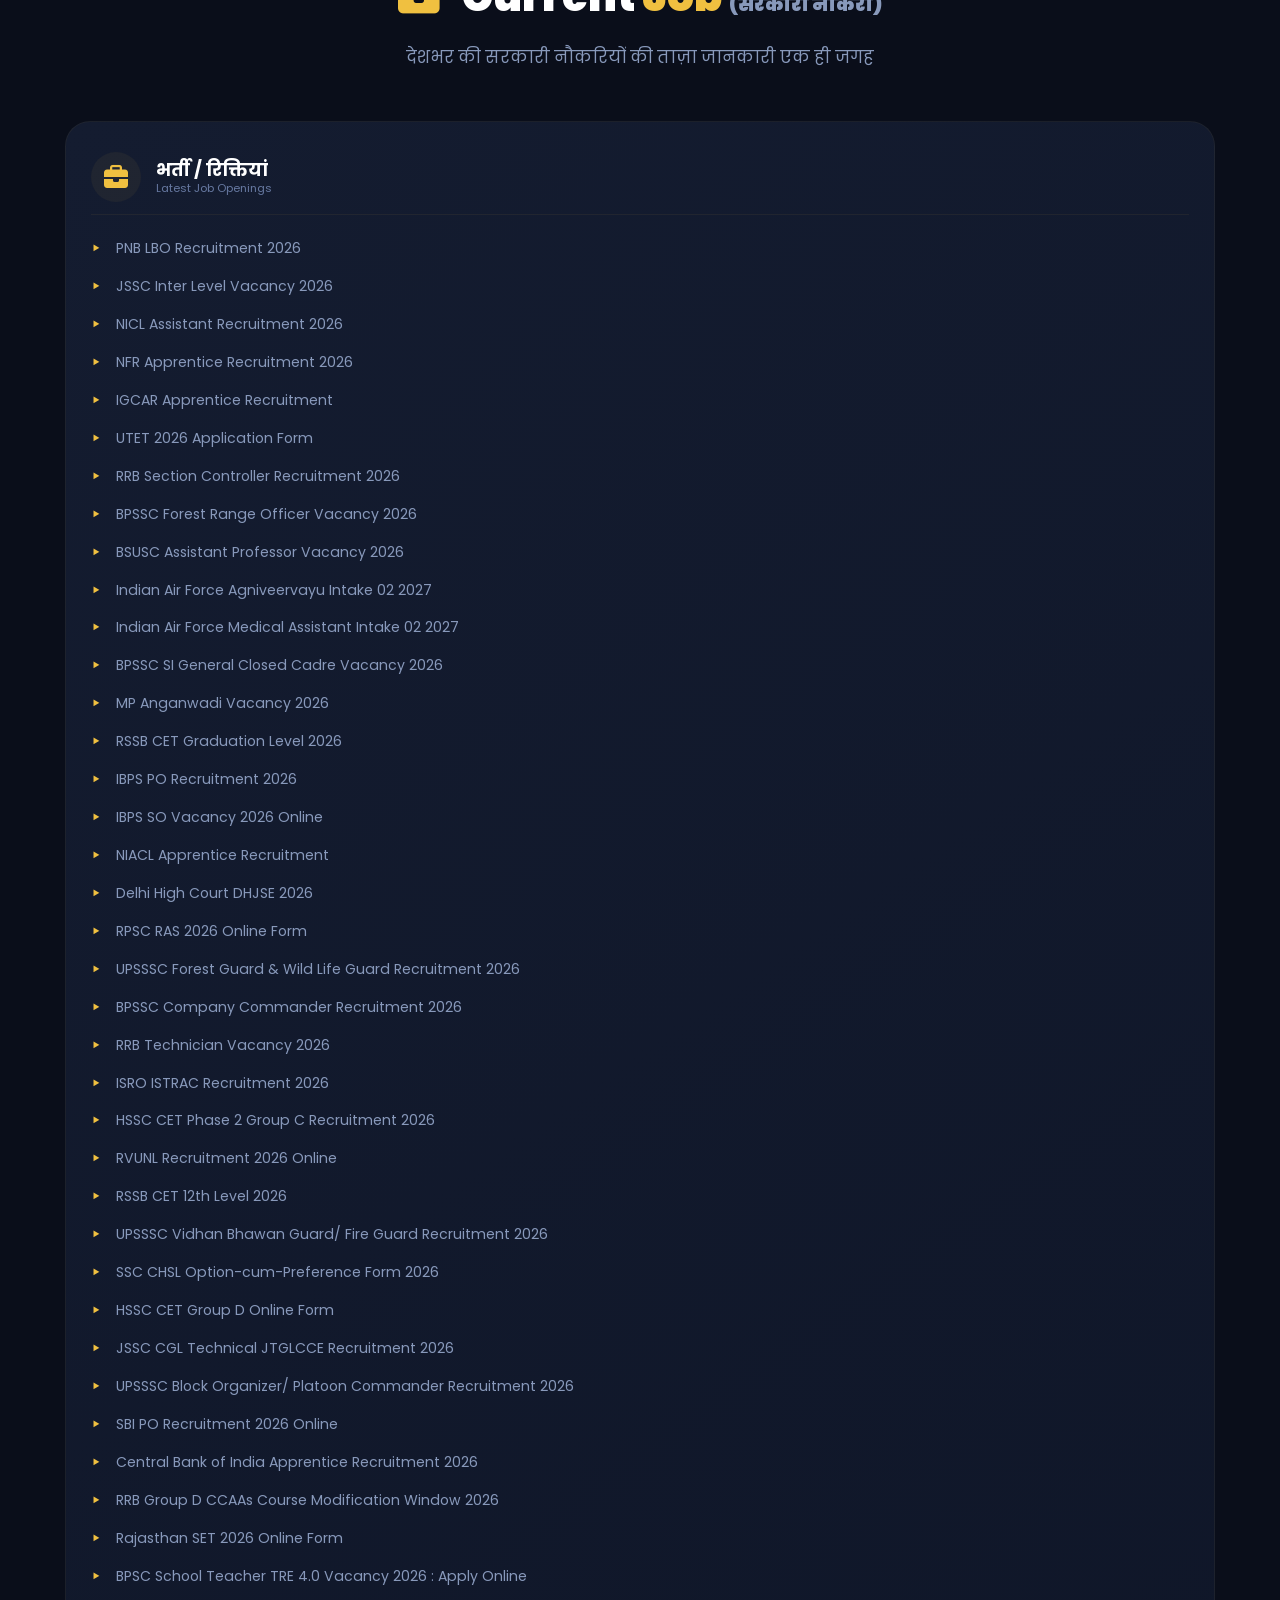
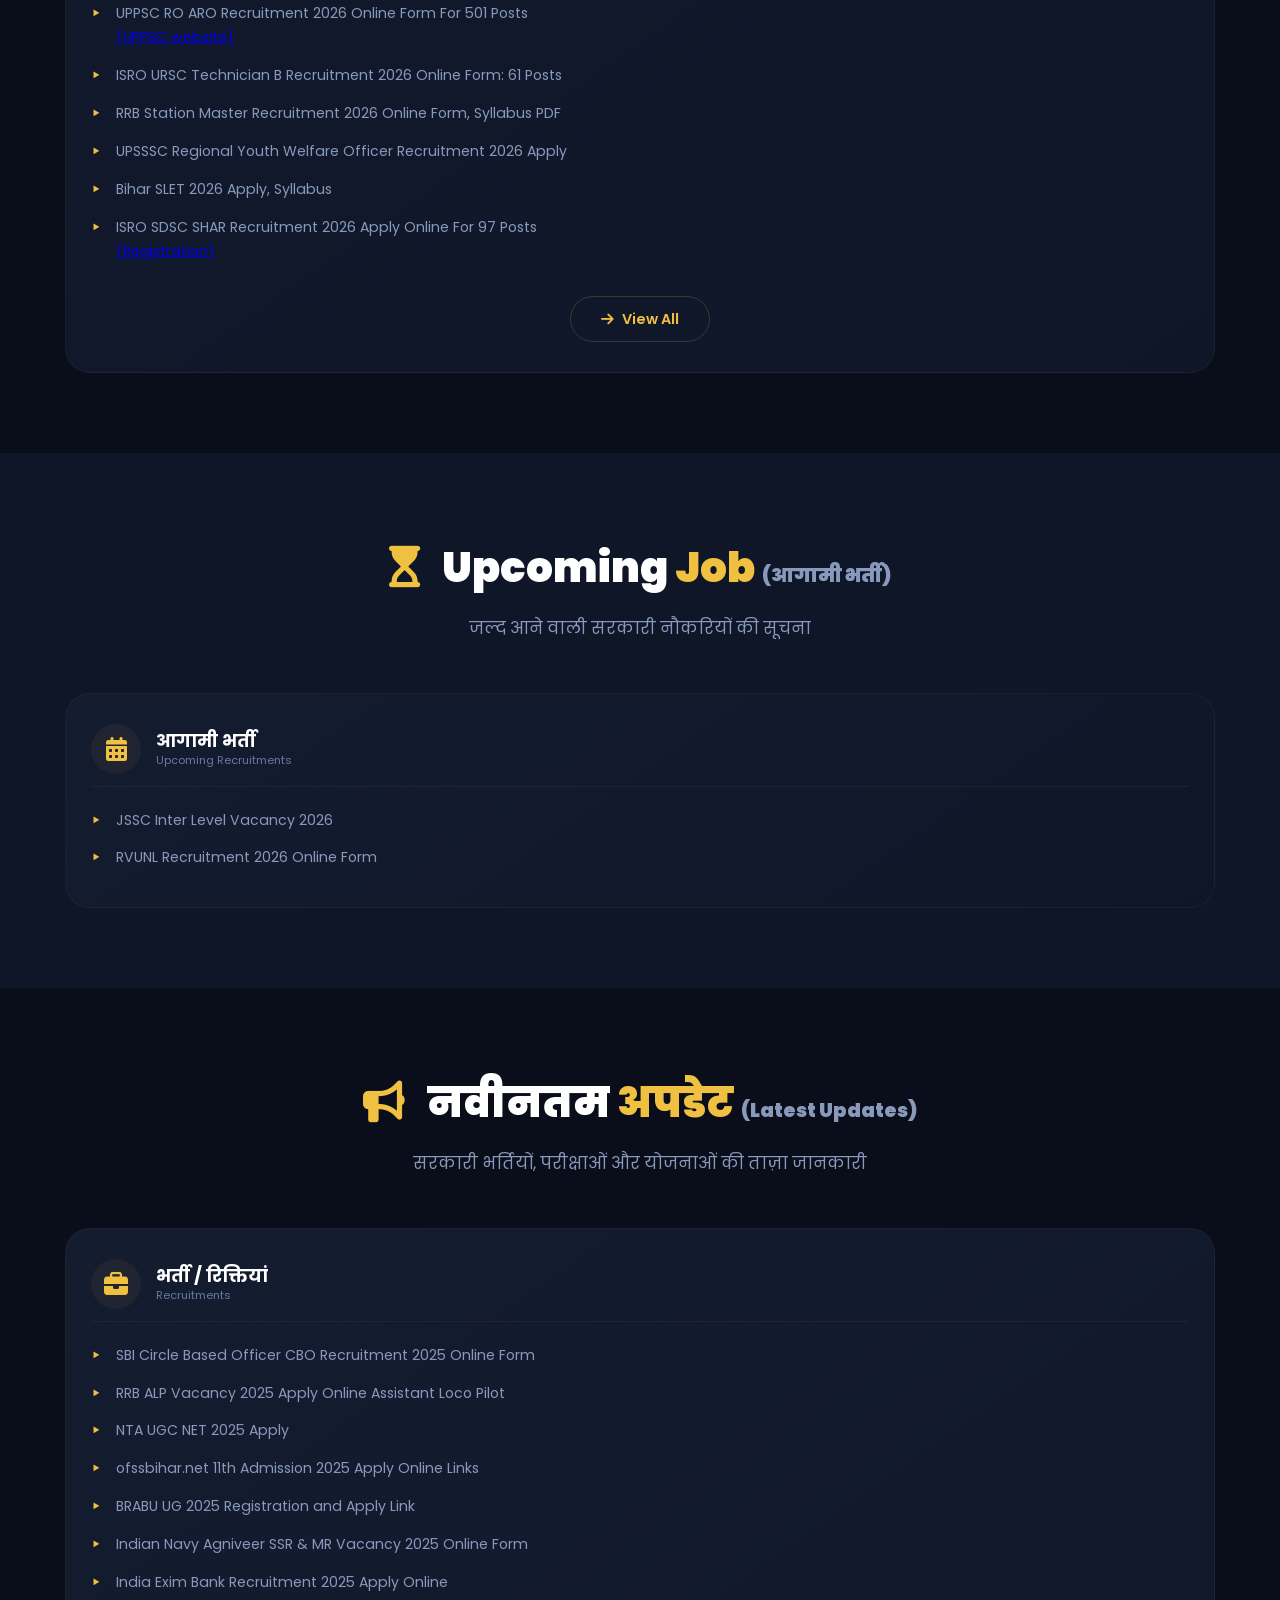
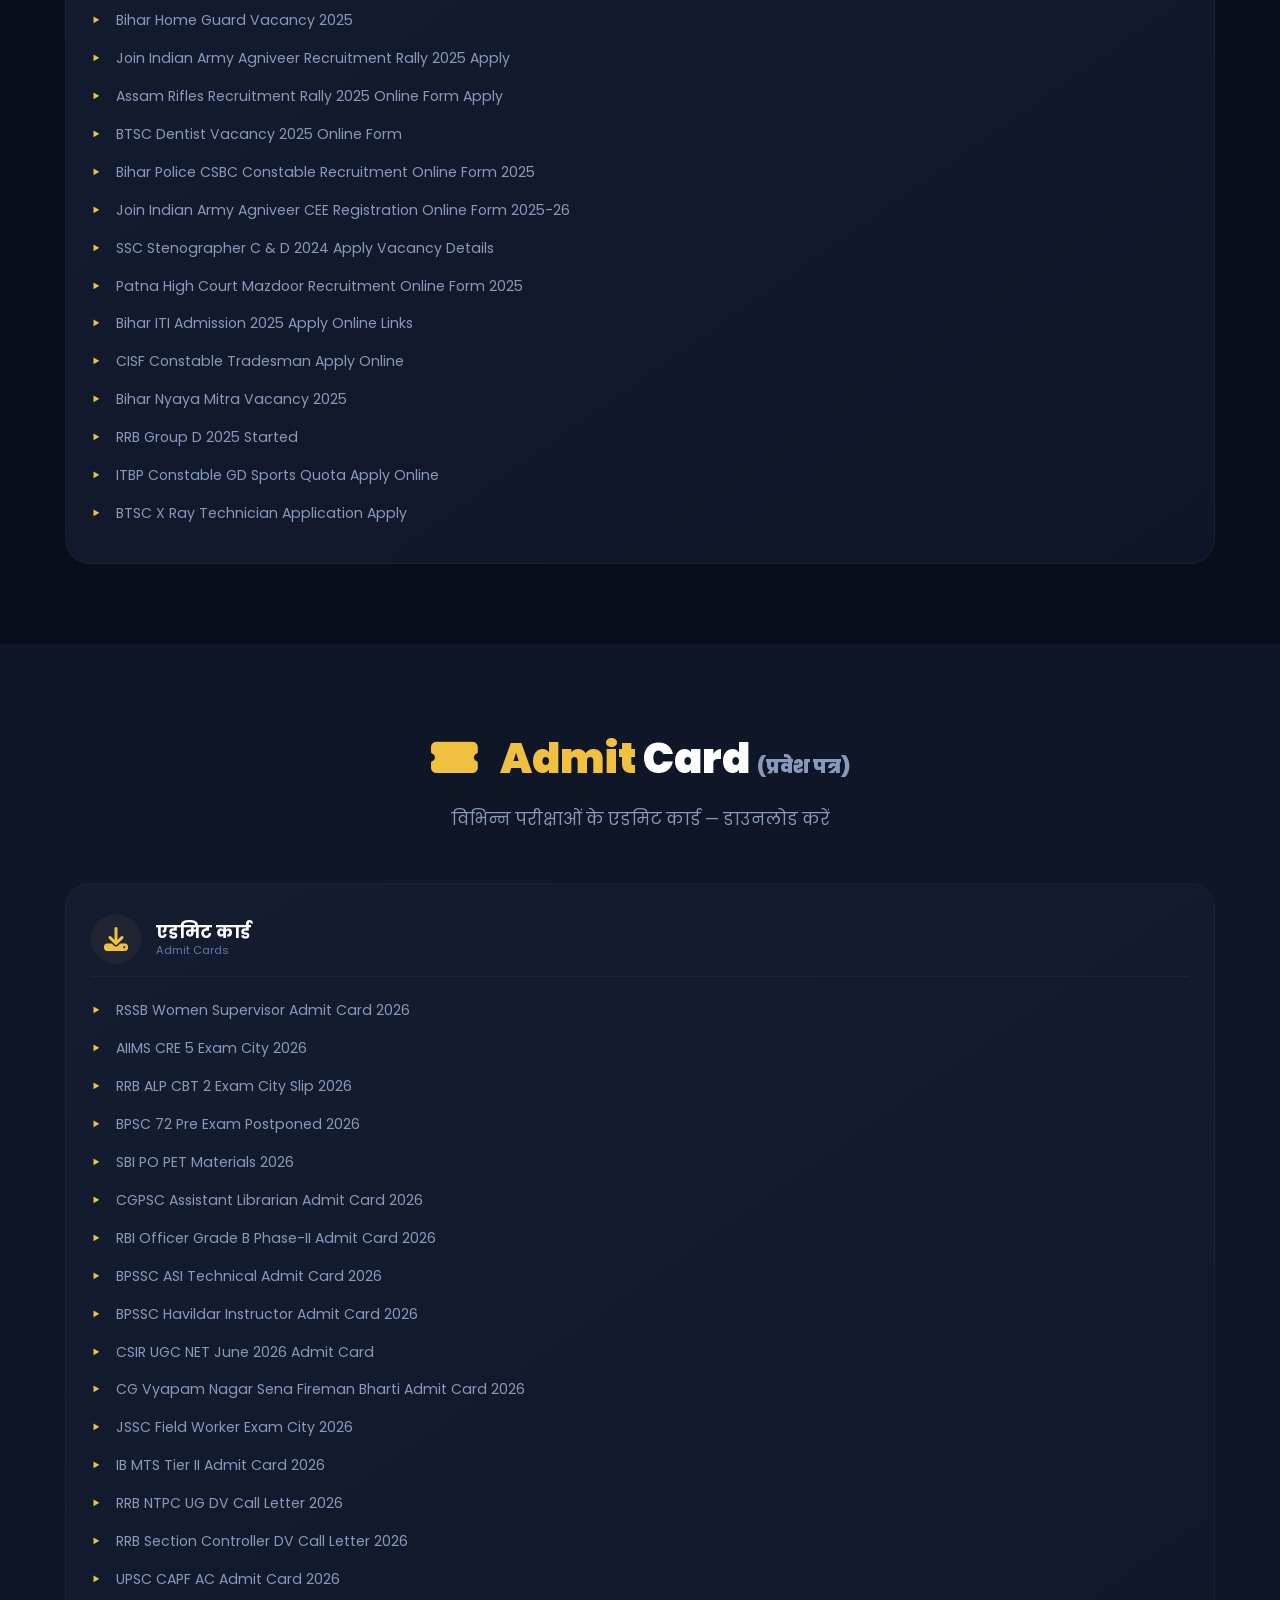
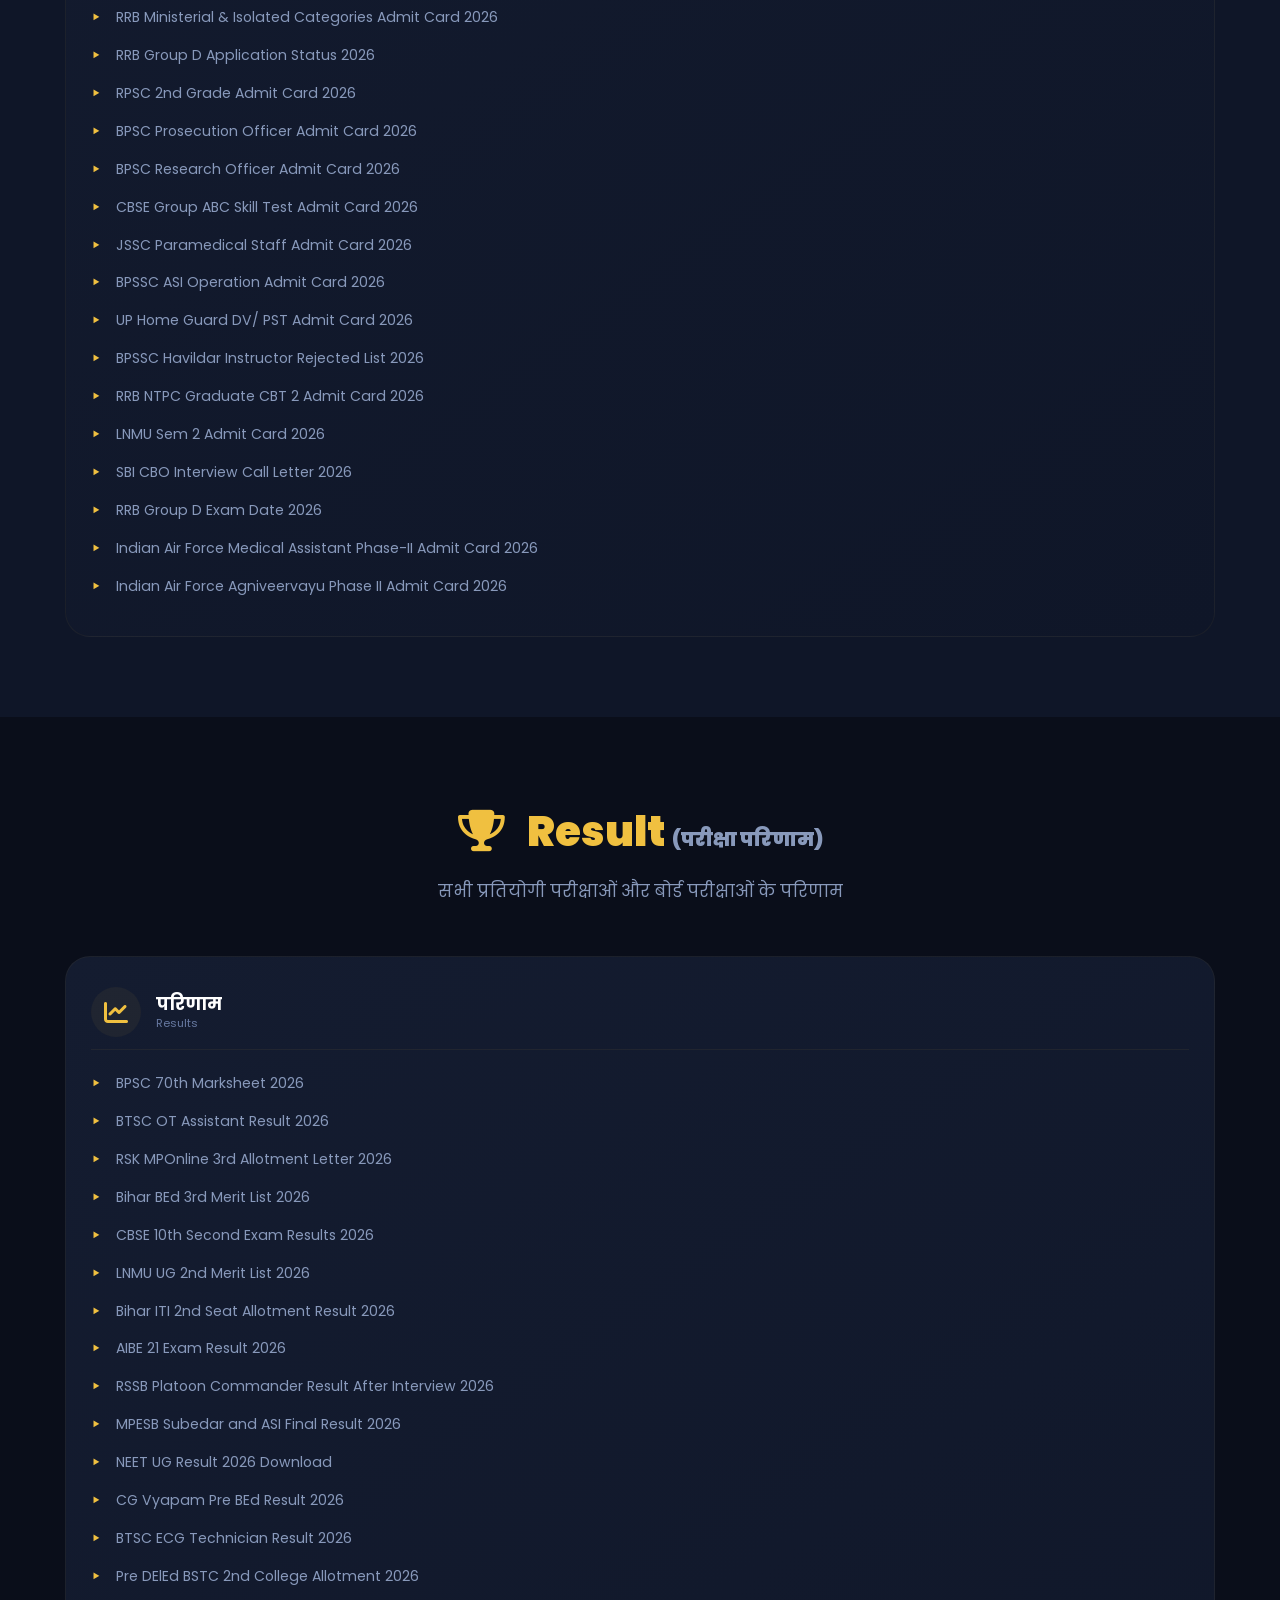
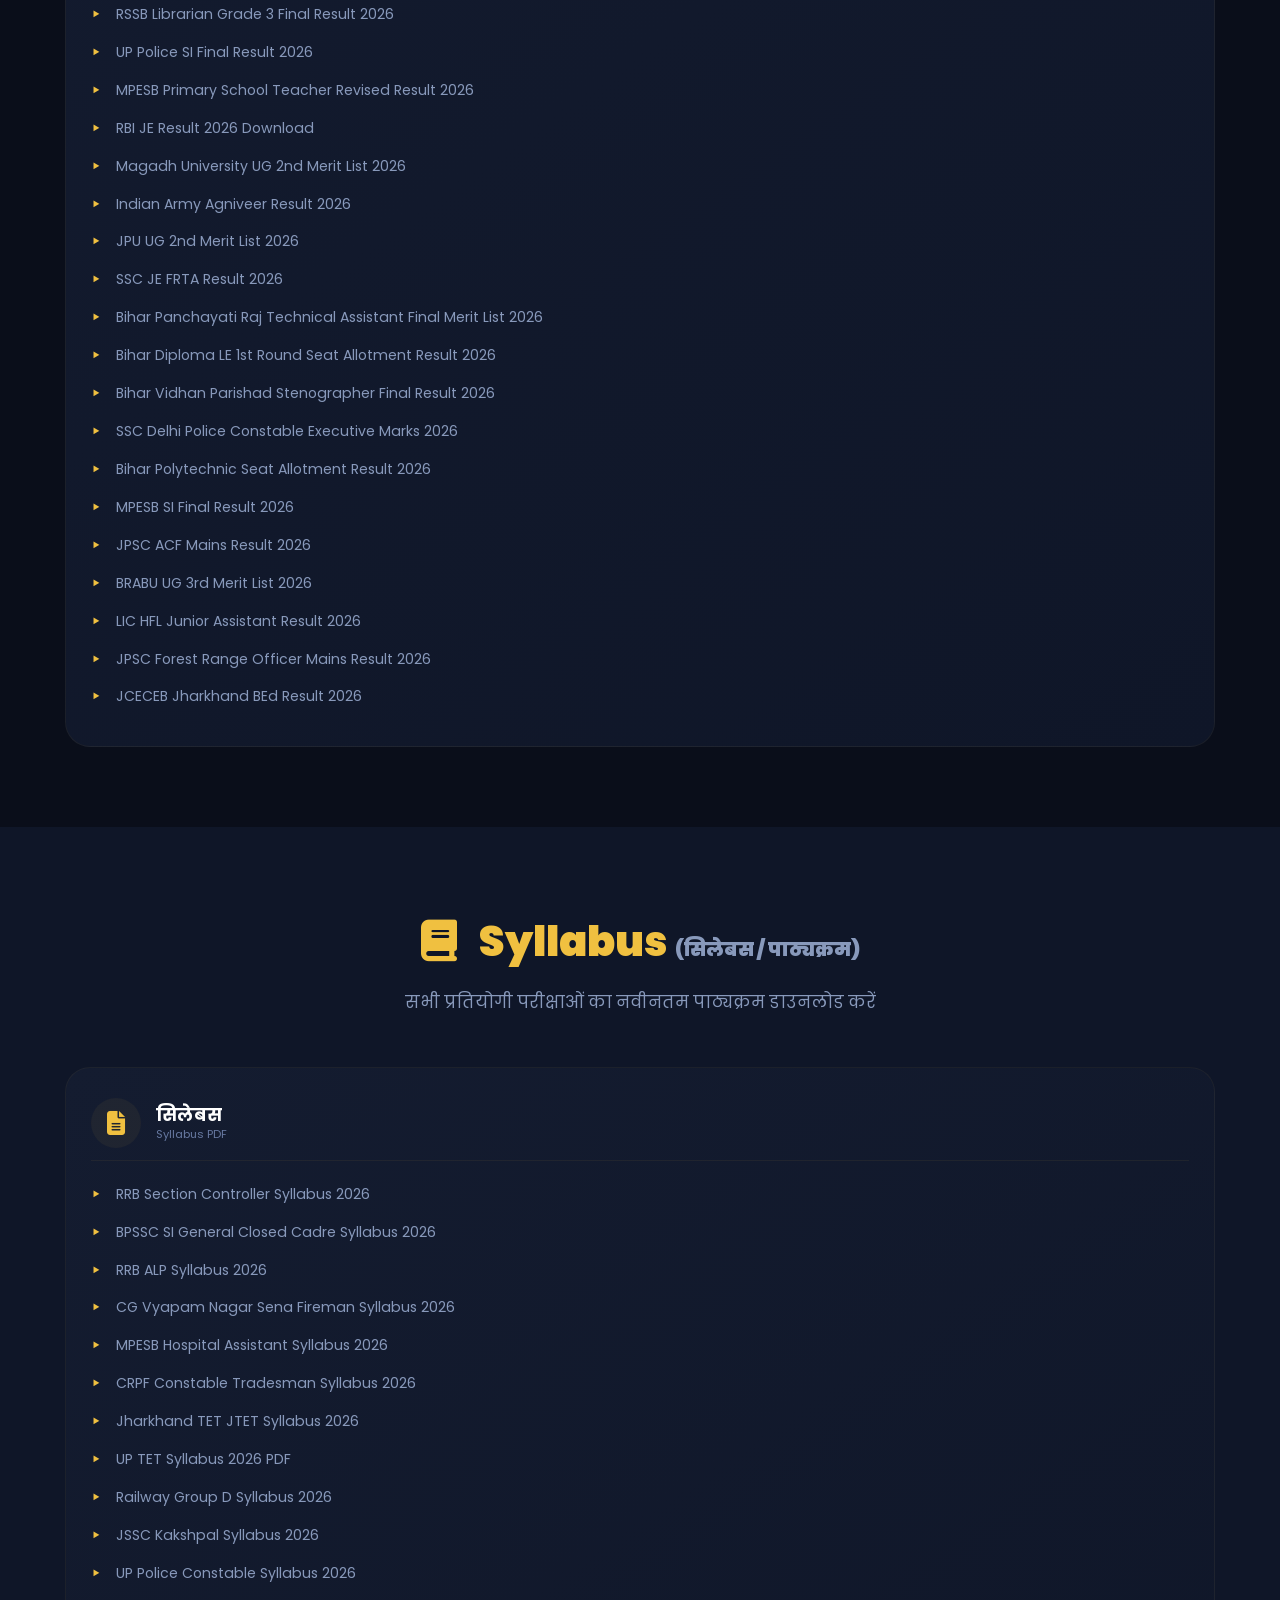
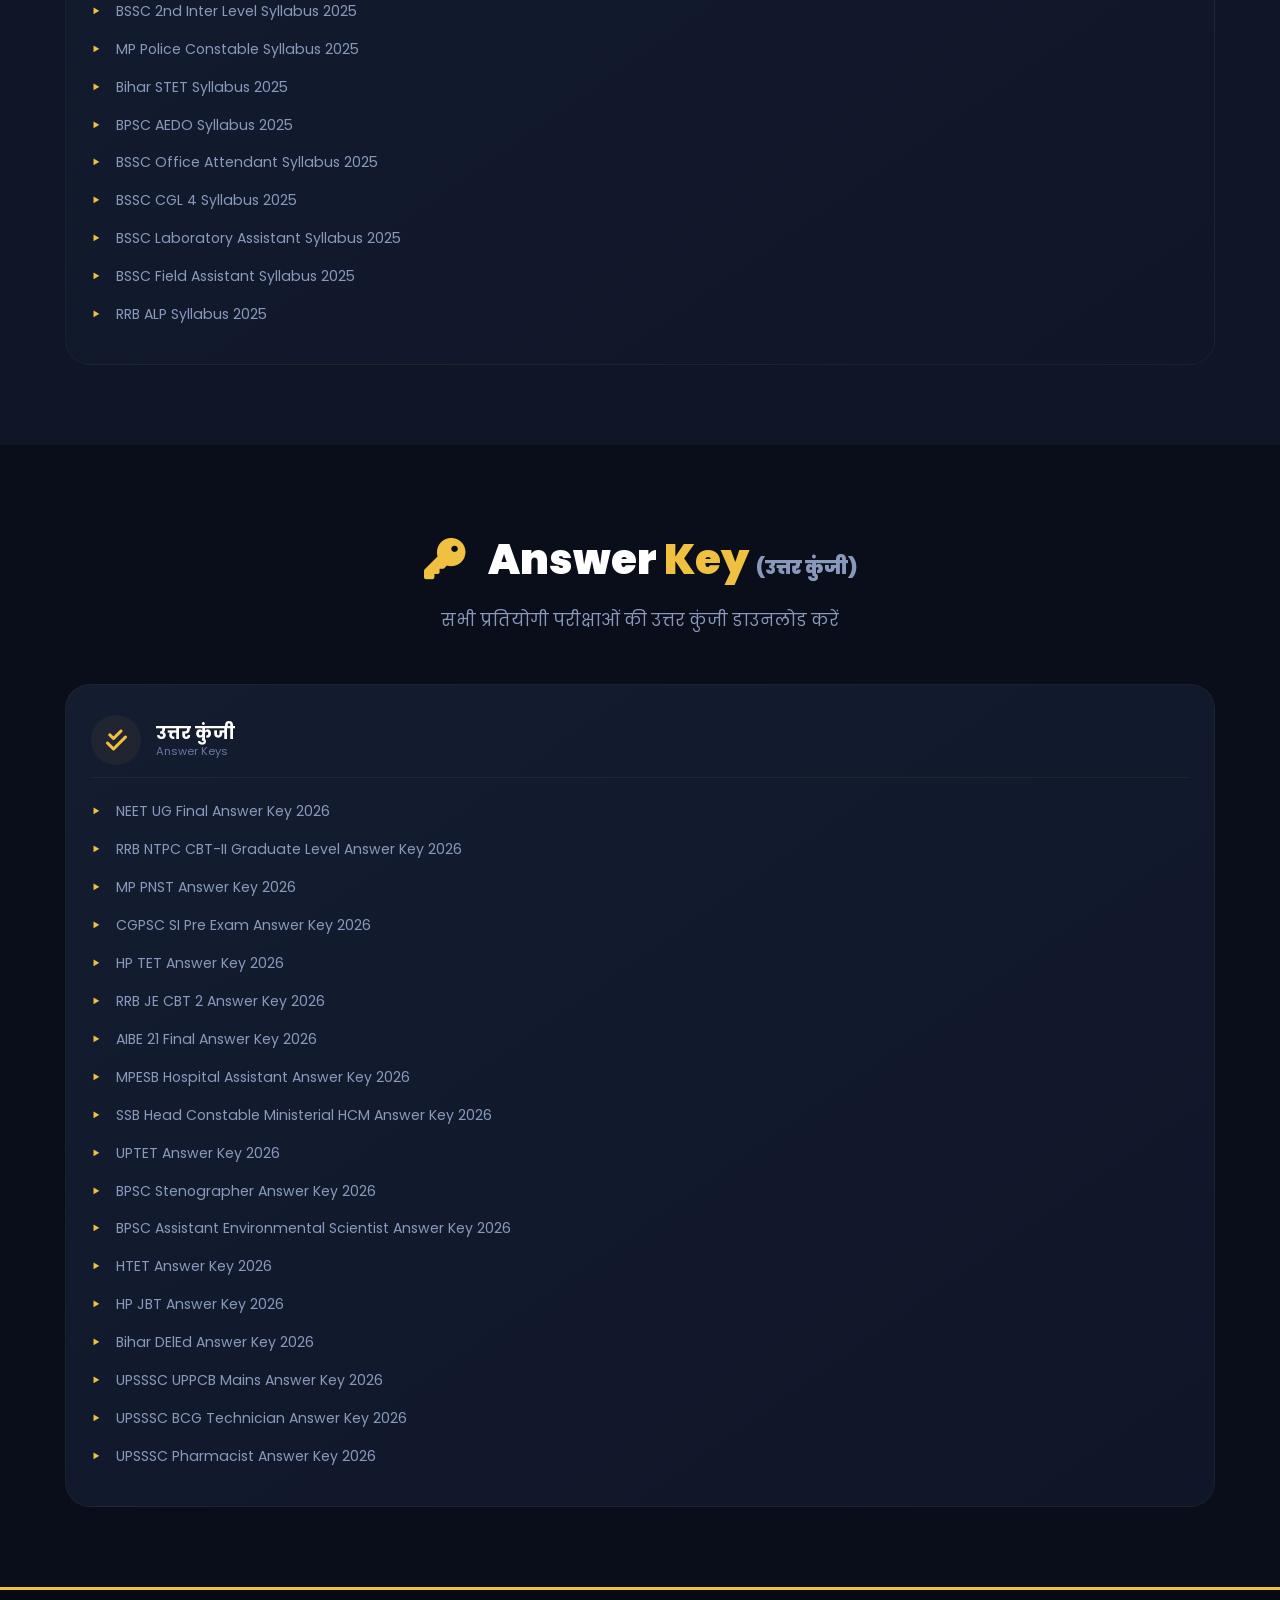
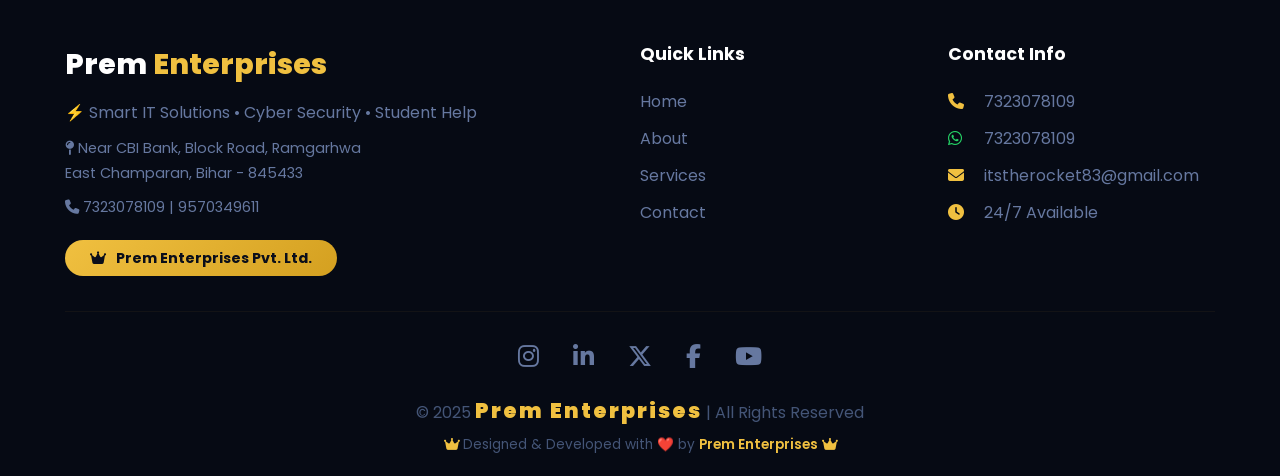
==== commit 8f85b6c8: "Update index.html and jobs.html with new content and formatting" ====
--- a/index.html
+++ b/index.html
@@ -372,6 +372,13 @@
                         <li><a href="#" class="service-link">Central Bank of India Apprentice Recruitment 2026</a></li>
                         <li><a href="#" class="service-link">RRB Group D CCAAs Course Modification Window 2026</a></li>
                         <li><a href="#" class="service-link">Rajasthan SET 2026 Online Form</a></li>
+                        <li><a href="https://bpsconline.bihar.gov.in/candidate/login" class="service-link" target="_blank" rel="noopener noreferrer">BPSC School Teacher TRE 4.0 Vacancy 2026 : Apply Online</a></li>
+                        <li><a href="https://uppsc.up.nic.in/CandidatePages/Notifications.aspx" class="service-link" target="_blank" rel="noopener noreferrer">UPPSC RO ARO Recruitment 2026 Online Form For 501 Posts</a> <a href="https://uppsc.up.nic.in/" target="_blank" rel="noopener noreferrer">(UPPSC website)</a></li>
+                        <li><a href="https://cdn.digialm.com/EForms/configuredHtml/1258/102567/istcBOtjGQvBFFaOvU/login.html" class="service-link" target="_blank" rel="noopener noreferrer">ISRO URSC Technician B Recruitment 2026 Online Form: 61 Posts</a></li>
+                        <li><a href="https://www.rrbapply.gov.in/#/auth/home" class="service-link" target="_blank" rel="noopener noreferrer">RRB Station Master Recruitment 2026 Online Form, Syllabus PDF</a></li>
+                        <li><a href="https://upsssc.gov.in/" class="service-link" target="_blank" rel="noopener noreferrer">UPSSSC Regional Youth Welfare Officer Recruitment 2026 Apply</a></li>
+                        <li><a href="https://sletregistration.cbrt.co.in/login" class="service-link" target="_blank" rel="noopener noreferrer">Bihar SLET 2026 Apply, Syllabus</a></li>
+                        <li><a href="https://apps.shar.gov.in/Recruitment/main.jsp" class="service-link" target="_blank" rel="noopener noreferrer">ISRO SDSC SHAR Recruitment 2026 Apply Online For 97 Posts</a> <a href="https://apps.shar.gov.in/Recruitment/RegistrationFirst.jsp" target="_blank" rel="noopener noreferrer">(Registration)</a></li>
                     </ul>
                     <div class="view-all-wrap">
                         <a href="jobs.html" class="view-all-link"><i class="fas fa-arrow-right"></i> View All</a>
@@ -698,4 +705,3 @@
 
 </body>
 </html>
-
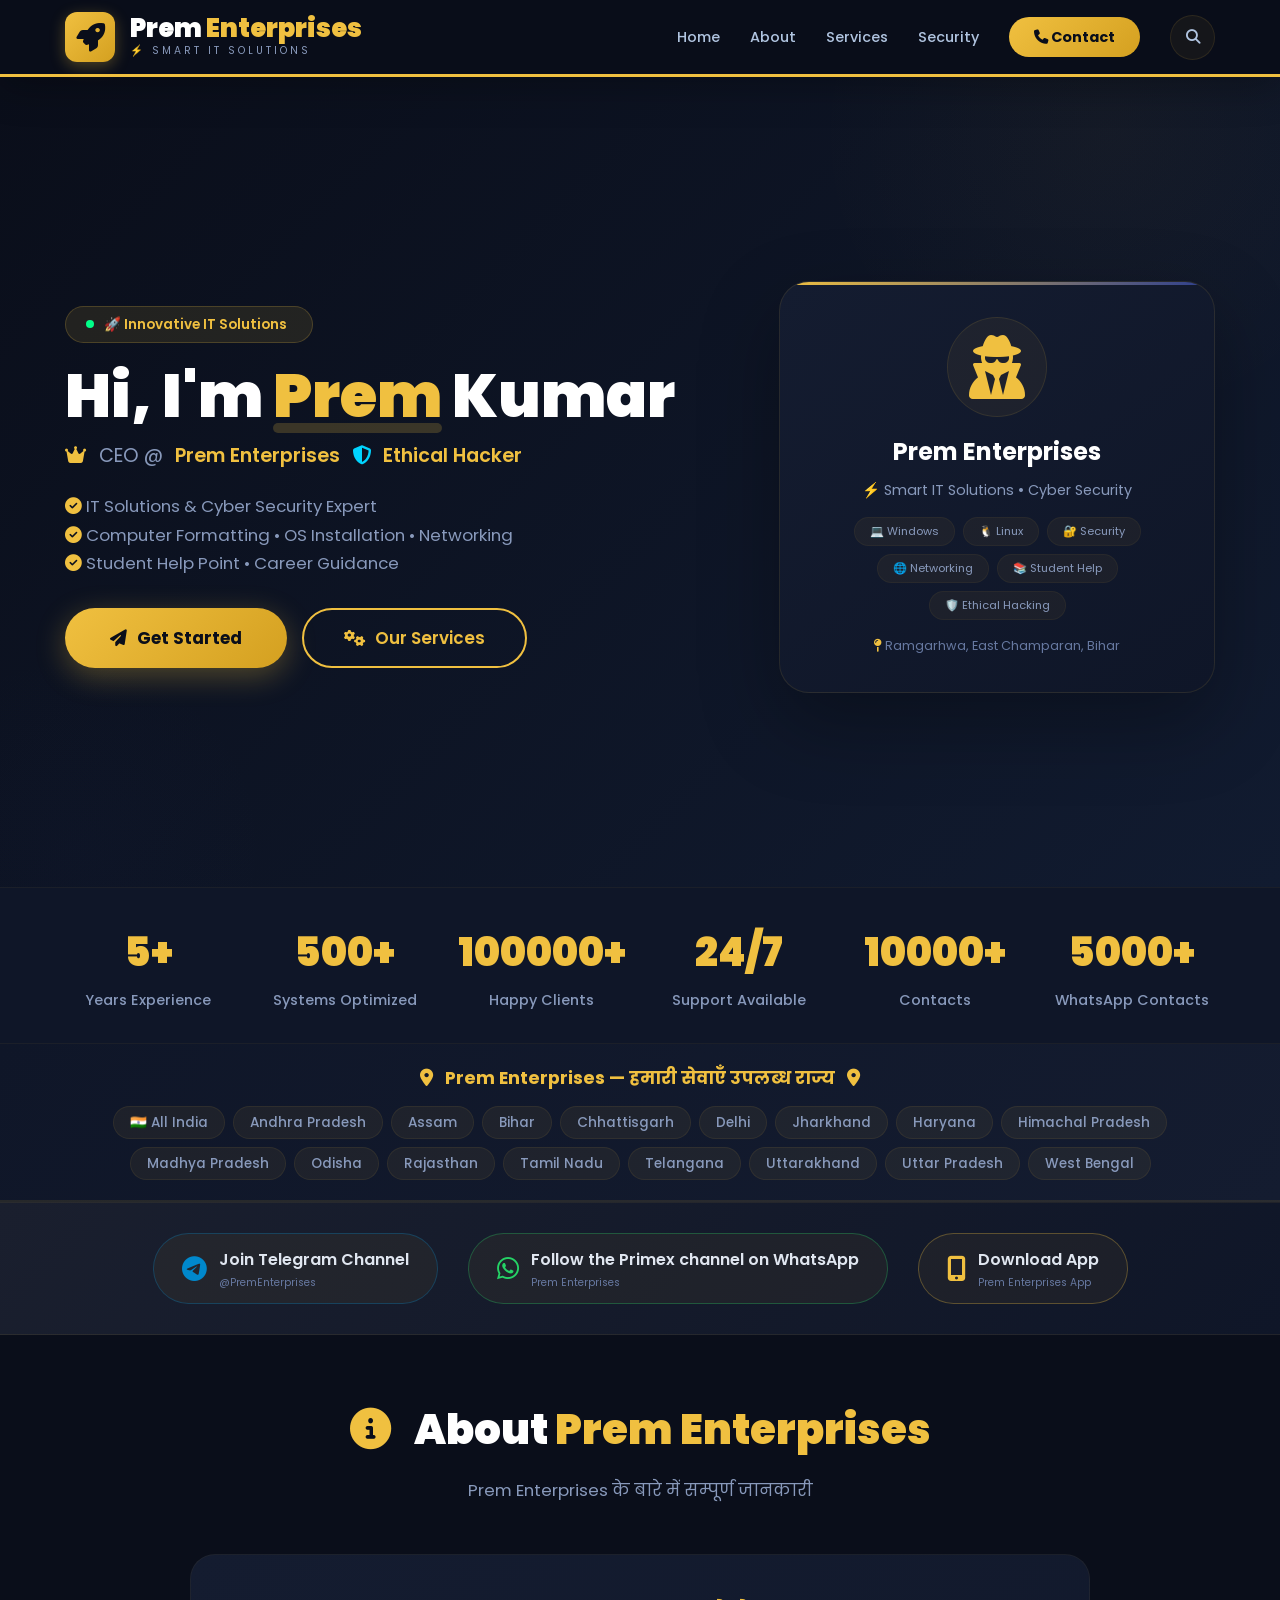
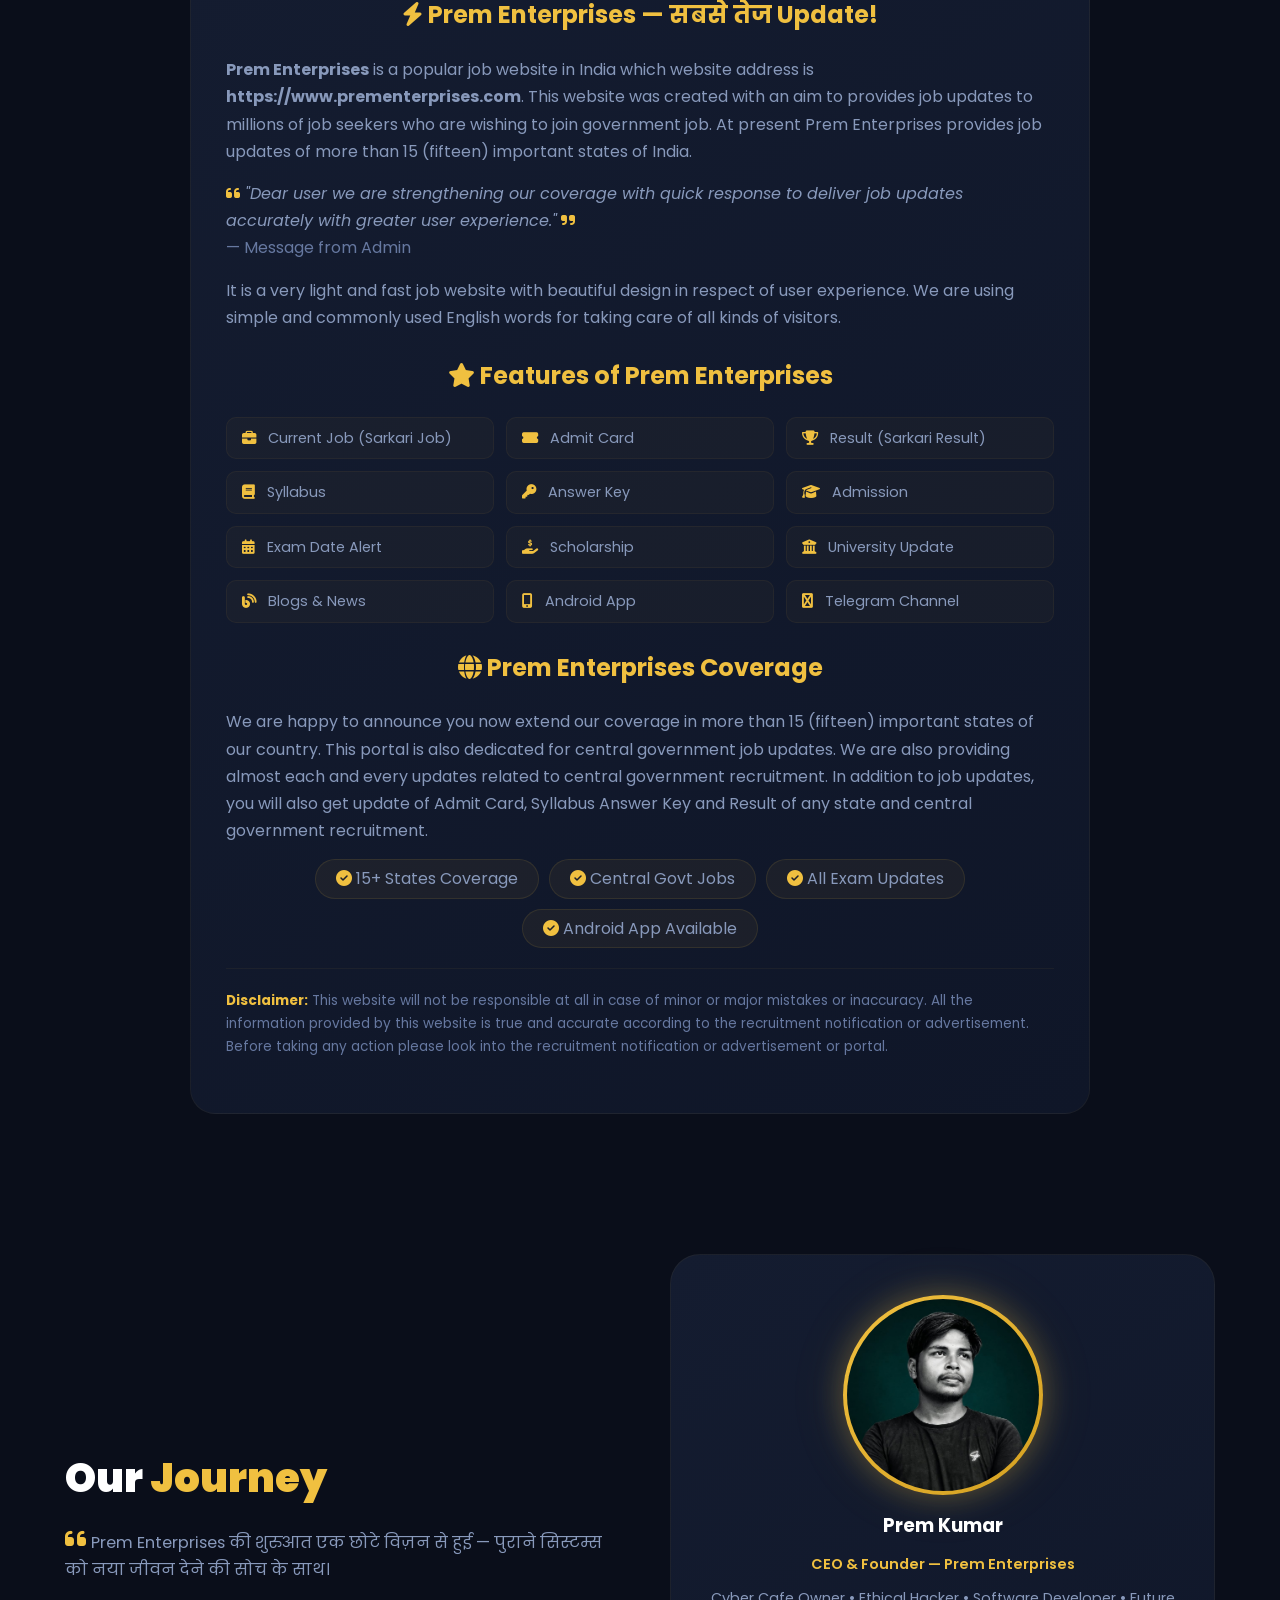
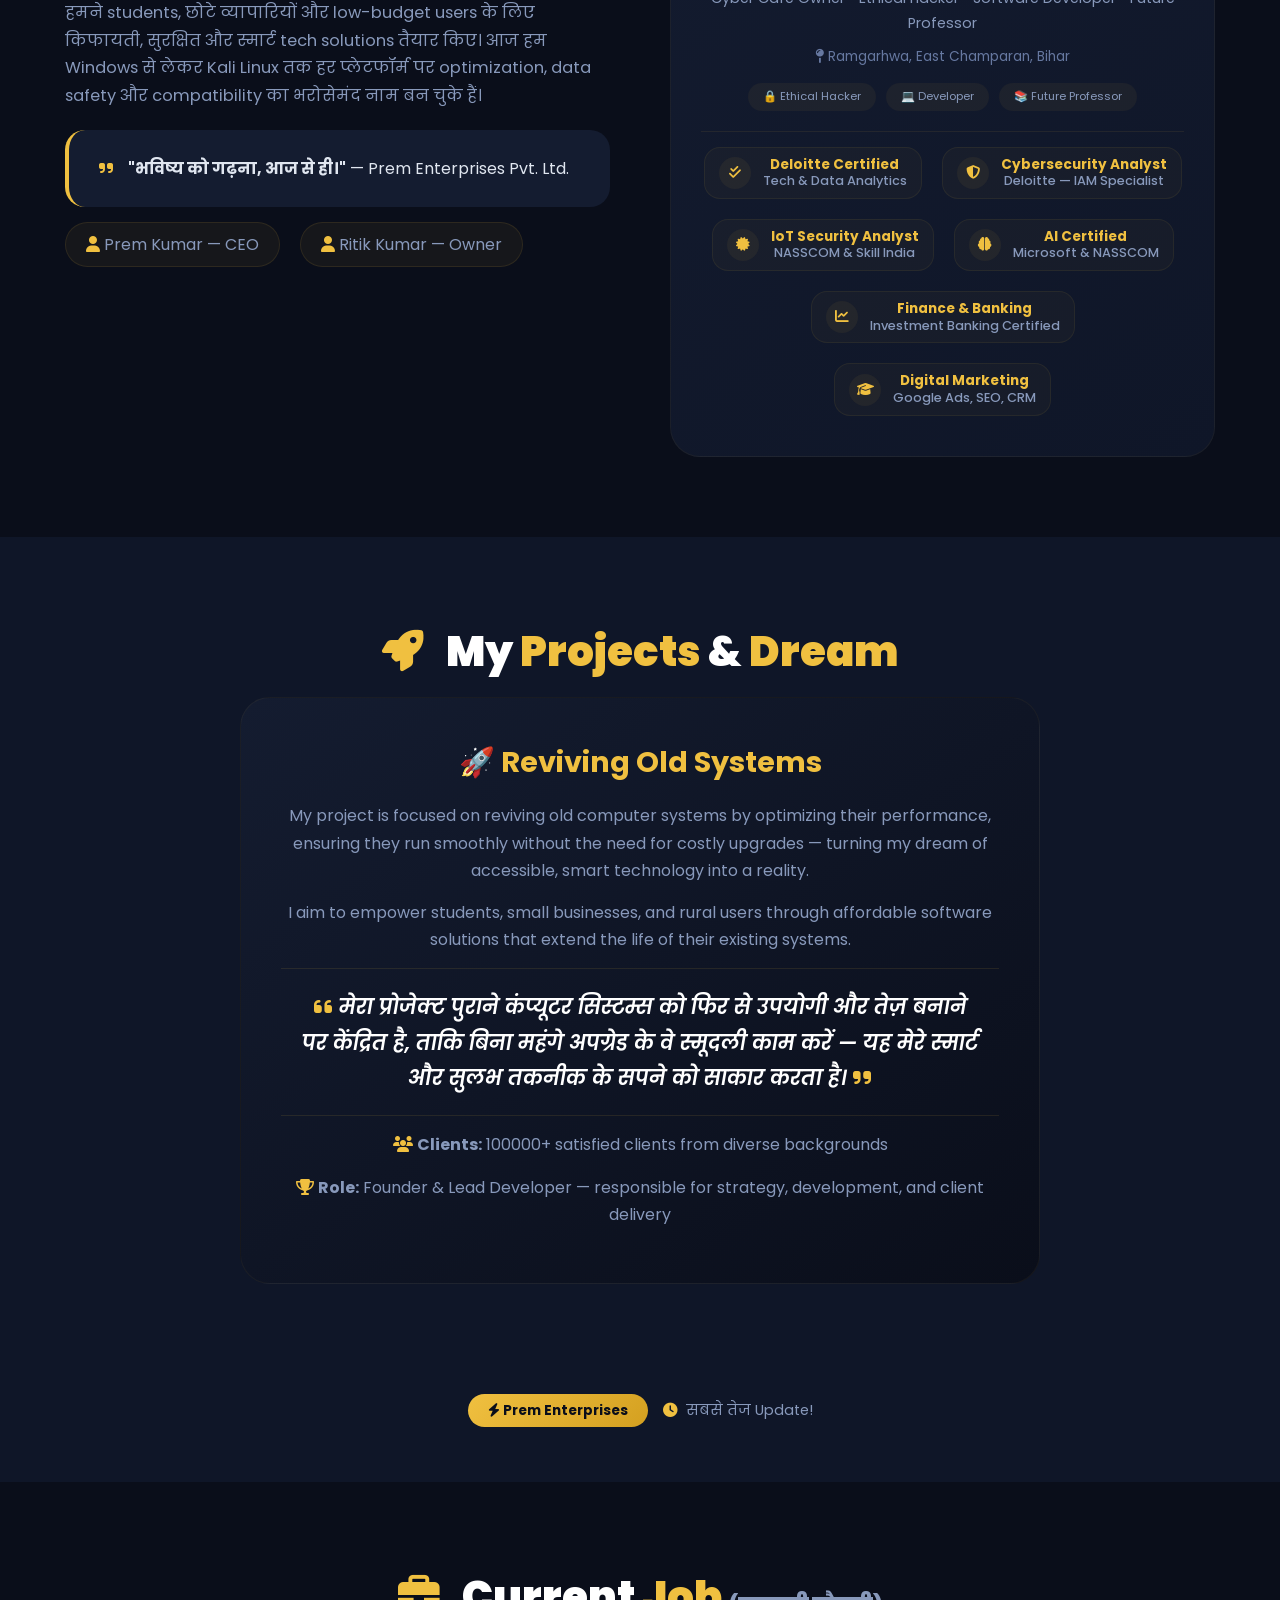
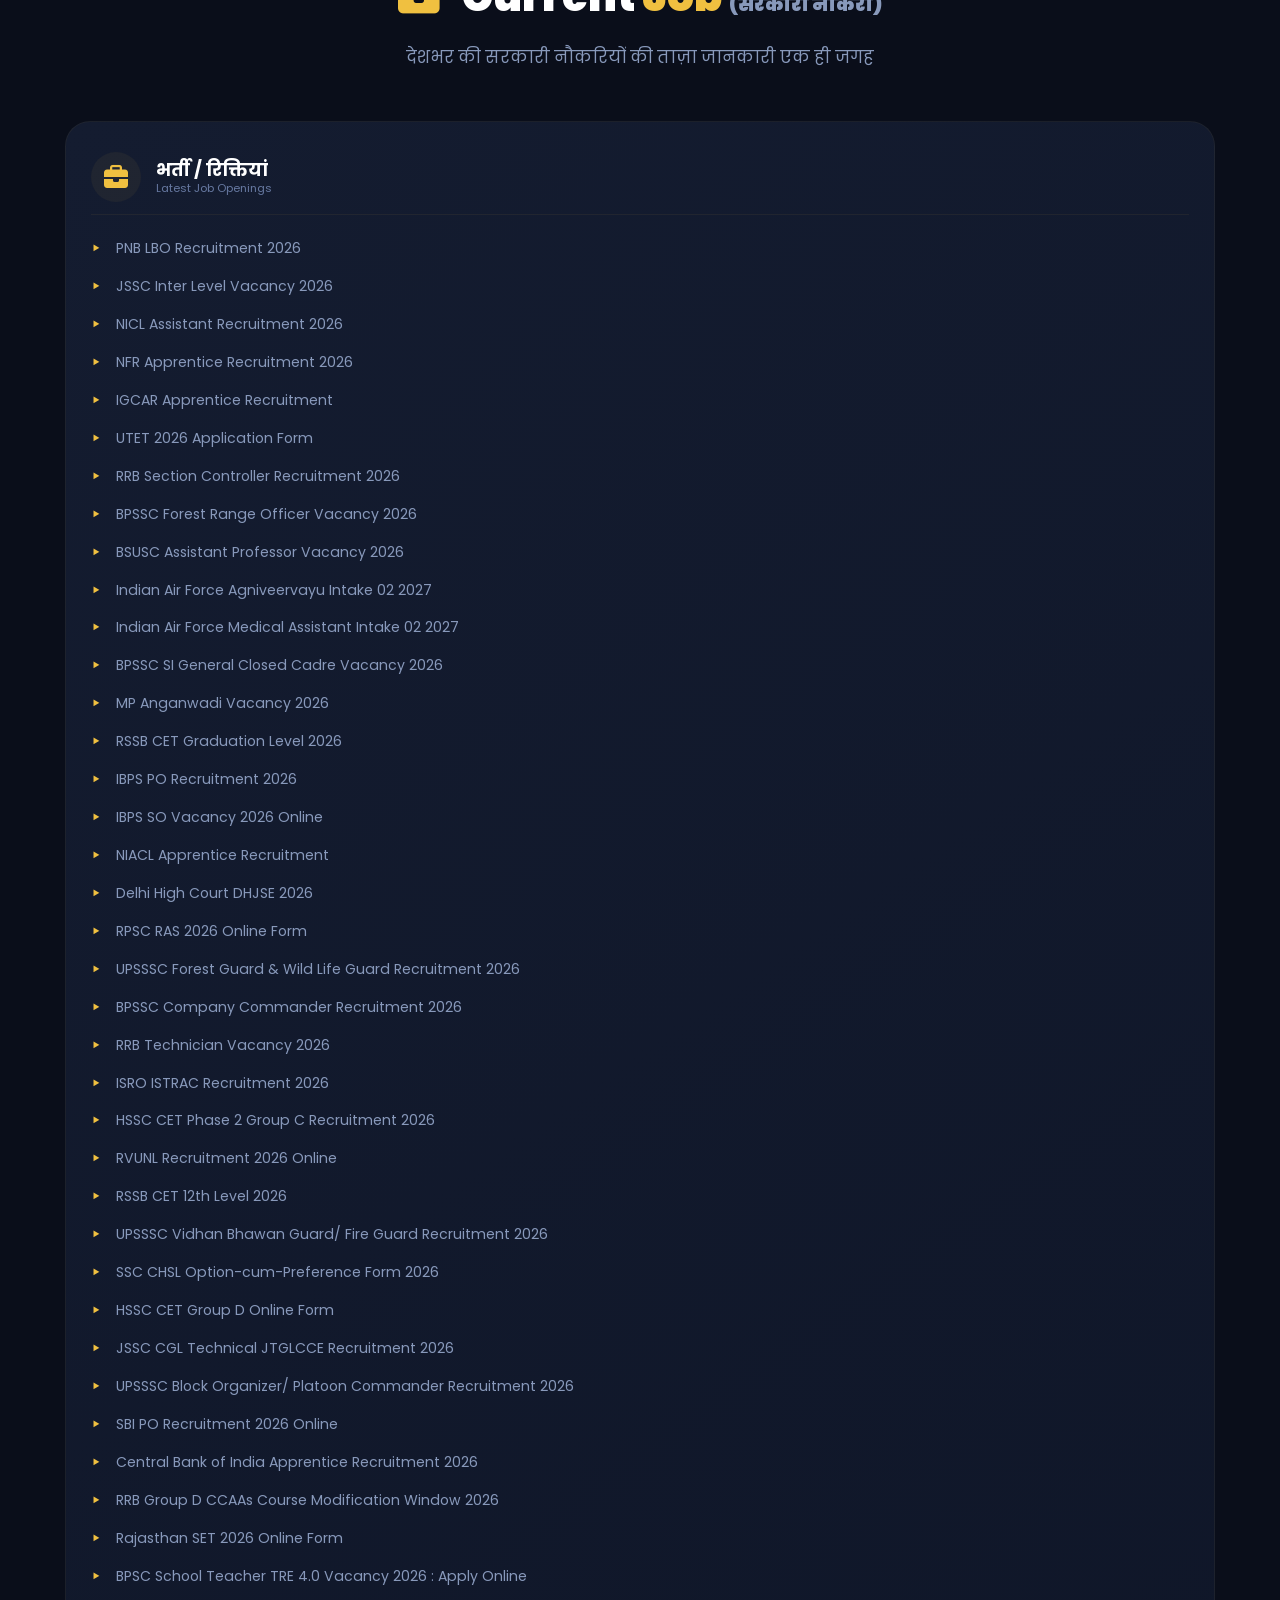
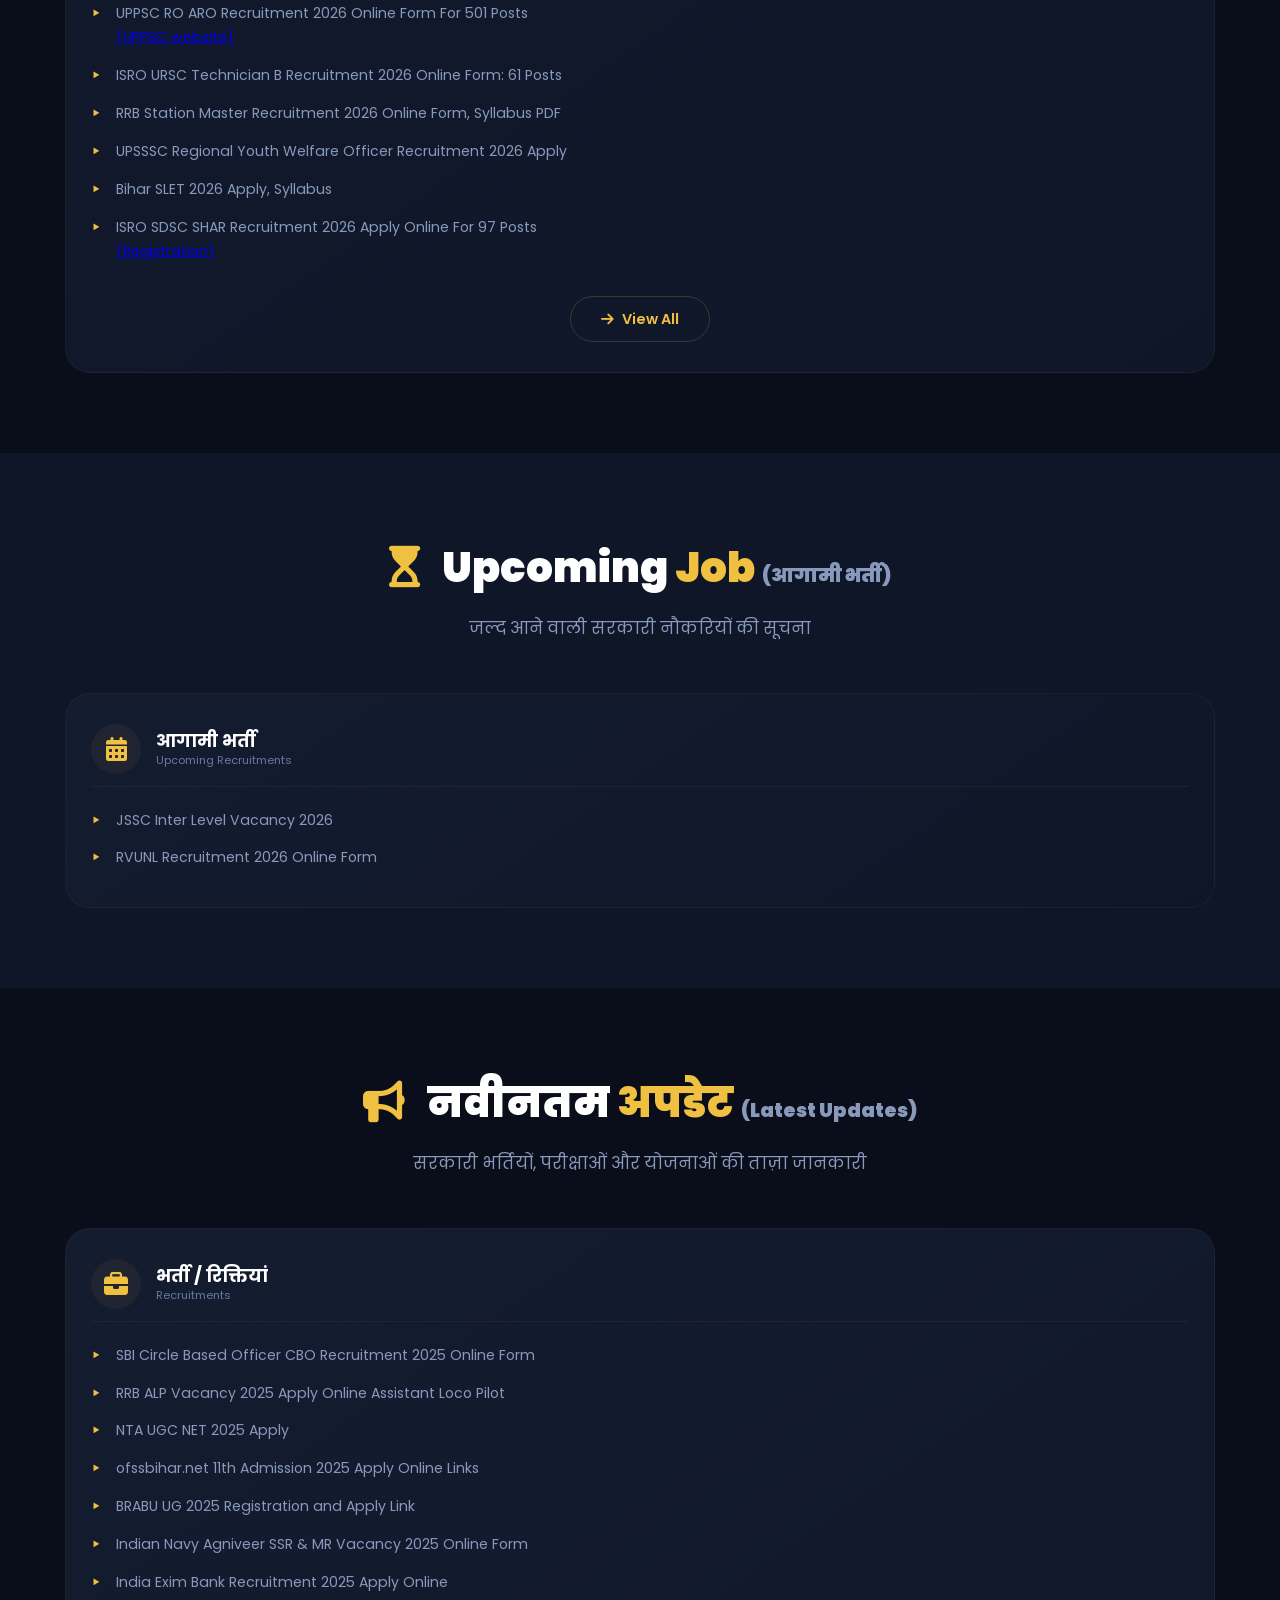
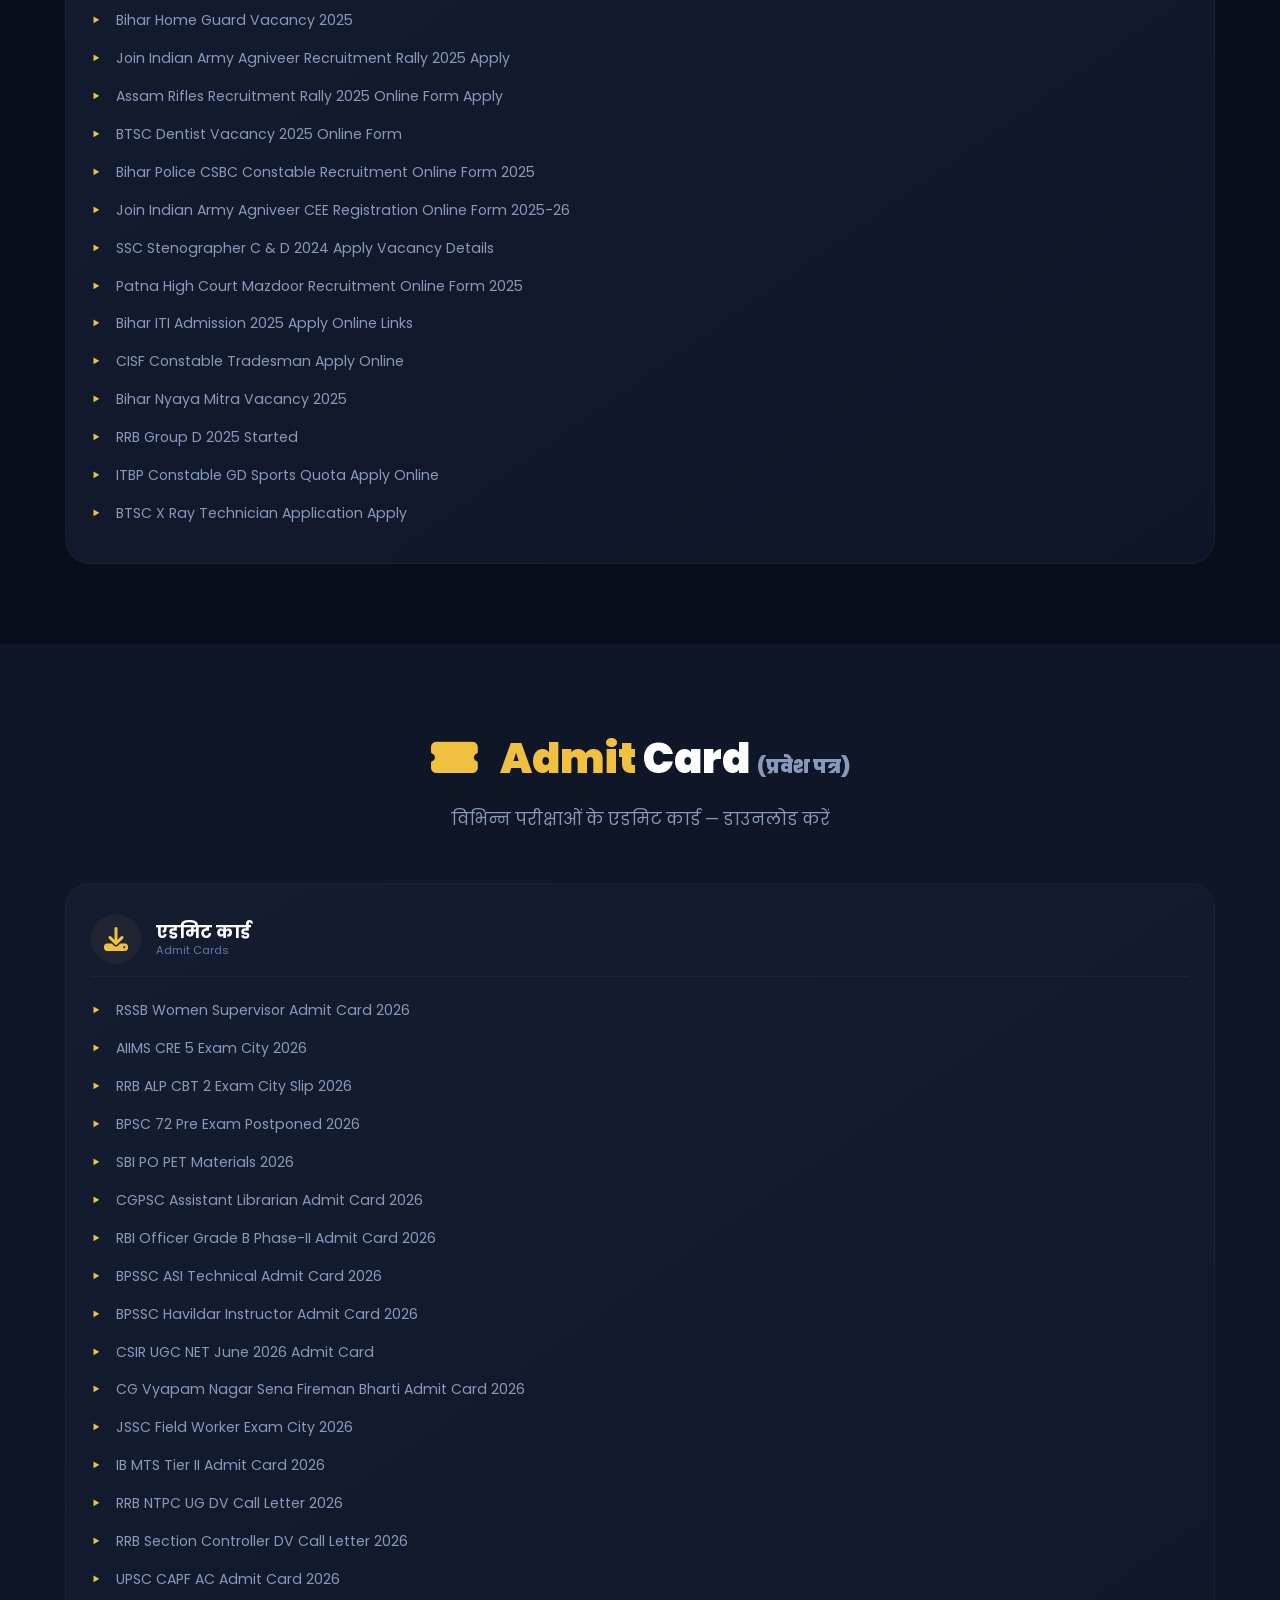
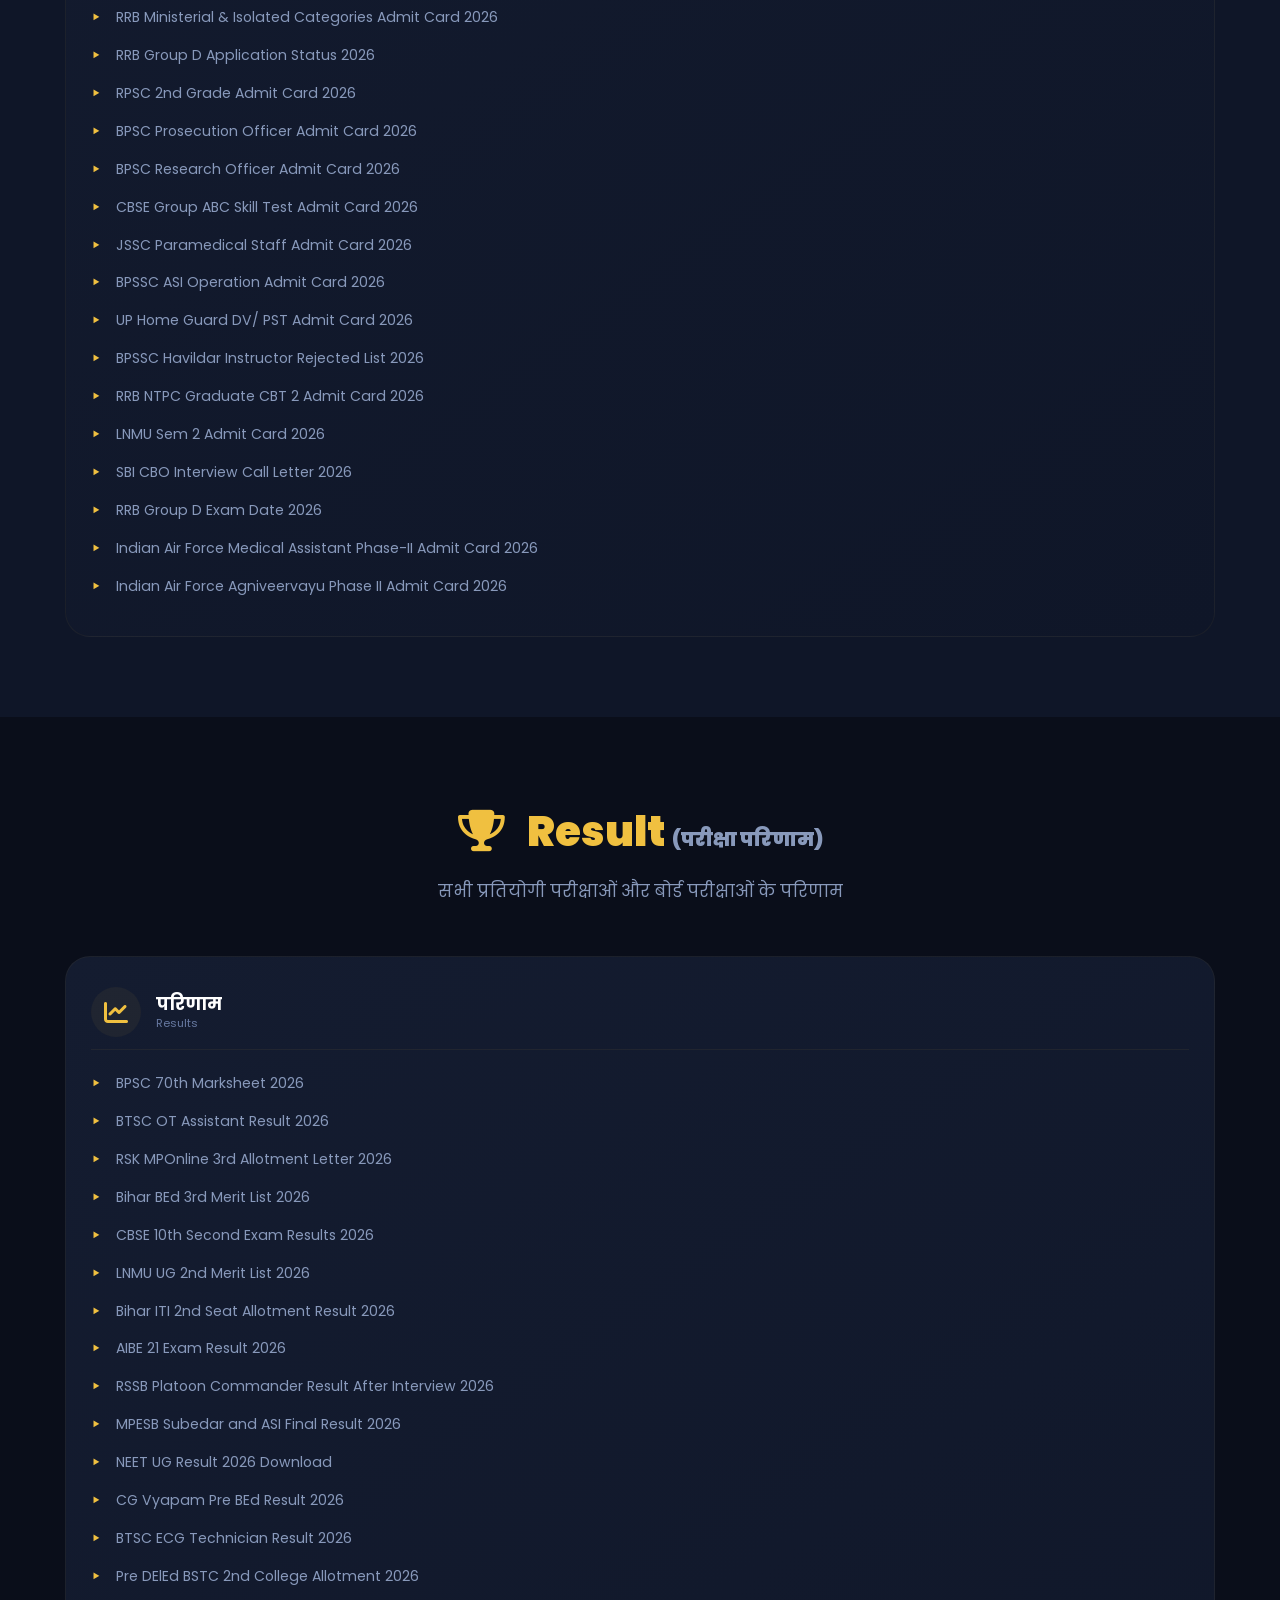
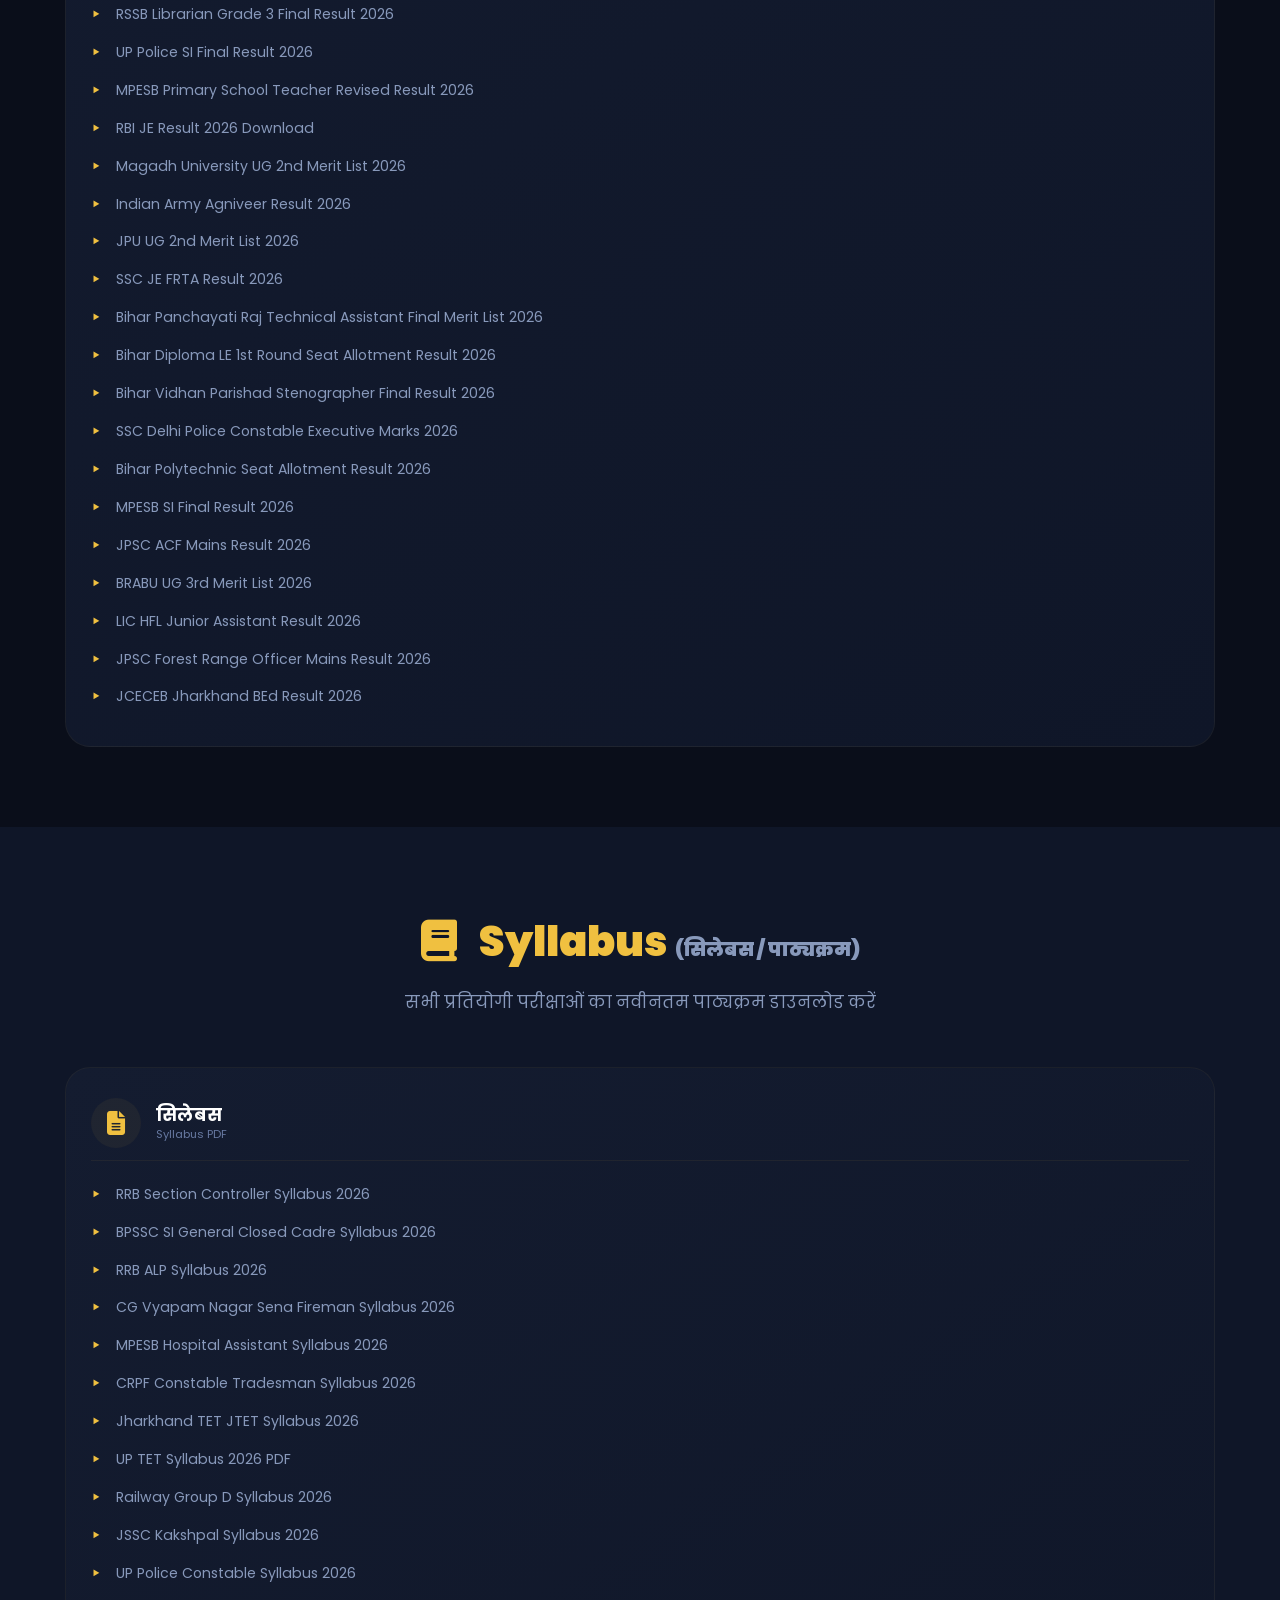
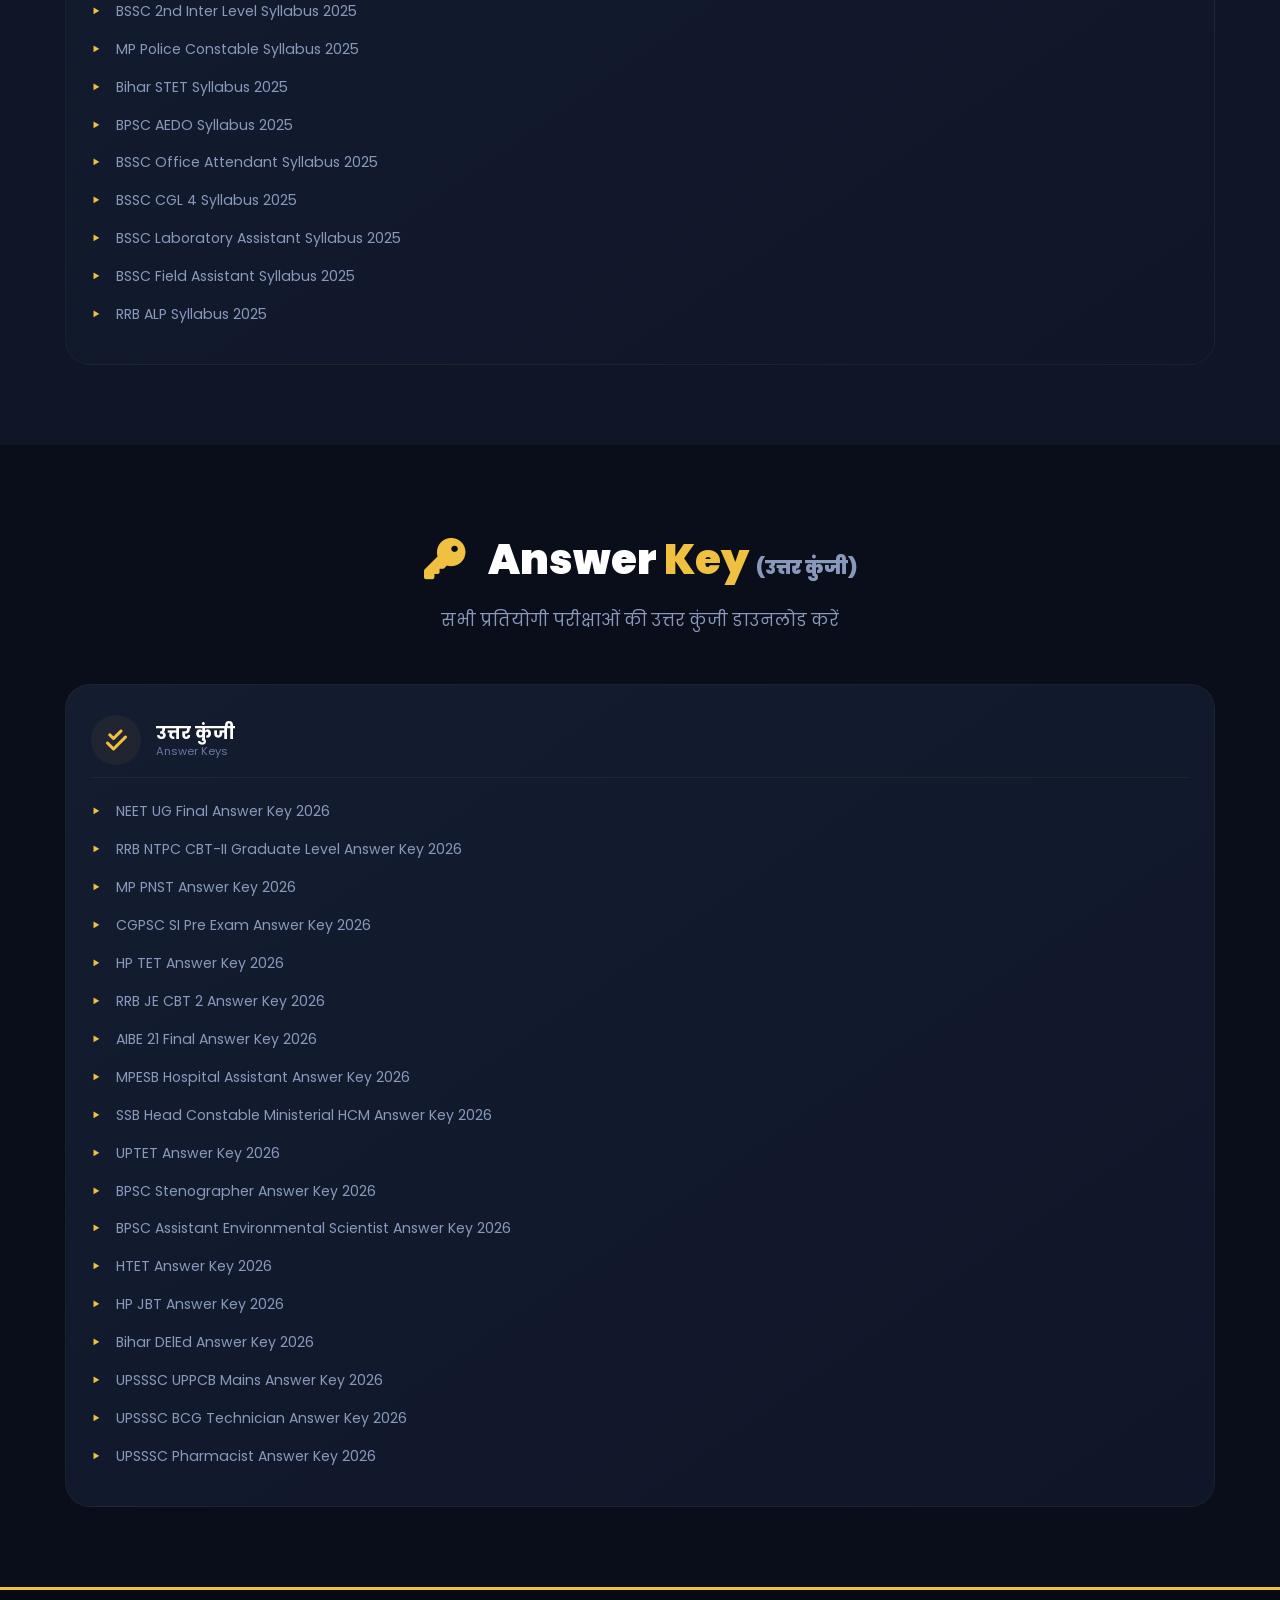
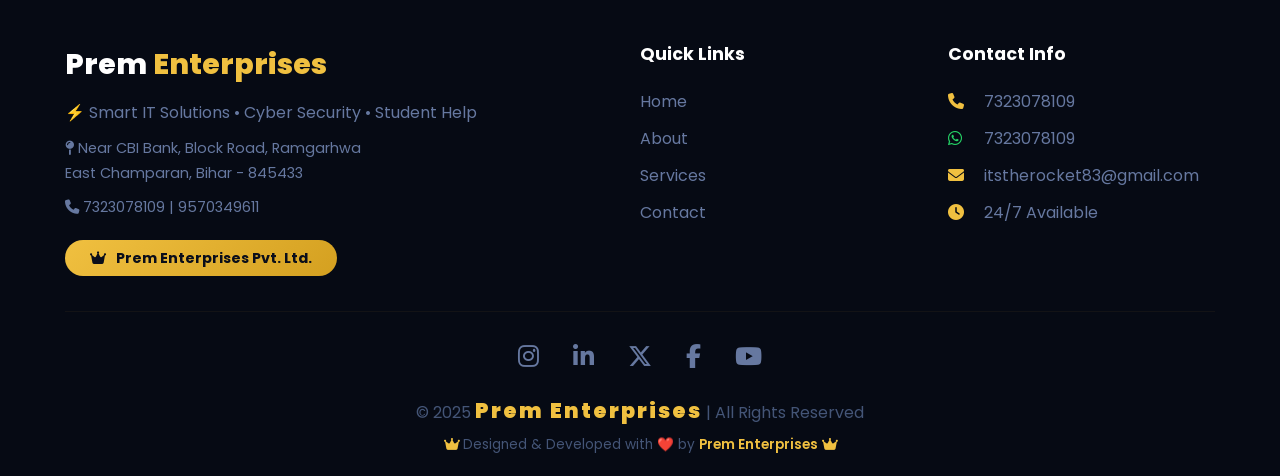
==== commit 5f357d87: "Refactor HTML and CSS for improved layout and styling - Update about.html to enhance content structu" ====
--- a/index.html
+++ b/index.html
@@ -100,12 +100,20 @@
                 <span class="label">Systems Optimized</span>
             </div>
             <div class="stat-item">
-                <span class="number">10+</span>
+                <span class="number">100000+</span>
                 <span class="label">Happy Clients</span>
             </div>
             <div class="stat-item">
                 <span class="number">24/7</span>
                 <span class="label">Support Available</span>
+            </div>
+            <div class="stat-item">
+                <span class="number">10000+</span>
+                <span class="label">Contacts</span>
+            </div>
+            <div class="stat-item">
+                <span class="number">5000+</span>
+                <span class="label">WhatsApp Contacts</span>
             </div>
         </div>
     </section>
@@ -303,7 +311,7 @@
                 </div>
                 <p style="margin-top:15px;">
                     <i class="fas fa-users" style="color:#f0c040;"></i>
-                    <strong>Clients:</strong> 10+ satisfied clients from diverse backgrounds
+                    <strong>Clients:</strong> 100000+ satisfied clients from diverse backgrounds
                 </p>
                 <p>
                     <i class="fas fa-trophy" style="color:#f0c040;"></i>
--- a/css/style.css
+++ b/css/style.css
@@ -708,7 +708,7 @@
 }
 .stats-grid {
     display: grid;
-    grid-template-columns: repeat(4, 1fr);
+    grid-template-columns: repeat(6, 1fr);
     gap: 30px;
     text-align: center;
 }
@@ -1826,4 +1826,3 @@
         justify-content: center;
     }
 }
-
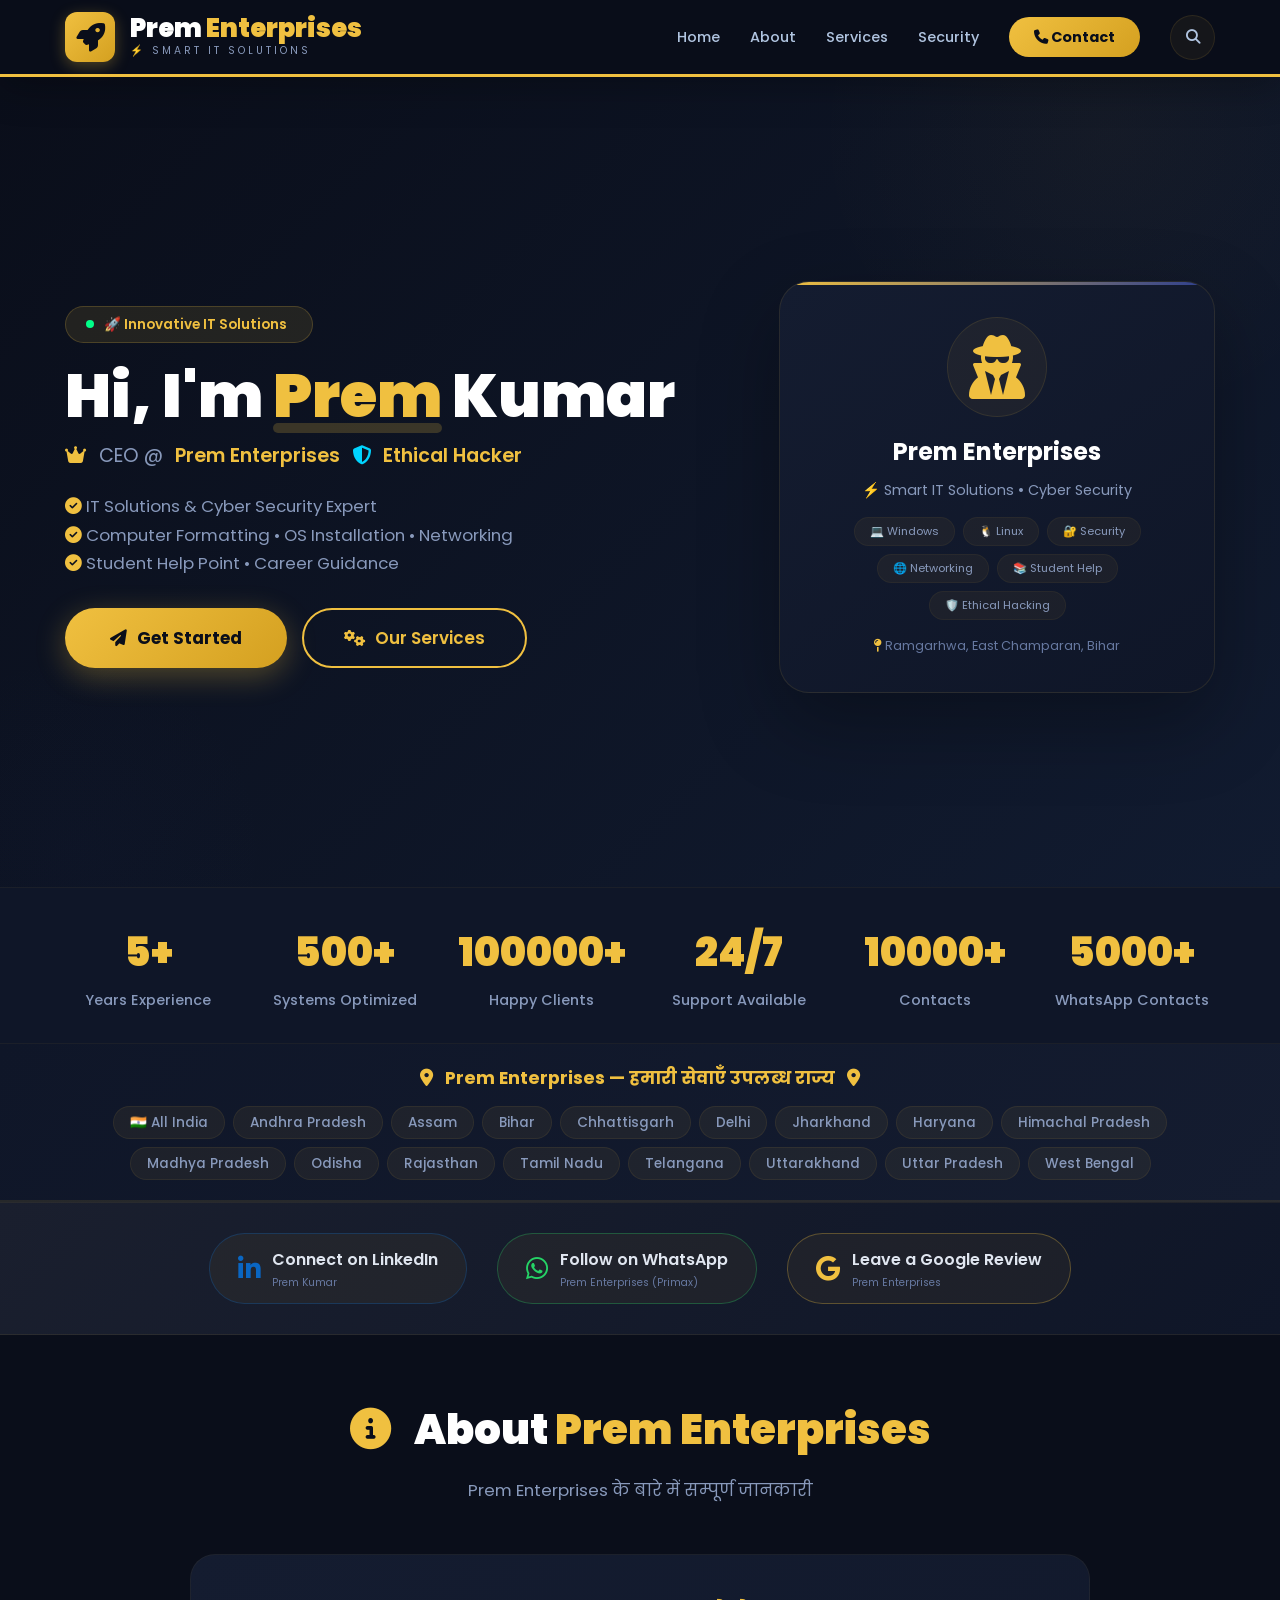
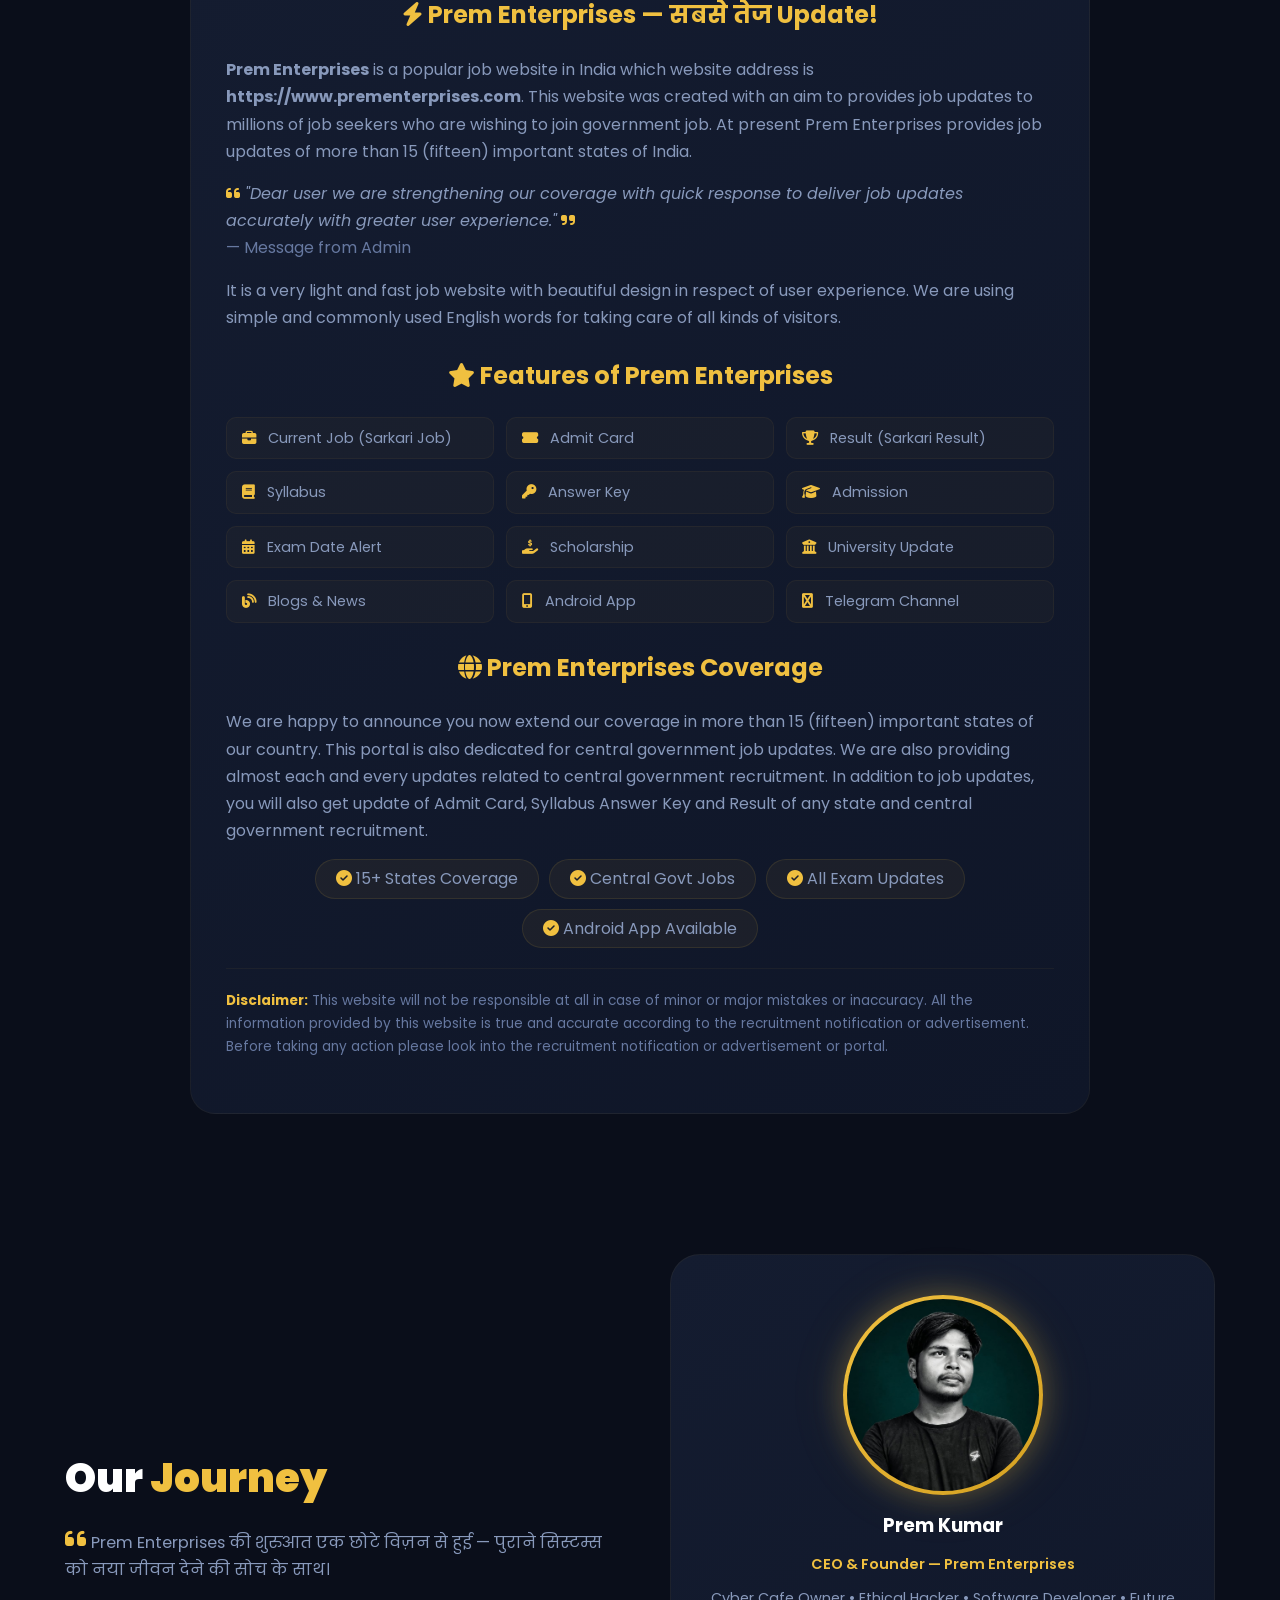
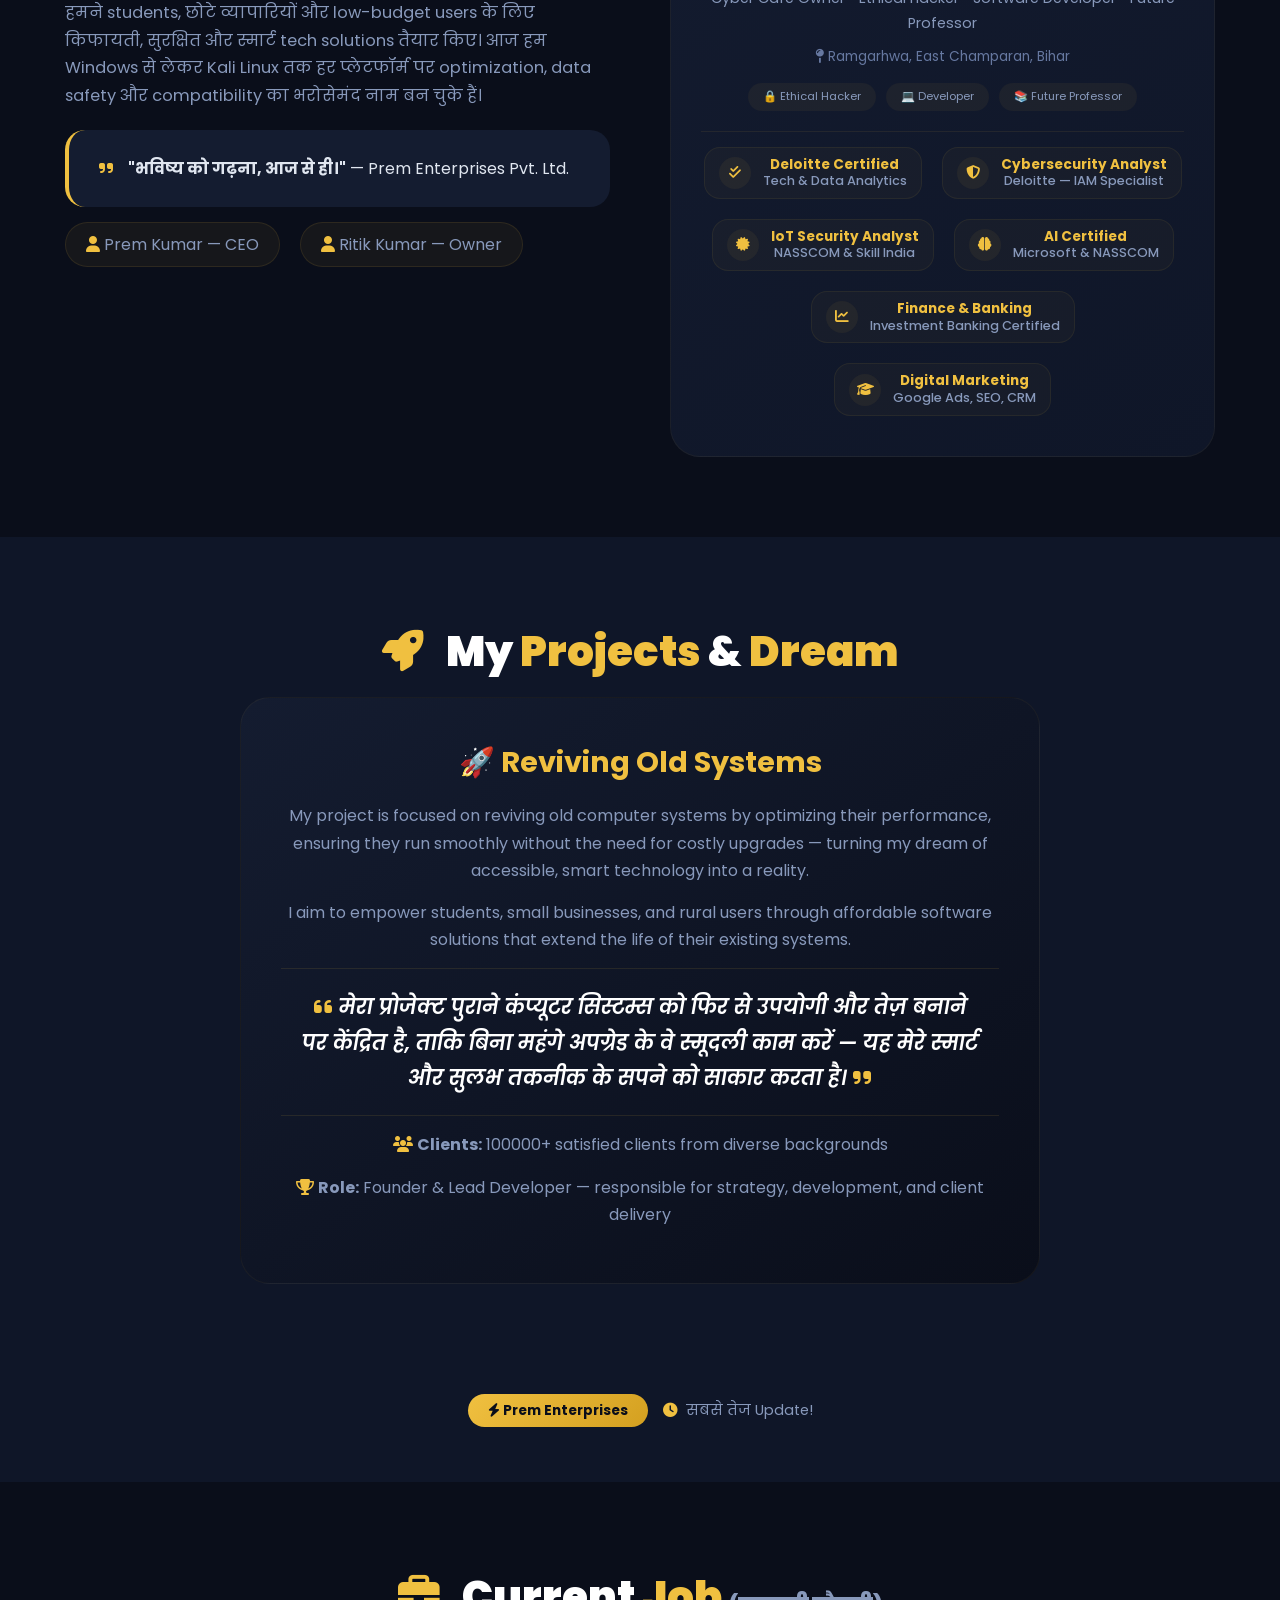
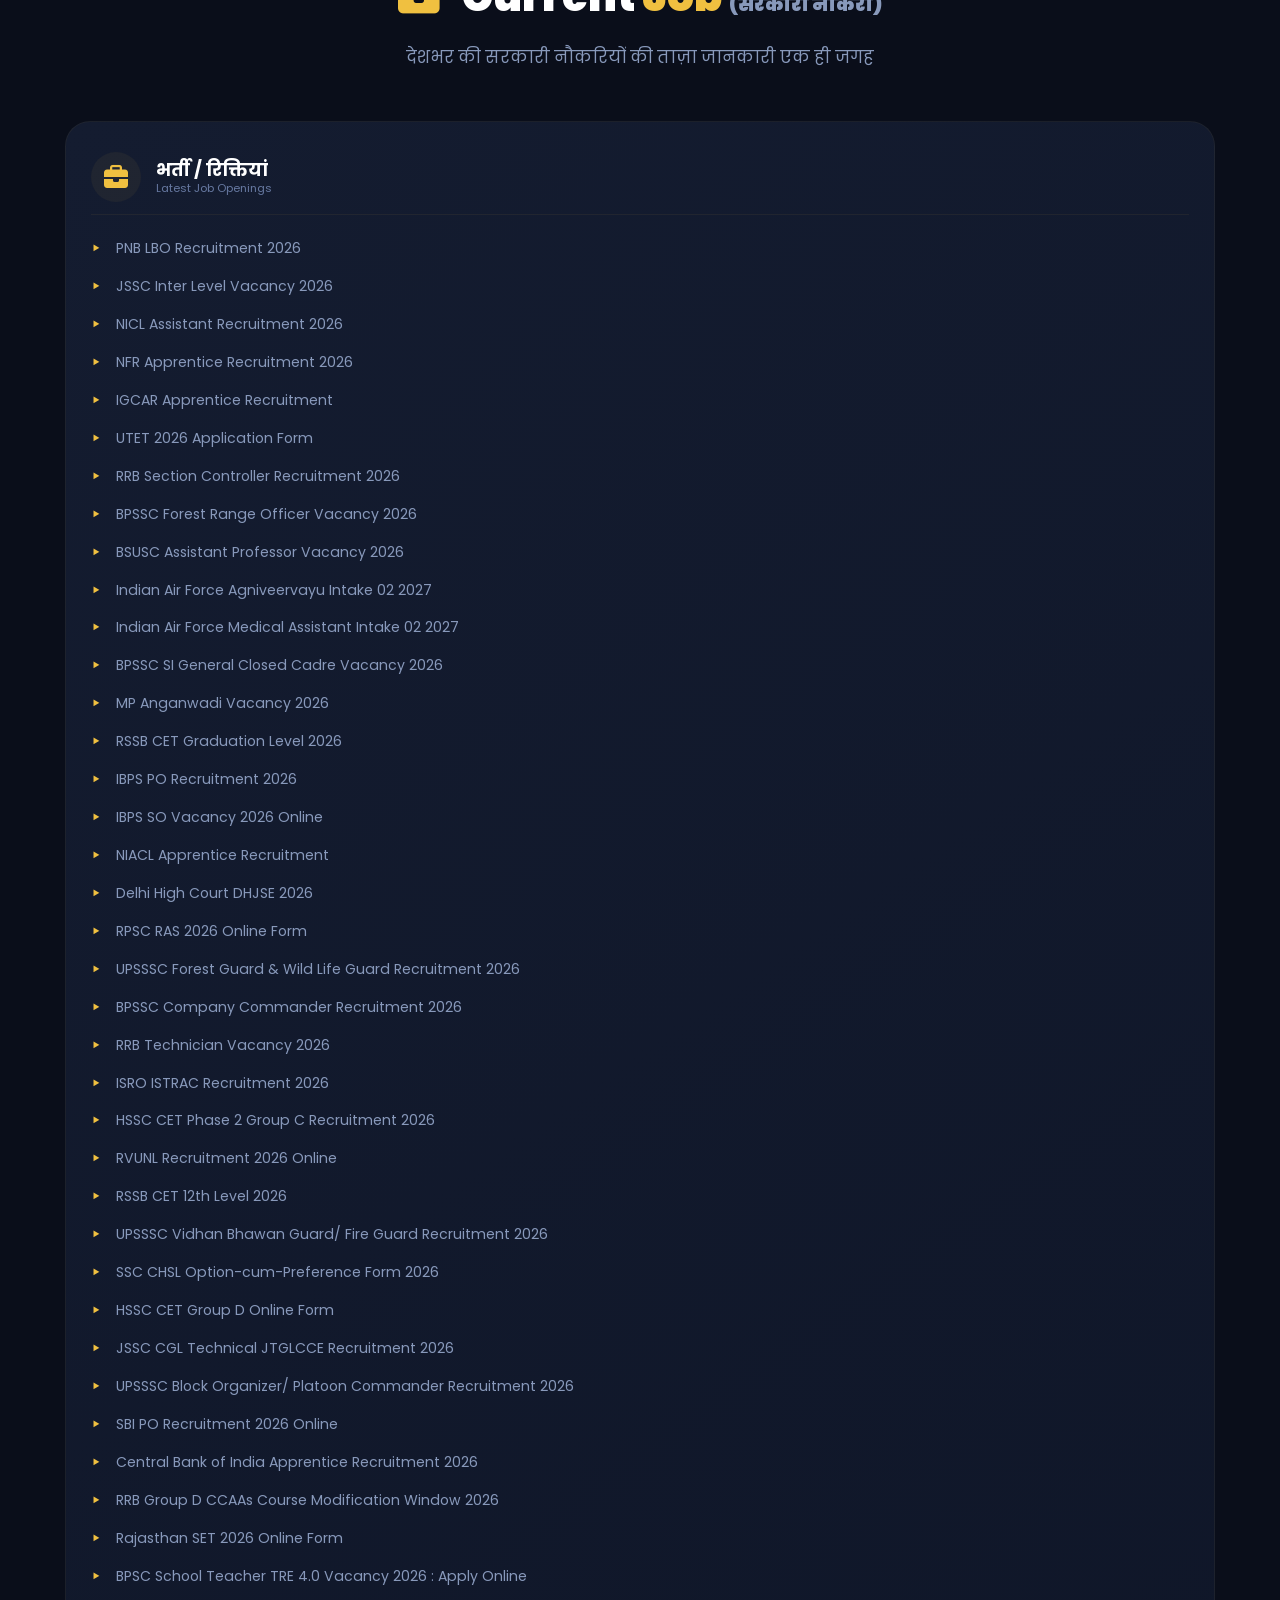
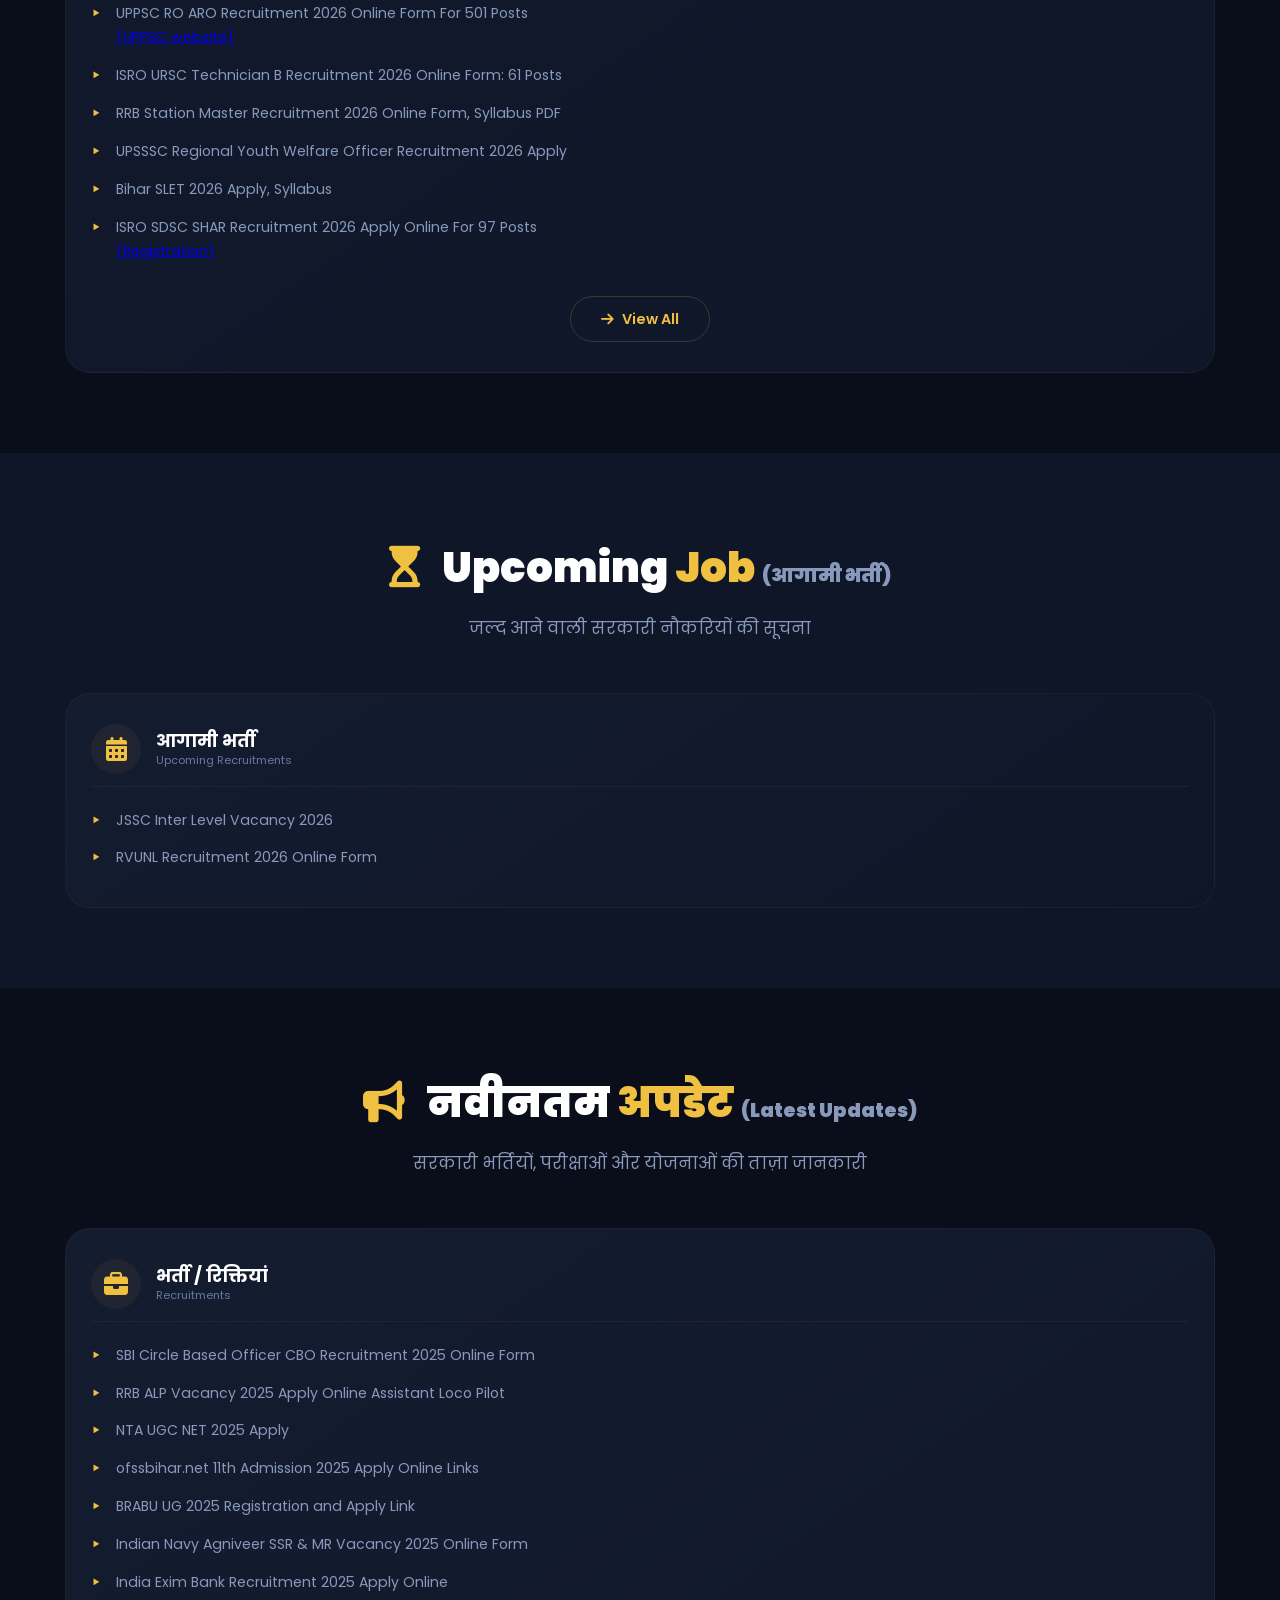
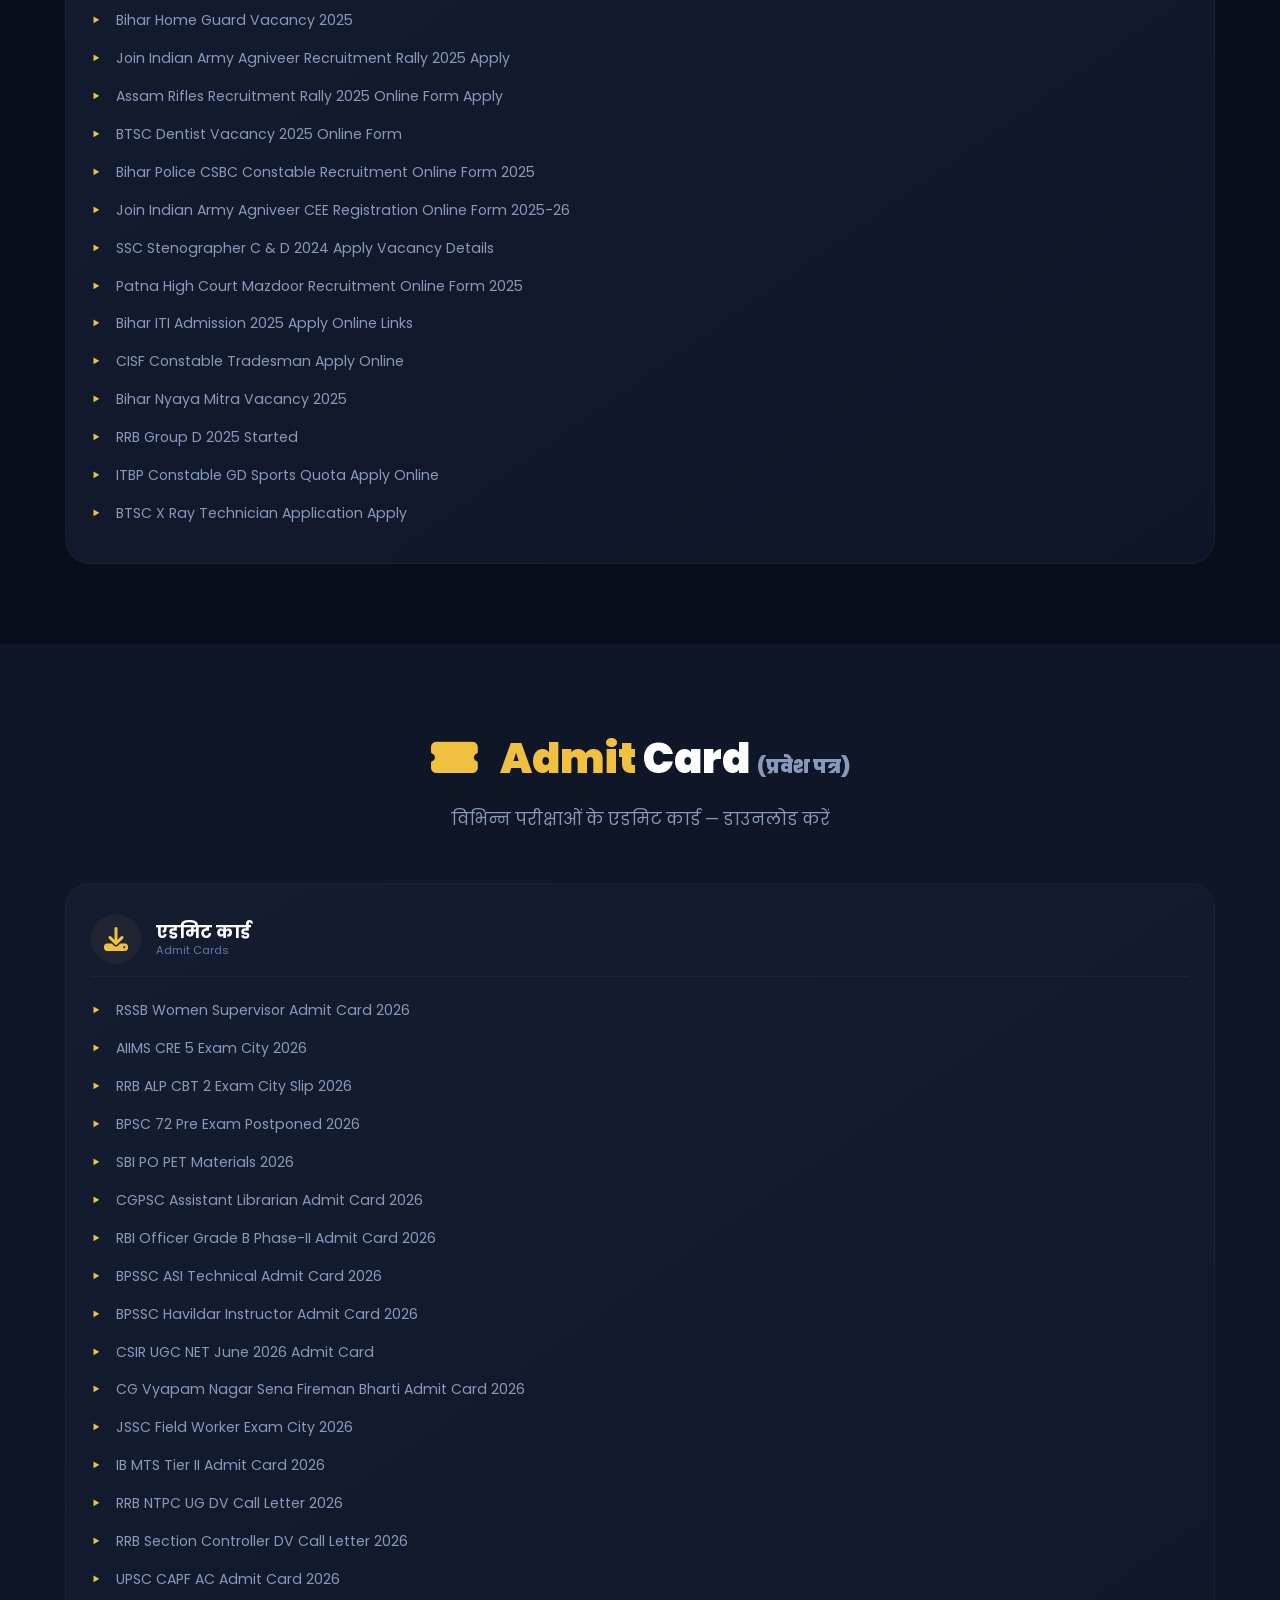
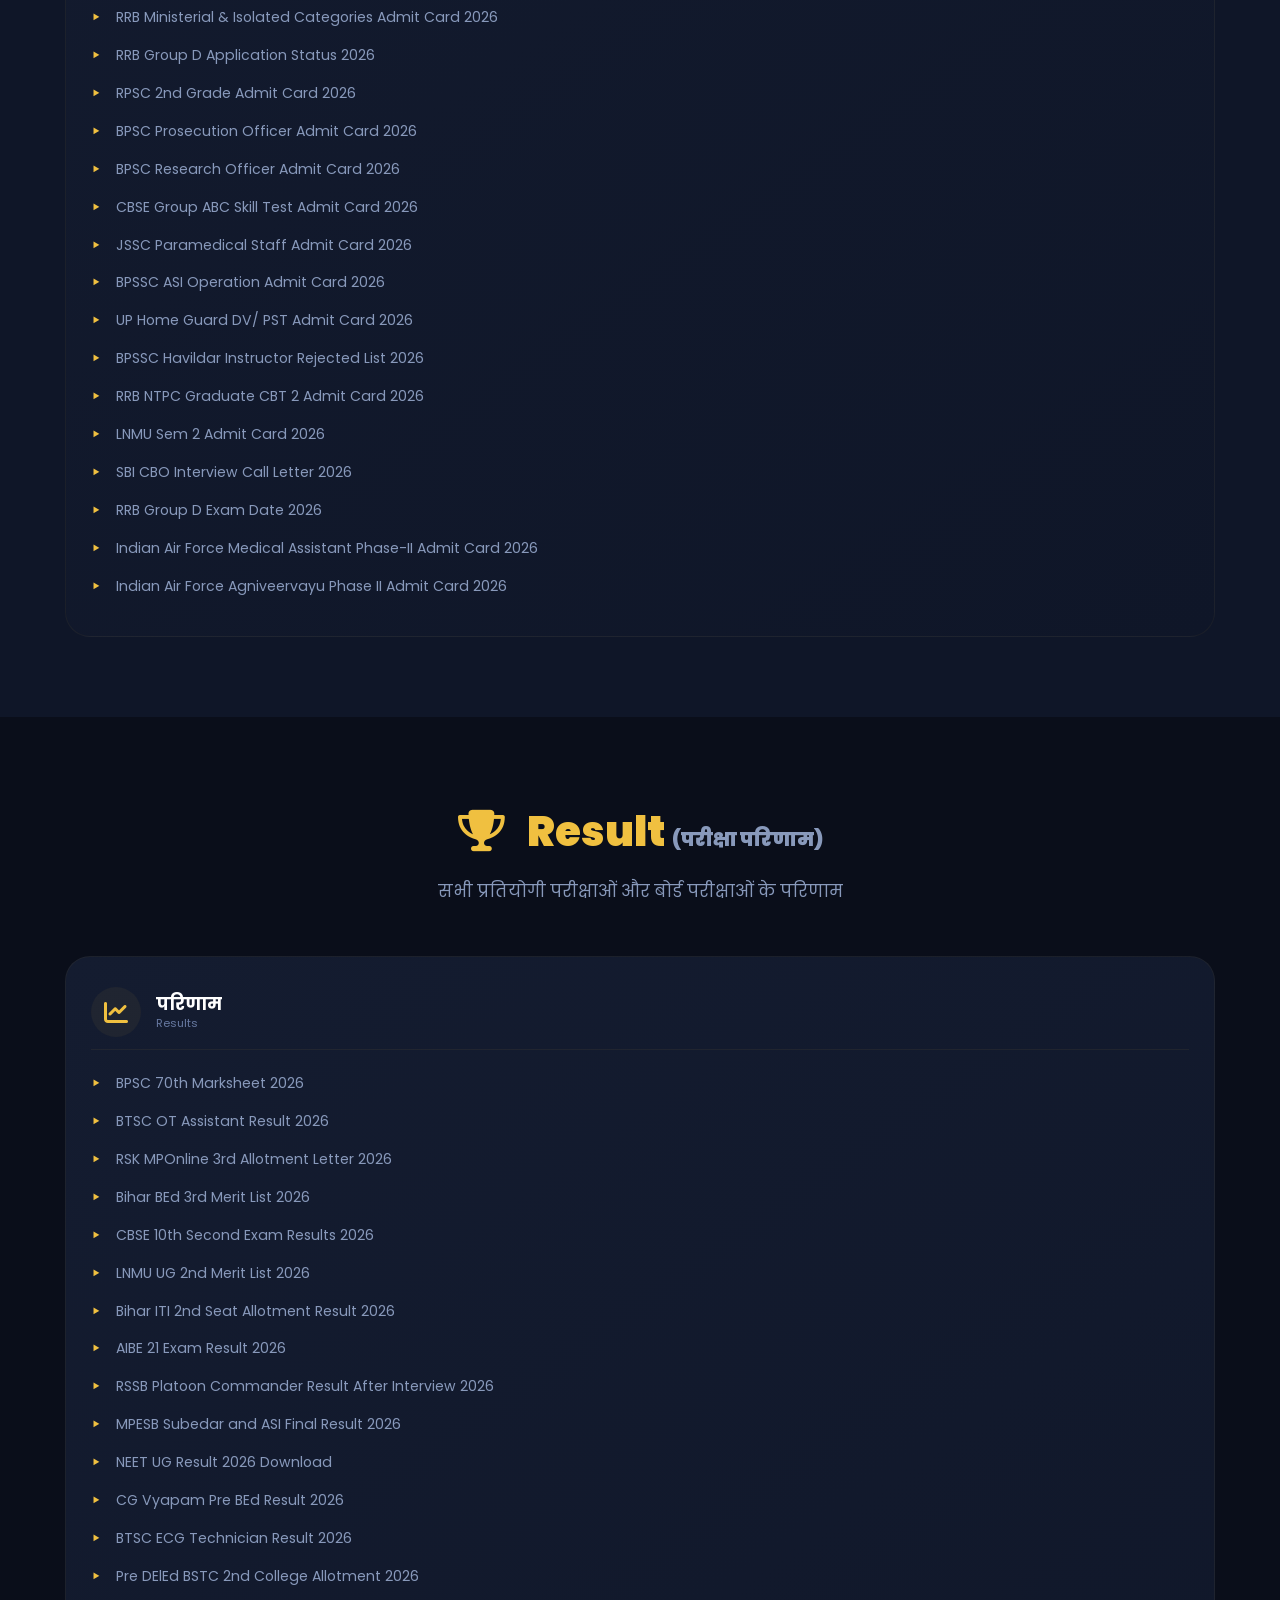
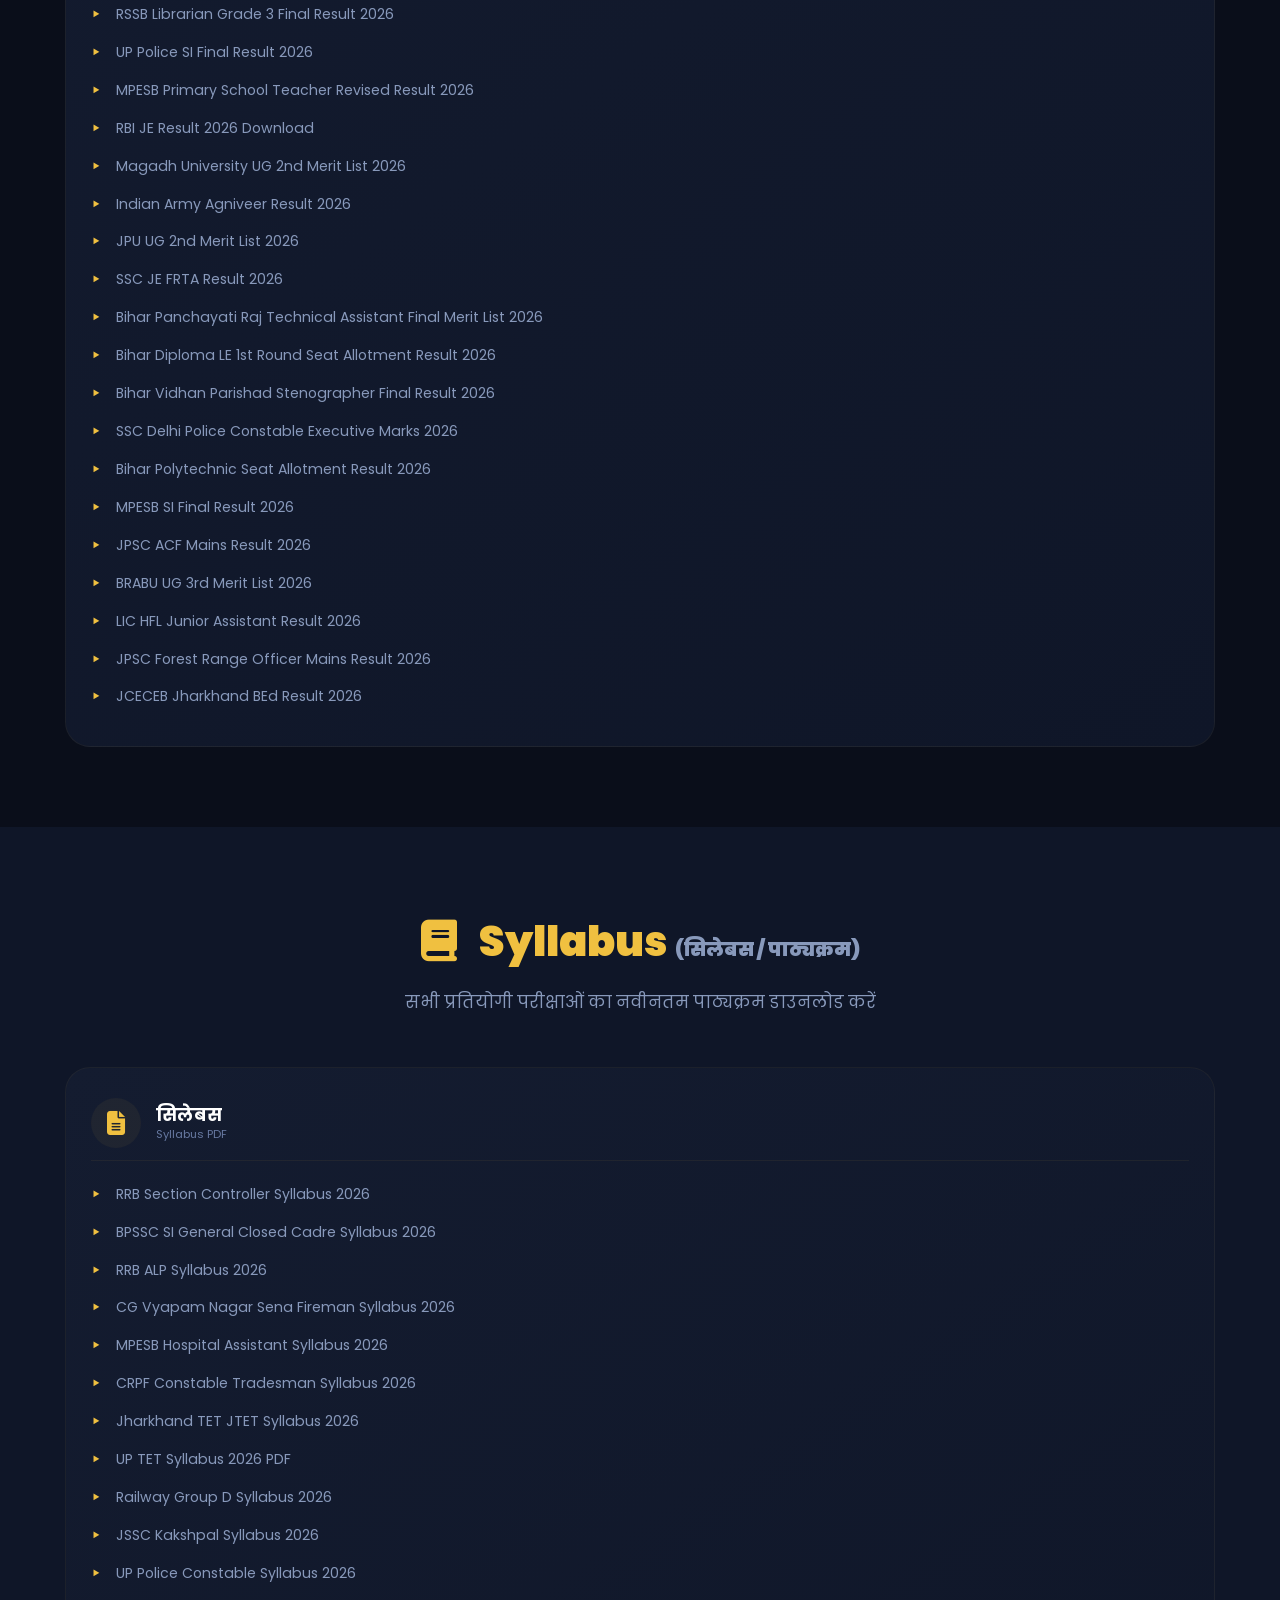
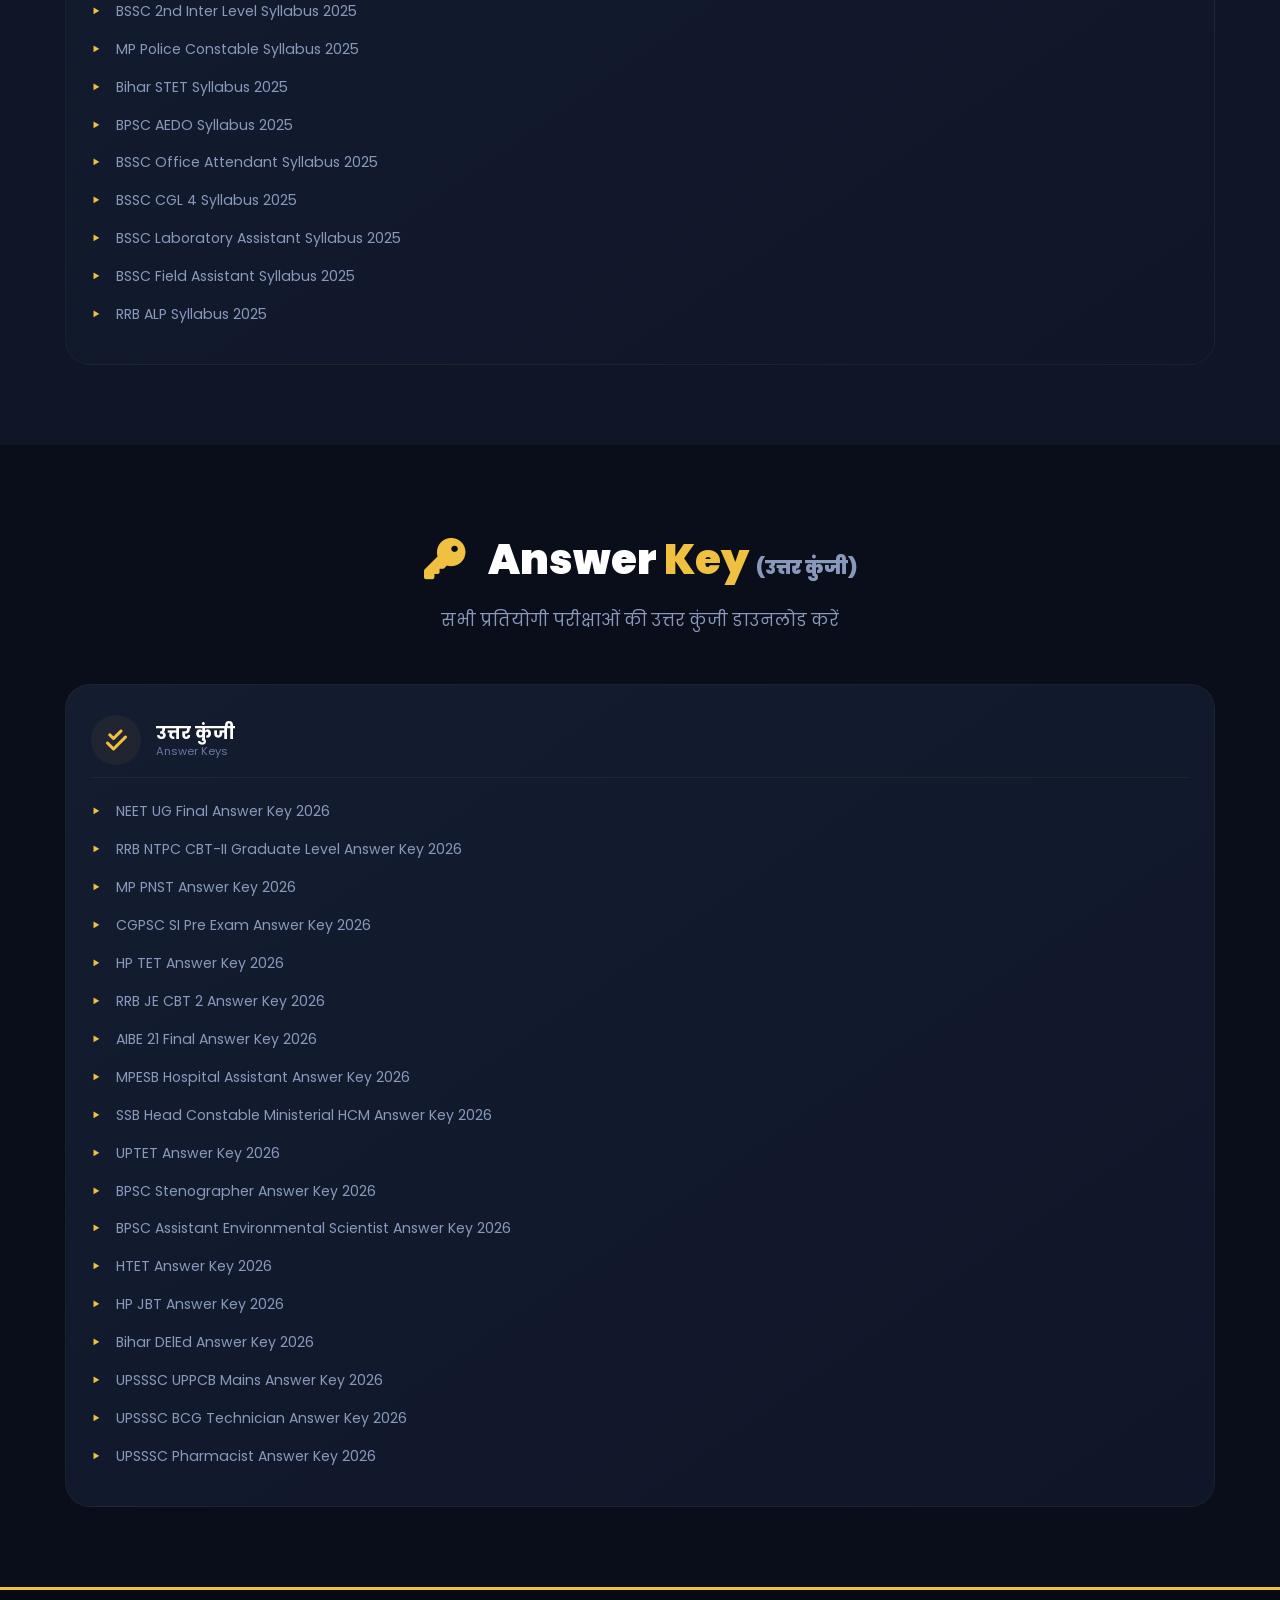
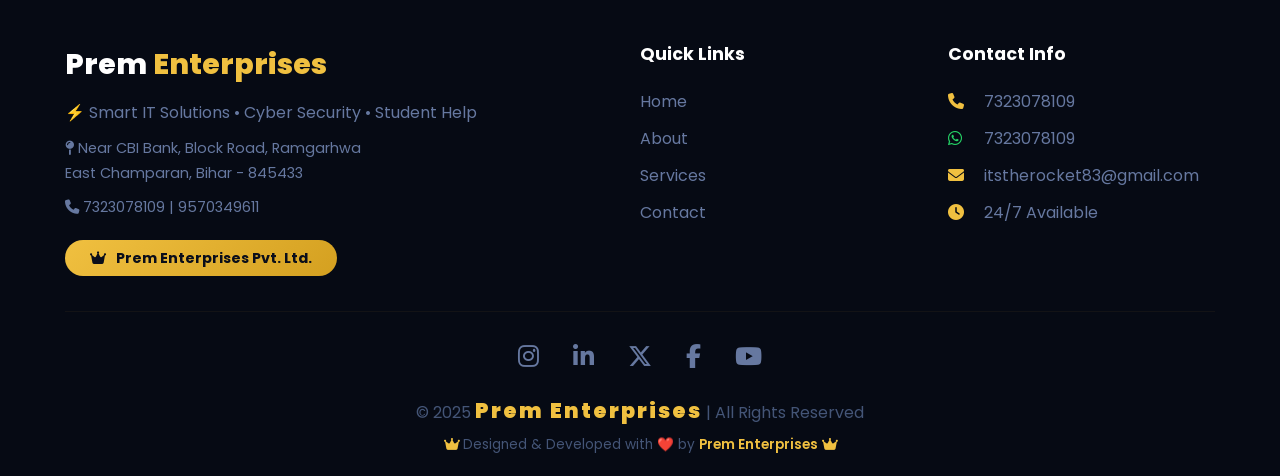
==== commit a13e86ec: "Refactor CSS and HTML for improved styling and structure - Adjust styles in style.css for better lay" ====
--- a/index.html
+++ b/index.html
@@ -146,20 +146,20 @@
         </div>
     </section>
 
-    <!-- ===== TELEGRAM/WHATSAPP/APP BANNER ===== -->
+    <!-- ===== SOCIAL LINKS ===== -->
     <section class="social-banner">
         <div class="container banner-wrap">
-            <a href="#" class="banner-item telegram">
-                <i class="fab fa-telegram-plane"></i>
-                <span>Join Telegram Channel <small>@PremEnterprises</small></span>
+            <a href="https://www.linkedin.com/in/ritik-kumar-prem-kumar-542814286/" class="banner-item linkedin" target="_blank" rel="noopener noreferrer">
+                <i class="fab fa-linkedin-in"></i>
+                <span>Connect on LinkedIn <small>Prem Kumar</small></span>
             </a>
-            <a href="https://whatsapp.com/channel/0029VbBB5mnHbFV3D3IMpe2q" class="banner-item whatsapp">
+            <a href="https://whatsapp.com/channel/0029VbBB5mnHbFV3D3IMpe2q" class="banner-item whatsapp" target="_blank" rel="noopener noreferrer">
                 <i class="fab fa-whatsapp"></i>
-                <span>Follow the Primex channel on WhatsApp <small>Prem Enterprises</small></span>
+                <span>Follow on WhatsApp <small>Prem Enterprises (Primax)</small></span>
             </a>
-            <a href="#" class="banner-item app">
-                <i class="fas fa-mobile-alt"></i>
-                <span>Download App <small>Prem Enterprises App</small></span>
+            <a href="https://g.page/r/CfWfCiX3DrmnEBE/review" class="banner-item google-review" target="_blank" rel="noopener noreferrer">
+                <i class="fab fa-google"></i>
+                <span>Leave a Google Review <small>Prem Enterprises</small></span>
             </a>
         </div>
     </section>
--- a/css/style.css
+++ b/css/style.css
@@ -517,18 +517,18 @@
     transform: translateY(-3px);
     box-shadow: 0 8px 25px rgba(0, 0, 0, 0.3);
 }
-.social-banner .banner-item.telegram { border-color: rgba(0, 136, 204, 0.3); }
-.social-banner .banner-item.telegram:hover { background: rgba(0, 136, 204, 0.15); }
+.social-banner .banner-item.linkedin { border-color: rgba(10, 102, 194, 0.3); }
+.social-banner .banner-item.linkedin:hover { background: rgba(10, 102, 194, 0.15); }
 .social-banner .banner-item.whatsapp { border-color: rgba(37, 211, 102, 0.3); }
 .social-banner .banner-item.whatsapp:hover { background: rgba(37, 211, 102, 0.15); }
-.social-banner .banner-item.app { border-color: rgba(240, 192, 64, 0.3); }
-.social-banner .banner-item.app:hover { background: rgba(240, 192, 64, 0.15); }
+.social-banner .banner-item.google-review { border-color: rgba(240, 192, 64, 0.3); }
+.social-banner .banner-item.google-review:hover { background: rgba(240, 192, 64, 0.15); }
 .social-banner .banner-item i {
     font-size: 1.6rem;
 }
-.social-banner .banner-item.telegram i { color: #0088cc; }
+.social-banner .banner-item.linkedin i { color: #0a66c2; }
 .social-banner .banner-item.whatsapp i { color: #25D366; }
-.social-banner .banner-item.app i { color: #f0c040; }
+.social-banner .banner-item.google-review i { color: #f0c040; }
 .social-banner .banner-item small {
     display: block;
     font-size: 0.65rem;
